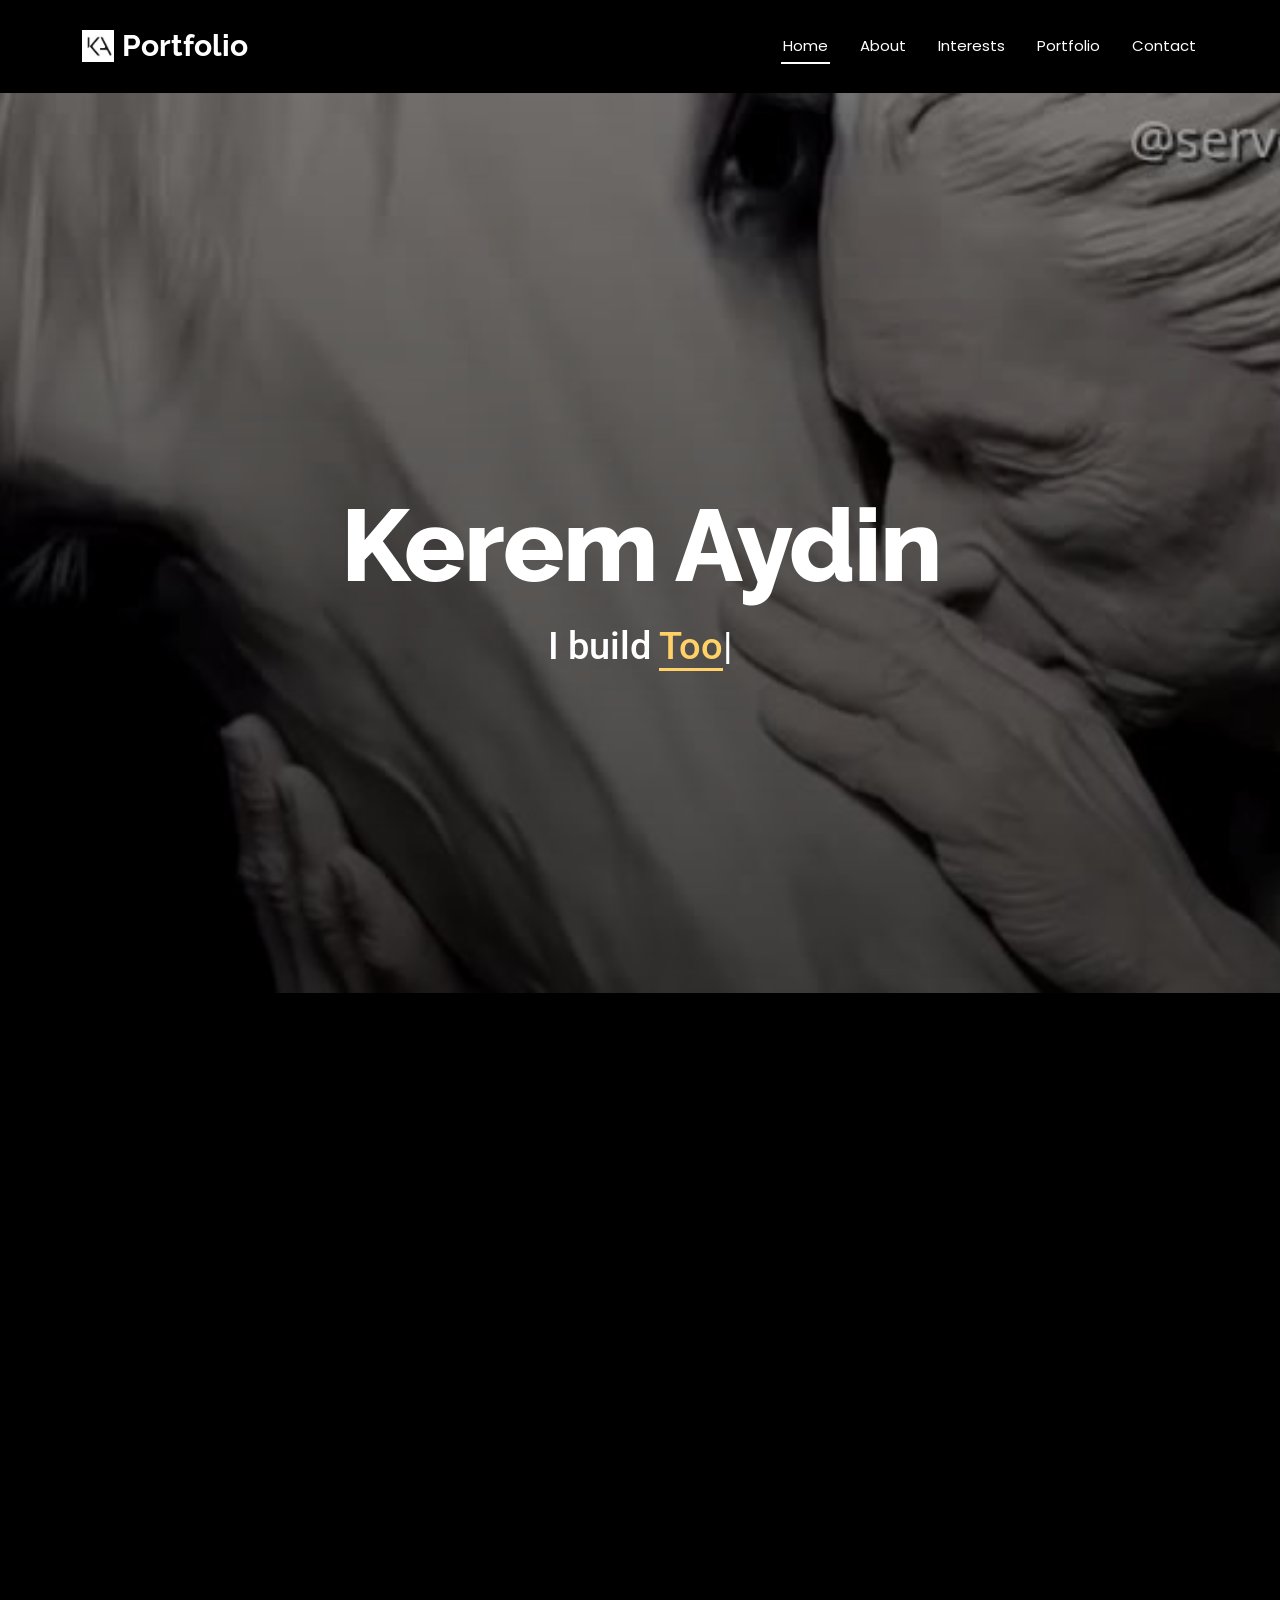
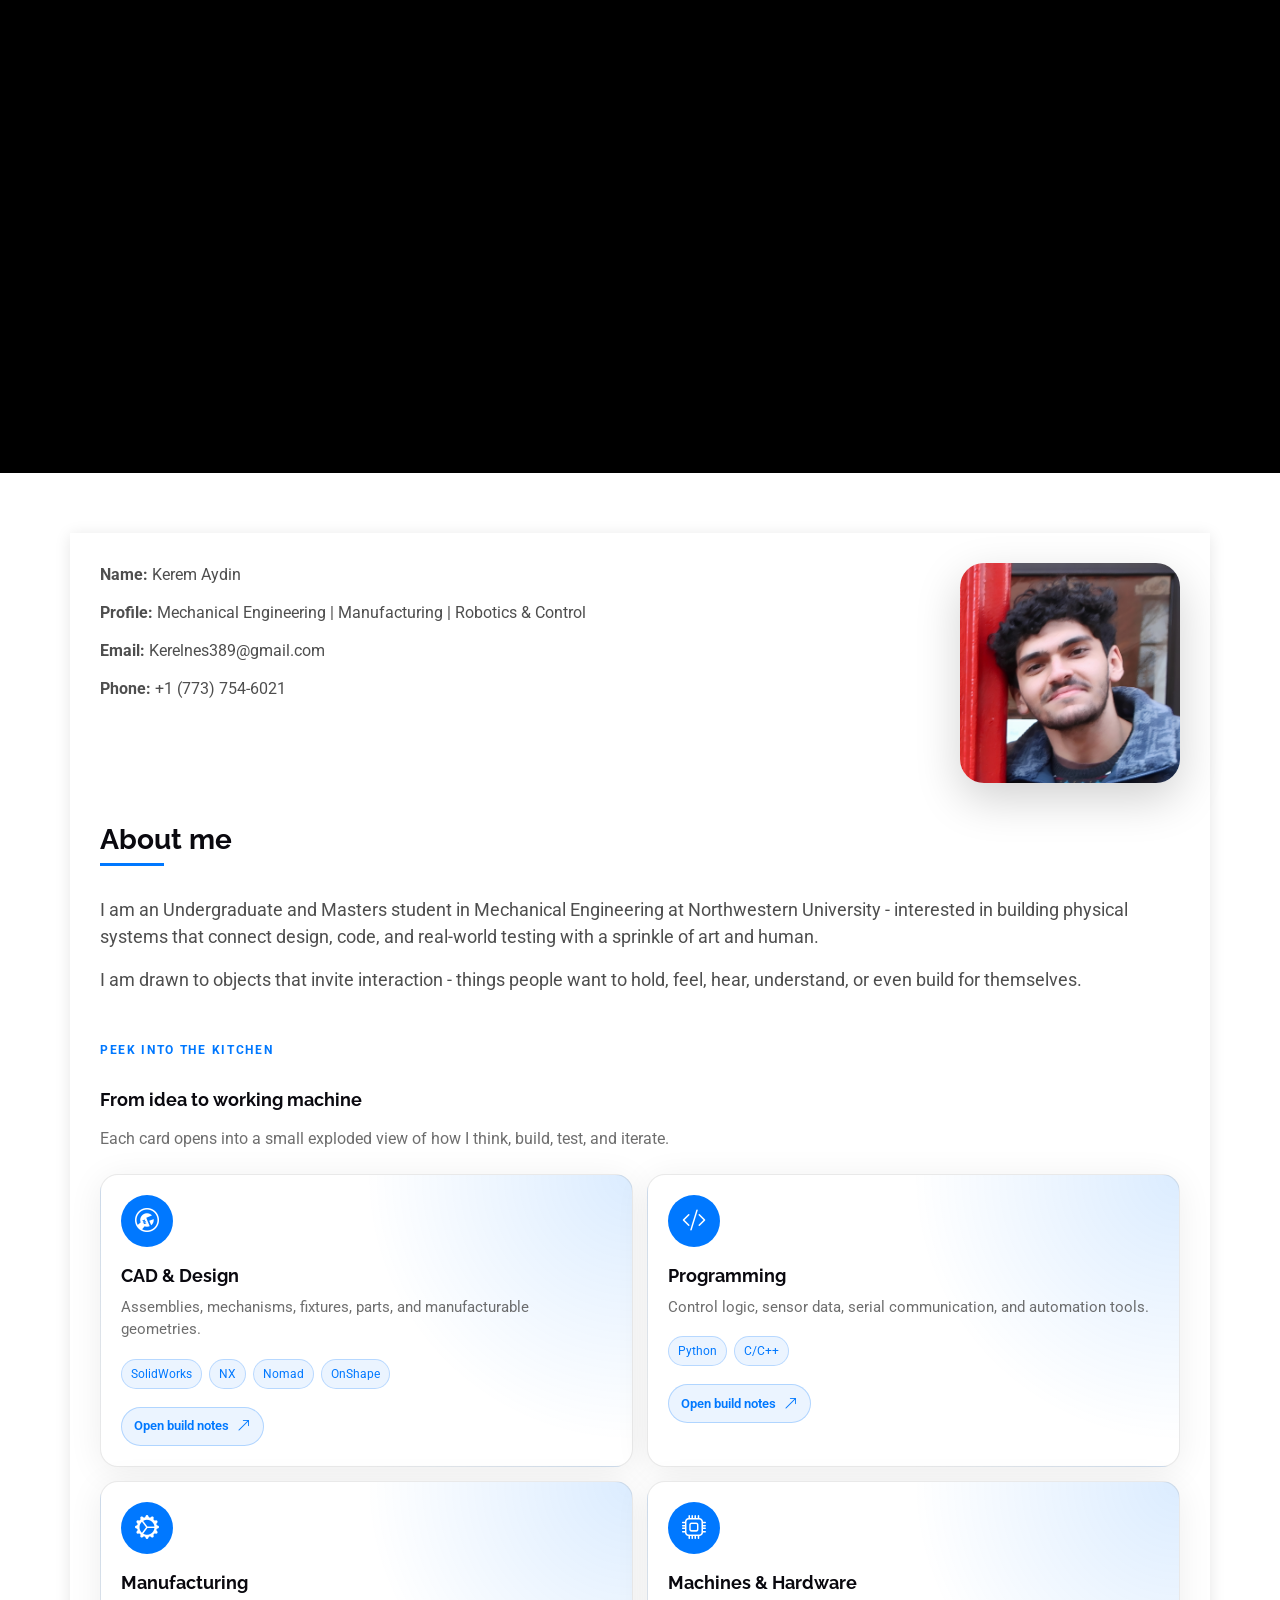
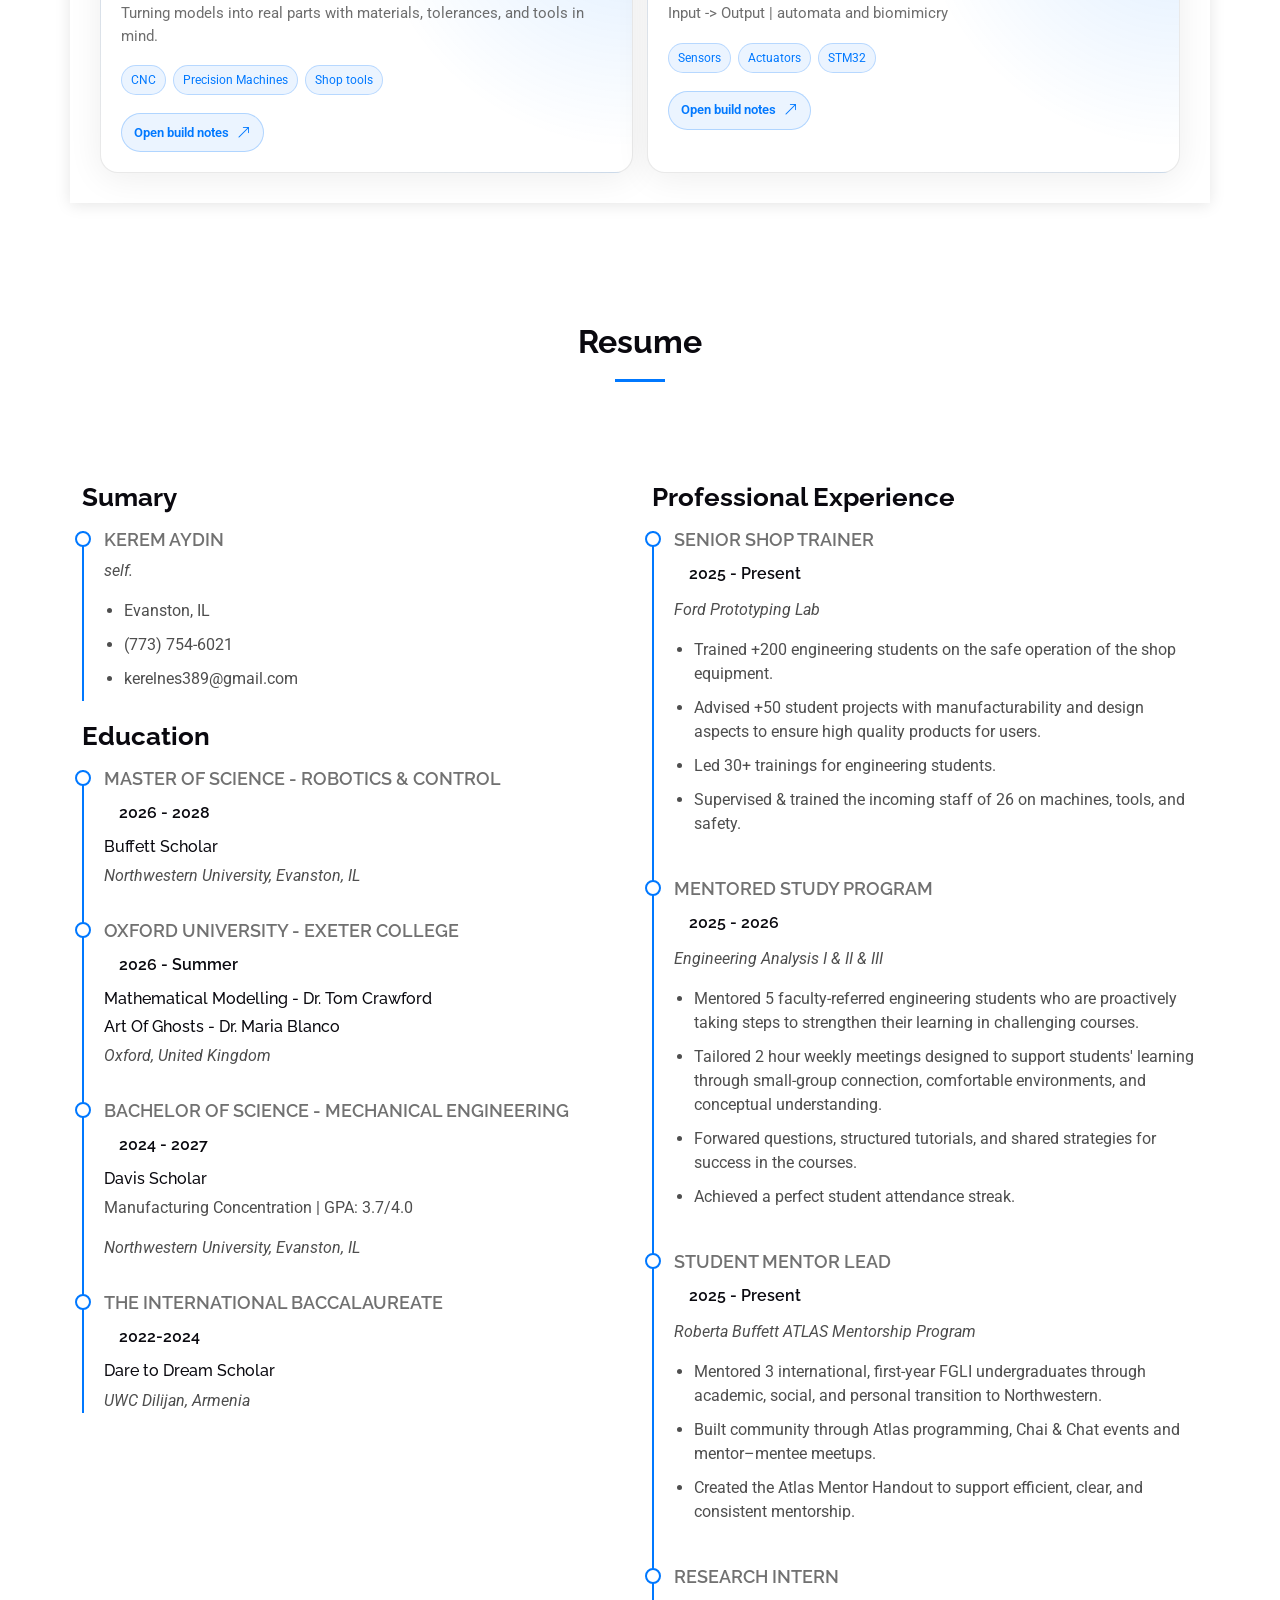
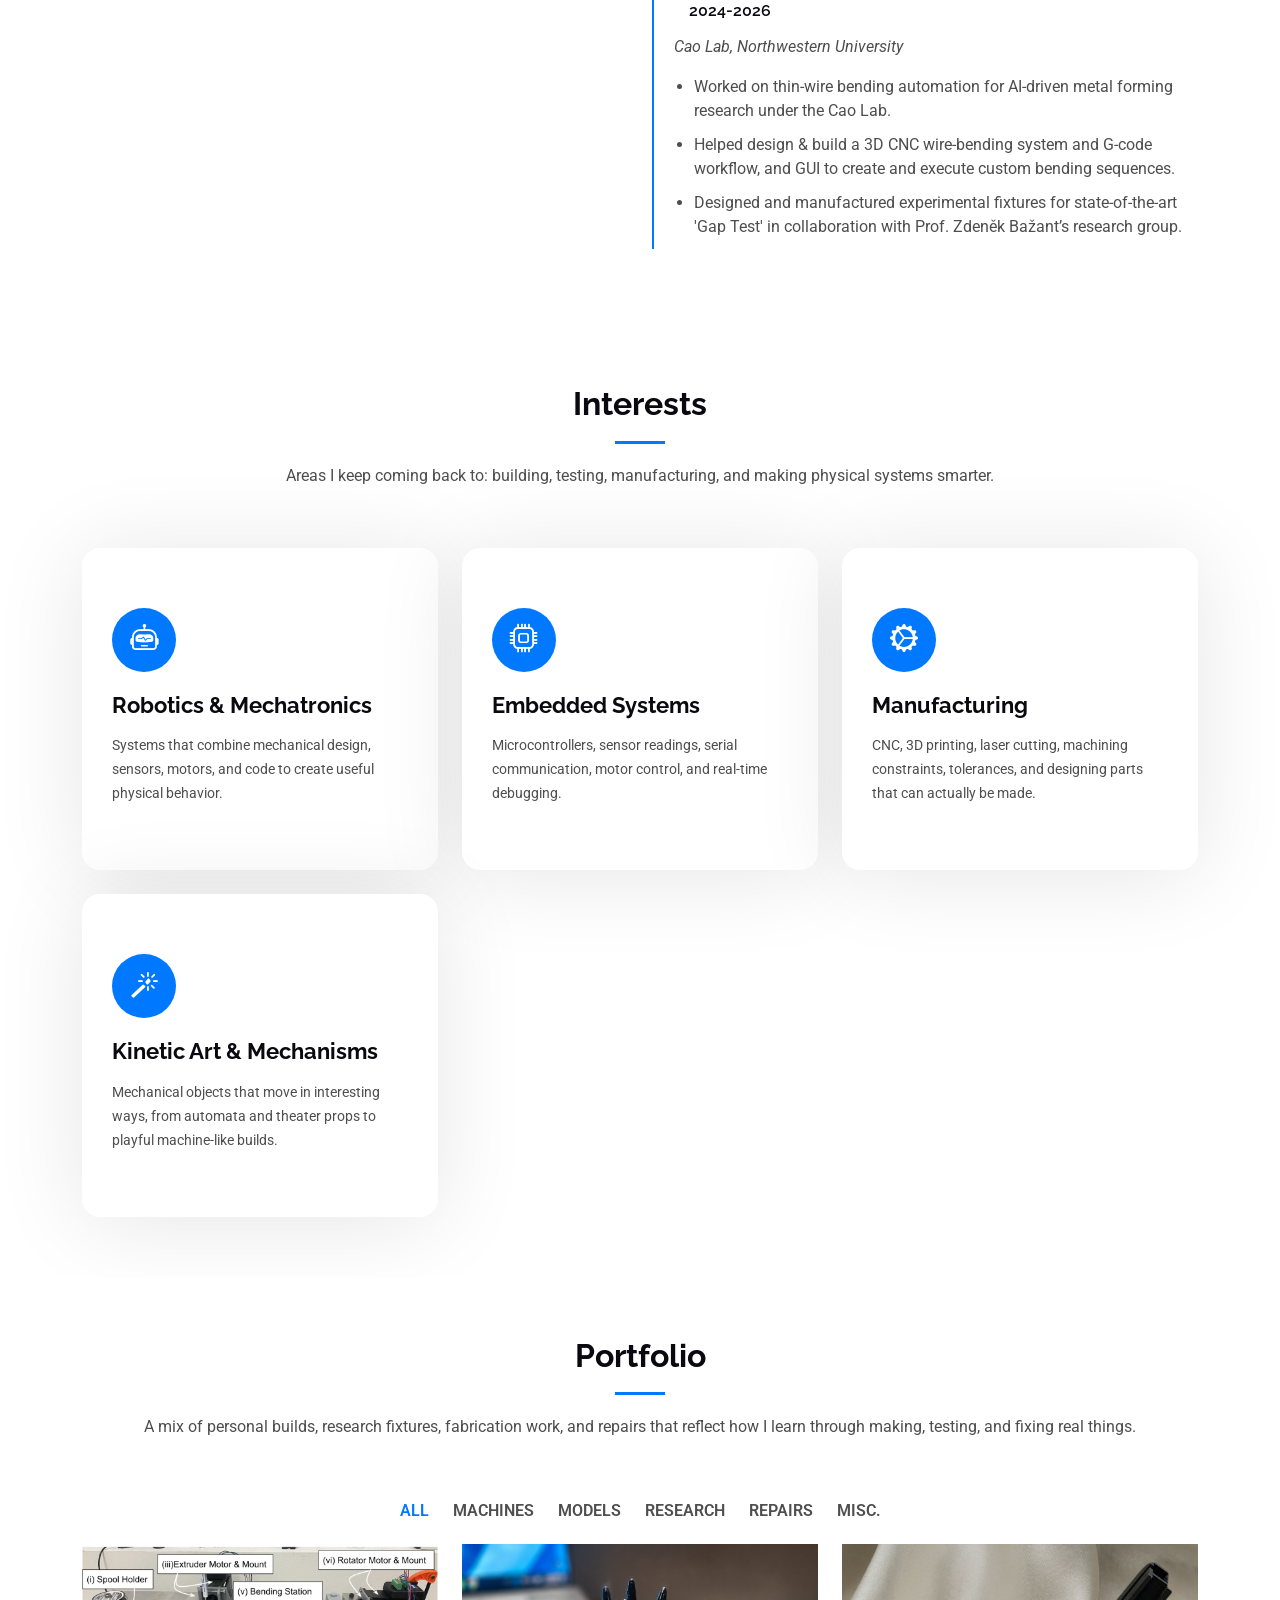
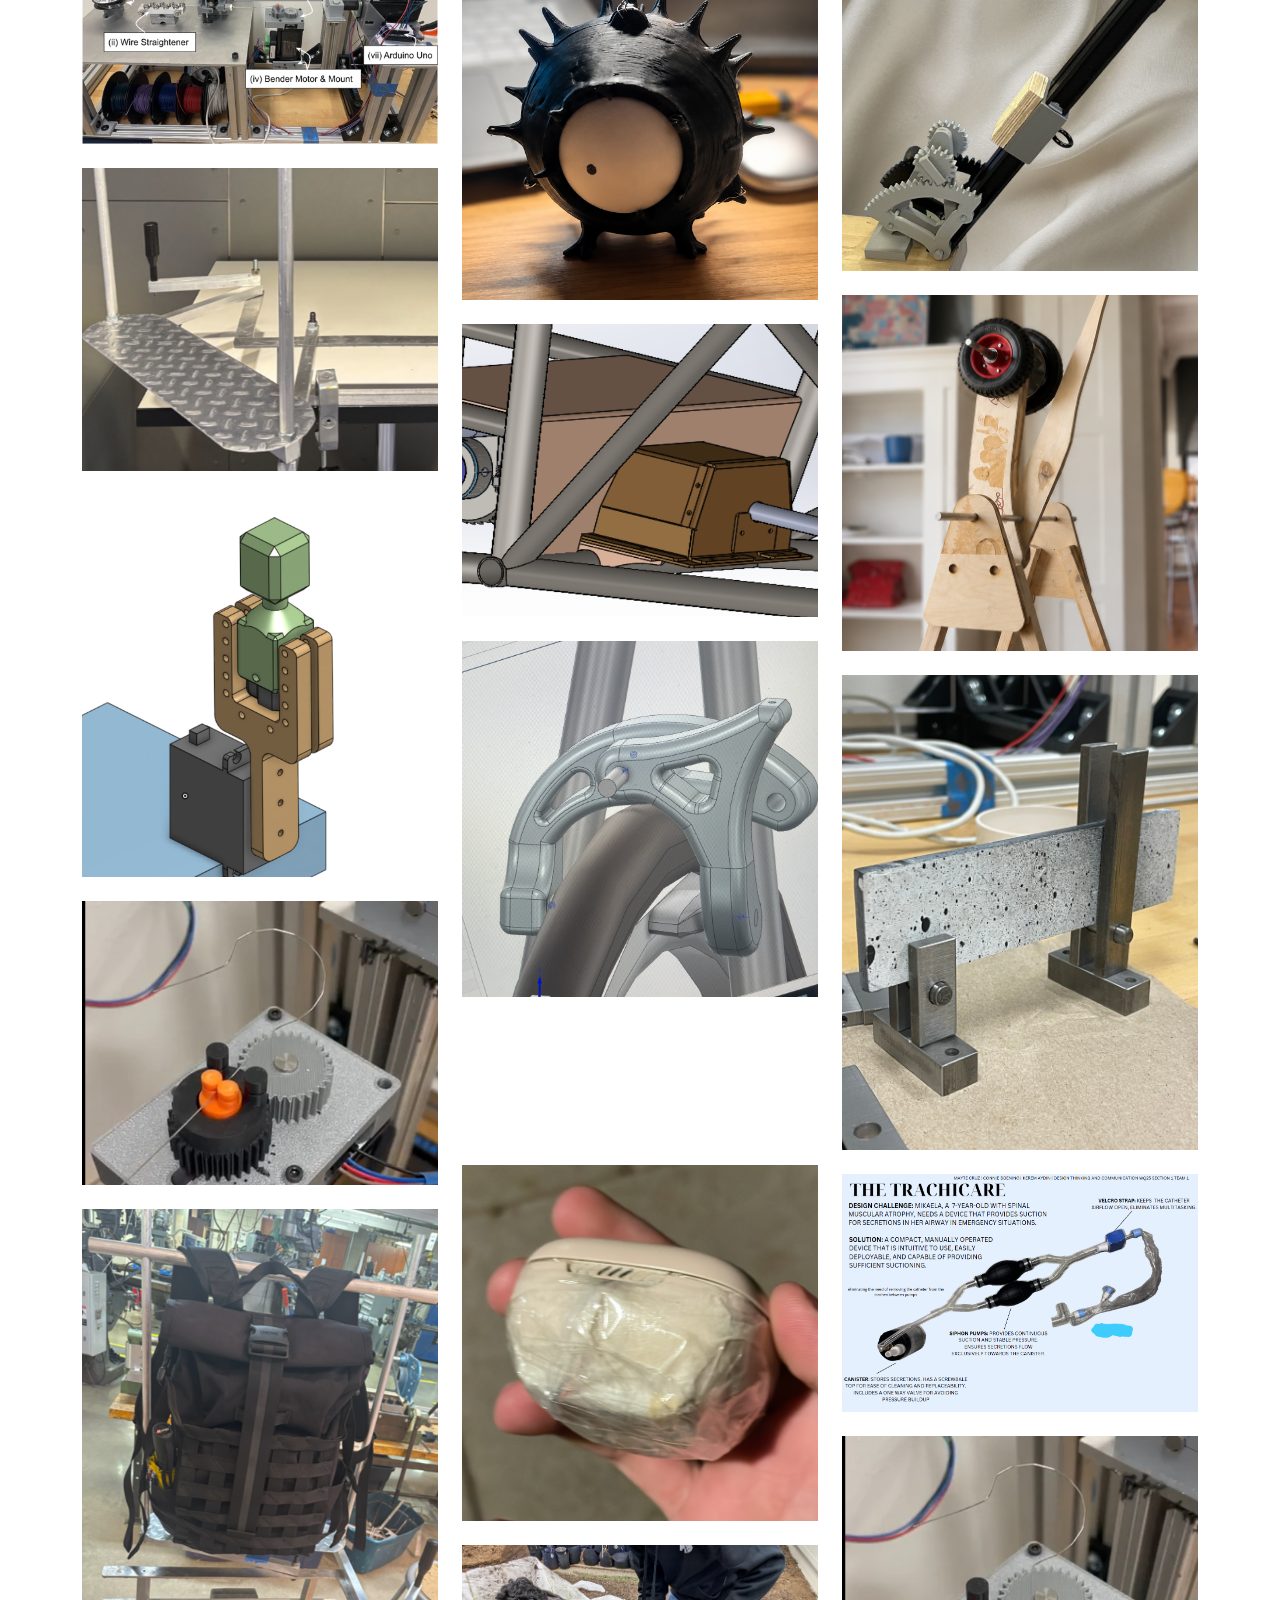
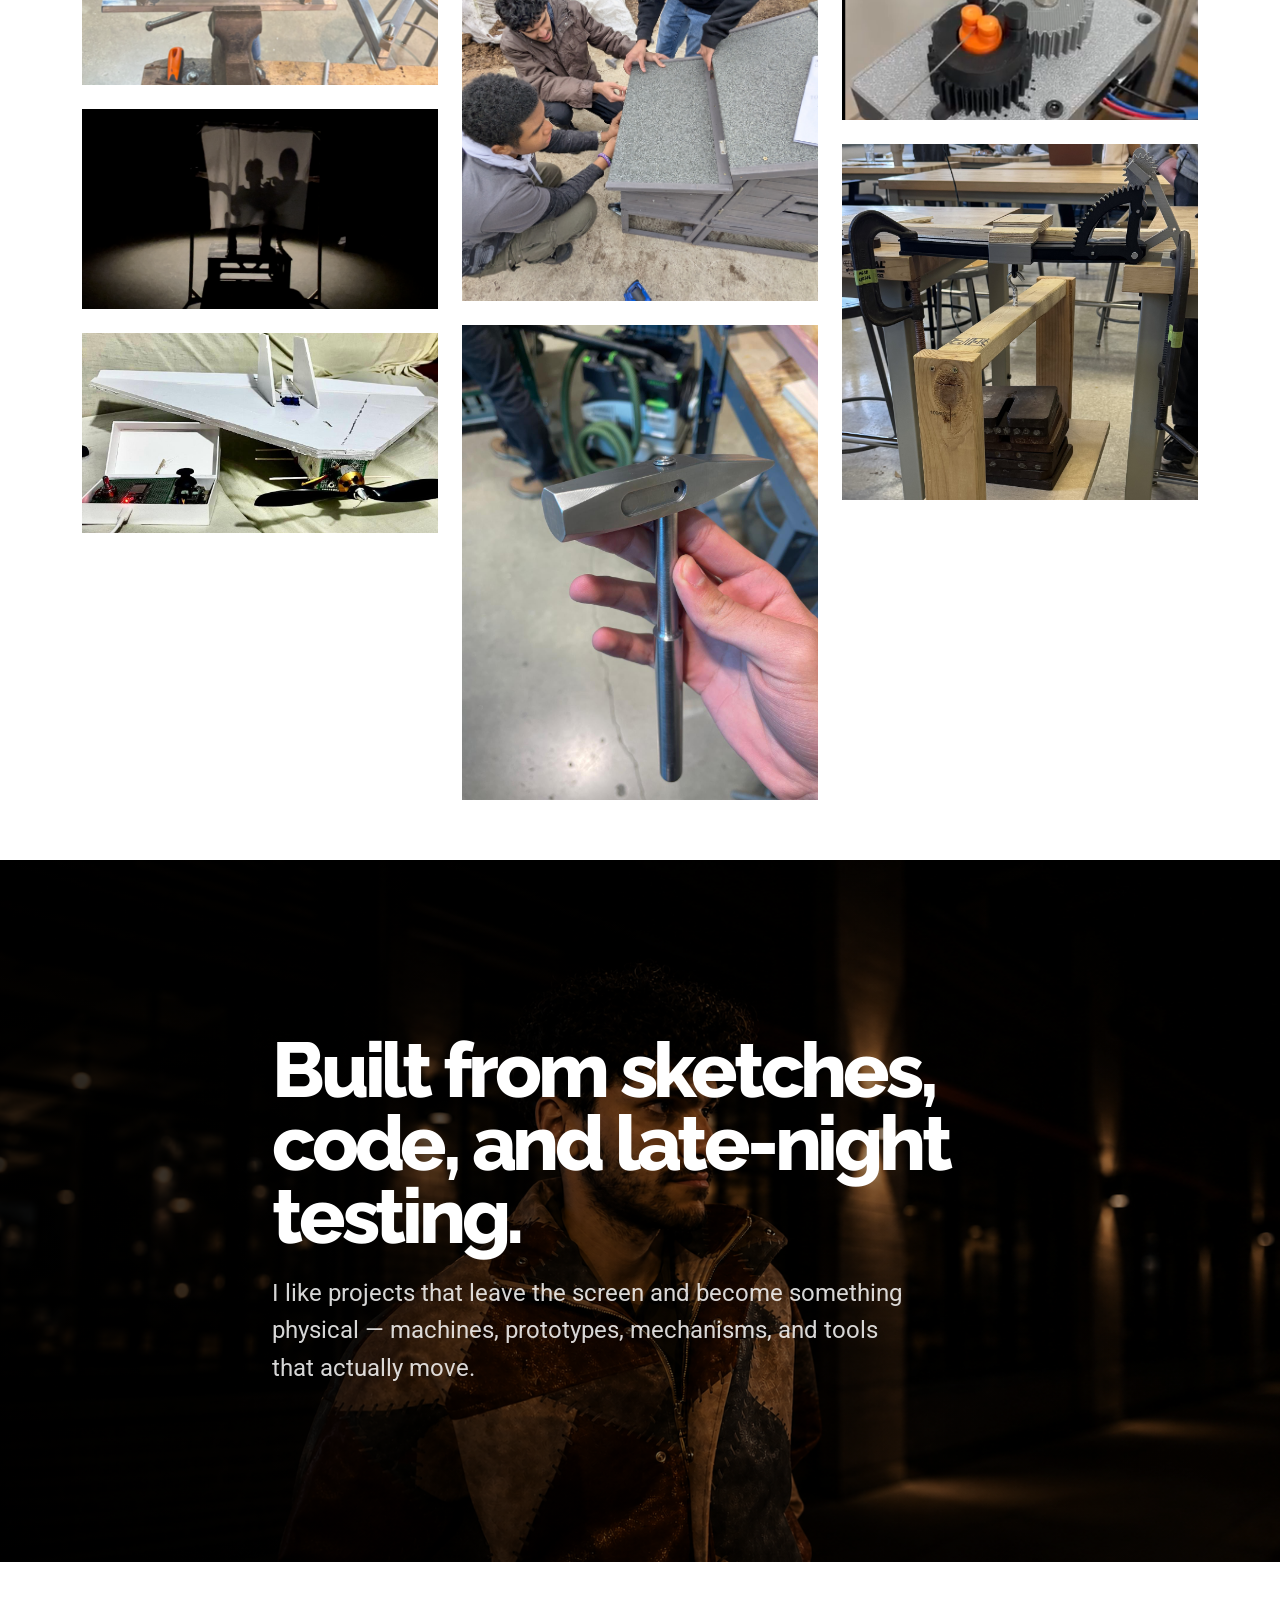
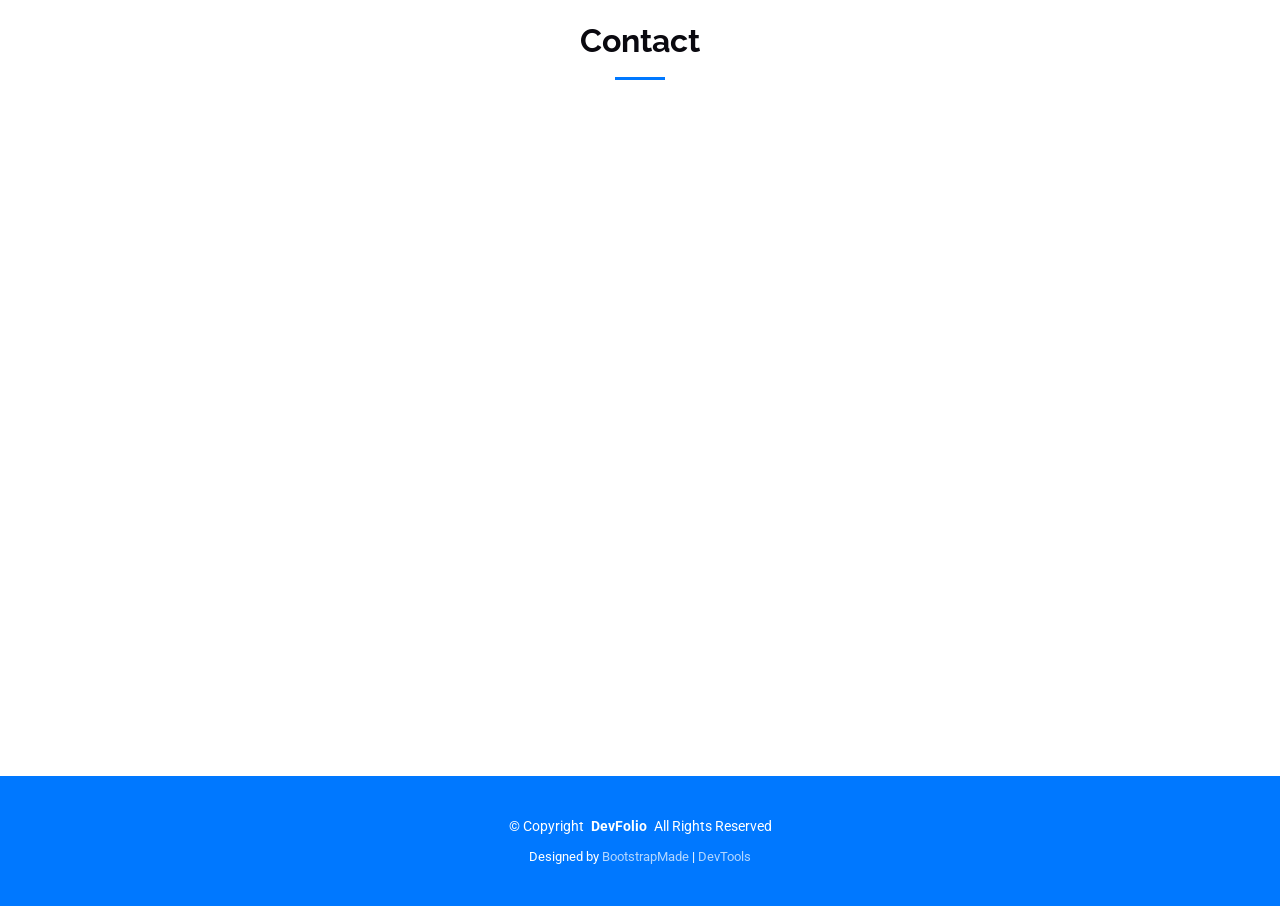
==== index.html @ 0a6cc21c "Update index.html" ====
<!DOCTYPE html>
<html lang="en">

<head>
  <meta charset="utf-8">
  <meta content="width=device-width, initial-scale=1.0" name="viewport">
  <title>Kerem Aydin | Portfolio</title>
  <meta name="description" content="">
  <meta name="keywords" content="">

  <!-- Favicons -->
  <link href="assets/img/favicon.jpg" rel="icon">
  <link href="assets/img/apple-touch-icon.jpg" rel="apple-touch-icon">

  <!-- Fonts -->
  <link href="https://fonts.googleapis.com" rel="preconnect">
  <link href="https://fonts.gstatic.com" rel="preconnect" crossorigin>
  <link href="https://fonts.googleapis.com/css2?family=Roboto:ital,wght@0,100;0,300;0,400;0,500;0,700;0,900;1,100;1,300;1,400;1,500;1,700;1,900&family=Poppins:ital,wght@0,100;0,200;0,300;0,400;0,500;0,600;0,700;0,800;0,900;1,100;1,200;1,300;1,400;1,500;1,600;1,700;1,800;1,900&family=Raleway:ital,wght@0,100;0,200;0,300;0,400;0,500;0,600;0,700;0,800;0,900;1,100;1,200;1,300;1,400;1,500;1,600;1,700;1,800;1,900&display=swap" rel="stylesheet">

  <!-- Vendor CSS Files -->
  <link href="assets/vendor/bootstrap/css/bootstrap.min.css" rel="stylesheet">
  <link href="assets/vendor/bootstrap-icons/bootstrap-icons.css" rel="stylesheet">
  <link href="assets/vendor/aos/aos.css" rel="stylesheet">
  <link href="assets/vendor/glightbox/css/glightbox.min.css" rel="stylesheet">
  <link href="assets/vendor/swiper/swiper-bundle.min.css" rel="stylesheet">

  <!-- Main CSS File -->
  <link href="assets/css/main.css" rel="stylesheet">

  <!-- =======================================================
  * Template Name: DevFolio
  * Template URL: https://bootstrapmade.com/devfolio-bootstrap-portfolio-html-template/
  * Updated: Aug 07 2024 with Bootstrap v5.3.3
  * Author: BootstrapMade.com
  * License: https://bootstrapmade.com/license/
  ======================================================== -->
</head>

<!-- Form Start -->
<script>
  const contactForm = document.getElementById("contact-form");

  contactForm.addEventListener("submit", async function (event) {
    event.preventDefault();

    const loading = contactForm.querySelector(".loading");
    const errorMessage = contactForm.querySelector(".error-message");
    const sentMessage = contactForm.querySelector(".sent-message");
    const submitButton = contactForm.querySelector("button[type='submit']");

    loading.style.display = "block";
    errorMessage.style.display = "none";
    sentMessage.style.display = "none";
    submitButton.disabled = true;

    const formData = new FormData(contactForm);

    try {
      const response = await fetch(contactForm.action, {
        method: "POST",
        body: formData,
        headers: {
          "Accept": "application/json"
        }
      });

      if (response.ok) {
        sentMessage.style.display = "block";
        contactForm.reset();
      } else {
        const data = await response.json();
        errorMessage.textContent = data.errors
          ? data.errors.map(error => error.message).join(", ")
          : "Something went wrong. Please try again.";
        errorMessage.style.display = "block";
      }
    } catch (error) {
      errorMessage.textContent = "Could not send message. Please try again later.";
      errorMessage.style.display = "block";
    }

    loading.style.display = "none";
    submitButton.disabled = false;
  });
</script>
<!-- Form End -->
<body class="index-page">

  <header id="header" class="header d-flex align-items-center sticky-top">
    <div class="container-fluid container-xl position-relative d-flex align-items-center justify-content-between">

      <a href="index.html" class="logo d-flex align-items-center">
        <!-- Uncomment the line below if you also wish to use an image logo -->
        <img src="assets/img/logo.jpg" alt="">
        <h1 class="sitename">Portfolio</h1>
      </a>

      <nav id="navmenu" class="navmenu">
        <ul>
          <li><a href="#hero" class="active">Home<br></a></li>
          <li><a href="#about">About</a></li>
          <li><a href="#interests">Interests</a></li>
          <li><a href="#portfolio">Portfolio</a></li>
          <li><a href="#contact">Contact</a></li>
        </ul>
        <i class="mobile-nav-toggle d-xl-none bi bi-list"></i>
      </nav>

    </div>
  </header>

  <main class="main">

    <section id="hero" class="scroll-hero">

      <img id="scrollHeroBg" class="scroll-hero-bg" src="assets/img/scroll/01.jpg" alt="Kerem Aydin background visual">

      <div class="scroll-hero-overlay"></div>

      <div class="container scroll-hero-text d-flex flex-column align-items-center justify-content-center text-center">
        <h2>Kerem Aydin</h2>

        <p>
          I build
          <span class="typed" data-typed-items="Things, Tools, Toys, Trebuchet, Steel Hammer, Haptic Paddle, Wire Bender, Retracting Bridge, Baja Car, Automata, Theater Props, Knives, RF24 Receiver, Brake Calipers, Testing Fixture, Art, RC Delta Wing, RF24 Transceiver"></span>
        </p>
      </div>

    </section>

<!-- About Section -->
<section id="about" class="about section">

  <div class="container" data-aos="fade-up" data-aos-delay="100">

    <!-- TOP NAME + PHOTO STRIP -->
    <div class="about-top-strip">

      <div class="about-info">
        <p><strong>Name: </strong> <span>Kerem Aydin</span></p>
        <p><strong>Profile: </strong> <span>Mechanical Engineering | Manufacturing | Robotics & Control</span></p>
        <p><strong>Email: </strong> <span>Kerelnes389@gmail.com</span></p>
        <p><strong>Phone: </strong> <span>+1 (773) 754-6021</span></p>
      </div>

      <div class="about-profile-photo">
        <img src="assets/img/profile-img.png" alt="Kerem Aydin">
      </div>

    </div>

    <!-- ABOUT ME TEXT -->
    <div class="about-me mb-5">
      <h4>About me</h4>
      <p>
        I am an Undergraduate and Masters student in Mechanical Engineering at Northwestern University - interested in building physical systems that connect design, code,
        and real-world testing with a sprinkle of art and human.
      </p>
      <p>
      I am drawn to objects that invite interaction - things people want to hold,
      feel, hear, understand, or even build for themselves.
      </p>
    </div>

    <!-- BUILDER SKILLS -->
    <div class="skills-content builder-skills">

      <div class="builder-skills-header">
        <div class="builder-skills-kicker">PEEK INTO THE KITCHEN</div>
        <h5>From idea to working machine</h5>
        <p>
        Each card opens into a small exploded view of how I think, build, test, and iterate.
        </p>
      </div>

      <div class="builder-skill-grid">

        <article class="builder-skill-card" data-builder-skill="cad">
          <div class="builder-skill-icon"><i class="bi bi-wrench-adjustable-circle"></i></div>

          <h6>CAD & Design</h6>

          <p>Assemblies, mechanisms, fixtures, parts, and manufacturable geometries.</p>

          <div class="builder-skill-tags">
            <span>SolidWorks</span>
            <span>NX</span>
            <span>Nomad</span>
            <span>OnShape</span>
          </div>

          <div class="builder-card-cta">
            <span>Open build notes</span>
            <i class="bi bi-arrow-up-right"></i>
          </div>
        </article>

        <article class="builder-skill-card" data-builder-skill="programming">
          <div class="builder-skill-icon"><i class="bi bi-code-slash"></i></div>
          <h6>Programming</h6>
          <p>Control logic, sensor data, serial communication, and automation tools.</p>
          <div class="builder-skill-tags">
            <span>Python</span>
            <span>C/C++</span>
          </div>
          
        <div class="builder-card-cta">
          <span>Open build notes</span>
          <i class="bi bi-arrow-up-right"></i>
        </div>

        </article>

        <article class="builder-skill-card" data-builder-skill="manufacturing">
          <div class="builder-skill-icon"><i class="bi bi-gear-wide-connected"></i></div>
          <h6>Manufacturing</h6>
          <p>Turning models into real parts with materials, tolerances, and tools in mind.</p>
          <div class="builder-skill-tags">
            <span>CNC</span>
            <span>Precision Machines</span>
            <span>Shop tools</span>
          </div>

        <div class="builder-card-cta">
          <span>Open build notes</span>
          <i class="bi bi-arrow-up-right"></i>
        </div>

        </article>


        <article class="builder-skill-card" data-builder-skill="hardware">
          <div class="builder-skill-icon"><i class="bi bi-cpu"></i></div>
          <h6>Machines & Hardware</h6>
          <p>Input -> Output | automata and biomimicry</p>
          <div class="builder-skill-tags">
            <span>Sensors</span>
            <span>Actuators</span>
            <span>STM32</span>
          </div>

            <div class="builder-card-cta">
              <span>Open build notes</span>
              <i class="bi bi-arrow-up-right"></i>
            </div>
        </article>



      </div>
    </div>

  </div>

</section>
<!-- /About Section -->


    <!-- Resume Section -->
    <section id="resume" class="resume section">

      <!-- Section Title -->
      <div class="container section-title" data-aos="fade-up">
        <h2>Resume</h2>
        <p></p>
      </div><!-- End Section Title -->

      <div class="container">

        <div class="row">

          <div class="col-lg-6" data-aos="fade-up" data-aos-delay="100">
            <h3 class="resume-title">Sumary</h3>

            <div class="resume-item pb-0">
              <h4>Kerem Aydin</h4>
              <p><em>self.</em></p>
              <ul>
                <li>Evanston, IL</li>
                <li>(773) 754-6021</li>
                <li>kerelnes389@gmail.com</li>
              </ul>
            </div><!-- End Resume Item -->

            <h3 class="resume-title">Education</h3>
            <div class="resume-item">
              <h4>Master of Science - Robotics & Control</h4>
              <h5>2026 - 2028</h5>
              <h6>Buffett Scholar</h6>
              <p><em>Northwestern University, Evanston, IL</em></p>
            </div><!-- Edn Resume Item -->
           
            <div class="resume-item">
              <h4>Oxford University - Exeter College</h4>
              <h5>2026 - Summer</h5>
              <h6>Mathematical Modelling - Dr. Tom Crawford</h6>
              <h6>Art Of Ghosts - Dr. Maria Blanco</h6>
              <p><em>Oxford, United Kingdom</em></p>
            </div><!-- End Resume Item -->

            <div class="resume-item">
              <h4>Bachelor of Science - Mechanical Engineering</h4>
              <h5>2024 - 2027</h5>
              <h6>Davis Scholar</h6>
              <p>Manufacturing Concentration | GPA: 3.7/4.0</p>
              <p><em>Northwestern University, Evanston, IL</em></p>
            </div><!-- End Resume Item -->
            

            <div class="resume-item">
              <h4>The International Baccalaureate</h4>
              <h5>2022-2024</h5>
              <h6>Dare to Dream Scholar</h6>
              <p><em>UWC Dilijan, Armenia</em></p>
            </div><!-- End Resume Item -->
          </div>

          <div class="col-lg-6" data-aos="fade-up" data-aos-delay="200">
            <h3 class="resume-title">Professional Experience</h3>
            <div class="resume-item">
              <h4>Senior Shop Trainer</h4>
              <h5>2025 - Present</h5>
              <p><em>Ford Prototyping Lab</em></p>
              <ul>
                <li>Trained +200 engineering students on the safe operation of the shop equipment.</li>
                <li>Advised +50 student projects with manufacturability and design aspects to ensure high quality products for users.</li>
                <li>Led 30+ trainings for engineering students.</li>
                <li>Supervised & trained the incoming staff of 26 on machines, tools, and safety.</li>
              </ul>
            </div><!-- End Resume Item -->

            <div class="resume-item">
              <h4>Mentored Study Program</h4>
              <h5>2025 - 2026</h5>
              <p><em>Engineering Analysis I & II & III</em></p>
              <ul>
                <li>Mentored 5 faculty-referred engineering students who are proactively taking steps to strengthen their learning in challenging courses.</li>
                <li>Tailored 2 hour weekly meetings designed to support students' learning through small-group connection, comfortable environments, and conceptual understanding.</li>
                <li>Forwared questions, structured tutorials, and shared strategies for success in the courses. </li>
                <li>Achieved a perfect student attendance streak.</li>
              </ul>
            </div><!-- End Resume Item -->

            <div class="resume-item">
              <h4>Student Mentor Lead</h4>
              <h5>2025 - Present</h5>
              <p><em>Roberta Buffett ATLAS Mentorship Program</em></p>
              <ul>
                <li>Mentored 3 international, first-year FGLI undergraduates through academic, social, and personal transition to Northwestern.</li>
                <li>Built community through Atlas programming, Chai & Chat events and mentor–mentee meetups.</li>
                <li>Created the Atlas Mentor Handout to support efficient, clear, and consistent mentorship.</li>
              </ul>
            </div><!-- End Resume Item -->

            <div class="resume-item">
              <h4>Research Intern</h4>
              <h5>2024-2026</h5>
              <p><em>Cao Lab, Northwestern University</em></p>
              <ul>
                <li>Worked on thin-wire bending automation for AI-driven metal forming research under the Cao Lab.</li>
                <li>Helped design & build a 3D CNC wire-bending system and G-code workflow, and GUI to create and execute custom bending sequences.</li>               
                <li>Designed and manufactured experimental fixtures for state-of-the-art 'Gap Test' in collaboration with Prof. Zdeněk Bažant’s research group.</li>
              </ul>
            </div><!-- End Resume Item -->

          </div>

        </div>

      </div>

    </section><!-- /Resume Section -->

<!-- Interests Section -->
<section id="interests" class="services section">
      <!-- Section Title -->
      <div class="container section-title" data-aos="fade-up">
        <h2>Interests</h2>
        <p>Areas I keep coming back to: building, testing, manufacturing, and making physical systems smarter.</p>
      </div><!-- End Section Title -->

      <div class="container">

        <div class="row gy-4">

          <div class="col-lg-4 col-md-6" data-aos="fade-up" data-aos-delay="100">
  <div class="service-item position-relative">
    <div class="icon">
      <i class="bi bi-robot"></i>
    </div>
    <h3>Robotics & Mechatronics</h3>
    <p>Systems that combine mechanical design, sensors, motors, and code to create useful physical behavior.</p>
  </div>
</div>

<div class="col-lg-4 col-md-6" data-aos="fade-up" data-aos-delay="200">
  <div class="service-item position-relative">
    <div class="icon">
      <i class="bi bi-cpu"></i>
    </div>
    <h3>Embedded Systems</h3>
    <p>Microcontrollers, sensor readings, serial communication, motor control, and real-time debugging.</p>
  </div>
</div>

<div class="col-lg-4 col-md-6" data-aos="fade-up" data-aos-delay="300">
  <div class="service-item position-relative">
    <div class="icon">
      <i class="bi bi-gear-wide-connected"></i>
    </div>
    <h3>Manufacturing</h3>
    <p>CNC, 3D printing, laser cutting, machining constraints, tolerances, and designing parts that can actually be made.</p>
  </div>
</div>



<div class="col-lg-4 col-md-6" data-aos="fade-up" data-aos-delay="500">
  <div class="service-item position-relative">
    <div class="icon">
      <i class="bi bi-magic"></i>
    </div>
    <h3>Kinetic Art & Mechanisms</h3>
    <p>Mechanical objects that move in interesting ways, from automata and theater props to playful machine-like builds.</p>
  </div>
</div>


        </div>

      </div>

    </section><!-- /Interests Section -->

    <!-- Portfolio Section -->
    <section id="portfolio" class="portfolio section">

      <!-- Section Title -->
      <div class="container section-title" data-aos="fade-up">
        <h2>Portfolio</h2>
        <p>A mix of personal builds, research fixtures, fabrication work, and repairs that reflect how I learn through making, testing, and fixing real things.</p>
      </div><!-- End Section Title -->

      <div class="container">

        <div class="isotope-layout" data-default-filter="*" data-layout="masonry" data-sort="original-order">

          <ul class="portfolio-filters isotope-filters" data-aos="fade-up" data-aos-delay="100">
            <li data-filter="*" class="filter-active">All</li>
            <li data-filter=".filter-machine">Machines</li>
            <li data-filter=".filter-model">Models</li>
            <li data-filter=".filter-research">Research</li>
            <li data-filter=".filter-repairs">Repairs</li>
            <li data-filter=".filter-misc">Misc.</li>


          </ul><!-- End Portfolio Filters -->

          <div class="row gy-4 isotope-container" data-aos="fade-up" data-aos-delay="200">

            <div class="col-lg-4 col-md-6 portfolio-item isotope-item filter-machine">
              <img src="assets/img/portfolio/machines1.png" class="img-fluid" alt="">
              <div class="portfolio-info">
                <h4>Wire Bender Machine</h4>
                <p>3-Axis Computer Controlled Wire Bender Machine Made From Scratch. </p>
                <a href="assets/img/portfolio/machines1.png" title="App 1" data-gallery="portfolio-gallery-machine" class="glightbox preview-link"><i class="bi bi-zoom-in"></i></a>
                <a href="portfolio-details.html" title="More Details" class="details-link"><i class="bi bi-link-45deg"></i></a>
              </div>
            </div><!-- End Portfolio Item -->
            
            <div class="col-lg-4 col-md-6 portfolio-item isotope-item filter-machine">
              <img src="assets/img/portfolio/machines2.png" class="img-fluid" alt="">
              <div class="portfolio-info">
                <h4>DeBurrBurr</h4>
                <p>A PLA Desktop Pet - 0 Fasteners | All Snap-Fit/Twist-Fit Joints</p>
                <a href="assets/img/portfolio/machines2.png" title="App 2" data-gallery="portfolio-gallery-machine" class="glightbox preview-link"><i class="bi bi-zoom-in"></i></a>
                <a href="portfolio-details.html" title="More Details" class="details-link"><i class="bi bi-link-45deg"></i></a>
              </div>
            </div><!-- End Portfolio Item -->

            <div class="col-lg-4 col-md-6 portfolio-item isotope-item filter-machine">
              <img src="assets/img/portfolio/machines3.png" class="img-fluid" alt="">
              <div class="portfolio-info">
                <h4>Machine 3</h4>
                <p>Retracting Bridge. Best performing design, lasted all weights available in the lab.</p>
                <a href="assets/img/portfolio/machines3.png" title="App 3" data-gallery="portfolio-gallery-machine" class="glightbox preview-link"><i class="bi bi-zoom-in"></i></a>
                <a href="portfolio-details.html" title="More Details" class="details-link"><i class="bi bi-link-45deg"></i></a>
              </div>
            </div><!-- End Portfolio Item -->

            <div class="col-lg-4 col-md-6 portfolio-item isotope-item filter-machine">
              <img src="assets/img/portfolio/machines4.png" class="img-fluid" alt="">
              <div class="portfolio-info">
                <h4>Machine 4</h4>
                <p>StellaSwing During Stowing - Demo Picture Without a Backpack.</p>
                <a href="assets/img/portfolio/machines4.png" title="App 3" data-gallery="portfolio-gallery-machine" class="glightbox preview-link"><i class="bi bi-zoom-in"></i></a>
                <a href="portfolio-details.html" title="More Details" class="details-link"><i class="bi bi-link-45deg"></i></a>
              </div>
            </div><!-- End Portfolio Item -->
            
            <div class="col-lg-4 col-md-6 portfolio-item isotope-item filter-machine">
              <img src="assets/img/portfolio/machines5.png" class="img-fluid" alt="">
              <div class="portfolio-info">
                <h4>Machine 5</h4>
                <p>Human-sized trebuchet - Built to Destroy the Dorm Next Door.</p>
                <a href="assets/img/portfolio/machines5.png" title="App 3" data-gallery="portfolio-gallery-machine" class="glightbox preview-link"><i class="bi bi-zoom-in"></i></a>
                <a href="portfolio-details.html" title="More Details" class="details-link"><i class="bi bi-link-45deg"></i></a>
              </div>
            </div><!-- End Portfolio Item -->


            <div class="col-lg-4 col-md-6 portfolio-item isotope-item filter-model">
              <img src="assets/img/portfolio/cad1.png" class="img-fluid" alt="">
              <div class="portfolio-info">
                <h4>Powertrain Guarding</h4>
                <p>Reduced Assembly Time by a Fraction of 20. Passed BAJA SAE - HROE Requirements. </p>
                <a href="assets/img/portfolio/cad1.png" title="model 1" data-gallery="portfolio-gallery-model" class="glightbox preview-link"><i class="bi bi-zoom-in"></i></a>
                <a href="portfolio-details.html" title="More Details" class="details-link"><i class="bi bi-link-45deg"></i></a>
              </div>
            </div><!-- End Portfolio Item -->

            <div class="col-lg-4 col-md-6 portfolio-item isotope-item filter-model">
              <img src="assets/img/portfolio/cad2.png" class="img-fluid" alt="">
              <div class="portfolio-info">
                <h4>Haptic Paddle</h4>
                <p>Features a Homemade Motor Driver, Hacked Servo, and Kitchen Scale for Cost Efficiency (~$20).</p>
                <a href="assets/img/portfolio/cad2.png" title="model 2" data-gallery="portfolio-gallery-model" class="glightbox preview-link"><i class="bi bi-zoom-in"></i></a>
                <a href="portfolio-details.html" title="More Details" class="details-link"><i class="bi bi-link-45deg"></i></a>
              </div>
            </div><!-- End Portfolio Item -->

            <div class="col-lg-4 col-md-6 portfolio-item isotope-item filter-model">
              <img src="assets/img/portfolio/cad3.png" class="img-fluid" alt="">
              <div class="portfolio-info">
                <h4>Nylon 12 Brake Calipers</h4>
                <p>The Best Design for Weight to Stopping Distance Ratio. Made By Iterative TO and FEA.</p>
                <a href="assets/img/portfolio/cad3.png" title="model 3" data-gallery="portfolio-gallery-model" class="glightbox preview-link"><i class="bi bi-zoom-in"></i></a>
                <a href="portfolio-details.html" title="More Details" class="details-link"><i class="bi bi-link-45deg"></i></a>
              </div>
            </div><!-- End Portfolio Item -->

            <div class="col-lg-4 col-md-6 portfolio-item isotope-item filter-research">
              <img src="assets/img/portfolio/research1.png" class ="img-fluid" alt="">
              <div class="portfolio-info">
                <h4>Gap Test Fixture</h4>
                <p>Providing Simply Supporting Boundary Condition In Real Life Applications.</p>
                <a href="assets/img/portfolio/research1.png" title="research 1" data-gallery="portfolio-gallery-research" class="glightbox preview-link"><i class="bi bi-zoom-in"></i></a>
                <a href="portfolio-details.html" title="More Details" class="details-link"><i class="bi bi-link-45deg"></i></a>
              </div>
            </div><!-- End Portfolio Item -->

            <div class="col-lg-4 col-md-6 portfolio-item isotope-item filter-research">
              <img src="assets/img/portfolio/research2.png" class="img-fluid" alt="">
              <div class="portfolio-info">
                <h4>Wire Bender - Bending Station</h4>
                <p>Bending Thin Gauge Wire For Shock Absorbing Lattice Research.</p>
                <a href="assets/img/portfolio/research2.png" title="research 2" data-gallery="portfolio-gallery-book" class="glightbox preview-link"><i class="bi bi-zoom-in"></i></a>
                <a href="portfolio-details.html" title="More Details" class="details-link"><i class="bi bi-link-45deg"></i></a>
              </div>
            </div><!-- End Portfolio Item -->

            <div class="col-lg-4 col-md-6 portfolio-item isotope-item filter-research">
              <img src="assets/img/portfolio/research3.png" class="img-fluid" alt="">
              <div class="portfolio-info">
                <h4>Gap Testing Full Kit</h4>
                <p>Interchangable Parallels for Minimizing Buckling.</p>
                <a href="assets/img/portfolio/research3.png" title="research 3" data-gallery="portfolio-gallery-book" class="glightbox preview-link"><i class="bi bi-zoom-in"></i></a>
                <a href="portfolio-details.html" title="More Details" class="details-link"><i class="bi bi-link-45deg"></i></a>
              </div>
            </div><!-- End Portfolio Item -->


            <div class="col-lg-4 col-md-6 portfolio-item isotope-item filter-repairs">
              <img src="assets/img/portfolio/repair1.png" class="img-fluid" alt="">
              <div class="portfolio-info">
                <h4>Repairs 1</h4>
                <p>*UNDER CONSTRUCTION* Lorem ipsum, dolor sit amet consectetur</p>
                <a href="assets/img/portfolio/repair1.png" title="repair 1" data-gallery="portfolio-gallery-book" class="glightbox preview-link"><i class="bi bi-zoom-in"></i></a>
                <a href="portfolio-details.html" title="More Details" class="details-link"><i class="bi bi-link-45deg"></i></a>
              </div>
            </div><!-- End Portfolio Item -->

            <div class="col-lg-4 col-md-6 portfolio-item isotope-item filter-repairs">
              <img src="assets/img/portfolio/repair2.png" class="img-fluid" alt="">
              <div class="portfolio-info">
                <h4>Repairs 2</h4>
                <p>*UNDER CONSTRUCTION* Lorem ipsum, dolor sit amet consectetur</p>
                <a href="assets/img/portfolio/repair2.png" title="repair 2" data-gallery="portfolio-gallery-book" class="glightbox preview-link"><i class="bi bi-zoom-in"></i></a>
                <a href="portfolio-details.html" title="More Details" class="details-link"><i class="bi bi-link-45deg"></i></a>
              </div>
            </div><!-- End Portfolio Item -->

            <div class="col-lg-4 col-md-6 portfolio-item isotope-item filter-repairs">
              <img src="assets/img/portfolio/repair3.png" class="img-fluid" alt="">
              <div class="portfolio-info">
                <h4>Repairs 3</h4>
                <p>Earbuds - Battery Swap</p>
                <a href="assets/img/portfolio/repair3.png" title="repair 3" data-gallery="portfolio-gallery-book" class="glightbox preview-link"><i class="bi bi-zoom-in"></i></a>
                <a href="portfolio-details.html" title="More Details" class="details-link"><i class="bi bi-link-45deg"></i></a>
              </div>
            </div><!-- End Portfolio Item -->

            <div class="col-lg-4 col-md-6 portfolio-item isotope-item filter-misc">
              <img src="assets/img/portfolio/misc1.png" class="img-fluid" alt="">
              <div class="portfolio-info">
                <h4>Emergency Trachea Pump</h4>
                <p>Giving a Family Peace of Mind Through Manual Trachea Care.</p>
                <a href="assets/img/portfolio/misc1.png" title="misc 1" data-gallery="portfolio-gallery-misc" class="glightbox preview-link"><i class="bi bi-zoom-in"></i></a>
                <a href="portfolio-details.html" title="More Details" class="details-link"><i class="bi bi-link-45deg"></i></a>
              </div>
            </div><!-- End Portfolio Item -->

            <div class="col-lg-4 col-md-6 portfolio-item isotope-item filter-misc">
              <img src="assets/img/portfolio/misc2.png" class="img-fluid" alt="">
              <div class="portfolio-info">
                <h4>Backpack Storage Solution - SMA</h4>
                <p>Empowering SMA Patient Student Through Linkages and Levers.</p>
                <a href="assets/img/portfolio/misc2.png" title="misc 2" data-gallery="portfolio-gallery-misc" class="glightbox preview-link"><i class="bi bi-zoom-in"></i></a>
                <a href="portfolio-details.html" title="More Details" class="details-link"><i class="bi bi-link-45deg"></i></a>
              </div>
            </div><!-- End Portfolio Item -->

            <div class="col-lg-4 col-md-6 portfolio-item isotope-item filter-misc">
              <img src="assets/img/portfolio/misc3.png" class="img-fluid" alt="">
              <div class="portfolio-info">
                <h4>Gap Test Fixture</h4>
                <p>Milled Gap Testing Fixtures for Carbon Fiber Composite Research.</p>
                <a href="assets/img/portfolio/misc3.png" title="misc 2" data-gallery="portfolio-gallery-misc" class="glightbox preview-link"><i class="bi bi-zoom-in"></i></a>
                <a href="portfolio-details.html" title="More Details" class="details-link"><i class="bi bi-link-45deg"></i></a>
              </div>
            </div><!-- End Portfolio Item -->
           
            <div class="col-lg-4 col-md-6 portfolio-item isotope-item filter-misc">
              <img src="assets/img/portfolio/misc4.png" class="img-fluid" alt="">
              <div class="portfolio-info">
                <h4>Chiken Coop</h4>
                <p>Volunteering Project for Saint Sabina - South Side Of Chicago.</p>
                <a href="assets/img/portfolio/misc4.png" title="misc 2" data-gallery="portfolio-gallery-misc" class="glightbox preview-link"><i class="bi bi-zoom-in"></i></a>
                <a href="portfolio-details.html" title="More Details" class="details-link"><i class="bi bi-link-45deg"></i></a>
              </div>
            </div><!-- End Portfolio Item -->
            
            <div class="col-lg-4 col-md-6 portfolio-item isotope-item filter-misc">
              <img src="assets/img/portfolio/misc5.png" class="img-fluid" alt="">
              <div class="portfolio-info">
                <h4>Theatre Screen Frame</h4>
                <p>A Lightweight Theater Prop for Artaudian Stagemaking.</p>
                <a href="assets/img/portfolio/misc5.png" title="misc 2" data-gallery="portfolio-gallery-misc" class="glightbox preview-link"><i class="bi bi-zoom-in"></i></a>
                <a href="portfolio-details.html" title="More Details" class="details-link"><i class="bi bi-link-45deg"></i></a>
              </div>
            </div><!-- End Portfolio Item -->
           
            <div class="col-lg-4 col-md-6 portfolio-item isotope-item filter-misc">
              <img src="assets/img/portfolio/misc6.png" class="img-fluid" alt="">
              <div class="portfolio-info">
                <h4>PLA Retracting Bridge</h4>
                <p>Strongest Bridge In Competition - Carried More Than Twice The Expected Payload.</p>
                <a href="assets/img/portfolio/misc6.png" title="misc 2" data-gallery="portfolio-gallery-misc" class="glightbox preview-link"><i class="bi bi-zoom-in"></i></a>
                <a href="portfolio-details.html" title="More Details" class="details-link"><i class="bi bi-link-45deg"></i></a>
              </div>
            </div><!-- End Portfolio Item -->

            <div class="col-lg-4 col-md-6 portfolio-item isotope-item filter-misc">
              <img src="assets/img/portfolio/misc7.png" class="img-fluid" alt="">
              <div class="portfolio-info">
                <h4>1010 Steel Hammer</h4>
                <p>100% Manually Machined Trainer's Hammer.</p>
                <a href="assets/img/portfolio/misc7.png" title="misc 2" data-gallery="portfolio-gallery-misc" class="glightbox preview-link"><i class="bi bi-zoom-in"></i></a>
                <a href="portfolio-details.html" title="More Details" class="details-link"><i class="bi bi-link-45deg"></i></a>
              </div>
            </div><!-- End Portfolio Item -->

            <div class="col-lg-4 col-md-6 portfolio-item isotope-item filter-misc">
              <img src="assets/img/portfolio/misc8.png" class="img-fluid" alt="">
              <div class="portfolio-info">
                <h4>RC Delta Wing & RF24 Transceiver</h4>
                <p>Radio Controlled Aircraft & DIY 6 Channel Transceiver.</p>
                <a href="assets/img/portfolio/misc8.png" title="misc 8" data-gallery="portfolio-gallery-misc" class="glightbox preview-link"><i class="bi bi-zoom-in"></i></a>
                <a href="portfolio-details.html" title="More Details" class="details-link"><i class="bi bi-link-45deg"></i></a>
              </div>
            </div><!-- End Portfolio Item -->            

          </div><!-- End Portfolio Container -->

        </div>

      </div>

    </section><!-- /Portfolio Section -->

<!-- Hero Me Section -->
<section id="hero-me" class="hero-me-section">

  <img src="assets/img/hero-img.PNG" alt="Kerem Aydin working on a project">

  <div class="hero-me-overlay"></div>

  <div class="container hero-me-content" data-aos="fade-up">
    <h2>Built from sketches, code, and late-night testing.</h2>
    <p>
      I like projects that leave the screen and become something physical —
      machines, prototypes, mechanisms, and tools that actually move.
    </p>
  </div>

</section>
<!-- /Hero Me Section -->

    <!-- Contact Section -->
    <section id="contact" class="contact section">

      <!-- Section Title -->
      <div class="container section-title" data-aos="fade-up">
        <h2>Contact</h2>
      </div><!-- End Section Title -->

      <div class="container" data-aos="fade-up" data-aos-delay="100">

        <div class="info-wrap" data-aos="fade-up" data-aos-delay="200">
          <div class="row gy-5">

            <div class="col-lg-4">
              <div class="info-item d-flex align-items-center">
                <i class="bi bi-geo-alt flex-shrink-0"></i>
                <div>
                  <h3>Address</h3>
                  <p>Evanston, IL</p>
                </div>
              </div>
            </div><!-- End Info Item -->

            <div class="col-lg-4">
              <div class="info-item d-flex align-items-center">
                <i class="bi bi-telephone flex-shrink-0"></i>
                <div>
                  <h3>Call Kerem</h3>
                  <p>+1 773 754 6021</p>
                </div>
              </div>
            </div><!-- End Info Item -->

            <div class="col-lg-4">
              <div class="info-item d-flex align-items-center">
                <i class="bi bi-envelope flex-shrink-0"></i>
                <div>
                  <h3>Email Kerem</h3>
                  <p>kerelnes389@gmail.com</p>
                </div>
              </div>
            </div><!-- End Info Item -->

          </div>
        </div>


    <form id="contact-form" action="https://formspree.io/f/mlgyekka" method="POST" class="php-email-form" data-aos="fade-up" data-aos-delay="300">
      <div class="row gy-4">

        <div class="col-md-6">
          <input type="text" name="name" class="form-control" placeholder="Your Name" required>
        </div>

        <div class="col-md-6">
          <input type="email" class="form-control" name="email" placeholder="Your Email" required>
        </div>

        <div class="col-md-12">
          <input type="text" class="form-control" name="subject" placeholder="Subject" required>
        </div>

        <div class="col-md-12">
          <textarea class="form-control" name="message" rows="6" placeholder="Message" required></textarea>
        </div>

        <!-- Optional spam trap -->
        <input type="text" name="_gotcha" style="display:none">

        <div class="col-md-12 text-center">
          <div class="loading">Loading</div>
          <div class="error-message"></div>
          <div class="sent-message">Your message has been sent. Thank you!</div>

          <button type="submit">Send Message</button>
        </div>

      </div>
    </form>


      </div>

    </section><!-- /Contact Section -->

  </main>

<!-- Card explode -->
    <div class="builder-explode-overlay" id="builderExplodeOverlay" aria-hidden="true">

      <div class="builder-explode-stage">
        <aside class="builder-explode-main" id="builderExplodeMain">
          <button id="builderCloseOverlay" class="builder-close" aria-label="Close overlay">&times;</button>
        </aside>
        <div class="builder-explode-cloud" id="builderExplodeCloud"></div>
      </div>
    </div>


  <footer id="footer" class="footer accent-background">

    <div class="container">
      <div class="copyright text-center ">
        <p>© <span>Copyright</span> <strong class="px-1 sitename">DevFolio</strong> <span>All Rights Reserved</span></p>
      </div>

      <div class="credits">
        <!-- All the links in the footer should remain intact. -->
        <!-- You can delete the links only if you've purchased the pro version. -->
        <!-- Licensing information: https://bootstrapmade.com/license/ -->
        <!-- Purchase the pro version with working PHP/AJAX contact form: [buy-url] -->
        Designed by <a href="https://bootstrapmade.com/">BootstrapMade</a> | <a href="https://bootstrapmade.com/tools/">DevTools</a>
      </div>
    </div>

  </footer>

  <!-- Scroll Top -->
  <a href="#" id="scroll-top" class="scroll-top d-flex align-items-center justify-content-center"><i class="bi bi-arrow-up-short"></i></a>

  <!-- Preloader -->
  <div id="preloader"></div>

  <!-- Vendor JS Files -->
  <script src="assets/vendor/bootstrap/js/bootstrap.bundle.min.js"></script>
  <script src="assets/vendor/aos/aos.js"></script>
  <script src="assets/vendor/typed.js/typed.umd.js"></script>
  <script src="assets/vendor/waypoints/noframework.waypoints.js"></script>
  <script src="assets/vendor/purecounter/purecounter_vanilla.js"></script>
  <script src="assets/vendor/glightbox/js/glightbox.min.js"></script>
  <script src="assets/vendor/imagesloaded/imagesloaded.pkgd.min.js"></script>
  <script src="assets/vendor/isotope-layout/isotope.pkgd.min.js"></script>
  <script src="assets/vendor/swiper/swiper-bundle.min.js"></script>

  <!-- Main JS File -->
  <script src="assets/js/main.js"></script>

<script>
  const builderOverlay = document.getElementById("builderExplodeOverlay");
  const builderCloseButton = document.getElementById("builderCloseOverlay");
  const builderMainPanel = document.getElementById("builderExplodeMain");
  const builderCloud = document.getElementById("builderExplodeCloud");

  if (builderCloseButton) {
    builderCloseButton.addEventListener('click', closeBuilderSkill);
  }

  const builderSkillDetails = {
    cad: {
      title: "CAD & Mechanical Design",
      icon: "bi-bounding-box-circles",
      tags: ["SolidWorks", "NX", "Nomad", "OnShape", "FreeCAD"],
      detail: "Here are some of the things I made on a computer screen. Each were modeled in a different parametric design software and was manufactured using a different medium.",
      burst: [
        { type: "photo", label: "BAJA - <br> Drivetrain Guard", image: "assets/img/portfolio/cad1.png" },
        { type: "info", title: "Design focus", text: "Manufacturable and minimal parts that are compliant and inspire confidence" },
        { type: "photo", label: '<span class="mechanisms-label">Haptics <br> Mechanism</span><br><br><br><br><br><br><br>', image: "assets/img/portfolio/cad2.png"},
        { type: "info", title: "Style", text: "Function first, clean enough to present, simple enough to fabricate." },
        { type: "photo", label: "Market Ready Bike Calipers", image: "assets/img/portfolio/cad3.png" },
        { type: "info", title: "Outputs", text: "HROE Baja car parts, ISO-compliant brakes, sub-$20 haptic paddles, fixtures for state-of-the-art materials research, and more."}

      ]
    },

    programming: {
      title: "Programming",
      icon: "bi-code-slash",
      tags: ["C/C++", "Python"],
      detail: "Codes that help one make.",
      burst: [
        { type: "photo", label: "Control Code", image: "assets/img/portfolio/programming1.png" },
        { type: "info", title: "Live Haptic Paddle Data", text: "Real-time filtering, force sensing, motor position tracking, and feedback control for a physical haptic interface." },
        { type: "photo", label: "Data tools", image: "assets/img/portfolio/programming2.png" },
        { type: "info", title: "Wire Bending Sequence Generator", text: "Custom motion logic for turning digital bend instructions into a controlled 3D wire-forming path." },
        { type: "photo", label: "Automation", image: "assets/img/portfolio/programming3.png" },
        { type: "info", title: "G-Code Based Bending Automation", text: "ATmega2560-based bending motion control - converts programmed bend instructions into coordinated movement and accounts for springback." }
      ]
    },

    manufacturing: {
      title: "Manufacturing",
      icon: "bi-gear-wide-connected",
      tags: ["Mill", "Lathe", "Woodworking", "Laser Cutter", "..."],
      detail: "CAD is only the first draft; real design in setup, fixturing, material choice, and the decisions that determine whether a part can actually be made.",
      burst: [
        { type: "photo", label: "Precision", image: "assets/img/portfolio/misc7.png" },
        { type: "info", title: "Manually Machined Steel Hammer", text: 'A steel hammer and handle produced on the mill and lathe, with features held to 0.005" tolerance.' },
        { type: "photo", label: "Shop work", image: "assets/img/portfolio/machines4.png" },
        { type: "info", title: "StellaSwing", text: "A mobility device using a three-bar linkage to help young wheelchair users with muscle atrophy access and store items behind them." },
        { type: "photo", label: "Controlled Momentum", image: "assets/img/portfolio/machines5.png" },
        { type: "info", title: "Full-Scale Whip Trebuchet", text: "A human-sized trebuchet mechanism designed, built, and tested to convert potential energy into long-distance tennis ball projectile." }
      ]
    },


    hardware: {
      title: "Machines & Hardware",
      icon: "bi-cpu",
      tags: ["Sensors", "Motors", "STM32"],

      detail: "I am interested in machines that solve problems and machines that make one feel 'something'.",
      burst: [
        { type: "photo", label: "Mechanical Automation", image: "assets/img/portfolio/machines1.png" },
        { type: "info", title: "3D CNC Wire Bender", text: "A programmable ATmega2560 wire-forming machine designed to translate digital bend paths into controlled 3D wire geometries for research." },
        { type: "photo", label: "Spiky Automaton", image: "assets/img/portfolio/machines2.png" },
        { type: "info", title: "DeBurrBurr", text: "A character-driven automaton powered by RP2040, combining 3D-printed form, playful motion, and mechanical personality in a small interactive object." },
        { type: "photo", label: "OBJECT REMOVED FOR RECONSTRUCTION", image: "assets/img/portfolio/machines2.png" },
        { type: "info", title: "OBJECT REMOVED FOR RECONSTRUCTION", text: "I will be back very soon!" }
      ]
    },


    
  };

  function openBuilderSkill(key) {
    const skill = builderSkillDetails[key];
    if (!skill) return;

    builderMainPanel.innerHTML = `
      <div class="builder-skill-icon"><i class="bi ${skill.icon}"></i></div>
      <h2>${skill.title}</h2>
      <p>${skill.detail}</p>
      <div class="builder-skill-tags">
        ${skill.tags.map(tag => `<span>${tag}</span>`).join("")}
      </div>
    `;

    builderCloud.innerHTML = skill.burst.map((item, index) => {
      const position = `builder-pos-${index + 1}`;
      const size = index % 2 === 0 ? (index === 2 ? "builder-square" : "builder-wide") : "builder-small";
      const delay = `${0.07 + index * 0.06}s`;

      if (item.type === "photo") {
        return `
          <div class="builder-burst-item builder-photo-card ${size} ${position}"
               style="--delay:${delay}; background-image: url('${item.image}')">
            <strong>${item.label}</strong>
          </div>
        `;
      }

      return `
        <div class="builder-burst-item builder-info-card ${size} ${position}" style="--delay:${delay};">
          <h3>${item.title}</h3>
          <p>${item.text}</p>
        </div>
      `;
    }).join("");

    builderOverlay.classList.add("active");
    builderOverlay.setAttribute("aria-hidden", "false");
    document.body.classList.add("builder-modal-open");
  }

  function closeBuilderSkill() {
    builderOverlay.classList.remove("active");
    builderOverlay.setAttribute("aria-hidden", "true");
    document.body.classList.remove("builder-modal-open");
  }

  document.querySelectorAll(".builder-skill-card").forEach(card => {
    card.addEventListener("click", () => {
      openBuilderSkill(card.dataset.builderSkill);
    });
  });

builderOverlay.addEventListener("click", event => {
  const clickedInsideBox = event.target.closest(
    ".builder-explode-main, .builder-burst-item"
  );

  if (!clickedInsideBox) {
    closeBuilderSkill();
  }
});

  window.addEventListener("keydown", event => {
    if (event.key === "Escape") closeBuilderSkill();
  });
</script>
<!-- SCroll pics -->
 <script>
  const hero = document.getElementById("hero");
  const heroBg = document.getElementById("scrollHeroBg");

  const heroImages = [
    "assets/img/scroll/frame_01.jpg",
    "assets/img/scroll/frame_02.jpg",
    "assets/img/scroll/frame_03.jpg",
    "assets/img/scroll/frame_04.jpg",
    "assets/img/scroll/frame_05.jpg",
    "assets/img/scroll/frame_06.jpg",
    "assets/img/scroll/frame_07.jpg",
    "assets/img/scroll/frame_08.jpg",
    "assets/img/scroll/frame_09.jpg",
    "assets/img/scroll/frame_10.jpg",
    "assets/img/scroll/frame_11.jpg",
    "assets/img/scroll/frame_12.jpg",
    "assets/img/scroll/frame_13.jpg",
    "assets/img/scroll/frame_14.jpg",
    "assets/img/scroll/frame_15.jpg",
    "assets/img/scroll/frame_16.jpg"
  ];

  heroImages.forEach((src) => {
    const img = new Image();
    img.src = src;
  });

  function updateHeroBackground() {
    const rect = hero.getBoundingClientRect();
    const scrollDistance = hero.offsetHeight - window.innerHeight;

    let progress = -rect.top / scrollDistance;
    progress = Math.max(0, Math.min(1, progress));

    const imageIndex = Math.min(
      heroImages.length - 1,
      Math.floor(progress * heroImages.length)
    );

    heroBg.src = heroImages[imageIndex];

    // This makes the background feel like it is moving forward
    heroBg.style.transform = `scale(${1 + progress * 0.18})`;
  }

  window.addEventListener("scroll", updateHeroBackground);
  window.addEventListener("resize", updateHeroBackground);
  updateHeroBackground();
</script>

</body>

</html>
---- assets/css/main.css ----
/**
* Template Name: DevFolio
* Template URL: https://bootstrapmade.com/devfolio-bootstrap-portfolio-html-template/
* Updated: Aug 07 2024 with Bootstrap v5.3.3
* Author: BootstrapMade.com
* License: https://bootstrapmade.com/license/
*/


/* TO-DO */
/* add video instad of pics for smoother transition at cinematic scroll */
/* change the how I do part to something more cohesive */


/* My own Shit */
/* Cinematic scroll hero */
.scroll-hero {
  min-height: 220vh;
  position: relative;
  padding: 0;
  overflow: clip;
  background: #000;
}

.scroll-hero-bg {
  position: sticky;
  top: 0;
  left: 0;
  width: 100%;
  height: 100vh;
  object-fit: cover;
  z-index: 1;
  display: block;
  transform: scale(1);
  transition: transform 0.08s linear;
}

.scroll-hero-overlay {
  position: sticky;
  top: 0;
  height: 100vh;
  margin-top: -100vh;
  z-index: 2;
  background:
    linear-gradient(
      rgba(0, 0, 0, 0.35),
      rgba(0, 0, 0, 0.65)
    );
  pointer-events: none;
}

.scroll-hero-text {
  position: relative;
  z-index: 3;
  min-height: 100vh;
  margin-top: -100vh;
  color: white;
  padding-top: 10vh;
}

.scroll-hero-text h2 {
  color: white;
  font-size: clamp(48px, 8vw, 110px);
  font-weight: 800;
  letter-spacing: -2px;
  margin-bottom: 10px;
}

.scroll-hero-text p {
  color: white;
  font-size: clamp(22px, 3vw, 44px);
  font-weight: 500;
}

.scroll-hero-text .typed {
  color: var(--typed-color, #66d9ff);
  border-bottom: 3px solid var(--typed-color, #66d9ff);
  transition: color 0.25s ease, border-color 0.25s ease;
}

@media (max-width: 768px) {
  .scroll-hero {
    min-height: 170vh;
  }

  .scroll-hero-text h2 {
    font-size: 44px;
  }

  .scroll-hero-text p {
    font-size: 22px;
  }
}

.scroll-profile-wrapper img {
  width: 100%;
  height: 100%;
  object-fit: cover;
  transition: opacity 0.12s ease-out, transform 0.2s ease-out;
}



/*--------------------------------------------------------------
# Font & Color Variables
# Help: https://bootstrapmade.com/color-system/
--------------------------------------------------------------*/
/* Fonts */
:root {
  --default-font: "Roboto",  system-ui, -apple-system, "Segoe UI", Roboto, "Helvetica Neue", Arial, "Noto Sans", "Liberation Sans", sans-serif, "Apple Color Emoji", "Segoe UI Emoji", "Segoe UI Symbol", "Noto Color Emoji";
  --heading-font: "Raleway",  sans-serif;
  --nav-font: "Poppins",  sans-serif;
}

/* Global Colors - The following color variables are used throughout the website. Updating them here will change the color scheme of the entire website */
:root { 
  --background-color: #ffffff; /* Background color for the entire website, including individual sections */
  --default-color: #4e4e4e; /* Default color used for the majority of the text content across the entire website */
  --heading-color: #0a090f; /* Color for headings, subheadings and title throughout the website */
  --accent-color: #0078ff; /* Accent color that represents your brand on the website. It's used for buttons, links, and other elements that need to stand out */
  --surface-color: #ffffff; /* The surface color is used as a background of boxed elements within sections, such as cards, icon boxes, or other elements that require a visual separation from the global background. */
  --contrast-color: #ffffff; /* Contrast color for text, ensuring readability against backgrounds of accent, heading, or default colors. */
}

/* Nav Menu Colors - The following color variables are used specifically for the navigation menu. They are separate from the global colors to allow for more customization options */
:root {
  --nav-color: #ffffff;  /* The default color of the main navmenu links */
  --nav-hover-color: #ffffff; /* Applied to main navmenu links when they are hovered over or active */
  --nav-mobile-background-color: #ffffff; /* Used as the background color for mobile navigation menu */
  --nav-dropdown-background-color: #ffffff; /* Used as the background color for dropdown items that appear when hovering over primary navigation items */
  --nav-dropdown-color: #212529; /* Used for navigation links of the dropdown items in the navigation menu. */
  --nav-dropdown-hover-color: #0078ff; /* Similar to --nav-hover-color, this color is applied to dropdown navigation links when they are hovered over. */
}

/* Color Presets - These classes override global colors when applied to any section or element, providing reuse of the sam color scheme. */

.light-background {
  --background-color: #f9f9f9;
  --surface-color: #ffffff;
}

.dark-background {
  --background-color: #060606;
  --default-color: #ffffff;
  --heading-color: #ffffff;
  --surface-color: #252525;
  --contrast-color: #ffffff;
}

.accent-background {
  --background-color: #0078ff;
  --default-color: #ffffff;
  --heading-color: #ffffff;
  --accent-color: #ffffff;
  --surface-color: #3393ff;
  --contrast-color: #ffffff;
}

/* Smooth scroll */
:root {
  scroll-behavior: smooth;
}

/*--------------------------------------------------------------
# General Styling & Shared Classes
--------------------------------------------------------------*/
body {
  color: var(--default-color);
  background-color: var(--background-color);
  font-family: var(--default-font);
}

a {
  color: var(--accent-color);
  text-decoration: none;
  transition: 0.3s;
}

a:hover {
  color: color-mix(in srgb, var(--accent-color), transparent 25%);
  text-decoration: none;
}

h1,
h2,
h3,
h4,
h5,
h6 {
  color: var(--heading-color);
  font-family: var(--heading-font);
}

/* PHP Email Form Messages
------------------------------*/
.php-email-form .error-message {
  display: none;
  background: #df1529;
  color: #ffffff;
  text-align: left;
  padding: 15px;
  margin-bottom: 24px;
  font-weight: 600;
}

.php-email-form .sent-message {
  display: none;
  color: #ffffff;
  background: #059652;
  text-align: center;
  padding: 15px;
  margin-bottom: 24px;
  font-weight: 600;
}

.php-email-form .loading {
  display: none;
  background: var(--surface-color);
  text-align: center;
  padding: 15px;
  margin-bottom: 24px;
}

.php-email-form .loading:before {
  content: "";
  display: inline-block;
  border-radius: 50%;
  width: 24px;
  height: 24px;
  margin: 0 10px -6px 0;
  border: 3px solid var(--accent-color);
  border-top-color: var(--surface-color);
  animation: php-email-form-loading 1s linear infinite;
}

@keyframes php-email-form-loading {
  0% {
    transform: rotate(0deg);
  }

  100% {
    transform: rotate(360deg);
  }
}

/*--------------------------------------------------------------
# Global Header
--------------------------------------------------------------*/
.header {
  --background-color: #000000;
  --default-color: #ffffff;
  --heading-color: #ffffff;
  color: var(--default-color);
  background-color: var(--background-color);
  padding: 20px 0;
  transition: all 0.5s;
  z-index: 997;
}

.header .logo {
  line-height: 1;
}

.header .logo img {
  max-height: 32px;
  margin-right: 8px;
}

.header .logo h1 {
  font-size: 30px;
  margin: 0;
  font-weight: 700;
  color: var(--heading-color);
}

.scrolled .header {
  box-shadow: 0px 0 18px rgba(0, 0, 0, 0.1);
}

/*--------------------------------------------------------------
# Navigation Menu
--------------------------------------------------------------*/
/* Desktop Navigation */
@media (min-width: 1200px) {
  .navmenu {
    padding: 0;
  }

  .navmenu ul {
    margin: 0;
    padding: 0;
    display: flex;
    list-style: none;
    align-items: center;
  }

  .navmenu li {
    position: relative;
  }

  .navmenu>ul>li {
    white-space: nowrap;
    padding: 15px 14px;
  }

  .navmenu>ul>li:last-child {
    padding-right: 0;
  }

  .navmenu a,
  .navmenu a:focus {
    color: var(--nav-color);
    font-size: 15px;
    padding: 0 2px;
    font-family: var(--nav-font);
    font-weight: 400;
    display: flex;
    align-items: center;
    justify-content: space-between;
    white-space: nowrap;
    transition: 0.3s;
    position: relative;
  }

  .navmenu a i,
  .navmenu a:focus i {
    font-size: 12px;
    line-height: 0;
    margin-left: 5px;
    transition: 0.3s;
  }

  .navmenu>ul>li>a:before {
    content: "";
    position: absolute;
    width: 100%;
    height: 2px;
    bottom: -6px;
    left: 0;
    background-color: var(--nav-hover-color);
    visibility: hidden;
    width: 0px;
    transition: all 0.3s ease-in-out 0s;
  }

  .navmenu a:hover:before,
  .navmenu li:hover>a:before,
  .navmenu .active:before {
    visibility: visible;
    width: 100%;
  }

  .navmenu li:hover>a,
  .navmenu .active,
  .navmenu .active:focus {
    color: var(--nav-hover-color);
  }

  .navmenu .dropdown ul {
    margin: 0;
    padding: 10px 0;
    background: var(--nav-dropdown-background-color);
    display: block;
    position: absolute;
    visibility: hidden;
    left: 14px;
    top: 130%;
    opacity: 0;
    transition: 0.3s;
    border-radius: 4px;
    z-index: 99;
    box-shadow: 0px 0px 30px rgba(0, 0, 0, 0.1);
  }

  .navmenu .dropdown ul li {
    min-width: 200px;
  }

  .navmenu .dropdown ul a {
    padding: 10px 20px;
    font-size: 15px;
    text-transform: none;
    color: var(--nav-dropdown-color);
  }

  .navmenu .dropdown ul a i {
    font-size: 12px;
  }

  .navmenu .dropdown ul a:hover,
  .navmenu .dropdown ul .active:hover,
  .navmenu .dropdown ul li:hover>a {
    color: var(--nav-dropdown-hover-color);
  }

  .navmenu .dropdown:hover>ul {
    opacity: 1;
    top: 100%;
    visibility: visible;
  }

  .navmenu .dropdown .dropdown ul {
    top: 0;
    left: -90%;
    visibility: hidden;
  }

  .navmenu .dropdown .dropdown:hover>ul {
    opacity: 1;
    top: 0;
    left: -100%;
    visibility: visible;
  }
}

/* Mobile Navigation */
@media (max-width: 1199px) {
  .mobile-nav-toggle {
    color: var(--nav-color);
    font-size: 28px;
    line-height: 0;
    margin-right: 10px;
    cursor: pointer;
    transition: color 0.3s;
  }

  .navmenu {
    padding: 0;
    z-index: 9997;
  }

  .navmenu ul {
    display: none;
    list-style: none;
    position: absolute;
    inset: 60px 20px 20px 20px;
    padding: 10px 0;
    margin: 0;
    border-radius: 6px;
    background-color: var(--nav-mobile-background-color);
    border: 1px solid color-mix(in srgb, var(--default-color), transparent 90%);
    box-shadow: none;
    overflow-y: auto;
    transition: 0.3s;
    z-index: 9998;
  }

  .navmenu a,
  .navmenu a:focus {
    color: var(--nav-dropdown-color);
    padding: 10px 20px;
    font-family: var(--nav-font);
    font-size: 17px;
    font-weight: 500;
    display: flex;
    align-items: center;
    justify-content: space-between;
    white-space: nowrap;
    transition: 0.3s;
  }

  .navmenu a i,
  .navmenu a:focus i {
    font-size: 12px;
    line-height: 0;
    margin-left: 5px;
    width: 30px;
    height: 30px;
    display: flex;
    align-items: center;
    justify-content: center;
    border-radius: 50%;
    transition: 0.3s;
    background-color: color-mix(in srgb, var(--accent-color), transparent 90%);
  }

  .navmenu a i:hover,
  .navmenu a:focus i:hover {
    background-color: var(--accent-color);
    color: var(--contrast-color);
  }

  .navmenu a:hover,
  .navmenu .active,
  .navmenu .active:focus {
    color: var(--nav-dropdown-hover-color);
  }

  .navmenu .active i,
  .navmenu .active:focus i {
    background-color: var(--accent-color);
    color: var(--contrast-color);
    transform: rotate(180deg);
  }

  .navmenu .dropdown ul {
    position: static;
    display: none;
    z-index: 99;
    padding: 10px 0;
    margin: 10px 20px;
    background-color: var(--nav-dropdown-background-color);
    transition: all 0.5s ease-in-out;
  }

  .navmenu .dropdown ul ul {
    background-color: rgba(33, 37, 41, 0.1);
  }

  .navmenu .dropdown>.dropdown-active {
    display: block;
    background-color: rgba(33, 37, 41, 0.03);
  }

  .mobile-nav-active {
    overflow: hidden;
  }

  .mobile-nav-active .mobile-nav-toggle {
    color: #fff;
    position: absolute;
    font-size: 32px;
    top: 15px;
    right: 15px;
    margin-right: 0;
    z-index: 9999;
  }

  .mobile-nav-active .navmenu {
    position: fixed;
    overflow: hidden;
    inset: 0;
    background: rgba(33, 37, 41, 0.8);
    transition: 0.3s;
  }

  .mobile-nav-active .navmenu>ul {
    display: block;
  }
}

/*--------------------------------------------------------------
# Global Footer
--------------------------------------------------------------*/
.footer {
  color: var(--default-color);
  background-color: var(--background-color);
  font-size: 14px;
  padding: 40px 0;
  position: relative;
}

.footer .copyright p {
  margin-bottom: 0;
}

.footer .social-links {
  margin-top: 20px;
}

.footer .social-links a {
  display: flex;
  align-items: center;
  justify-content: center;
  width: 40px;
  height: 40px;
  border-radius: 50%;
  border: 1px solid color-mix(in srgb, var(--default-color), transparent 30%);
  font-size: 16px;
  color: color-mix(in srgb, var(--default-color), transparent 40%);
  margin: 0 5px;
  transition: 0.3s;
}

.footer .social-links a:hover {
  color: var(--default-color);
  border-color: var(--default-color);
}

.footer .credits {
  margin-top: 10px;
  font-size: 13px;
  text-align: center;
}

.footer .credits a {
  color: color-mix(in srgb, var(--default-color), transparent 30%);
}

/*--------------------------------------------------------------
# Preloader
--------------------------------------------------------------*/
#preloader {
  position: fixed;
  inset: 0;
  z-index: 999999;
  overflow: hidden;
  background: var(--background-color);
  transition: all 0.6s ease-out;
}

#preloader:before {
  content: "";
  position: fixed;
  top: calc(50% - 30px);
  left: calc(50% - 30px);
  border: 6px solid #ffffff;
  border-color: var(--accent-color) transparent var(--accent-color) transparent;
  border-radius: 50%;
  width: 60px;
  height: 60px;
  animation: animate-preloader 1.5s linear infinite;
}

@keyframes animate-preloader {
  0% {
    transform: rotate(0deg);
  }

  100% {
    transform: rotate(360deg);
  }
}

/*--------------------------------------------------------------
# Scroll Top Button
--------------------------------------------------------------*/
.scroll-top {
  position: fixed;
  visibility: hidden;
  opacity: 0;
  right: 15px;
  bottom: -15px;
  z-index: 99999;
  background-color: var(--accent-color);
  width: 44px;
  height: 44px;
  border-radius: 50px;
  transition: all 0.4s;
}

.scroll-top i {
  font-size: 24px;
  color: var(--contrast-color);
  line-height: 0;
}

.scroll-top:hover {
  background-color: color-mix(in srgb, var(--accent-color), transparent 20%);
  color: var(--contrast-color);
}

.scroll-top.active {
  visibility: visible;
  opacity: 1;
  bottom: 15px;
}

/*--------------------------------------------------------------
# Disable aos animation delay on mobile devices
--------------------------------------------------------------*/
@media screen and (max-width: 768px) {
  [data-aos-delay] {
    transition-delay: 0 !important;
  }
}

/*--------------------------------------------------------------
# Global Page Titles & Breadcrumbs
--------------------------------------------------------------*/
.page-title {
  --background-color: color-mix(in srgb, var(--default-color), transparent 96%);
  color: var(--default-color);
  background-color: var(--background-color);
  padding: 25px 0;
  position: relative;
}

.page-title h1 {
  font-size: 24px;
  font-weight: 700;
}

.page-title .breadcrumbs ol {
  display: flex;
  flex-wrap: wrap;
  list-style: none;
  padding: 0;
  margin: 0;
  font-size: 14px;
  font-weight: 400;
}

.page-title .breadcrumbs ol li+li {
  padding-left: 10px;
}

.page-title .breadcrumbs ol li+li::before {
  content: "/";
  display: inline-block;
  padding-right: 10px;
  color: color-mix(in srgb, var(--default-color), transparent 70%);
}

/*--------------------------------------------------------------
# Global Sections
--------------------------------------------------------------*/
section,
.section {
  color: var(--default-color);
  background-color: var(--background-color);
  padding: 60px 0;
  scroll-margin-top: 92px;
  overflow: clip;
}

@media (max-width: 1199px) {

  section,
  .section {
    scroll-margin-top: 76px;
  }
}

/*--------------------------------------------------------------
# Global Section Titles
--------------------------------------------------------------*/
.section-title {
  text-align: center;
  padding-bottom: 60px;
  position: relative;
}

.section-title h2 {
  font-size: 32px;
  font-weight: 700;
  margin-bottom: 20px;
  padding-bottom: 20px;
  position: relative;
}

.section-title h2:after {
  content: "";
  position: absolute;
  display: block;
  width: 50px;
  height: 3px;
  background: var(--accent-color);
  left: 0;
  right: 0;
  bottom: 0;
  margin: auto;
}

.section-title p {
  margin-bottom: 0;
}

/*--------------------------------------------------------------
# Hero Section
--------------------------------------------------------------*/
.hero {
  width: 100%;
  min-height: calc(100vh - 92px);
  position: relative;
  padding: 60px 0;
  display: flex;
  align-items: center;
  justify-content: center;
}

.hero img {
  position: absolute;
  inset: 0;
  display: block;
  width: 100%;
  height: 100%;
  object-fit: cover;
  z-index: 1;
}

.hero:before {
  content: "";
  background: color-mix(in srgb, var(--background-color), transparent 30%);
  position: absolute;
  inset: 0;
  z-index: 2;
}

.hero .container {
  position: relative;
  z-index: 3;
}

.hero h2 {
  margin: 0;
  font-size: 64px;
  font-weight: 700;
}

.hero p {
  margin: 5px 0 0 0;
  font-size: 36px;
  font-weight: 600;
}

.hero p span {
  letter-spacing: 1px;
}

@media (max-width: 768px) {
  .hero h2 {
    font-size: 32px;
  }

  .hero p {
    font-size: 20px;
  }
}

/*--------------------------------------------------------------
# About Section
--------------------------------------------------------------*/
.about .container {
  background-color: var(--surface-color);
  box-shadow: 0px 2px 15px rgba(0, 0, 0, 0.1);
  padding: 30px;
}

.about .skills-content h5 {
  font-size: 18px;
  font-weight: 700;
  margin: 30px 0 15px 0;
}

.about .progress {
  height: 36px;
  display: block;
  background: none;
  border-radius: 0;
  margin-top: 15px;
}

.about .progress .skill {
  color: var(--default-color);
  padding: 0;
  margin: 0 0 6px 0;
  text-transform: uppercase;
  display: block;
  font-weight: 600;
  font-family: var(--heading-font);
}

.about .progress .skill .val {
  float: right;
  font-style: normal;
}

.about .progress-bar-wrap {
  background: color-mix(in srgb, var(--default-color), transparent 90%);
  height: 10px;
}

.about .progress-bar {
  width: 1px;
  height: 10px;
  transition: 0.9s;
  background-color: var(--accent-color);
}

.about .about-me h4 {
  font-size: 28px;
  position: relative;
  padding-bottom: 10px;
  margin-bottom: 30px;
  font-weight: 700;
}

.about .about-me h4:after {
  content: "";
  position: absolute;
  display: block;
  width: 64px;
  height: 3px;
  background: var(--accent-color);
  left: 0;
  bottom: 0;
  margin: auto;
}

.about .about-me p {
  font-size: 18px;
}

/*--------------------------------------------------------------
# Resume Section
--------------------------------------------------------------*/
.resume .resume-title {
  color: var(--heading-color);
  font-size: 26px;
  font-weight: 700;
  margin-top: 20px;
  margin-bottom: 20px;
}

.resume .resume-item {
  padding: 0 0 20px 20px;
  margin-top: -2px;
  border-left: 2px solid var(--accent-color);
  position: relative;
}

.resume .resume-item h4 {
  line-height: 18px;
  font-size: 18px;
  font-weight: 600;
  text-transform: uppercase;
  color: color-mix(in srgb, var(--default-color), transparent 20%);
  margin-bottom: 10px;
}

.resume .resume-item h5 {
  font-size: 16px;
  padding: 5px 15px;
  display: inline-block;
  font-weight: 600;
  margin-bottom: 10px;
}

.resume .resume-item ul {
  padding-left: 20px;
}

.resume .resume-item ul li {
  padding-bottom: 10px;
}

.resume .resume-item:last-child {
  padding-bottom: 0;
}

.resume .resume-item::before {
  content: "";
  position: absolute;
  width: 16px;
  height: 16px;
  border-radius: 50px;
  left: -9px;
  top: 0;
  background: var(--background-color);
  border: 2px solid var(--accent-color);
}

/*--------------------------------------------------------------
# Services Section
--------------------------------------------------------------*/
.services .service-item {
  background-color: var(--surface-color);
  box-shadow: 0px 5px 90px 0px rgba(0, 0, 0, 0.1);
  padding: 60px 30px;
  transition: all ease-in-out 0.3s;
  border-radius: 18px;
  border-bottom: 5px solid var(--surface-color);
  height: 100%;
}

.services .service-item .icon {
  color: var(--contrast-color);
  background: var(--accent-color);
  margin: 0;
  width: 64px;
  height: 64px;
  border-radius: 50px;
  display: flex;
  align-items: center;
  justify-content: center;
  margin-bottom: 20px;
  font-size: 28px;
  transition: ease-in-out 0.3s;
}

.services .service-item h3 {
  font-weight: 700;
  margin: 10px 0 15px 0;
  font-size: 22px;
  transition: ease-in-out 0.3s;
}

.services .service-item p {
  line-height: 24px;
  font-size: 14px;
  margin-bottom: 0;
}

@media (min-width: 1365px) {
  .services .service-item:hover {
    transform: translateY(-10px);
    border-color: var(--accent-color);
  }

  .services .service-item:hover h3 {
    color: var(--accent-color);
  }
}

/*--------------------------------------------------------------
# Portfolio Section
--------------------------------------------------------------*/
.portfolio .portfolio-filters {
  padding: 0;
  margin: 0 auto 20px auto;
  list-style: none;
  text-align: center;
}

.portfolio .portfolio-filters li {
  cursor: pointer;
  display: inline-block;
  padding: 0;
  font-size: 16px;
  font-weight: 600;
  margin: 0 10px;
  line-height: 1;
  text-transform: uppercase;
  margin-bottom: 5px;
  transition: all 0.3s ease-in-out;
}

.portfolio .portfolio-filters li:hover,
.portfolio .portfolio-filters li.filter-active {
  color: var(--accent-color);
}

.portfolio .portfolio-filters li:first-child {
  margin-left: 0;
}

.portfolio .portfolio-filters li:last-child {
  margin-right: 0;
}

@media (max-width: 575px) {
  .portfolio .portfolio-filters li {
    font-size: 14px;
    margin: 0 5px;
  }
}

.portfolio .portfolio-item {
  position: relative;
}

.portfolio .portfolio-item .portfolio-info {
  opacity: 0;
  position: absolute;
  left: 30px;
  right: 30px;
  bottom: 0;
  z-index: 3;
  transition: all ease-in-out 0.3s;
  background: color-mix(in srgb, var(--background-color), transparent 10%);
  padding: 15px;
}

.portfolio .portfolio-item .portfolio-info h4 {
  font-size: 18px;
  font-weight: 600;
  padding-right: 50px;
}

.portfolio .portfolio-item .portfolio-info p {
  color: color-mix(in srgb, var(--default-color), transparent 30%);
  font-size: 14px;
  margin-bottom: 0;
  padding-right: 50px;
}

.portfolio .portfolio-item .portfolio-info .preview-link,
.portfolio .portfolio-item .portfolio-info .details-link {
  position: absolute;
  right: 50px;
  font-size: 24px;
  top: calc(50% - 14px);
  color: color-mix(in srgb, var(--default-color), transparent 30%);
  transition: 0.3s;
  line-height: 0;
}

.portfolio .portfolio-item .portfolio-info .preview-link:hover,
.portfolio .portfolio-item .portfolio-info .details-link:hover {
  color: var(--accent-color);
}

.portfolio .portfolio-item .portfolio-info .details-link {
  right: 14px;
  font-size: 28px;
}

.portfolio .portfolio-item:hover .portfolio-info {
  opacity: 1;
  bottom: 20px;
}

/*--------------------------------------------------------------
# Contact Section
--------------------------------------------------------------*/
.contact .info-wrap {
  background-color: var(--surface-color);
  box-shadow: 0px 0px 20px rgba(0, 0, 0, 0.1);
  padding: 30px;
  margin-bottom: 30px;
}

.contact .info-item i {
  font-size: 20px;
  color: var(--accent-color);
  width: 56px;
  height: 56px;
  display: flex;
  justify-content: center;
  align-items: center;
  transition: all 0.3s ease-in-out;
  border-radius: 50%;
  border: 1px solid color-mix(in srgb, var(--accent-color), transparent 40%);
  margin-right: 15px;
}

.contact .info-item h3 {
  font-size: 18px;
  font-weight: 700;
  margin: 0 0 2px 0;
}

.contact .info-item p {
  padding: 0;
  margin-bottom: 0;
  font-size: 14px;
}

.contact .info-item:hover i {
  background: var(--accent-color);
  color: var(--contrast-color);
}

.contact .php-email-form {
  background-color: var(--surface-color);
  box-shadow: 0px 0px 20px rgba(0, 0, 0, 0.1);
  padding: 30px;
}

@media (max-width: 575px) {
  .contact .php-email-form {
    padding: 20px;
  }
}

.contact .php-email-form input[type=text],
.contact .php-email-form input[type=email],
.contact .php-email-form textarea {
  font-size: 14px;
  padding: 10px 15px;
  box-shadow: none;
  border-radius: 0;
  color: var(--default-color);
  background-color: color-mix(in srgb, var(--background-color), transparent 50%);
  border-color: color-mix(in srgb, var(--default-color), transparent 80%);
}

.contact .php-email-form input[type=text]:focus,
.contact .php-email-form input[type=email]:focus,
.contact .php-email-form textarea:focus {
  border-color: var(--accent-color);
}

.contact .php-email-form input[type=text]::placeholder,
.contact .php-email-form input[type=email]::placeholder,
.contact .php-email-form textarea::placeholder {
  color: color-mix(in srgb, var(--default-color), transparent 70%);
}

.contact .php-email-form button[type=submit] {
  color: var(--contrast-color);
  background: var(--accent-color);
  border: 0;
  padding: 10px 30px;
  transition: 0.4s;
  border-radius: 50px;
}

.contact .php-email-form button[type=submit]:hover {
  background: color-mix(in srgb, var(--accent-color), transparent 20%);
}

/*--------------------------------------------------------------
# Portfolio Details Section
--------------------------------------------------------------*/
.portfolio-details .portfolio-details-slider img {
  width: 100%;
}

.portfolio-details .swiper-wrapper {
  height: auto;
}

.portfolio-details .swiper-button-prev,
.portfolio-details .swiper-button-next {
  width: 48px;
  height: 48px;
}

.portfolio-details .swiper-button-prev:after,
.portfolio-details .swiper-button-next:after {
  color: rgba(255, 255, 255, 0.8);
  background-color: rgba(0, 0, 0, 0.15);
  font-size: 24px;
  border-radius: 50%;
  width: 48px;
  height: 48px;
  display: flex;
  align-items: center;
  justify-content: center;
  transition: 0.3s;
}

.portfolio-details .swiper-button-prev:hover:after,
.portfolio-details .swiper-button-next:hover:after {
  background-color: rgba(0, 0, 0, 0.3);
}

@media (max-width: 575px) {

  .portfolio-details .swiper-button-prev,
  .portfolio-details .swiper-button-next {
    display: none;
  }
}

.portfolio-details .swiper-pagination {
  margin-top: 20px;
  position: relative;
}

.portfolio-details .swiper-pagination .swiper-pagination-bullet {
  width: 10px;
  height: 10px;
  background-color: color-mix(in srgb, var(--default-color), transparent 85%);
  opacity: 1;
}

.portfolio-details .swiper-pagination .swiper-pagination-bullet-active {
  background-color: var(--accent-color);
}

.portfolio-details .portfolio-info h3 {
  font-size: 22px;
  font-weight: 700;
  margin-bottom: 20px;
  padding-bottom: 20px;
  position: relative;
}

.portfolio-details .portfolio-info h3:after {
  content: "";
  position: absolute;
  display: block;
  width: 50px;
  height: 3px;
  background: var(--accent-color);
  left: 0;
  bottom: 0;
}

.portfolio-details .portfolio-info ul {
  list-style: none;
  padding: 0;
  font-size: 15px;
}

.portfolio-details .portfolio-info ul li {
  display: flex;
  flex-direction: column;
  padding-bottom: 15px;
}

.portfolio-details .portfolio-info ul strong {
  text-transform: uppercase;
  font-weight: 400;
  color: color-mix(in srgb, var(--default-color), transparent 50%);
  font-size: 14px;
}

.portfolio-details .portfolio-info .btn-visit {
  padding: 8px 40px;
  background: var(--accent-color);
  color: var(--contrast-color);
  border-radius: 50px;
  transition: 0.3s;
}

.portfolio-details .portfolio-info .btn-visit:hover {
  background: color-mix(in srgb, var(--accent-color), transparent 20%);
}

.portfolio-details .portfolio-description h2 {
  font-size: 26px;
  font-weight: 700;
  margin-bottom: 20px;
}

.portfolio-details .portfolio-description p {
  padding: 0;
}

.portfolio-details .portfolio-description .testimonial-item {
  padding: 30px 30px 0 30px;
  position: relative;
  background: color-mix(in srgb, var(--default-color), transparent 97%);
  margin-bottom: 50px;
}

.portfolio-details .portfolio-description .testimonial-item .testimonial-img {
  width: 90px;
  border-radius: 50px;
  border: 6px solid var(--background-color);
  float: left;
  margin: 0 10px 0 0;
}

.portfolio-details .portfolio-description .testimonial-item h3 {
  font-size: 18px;
  font-weight: bold;
  margin: 15px 0 5px 0;
  padding-top: 20px;
}

.portfolio-details .portfolio-description .testimonial-item h4 {
  font-size: 14px;
  color: #6c757d;
  margin: 0;
}

.portfolio-details .portfolio-description .testimonial-item .quote-icon-left,
.portfolio-details .portfolio-description .testimonial-item .quote-icon-right {
  color: color-mix(in srgb, var(--accent-color), transparent 50%);
  font-size: 26px;
  line-height: 0;
}

.portfolio-details .portfolio-description .testimonial-item .quote-icon-left {
  display: inline-block;
  left: -5px;
  position: relative;
}

.portfolio-details .portfolio-description .testimonial-item .quote-icon-right {
  display: inline-block;
  right: -5px;
  position: relative;
  top: 10px;
  transform: scale(-1, -1);
}

.portfolio-details .portfolio-description .testimonial-item p {
  font-style: italic;
  margin: 0 0 15px 0 0 0;
  padding: 0;
}

/*--------------------------------------------------------------
# Service Details Section
--------------------------------------------------------------*/
.service-details .services-list {
  background-color: var(--surface-color);
  padding: 10px 30px;
  border: 1px solid color-mix(in srgb, var(--default-color), transparent 90%);
  margin-bottom: 20px;
}

.service-details .services-list a {
  display: block;
  line-height: 1;
  padding: 8px 0 8px 15px;
  border-left: 3px solid color-mix(in srgb, var(--default-color), transparent 70%);
  margin: 20px 0;
  color: color-mix(in srgb, var(--default-color), transparent 20%);
  transition: 0.3s;
}

.service-details .services-list a.active {
  color: var(--heading-color);
  font-weight: 700;
  border-color: var(--accent-color);
}

.service-details .services-list a:hover {
  border-color: var(--accent-color);
}

.service-details .services-img {
  margin-bottom: 20px;
}

.service-details h3 {
  font-size: 26px;
  font-weight: 700;
}

.service-details h4 {
  font-size: 20px;
  font-weight: 700;
}

.service-details p {
  font-size: 15px;
}

.service-details ul {
  list-style: none;
  padding: 0;
  font-size: 15px;
}

.service-details ul li {
  padding: 5px 0;
  display: flex;
  align-items: center;
}

.service-details ul i {
  font-size: 20px;
  margin-right: 8px;
  color: var(--accent-color);
}

/*--------------------------------------------------------------
# Starter Section Section
--------------------------------------------------------------*/


/* Explode Cards */
/*--------------------------------------------------------------
# Builder Skill Cards
--------------------------------------------------------------*/
.builder-skills-header {
  margin-top: 30px;
  margin-bottom: 20px;
  
}


.mechanisms-label {
  color: black;
}


.builder-skills-kicker {
  color: var(--accent-color);
  text-transform: uppercase;
  letter-spacing: 0.14em;
  font-size: 12px;
  font-weight: 700;
  margin-bottom: 8px;
}

.builder-skills-header h5 {
  color: var(--heading-color);
  font-size: 22px;
  font-weight: 700;
  margin: 0 0 8px;
}

.builder-skills-header p {
  color: color-mix(in srgb, var(--default-color), transparent 18%);
  line-height: 1.65;
  margin: 0;
}

.builder-skill-grid {
  display: grid;
  grid-template-columns: repeat(2, minmax(0, 1fr));
  gap: 14px;
  margin-top: 22px;
}

.builder-skill-card {
  border: 1px solid color-mix(in srgb, var(--default-color), transparent 88%);
  background:
    radial-gradient(circle at top right, color-mix(in srgb, var(--accent-color), transparent 86%), transparent 44%),
    var(--surface-color);
  border-radius: 18px;
  padding: 20px;
  min-height: 205px;
  box-shadow: 0px 5px 35px rgba(0, 0, 0, 0.07);
  cursor: pointer;
  position: relative;
  overflow: hidden;
  transition: transform 0.25s ease, box-shadow 0.25s ease, border-color 0.25s ease;
  text-align: left;
}

.builder-skill-card:hover {
  transform: translateY(-7px);
  box-shadow: 0px 18px 55px rgba(0, 120, 255, 0.14);
  border-color: color-mix(in srgb, var(--accent-color), transparent 45%);
}

.builder-skill-icon {
  width: 52px;
  height: 52px;
  border-radius: 50px;
  display: flex;
  align-items: center;
  justify-content: center;
  background: var(--accent-color);
  color: var(--contrast-color);
  font-size: 24px;
  margin-bottom: 18px;
}

.builder-skill-card h6 {
  color: var(--heading-color);
  font-family: var(--heading-font);
  font-weight: 700;
  font-size: 18px;
  margin: 0 0 10px;
}

.builder-skill-card p {
  color: color-mix(in srgb, var(--default-color), transparent 18%);
  line-height: 1.55;
  margin: 0;
  font-size: 14.5px;
}

.builder-skill-tags {
  display: flex;
  flex-wrap: wrap;
  gap: 7px;
  margin-top: 17px;
}

.builder-skill-tags span {
  font-size: 12px;
  padding: 5px 9px;
  border-radius: 999px;
  color: var(--accent-color);
  background: color-mix(in srgb, var(--accent-color), transparent 92%);
  border: 1px solid color-mix(in srgb, var(--accent-color), transparent 78%);
}

/* Fullscreen exploded view */
.builder-modal-open {
  overflow: hidden;
}

.builder-explode-overlay {
  position: fixed;
  inset: 0;
  z-index: 10000;
  display: none;
  background:
    radial-gradient(circle at 24% 18%, rgba(0, 120, 255, 0.22), transparent 28%),
    rgba(6, 10, 18, 0.82);
  backdrop-filter: blur(14px);
  padding: 28px;
  overflow-y: auto;
}

.builder-explode-overlay.active {
  display: block;
}


.builder-explode-stage {
  width: min(1180px, 100%);
  min-height: calc(100vh - 56px);
  margin: 0 auto;
  display: grid;
  grid-template-columns: 0.92fr 1.28fr;
  gap: 28px;
  align-items: center;
}

.builder-explode-main {
  background: var(--surface-color);
  color: var(--default-color);
  border-radius: 24px;
  padding: 34px;
  box-shadow: 0px 25px 90px rgba(0, 0, 0, 0.38);
  animation: builderPopIn 0.34s ease both;
}

.builder-explode-main .builder-skill-icon {
  margin-bottom: 22px;
}

.builder-explode-main h2 {
  font-size: clamp(36px, 4.8vw, 64px);
  line-height: 0.95;
  letter-spacing: -0.055em;
  margin: 0 0 18px;
}

.builder-explode-main p {
  color: color-mix(in srgb, var(--default-color), transparent 13%);
  font-size: 17px;
  line-height: 1.72;
  margin: 0 0 22px;
}

.builder-explode-cloud {
  position: relative;
  min-height: 620px;
}

.builder-burst-item {
  position: absolute;
  overflow: hidden;
  border-radius: 20px;
  background: var(--surface-color);
  border: 1px solid rgba(255, 255, 255, 0.22);
  box-shadow: 0px 25px 75px rgba(0, 0, 0, 0.32);
  opacity: 0;
  transform: scale(0.35);
  animation: builderBurstOut 0.7s cubic-bezier(.2,9,.16,1.15) forwards;
  animation-delay: var(--delay);
}

.builder-photo-card {
  min-height: 185px;
  display: flex;
  align-items: end;
  padding: 18px;
  background-size: cover;
  background-position: center;
  color: #fff;
}

.builder-photo-card:before {
  content: "";
  position: absolute;
  inset: 0;
  background: linear-gradient(to top, rgba(0, 0, 0, 0.74), transparent 60%);
}

.builder-photo-card strong {
  position: relative;
  z-index: 1;
  font-size: 17px;
}

.builder-info-card {
  padding: 22px;
}

.builder-info-card h3 {
  font-size: 18px;
  margin: 0 0 10px;
}

.builder-info-card p {
  color: color-mix(in srgb, var(--default-color), transparent 18%);
  line-height: 1.55;
  margin: 0;
  font-size: 14px;
}

.builder-wide {
  width: 320px;
  height: 240px;
}

.builder-square {
  width: 240px;
  height: 240px;
}

.builder-small {
  width: 260px;
  min-height: 180px;
}

.builder-pos-1 {
  left: 5%;
  top: 8%;
  --x: -96px;
  --y: -86px;
  --r: -8deg;
}

.builder-pos-2 {
  right: 7%;
  top: 10%;
  --x: 80px;
  --y: -52px;
  --r: 8deg;
}

.builder-pos-3 {
  left: 25%;
  top: 35%;
  --x: -28px;
  --y: 4px;
  --r: 3deg;
}

.builder-pos-4 {
  right: 12%;
  top: 43%;
  --x: 98px;
  --y: 18px;
  --r: -6deg;
}

.builder-pos-5 {
  left: 2%;
  bottom: 9%;
  --x: -82px;
  --y: 96px;
  --r: 7deg;
}

.builder-pos-6 {
  right: 2%;
  bottom: 5%;
  --x: 100px;
  --y: 106px;
  --r: 8deg;
}

@keyframes builderBurstOut {
  from {
    opacity: 0;
    transform: translate(calc(var(--x) * -0.2), calc(var(--y) * -0.2)) scale(0.3) rotate(0deg);
    filter: blur(8px);
  }

  to {
    opacity: 1;
    transform: translate(var(--x), var(--y)) scale(1) rotate(var(--r));
    filter: blur(0);
  }
}

@keyframes builderPopIn {
  from {
    opacity: 0;
    transform: scale(0.9) translateY(18px);
  }

  to {
    opacity: 1;
    transform: scale(1) translateY(0);
  }
}

@media (max-width: 992px) {
  .builder-skill-grid {
    grid-template-columns: repeat(2, minmax(0, 1fr));
  }
}

@media (max-width: 650px) {
  .builder-skill-grid {
    grid-template-columns: 1fr;
  }
}

  .builder-explode-stage {
    grid-template-columns: 1fr;
    padding-top: 62px;
  }

  .builder-explode-cloud {
    min-height: 720px;
  }


@media (max-width: 650px) {
  .builder-explode-overlay {
    padding: 18px;
  }

  .builder-explode-main {
    padding: 24px;
  }

  .builder-explode-cloud {
    display: grid;
    gap: 14px;
    min-height: auto;
  }

  .builder-burst-item {
    position: relative;
    inset: auto !important;
    width: 100% !important;
    height: auto !important;
    min-height: 150px;
    transform: none;
    animation: builderPopIn 0.35s ease both;
  }
}

/* make bg feel more clickble */
.builder-explode-overlay {
  cursor: pointer;
}

.builder-explode-main,
.builder-burst-item {
  cursor: default;
}

/*--------------------------------------------------------------
# Calmer / tighter exploded skill modal override
--------------------------------------------------------------*/

/* Make the modal fit the screen instead of creating a scroll page */
.builder-explode-overlay {
  padding: 18px 28px;
  overflow: hidden;
}

/* Shrink the main text column a bit and give more room to the exploded cards */
.builder-explode-stage {
  width: min(1180px, 100%);
  min-height: calc(100dvh - 36px);
  grid-template-columns: 0.72fr 1.28fr;
  gap: 18px;
  align-items: center;
}

/* Main text box: slightly smaller, calmer entrance */
.builder-explode-main {
  padding: 28px;
  border-radius: 22px;
  max-height: 76vh;
  overflow: hidden;
  transform-origin: center;
  animation: builderMainSettle 0.65s cubic-bezier(.22, .75, .25, 1) both;
}

.builder-explode-main h2 {
  font-size: clamp(30px, 3.6vw, 52px);
  line-height: 0.98;
  margin-bottom: 14px;
}

.builder-explode-main p {
  font-size: 15.5px;
  line-height: 1.62;
  margin-bottom: 18px;
}

.builder-explode-main .builder-skill-icon {
  width: 46px;
  height: 46px;
  font-size: 21px;
  margin-bottom: 18px;
}

/* The card field is shorter and tighter */
.builder-explode-cloud {
  min-height: 720px;
  position: relative;
}

/* Bigger cards, softer animation */
.builder-burst-item {
  border-radius: 22px;
  opacity: 0;
  transform: scale(0.78);
  animation: builderBurstOut 0.82s cubic-bezier(.18, .82, .28, 1) forwards;
  animation-delay: var(--delay);
}

/* Bigger image/text cards */
.builder-wide {
  width: 315px;
  height: 205px;
}

.builder-square {
  width: 245px;
  height: 225px;
}

.builder-small {
  width: 275px;
  min-height: 158px;
}

/* Keep the exploded cards closer together */
.builder-pos-1 {
  left: 10%;
  top: 10%;
  --x: -34px;
  --y: -28px;
  --r: -3deg;
}

.builder-pos-2 {
  right: 8%;
  top: 12%;
  --x: 34px;
  --y: -24px;
  --r: 3deg;
}

.builder-pos-3 {
  left: 31%;
  top: 35%;
  --x: -16px;
  --y: 0px;
  --r: 1.5deg;
}

.builder-pos-4 {
  right: 10%;
  top: 43%;
  --x: 36px;
  --y: 8px;
  --r: -2deg;
}

.builder-pos-5 {
  left: 8%;
  bottom: 8%;
  --x: -32px;
  --y: 28px;
  --r: 2.5deg;
}

.builder-pos-6 {
  right: 10%;
  bottom: 7%;
  --x: 36px;
  --y: 28px;
  --r: 3deg;
}

/* Softer burst: less jump, less rotation, no harsh blur */
@keyframes builderBurstOut {
  from {
    opacity: 0;
    transform:
      translate(calc(var(--x) * -0.08), calc(var(--y) * -0.08))
      scale(0.82)
      rotate(0deg);
    filter: blur(2px);
  }

  60% {
    opacity: 1;
    transform:
      translate(calc(var(--x) * 0.82), calc(var(--y) * 0.82))
      scale(1.015)
      rotate(calc(var(--r) * 0.75));
    filter: blur(0);
  }

  to {
    opacity: 1;
    transform:
      translate(var(--x), var(--y))
      scale(1)
      rotate(var(--r));
    filter: blur(0);
  }
}

/* Main text box gently settles smaller while the cards grow */
@keyframes builderMainSettle {
  from {
    opacity: 0;
    transform: scale(1.04) translateY(10px);
  }

  to {
    opacity: 1;
    transform: scale(0.96) translateY(0);
  }
}

/* Keep card text compact */
.builder-info-card {
  padding: 20px;
}

.builder-info-card h3 {
  font-size: 17px;
  margin-bottom: 8px;
}

.builder-info-card p {
  font-size: 13.5px;
  line-height: 1.45;
}

.builder-photo-card {
  min-height: 180px;
  padding: 17px;
}

.builder-photo-card strong {
  font-size: 16px;
}

/* Tablet */
@media (max-width: 992px) {
  .builder-explode-overlay {
    overflow-y: auto;
  }

  .builder-explode-stage {
    grid-template-columns: 1fr;
    min-height: auto;
    padding-top: 58px;
  }

  .builder-explode-main {
    max-height: none;
    transform: none;
  }

  .builder-explode-cloud {
    min-height: 680px;
  }
}

/* Phone: stack cards instead of exploding off-screen */
@media (max-width: 650px) {
  .builder-explode-overlay {
    padding: 18px;
    overflow-y: auto;
  }

  .builder-explode-stage {
    gap: 18px;
  }

  .builder-explode-main {
    padding: 24px;
    animation: builderMainSettleMobile 0.4s ease both;
  }

  .builder-explode-cloud {
    display: grid;
    grid-template-columns: 1fr;
    gap: 14px;
    min-height: auto;
  }

  .builder-burst-item {
    position: relative;
    inset: auto !important;
    width: 100% !important;
    height: auto !important;
    min-height: 150px;
    transform: none;
    animation: builderPopIn 0.38s ease both;
  }
}

@keyframes builderMainSettleMobile {
  from {
    opacity: 0;
    transform: translateY(12px);
  }

  to {
    opacity: 1;
    transform: translateY(0);
  }
}

/* About me photo */

/* About info photo */
.about-profile-photo {
  width: 170px;
  aspect-ratio: 1 / 1;
  border-radius: 22px;
  overflow: hidden;
  box-shadow: 0px 16px 45px rgba(0, 0, 0, 0.18);
}

.about-profile-photo img {
  width: 100%;
  height: 100%;
  object-fit: cover;
  display: block;
}

/* About top strip: info left, photo far right */
.about-top-strip {
  width: 100%;
  display: flex;
  justify-content: space-between;
  align-items: flex-start;
  gap: 40px;
  margin-bottom: 40px;
}

.about-top-strip .about-info {
  flex: 1;
  max-width: 650px;
}

.about-top-strip .about-info p {
  margin-bottom: 14px;
}

.about-profile-photo {
  width: 220px;
  aspect-ratio: 1 / 1;
  border-radius: 24px;
  overflow: hidden;
  flex-shrink: 0;
  box-shadow: 0px 16px 45px rgba(0, 0, 0, 0.18);
}

.about-profile-photo img {
  width: 100%;
  height: 100%;
  object-fit: cover;
  display: block;
}

/* Mobile */
@media (max-width: 768px) {
  .about-top-strip {
    flex-direction: column-reverse;
    align-items: center;
    text-align: center;
  }

  .about-top-strip .about-info {
    max-width: 100%;
  }

  .about-profile-photo {
    width: 220px;
  }
}

/* More clickable builder skill cards */
.builder-skill-card {
  cursor: pointer;
  isolation: isolate;
}

.builder-skill-card::after {
  content: "";
  position: absolute;
  inset: auto 18px 18px auto;
  width: 70px;
  height: 70px;
  border-radius: 999px;
  background: color-mix(in srgb, var(--accent-color), transparent 82%);
  filter: blur(14px);
  opacity: 0;
  transform: scale(0.6);
  transition: opacity 0.25s ease, transform 0.25s ease;
  z-index: -1;
}

.builder-skill-card:hover::after {
  opacity: 1;
  transform: scale(1);
}

.builder-skill-card:hover .builder-skill-icon {
  transform: rotate(-6deg) scale(1.08);
}

.builder-skill-icon {
  transition: transform 0.25s ease;
}

.builder-card-cta {
  display: inline-flex;
  align-items: center;
  gap: 8px;
  margin-top: 18px;
  padding: 8px 12px;
  border-radius: 999px;
  color: var(--accent-color);
  background: color-mix(in srgb, var(--accent-color), transparent 92%);
  border: 1px solid color-mix(in srgb, var(--accent-color), transparent 75%);
  font-size: 13px;
  font-weight: 600;
  transition: transform 0.25s ease, background 0.25s ease, color 0.25s ease;
}

.builder-card-cta i {
  font-size: 14px;
  transition: transform 0.25s ease;
}

.builder-skill-card:hover .builder-card-cta {
  transform: translateY(-2px);
  color: var(--contrast-color);
  background: var(--accent-color);
}

.builder-skill-card:hover .builder-card-cta i {
  transform: translate(3px, -3px);
}

/*--------------------------------------------------------------
# Hero Me Section
--------------------------------------------------------------*/
.hero-me-section {
  position: relative;
  min-height: 78vh;
  display: flex;
  align-items: center;
  overflow: hidden;
  background: #000;
  padding: 0;
}

.hero-me-section img {
  position: absolute;
  inset: 0;
  width: 100%;
  height: 100%;
  object-fit: cover;
  transform: scale(1.03);
  z-index: 1;
}

.hero-me-overlay {
  position: absolute;
  inset: 0;
  z-index: 2;
  background:
    linear-gradient(
      90deg,
      rgba(0, 0, 0, 0.78) 0%,
      rgba(0, 0, 0, 0.55) 42%,
      rgba(0, 0, 0, 0.18) 100%
    );
}

.hero-me-content {
  position: relative;
  z-index: 3;
  max-width: 760px;
  color: white;
}

.hero-me-content h2 {
  color: white;
  font-size: clamp(38px, 6vw, 86px);
  line-height: 0.95;
  letter-spacing: -0.055em;
  font-weight: 800;
  margin-bottom: 22px;
}

.hero-me-content p {
  color: rgba(255, 255, 255, 0.84);
  font-size: clamp(17px, 2vw, 24px);
  line-height: 1.55;
  max-width: 640px;
  margin: 0;
}

@media (max-width: 768px) {
  .hero-me-section {
    min-height: 70vh;
    text-align: center;
  }

  .hero-me-overlay {
    background: rgba(0, 0, 0, 0.58);
  }

  .hero-me-content {
    margin: 0 auto;
  }
}
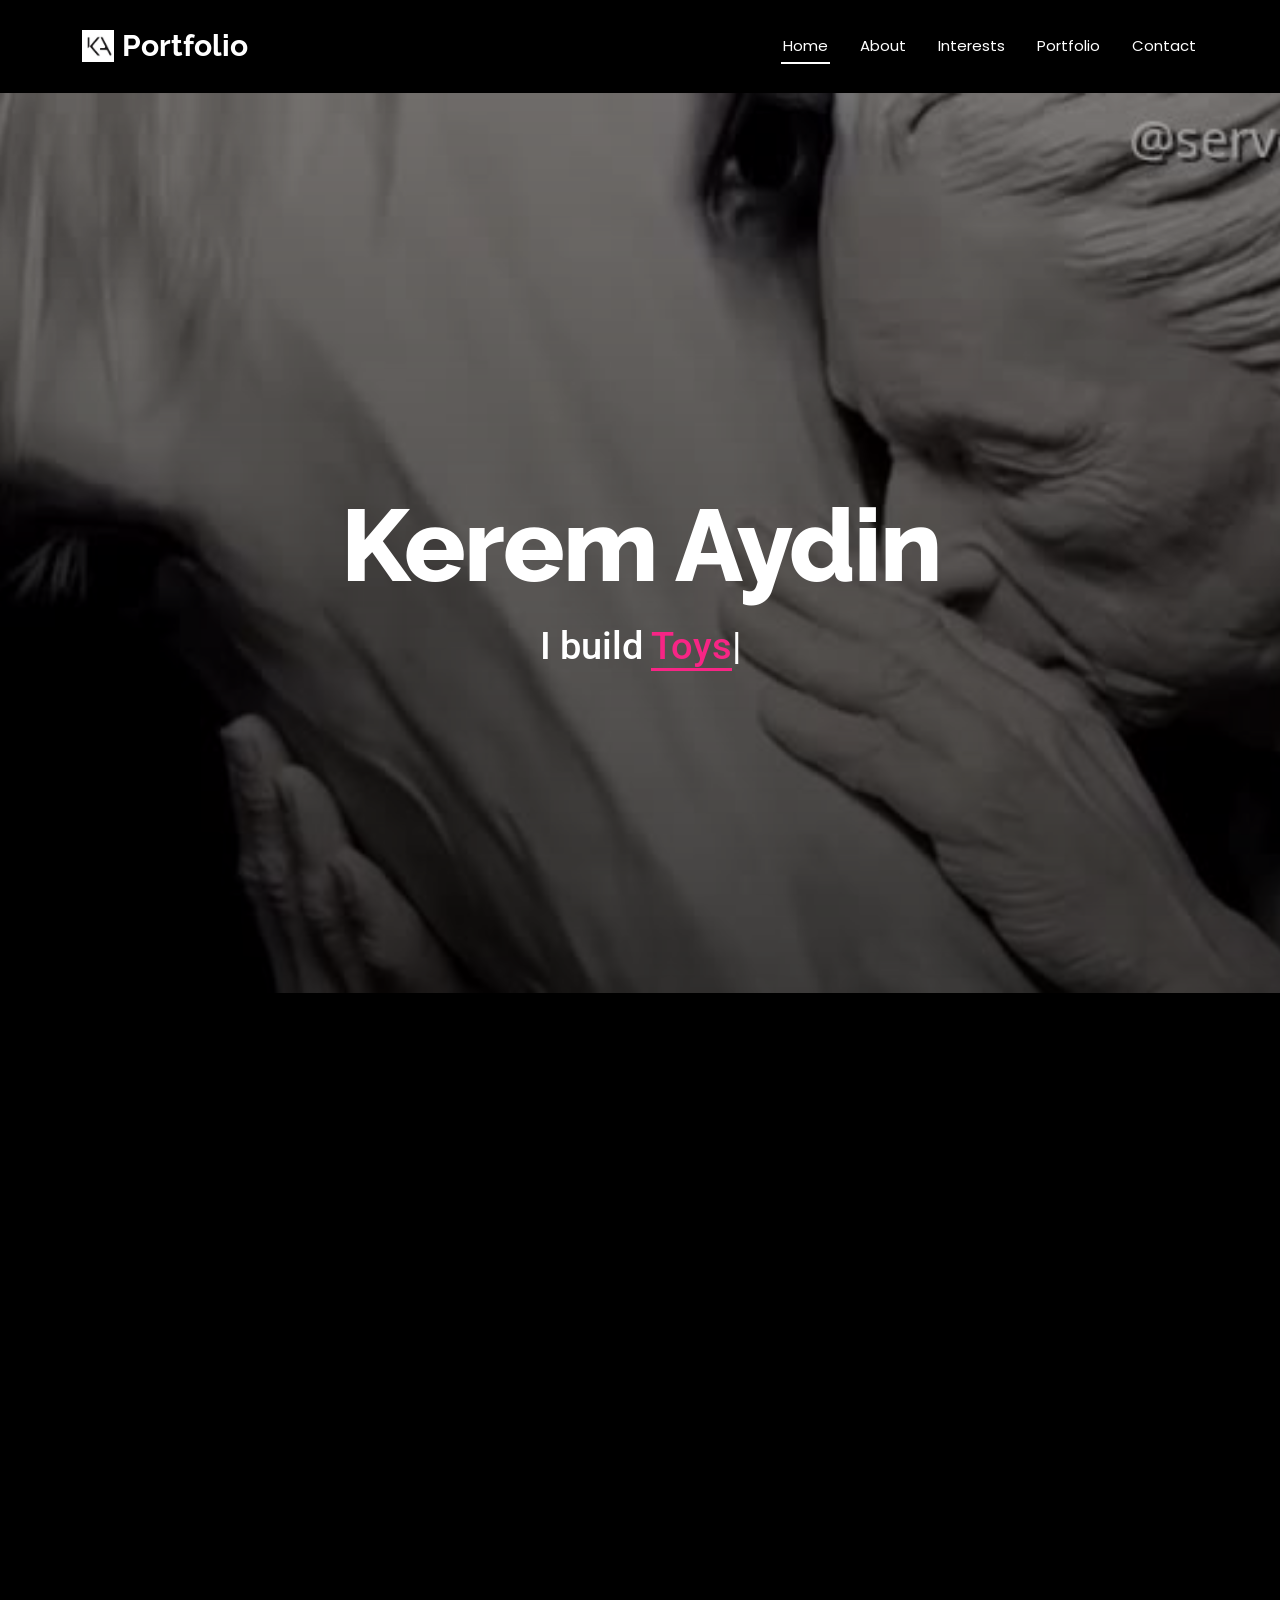
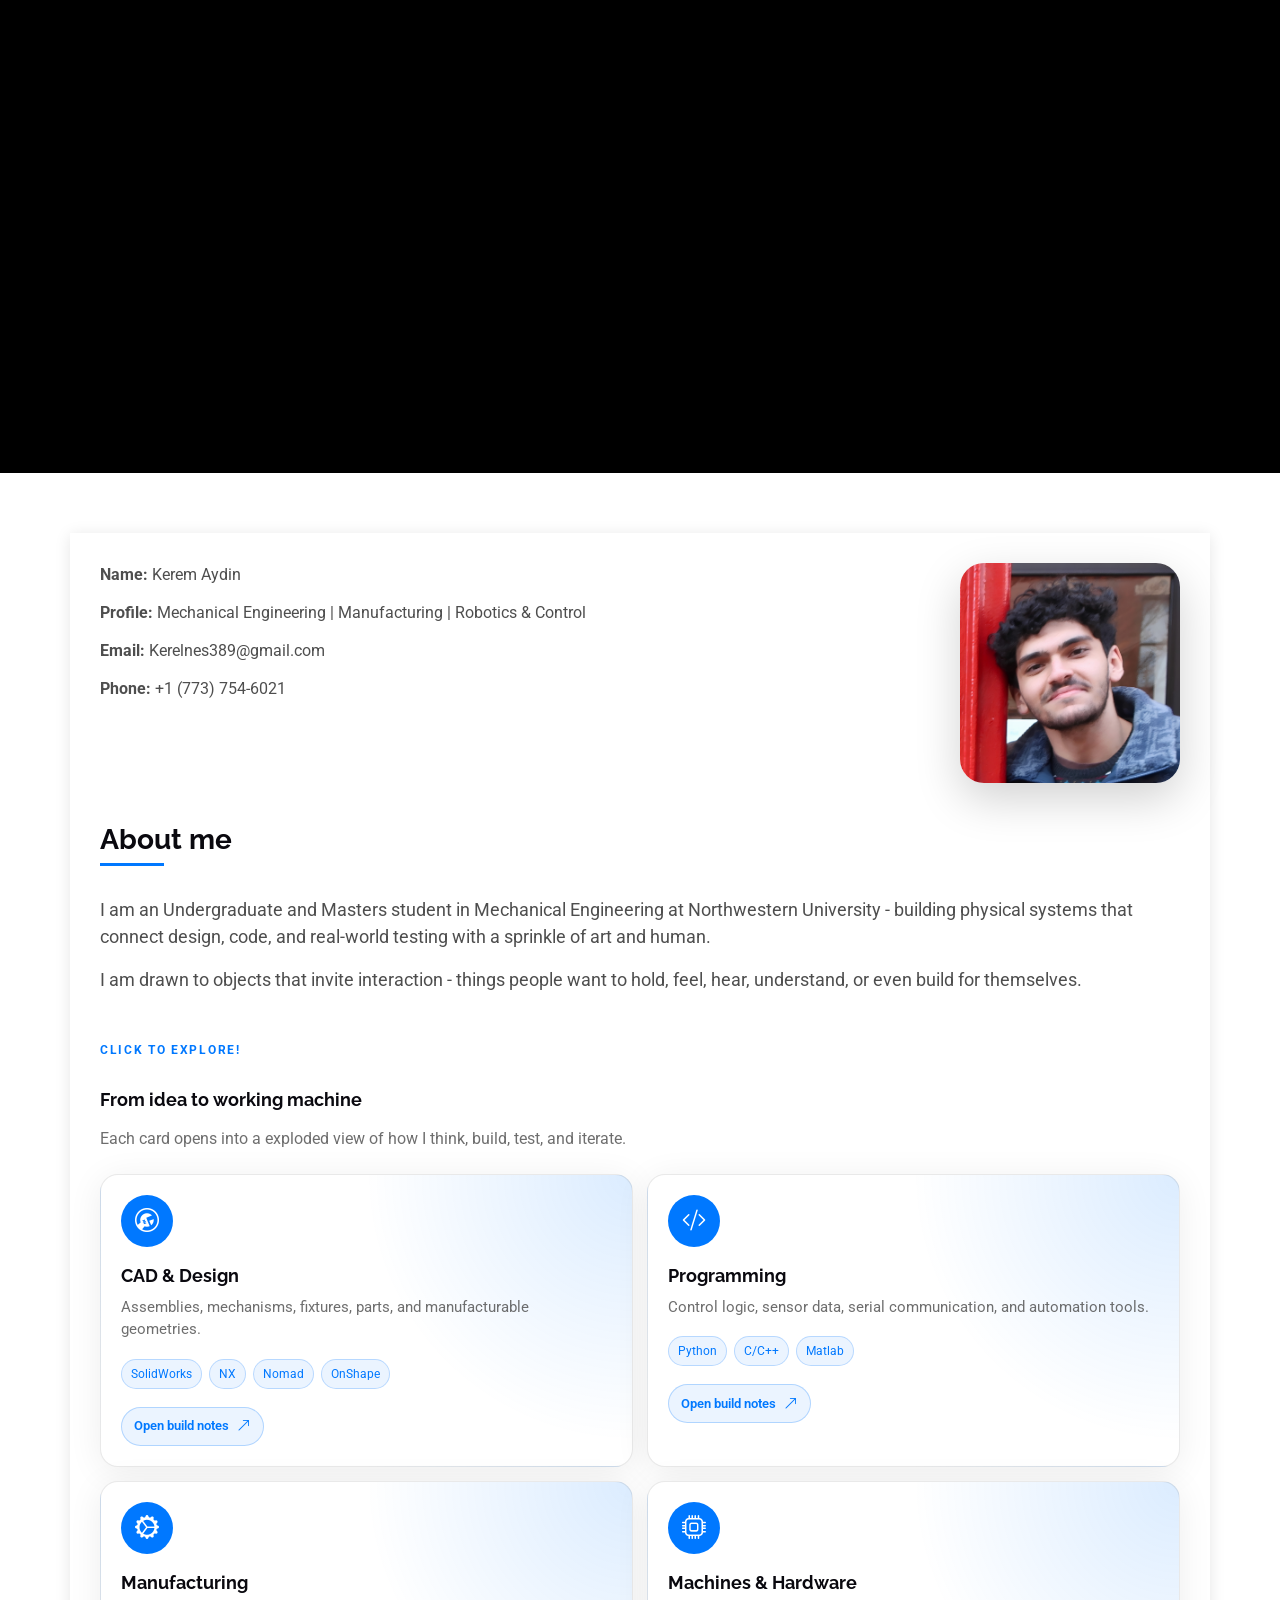
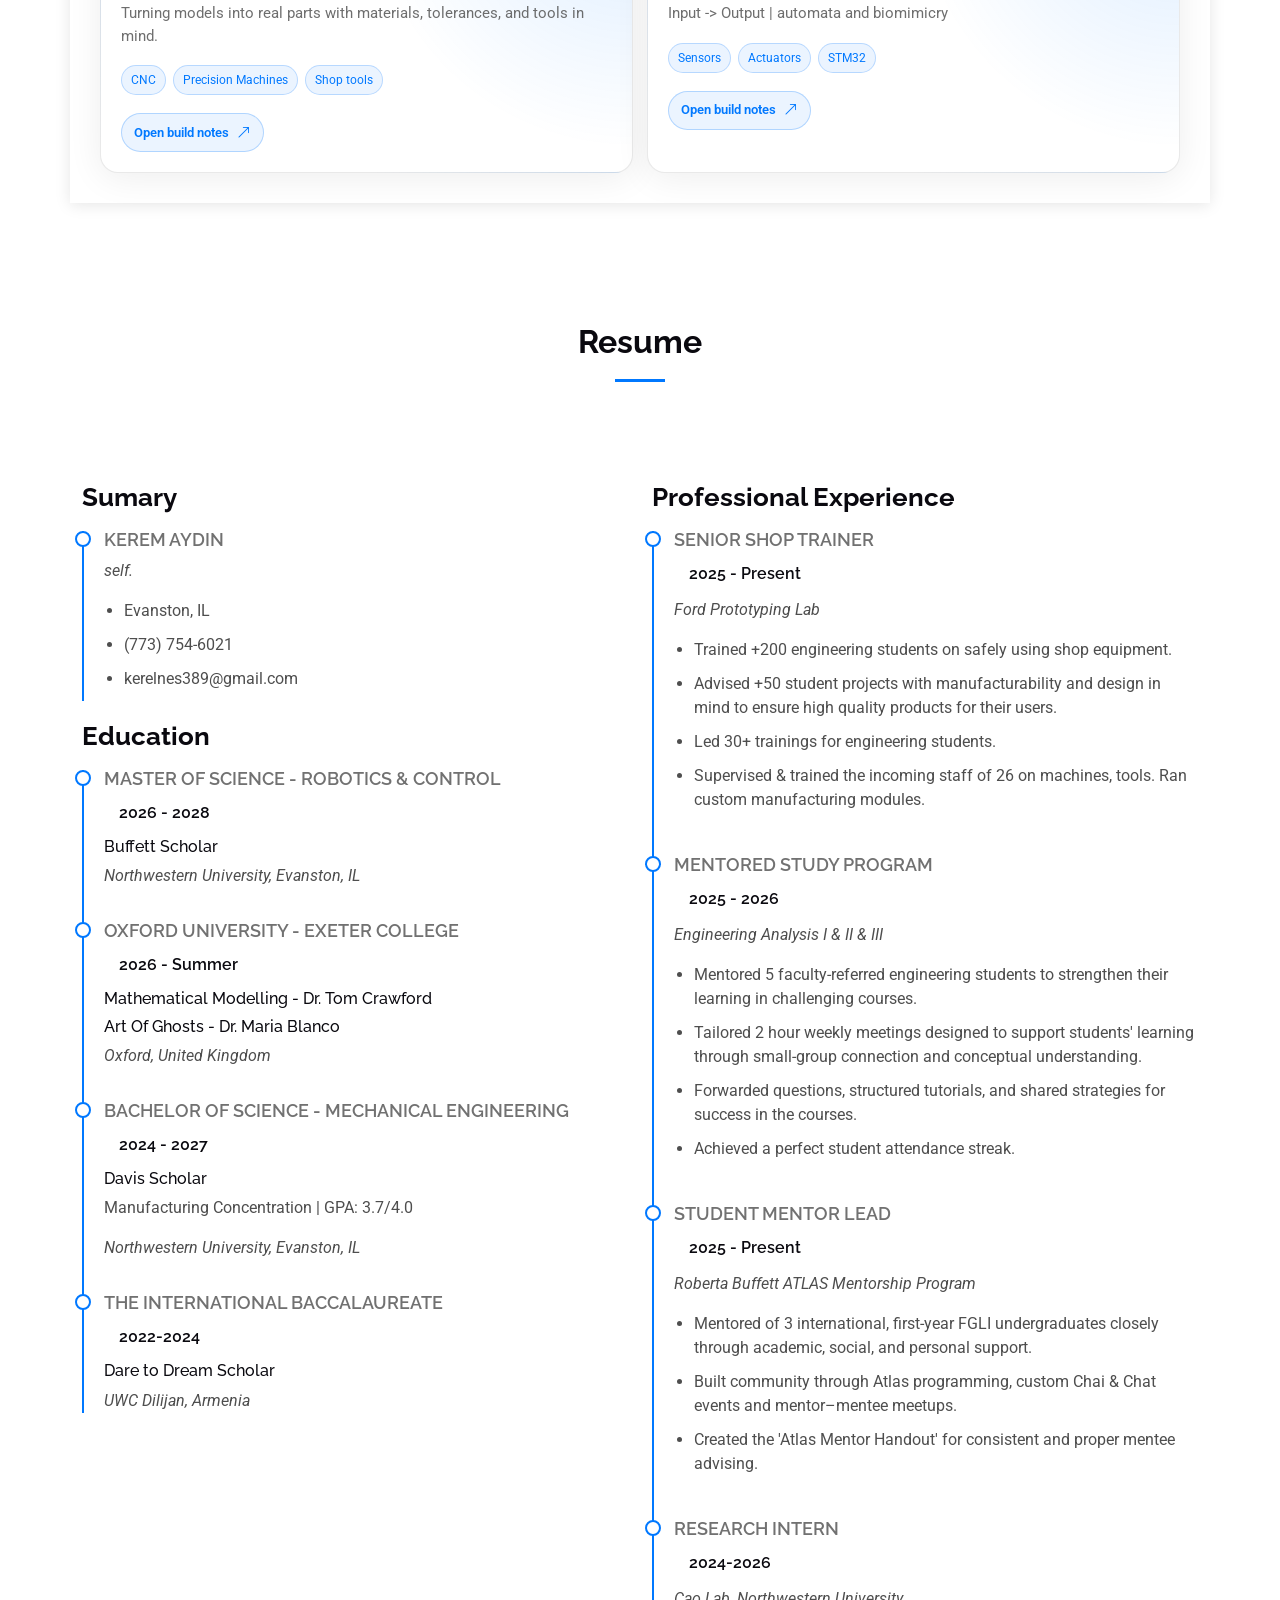
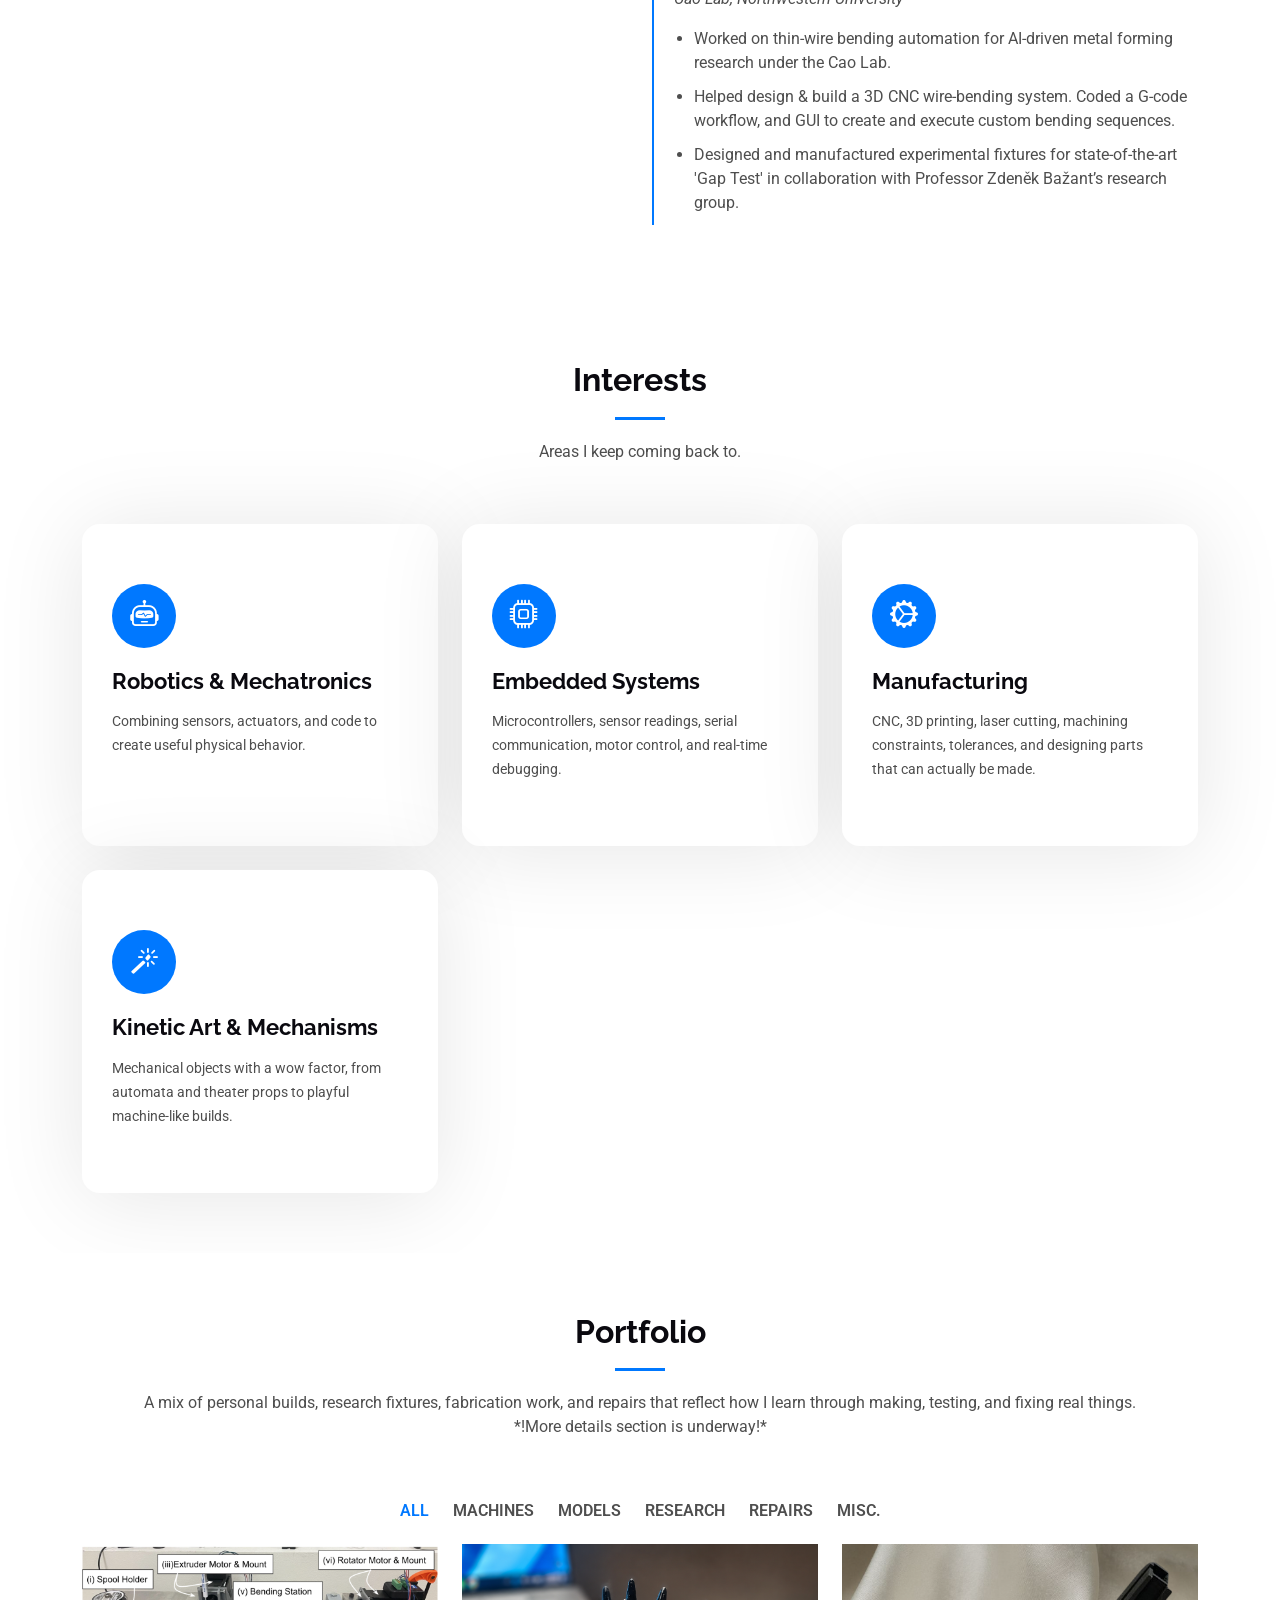
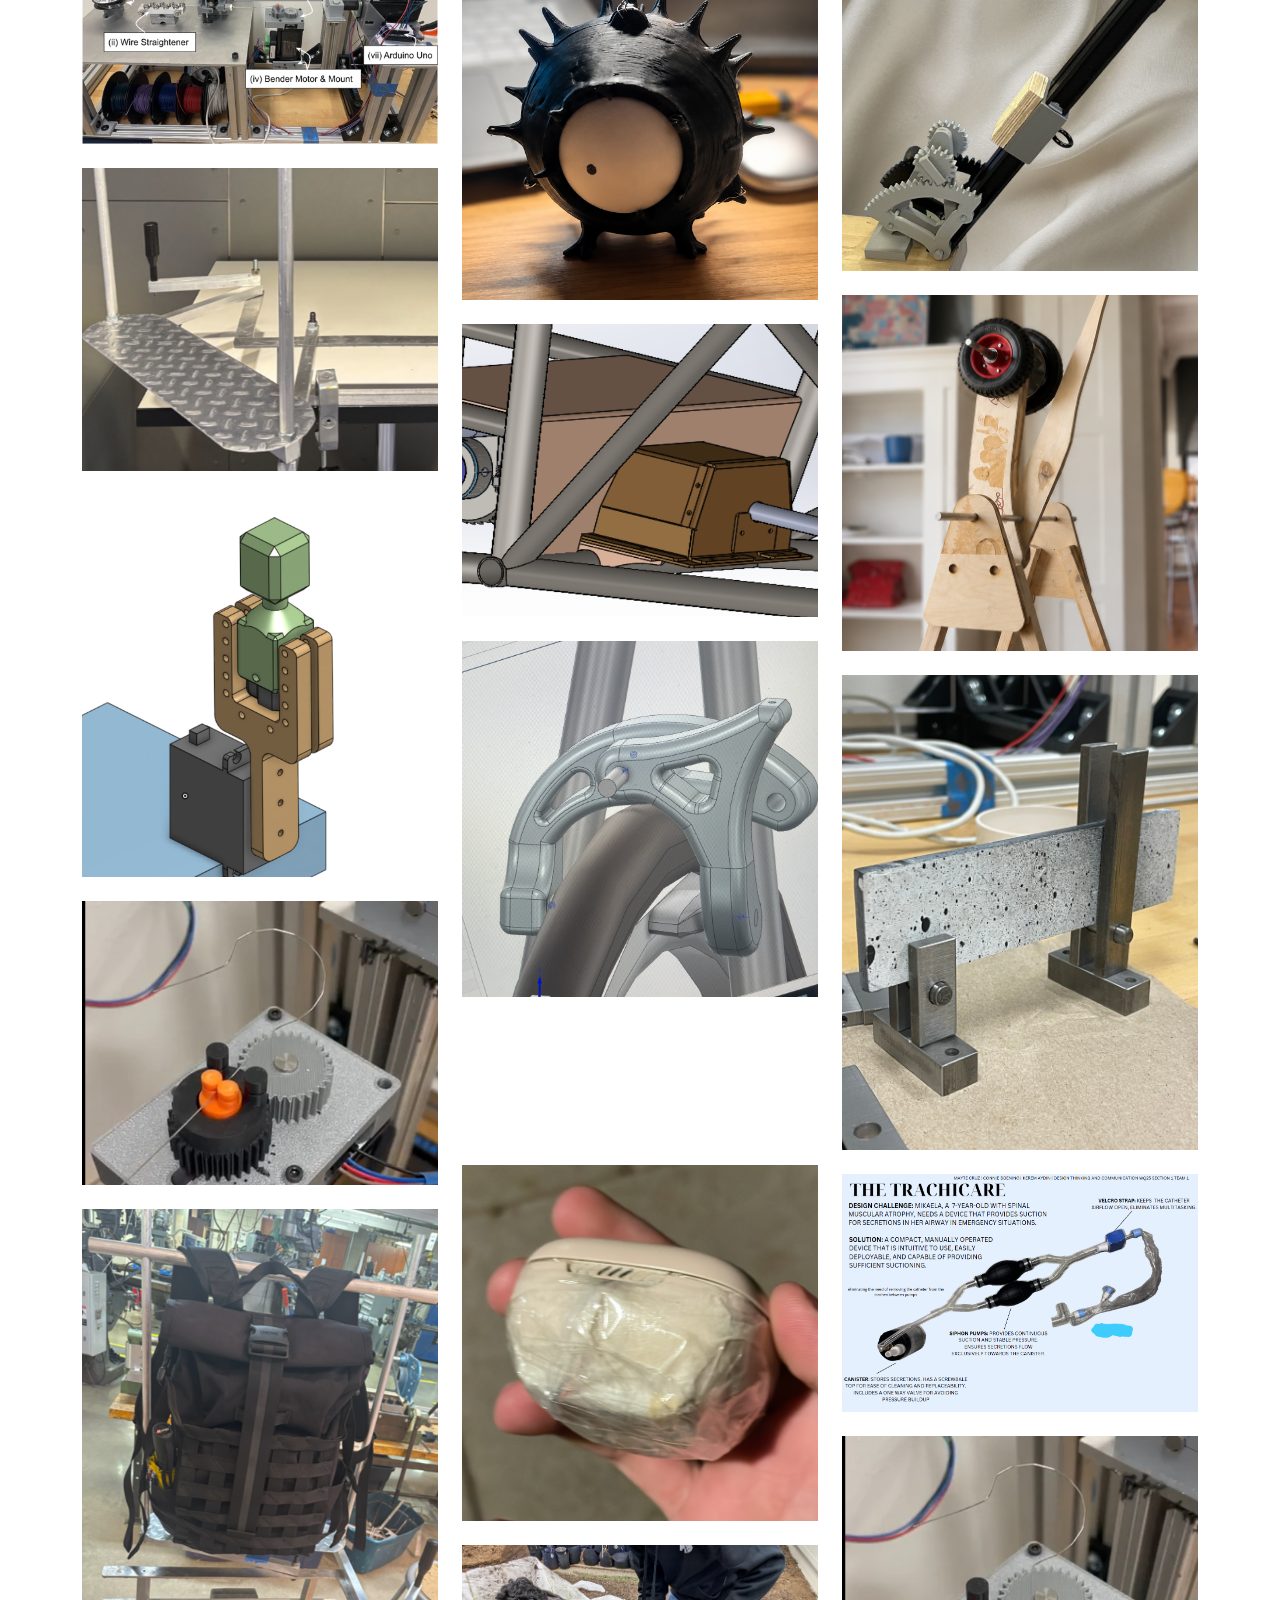
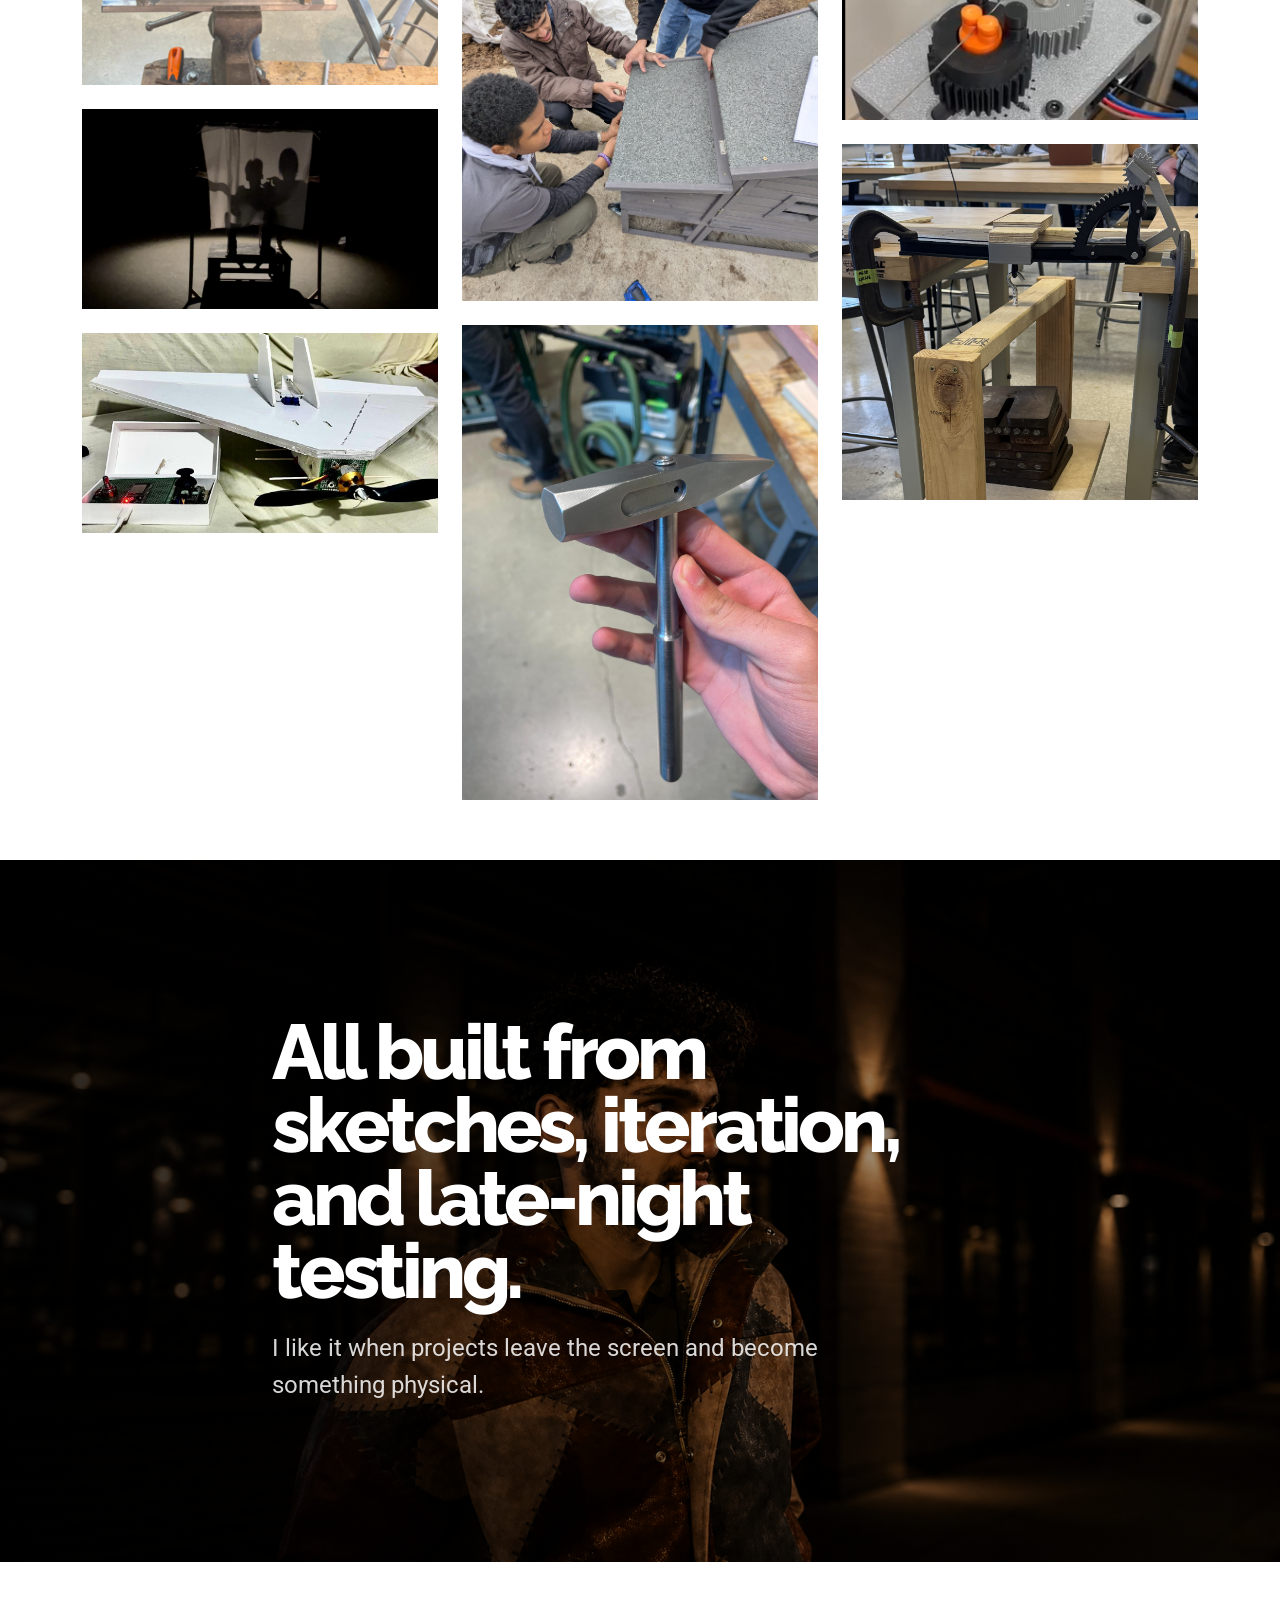
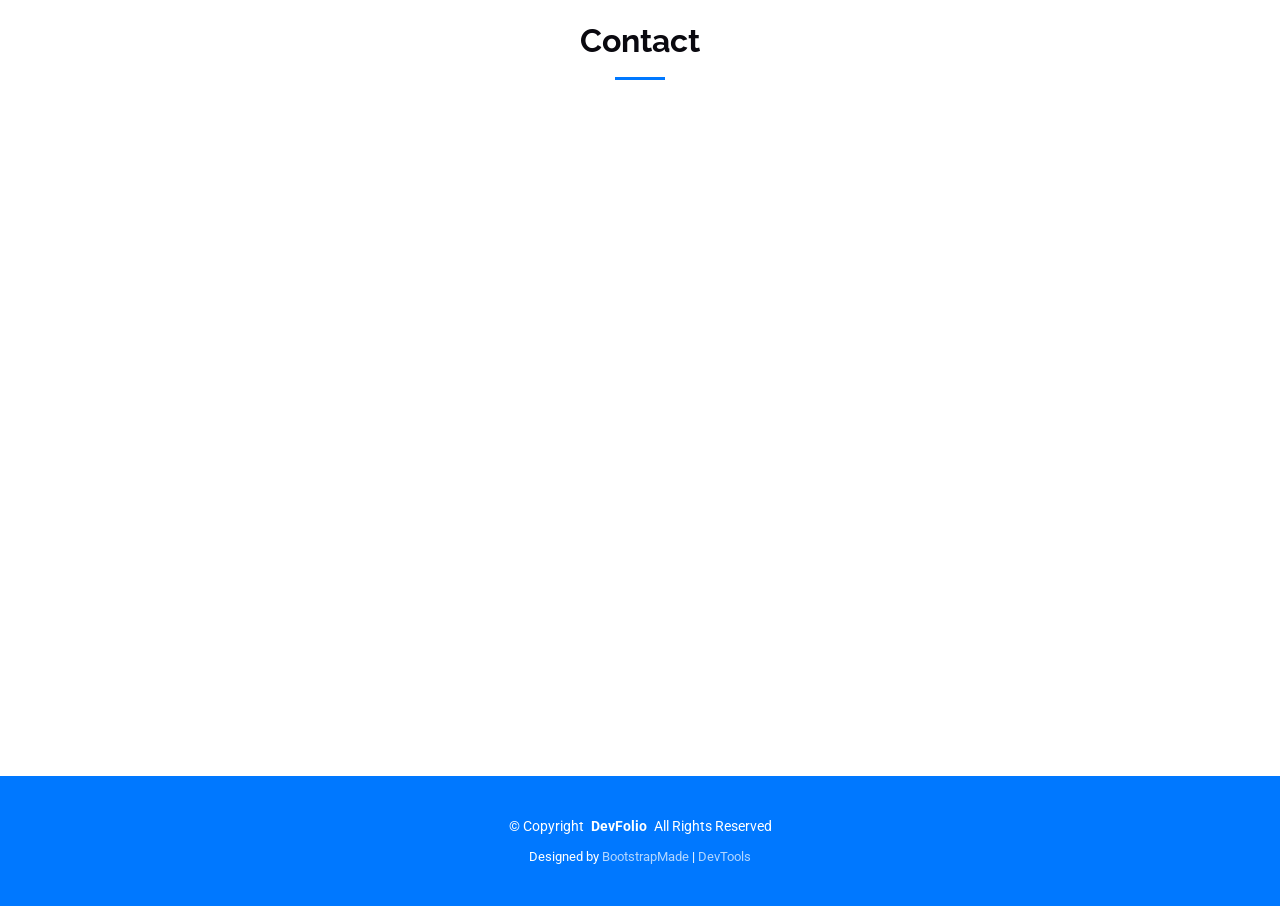
==== commit c79cf676: "couple AI deslopifying improvements" ====
--- a/index.html
+++ b/index.html
@@ -122,7 +122,7 @@
 
         <p>
           I build
-          <span class="typed" data-typed-items="Things, Tools, Toys, Trebuchet, Steel Hammer, Haptic Paddle, Wire Bender, Retracting Bridge, Baja Car, Automata, Theater Props, Knives, RF24 Receiver, Brake Calipers, Testing Fixture, Art, RC Delta Wing, RF24 Transceiver"></span>
+          <span class="typed" data-typed-items="Things, Tools, Toys, Trebuchet, Steel Hammer, Haptic Paddle, Wire Bender, Retracting Bridge, Baja Car, Automata, Theater Props, Knives, RF24 Receiver, Brake Calipers, Testing Fixture, Art, RC Delta Wing Model, RF24 Transceiver"></span>
         </p>
       </div>
 
@@ -153,7 +153,8 @@
     <div class="about-me mb-5">
       <h4>About me</h4>
       <p>
-        I am an Undergraduate and Masters student in Mechanical Engineering at Northwestern University - interested in building physical systems that connect design, code,
+        I am an Undergraduate and Masters student in Mechanical Engineering at Northwestern University - 
+        building physical systems that connect design, code,
         and real-world testing with a sprinkle of art and human.
       </p>
       <p>
@@ -166,10 +167,10 @@
     <div class="skills-content builder-skills">
 
       <div class="builder-skills-header">
-        <div class="builder-skills-kicker">PEEK INTO THE KITCHEN</div>
+        <div class="builder-skills-kicker">CLICK TO EXPLORE!</div>
         <h5>From idea to working machine</h5>
         <p>
-        Each card opens into a small exploded view of how I think, build, test, and iterate.
+        Each card opens into a exploded view of how I think, build, test, and iterate.
         </p>
       </div>
 
@@ -202,6 +203,7 @@
           <div class="builder-skill-tags">
             <span>Python</span>
             <span>C/C++</span>
+            <span>Matlab</span>
           </div>
           
         <div class="builder-card-cta">
@@ -322,10 +324,10 @@
               <h5>2025 - Present</h5>
               <p><em>Ford Prototyping Lab</em></p>
               <ul>
-                <li>Trained +200 engineering students on the safe operation of the shop equipment.</li>
-                <li>Advised +50 student projects with manufacturability and design aspects to ensure high quality products for users.</li>
+                <li>Trained +200 engineering students on safely using shop equipment.</li>
+                <li>Advised +50 student projects with manufacturability and design in mind to ensure high quality products for their users.</li>
                 <li>Led 30+ trainings for engineering students.</li>
-                <li>Supervised & trained the incoming staff of 26 on machines, tools, and safety.</li>
+                <li>Supervised & trained the incoming staff of 26 on machines, tools. Ran custom manufacturing modules.</li>
               </ul>
             </div><!-- End Resume Item -->
 
@@ -334,9 +336,9 @@
               <h5>2025 - 2026</h5>
               <p><em>Engineering Analysis I & II & III</em></p>
               <ul>
-                <li>Mentored 5 faculty-referred engineering students who are proactively taking steps to strengthen their learning in challenging courses.</li>
-                <li>Tailored 2 hour weekly meetings designed to support students' learning through small-group connection, comfortable environments, and conceptual understanding.</li>
-                <li>Forwared questions, structured tutorials, and shared strategies for success in the courses. </li>
+                <li>Mentored 5 faculty-referred engineering students to strengthen their learning in challenging courses.</li>
+                <li>Tailored 2 hour weekly meetings designed to support students' learning through small-group connection and conceptual understanding.</li>
+                <li>Forwarded questions, structured tutorials, and shared strategies for success in the courses. </li>
                 <li>Achieved a perfect student attendance streak.</li>
               </ul>
             </div><!-- End Resume Item -->
@@ -346,9 +348,9 @@
               <h5>2025 - Present</h5>
               <p><em>Roberta Buffett ATLAS Mentorship Program</em></p>
               <ul>
-                <li>Mentored 3 international, first-year FGLI undergraduates through academic, social, and personal transition to Northwestern.</li>
-                <li>Built community through Atlas programming, Chai & Chat events and mentor–mentee meetups.</li>
-                <li>Created the Atlas Mentor Handout to support efficient, clear, and consistent mentorship.</li>
+                <li>Mentored of 3 international, first-year FGLI undergraduates closely through academic, social, and personal support.</li>
+                <li>Built community through Atlas programming, custom Chai & Chat events and mentor–mentee meetups.</li>
+                <li>Created the 'Atlas Mentor Handout' for consistent and proper mentee advising.</li>
               </ul>
             </div><!-- End Resume Item -->
 
@@ -358,8 +360,8 @@
               <p><em>Cao Lab, Northwestern University</em></p>
               <ul>
                 <li>Worked on thin-wire bending automation for AI-driven metal forming research under the Cao Lab.</li>
-                <li>Helped design & build a 3D CNC wire-bending system and G-code workflow, and GUI to create and execute custom bending sequences.</li>               
-                <li>Designed and manufactured experimental fixtures for state-of-the-art 'Gap Test' in collaboration with Prof. Zdeněk Bažant’s research group.</li>
+                <li>Helped design & build a 3D CNC wire-bending system. Coded a G-code workflow, and GUI to create and execute custom bending sequences.</li>               
+                <li>Designed and manufactured experimental fixtures for state-of-the-art 'Gap Test' in collaboration with Professor Zdeněk Bažant’s research group.</li>
               </ul>
             </div><!-- End Resume Item -->
 
@@ -376,7 +378,7 @@
       <!-- Section Title -->
       <div class="container section-title" data-aos="fade-up">
         <h2>Interests</h2>
-        <p>Areas I keep coming back to: building, testing, manufacturing, and making physical systems smarter.</p>
+        <p>Areas I keep coming back to.</p>
       </div><!-- End Section Title -->
 
       <div class="container">
@@ -389,7 +391,7 @@
       <i class="bi bi-robot"></i>
     </div>
     <h3>Robotics & Mechatronics</h3>
-    <p>Systems that combine mechanical design, sensors, motors, and code to create useful physical behavior.</p>
+    <p>Combining sensors, actuators, and code to create useful physical behavior.</p>
   </div>
 </div>
 
@@ -421,7 +423,7 @@
       <i class="bi bi-magic"></i>
     </div>
     <h3>Kinetic Art & Mechanisms</h3>
-    <p>Mechanical objects that move in interesting ways, from automata and theater props to playful machine-like builds.</p>
+    <p>Mechanical objects with a wow factor, from automata and theater props to playful machine-like builds.</p>
   </div>
 </div>
 
@@ -439,6 +441,8 @@
       <div class="container section-title" data-aos="fade-up">
         <h2>Portfolio</h2>
         <p>A mix of personal builds, research fixtures, fabrication work, and repairs that reflect how I learn through making, testing, and fixing real things.</p>
+        <p>*!More details section is underway!*</p>
+
       </div><!-- End Section Title -->
 
       <div class="container">
@@ -696,10 +700,9 @@
   <div class="hero-me-overlay"></div>
 
   <div class="container hero-me-content" data-aos="fade-up">
-    <h2>Built from sketches, code, and late-night testing.</h2>
+    <h2>All built from sketches, iteration, and late-night testing.</h2>
     <p>
-      I like projects that leave the screen and become something physical —
-      machines, prototypes, mechanisms, and tools that actually move.
+      I like it when projects leave the screen and become something physical.
     </p>
   </div>
 
@@ -873,7 +876,7 @@
     programming: {
       title: "Programming",
       icon: "bi-code-slash",
-      tags: ["C/C++", "Python"],
+      tags: ["C/C++", "Python", "Matlab"],
       detail: "Codes that help one make.",
       burst: [
         { type: "photo", label: "Control Code", image: "assets/img/portfolio/programming1.png" },
@@ -889,10 +892,10 @@
       title: "Manufacturing",
       icon: "bi-gear-wide-connected",
       tags: ["Mill", "Lathe", "Woodworking", "Laser Cutter", "..."],
-      detail: "CAD is only the first draft; real design in setup, fixturing, material choice, and the decisions that determine whether a part can actually be made.",
+      detail: "CAD is only a rough draft draft; fixturing, material choice, and the decisions that determine whether a part can actually be made are shown.",
       burst: [
         { type: "photo", label: "Precision", image: "assets/img/portfolio/misc7.png" },
-        { type: "info", title: "Manually Machined Steel Hammer", text: 'A steel hammer and handle produced on the mill and lathe, with features held to 0.005" tolerance.' },
+        { type: "info", title: "Manually Machined 1010 Steel Hammer", text: 'A steel hammer and handle produced on the mill and lathe, with features held to 0.005" tolerance.' },
         { type: "photo", label: "Shop work", image: "assets/img/portfolio/machines4.png" },
         { type: "info", title: "StellaSwing", text: "A mobility device using a three-bar linkage to help young wheelchair users with muscle atrophy access and store items behind them." },
         { type: "photo", label: "Controlled Momentum", image: "assets/img/portfolio/machines5.png" },
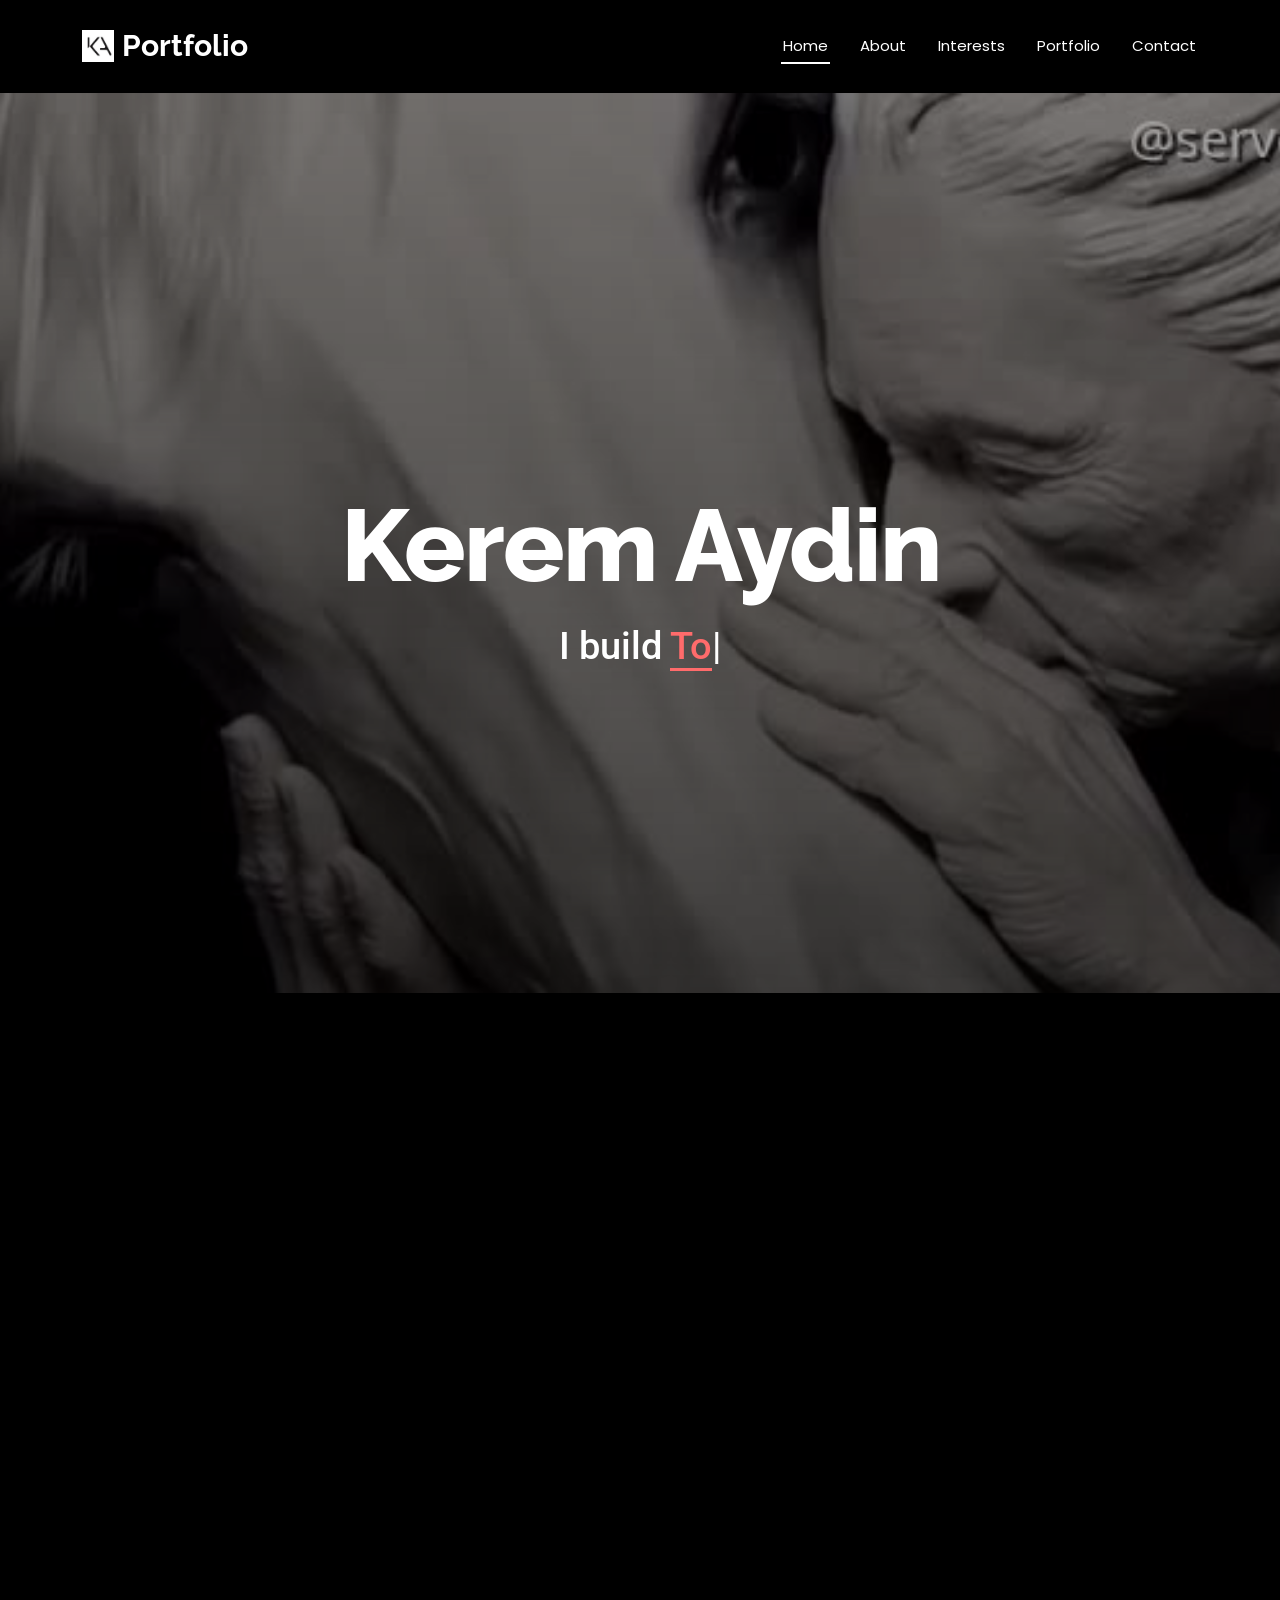
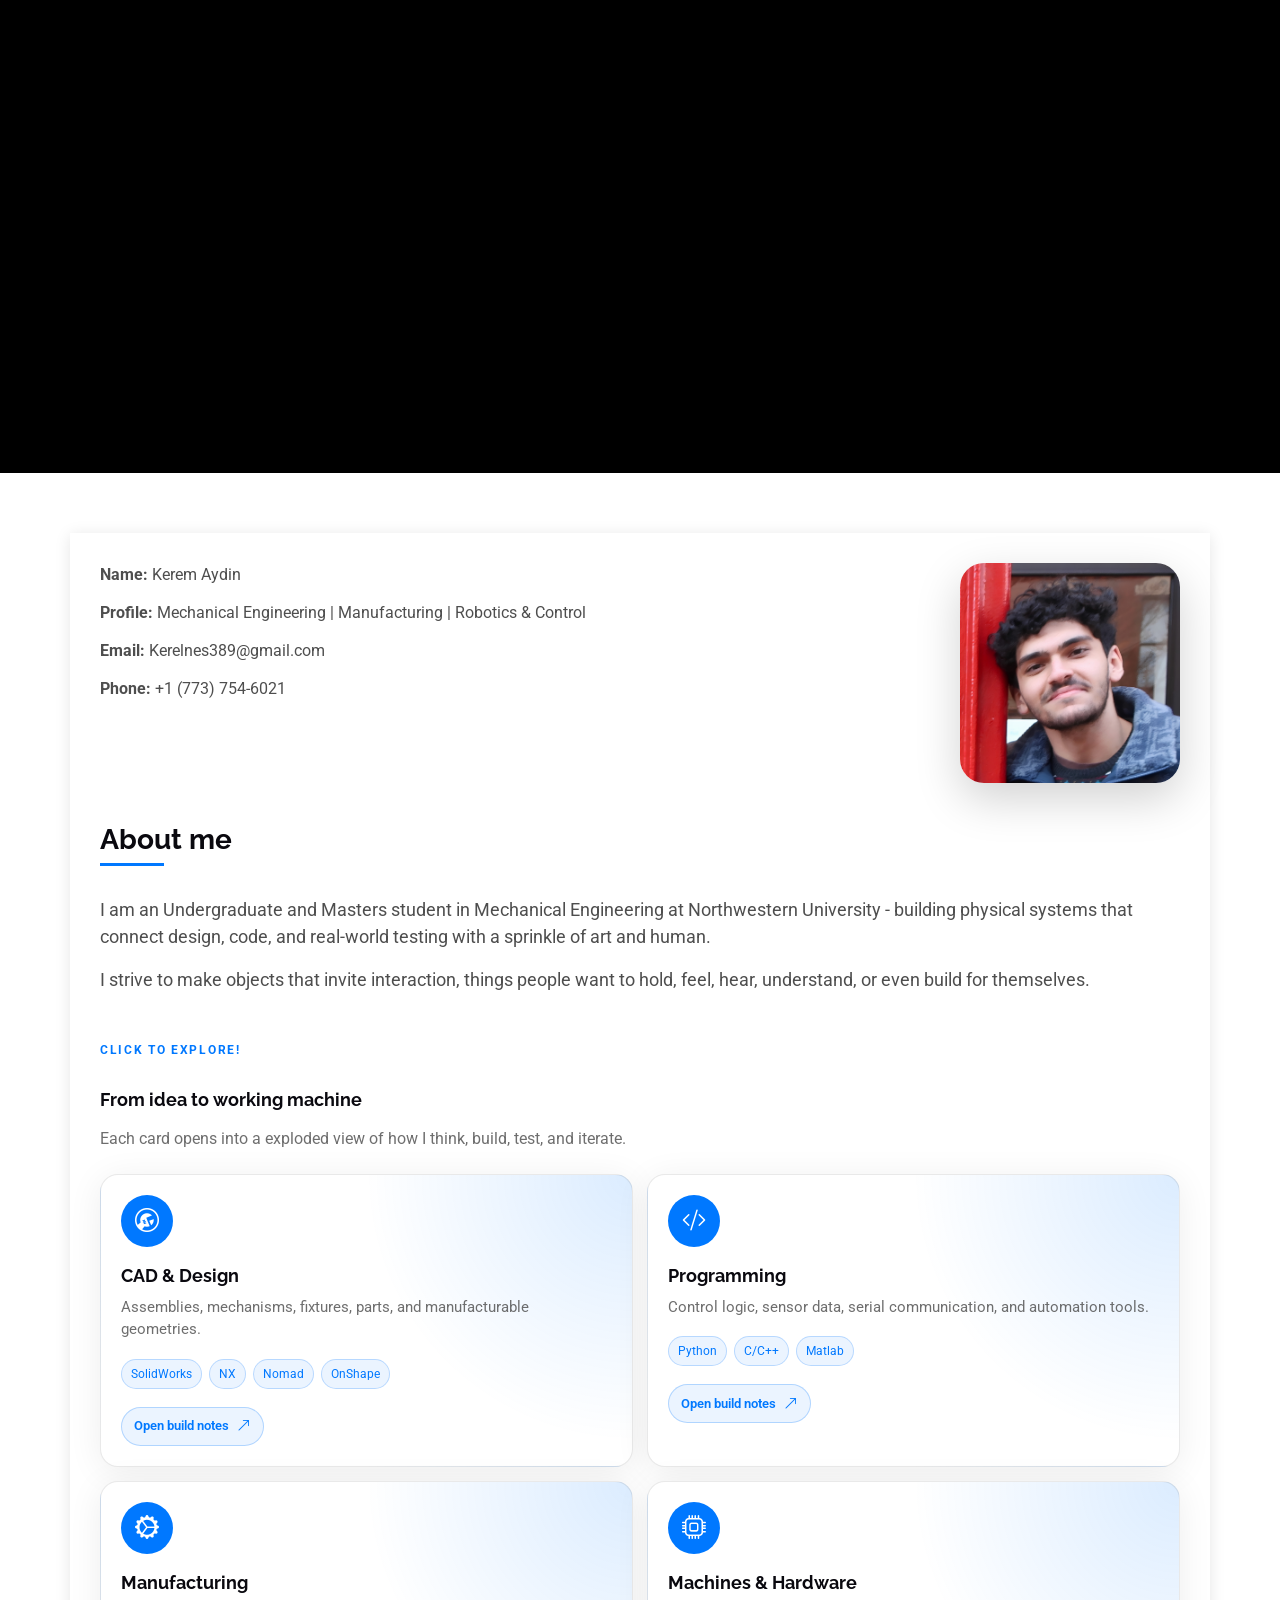
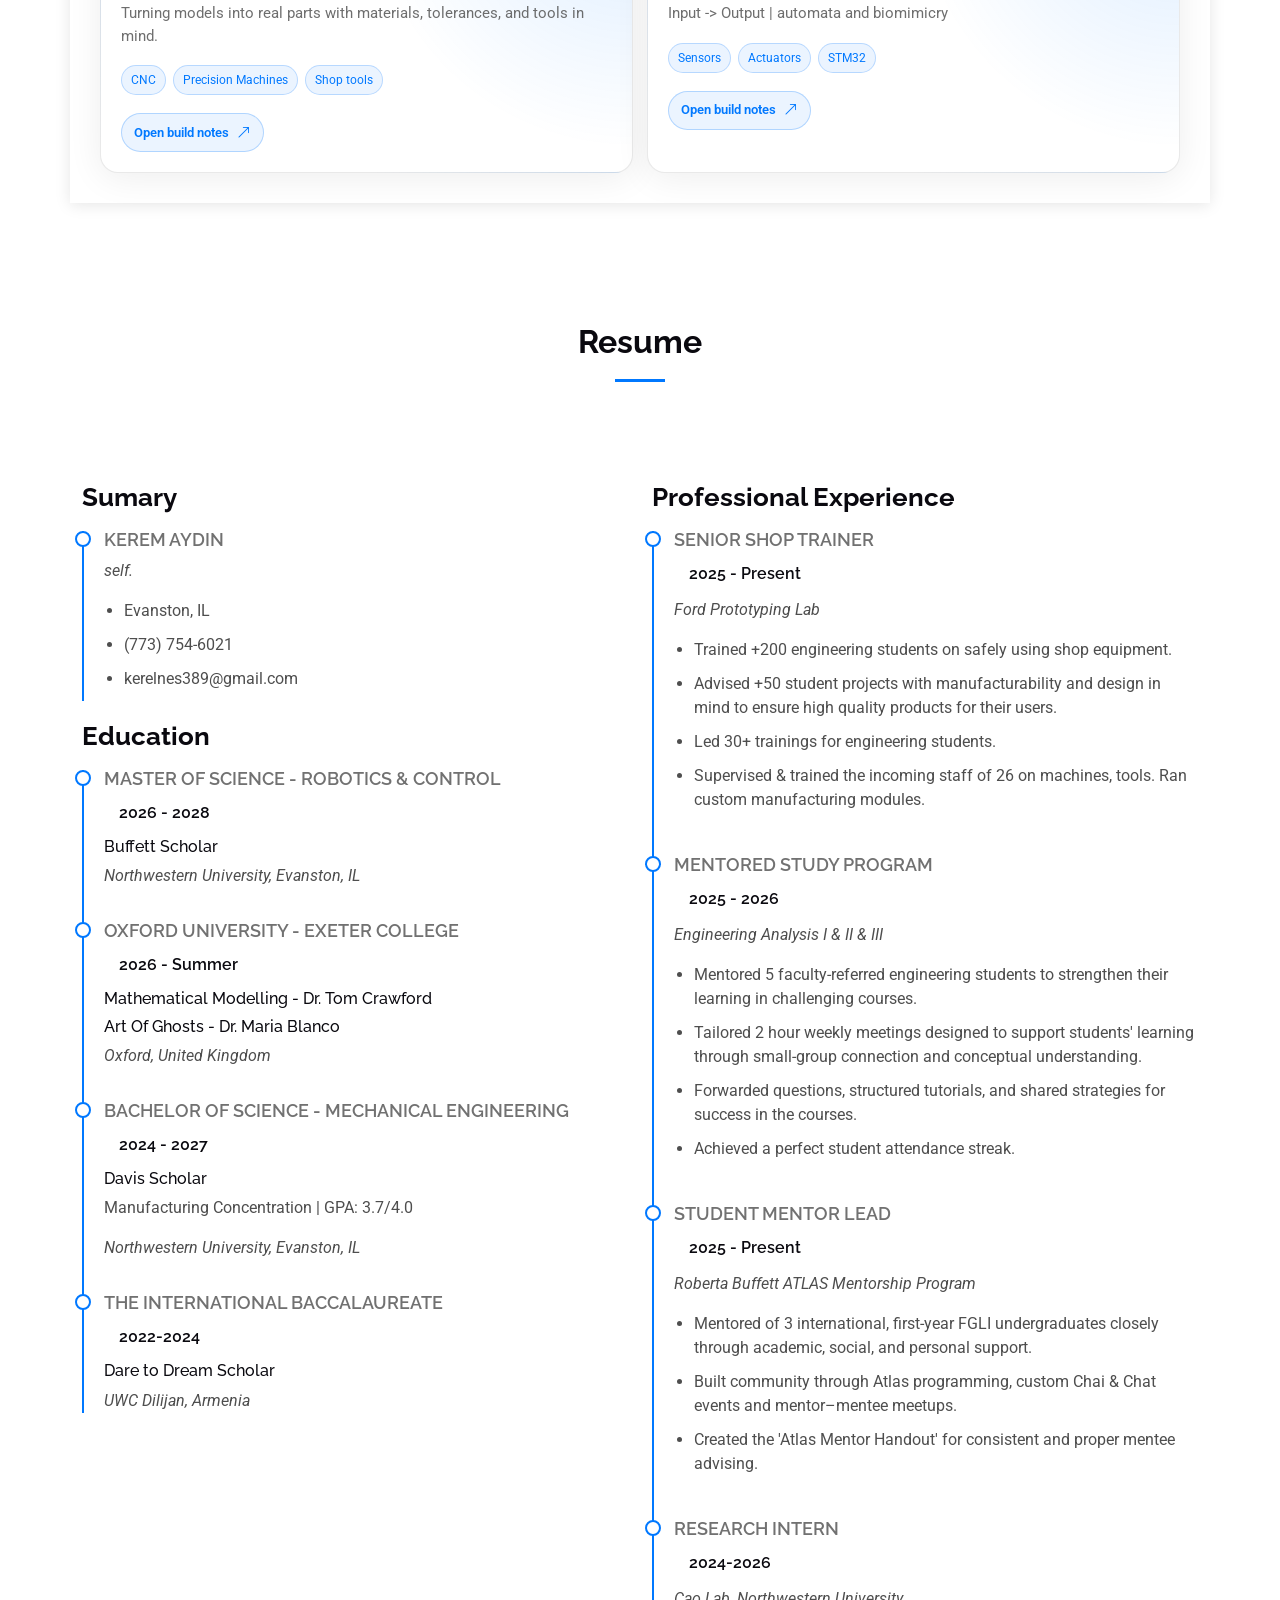
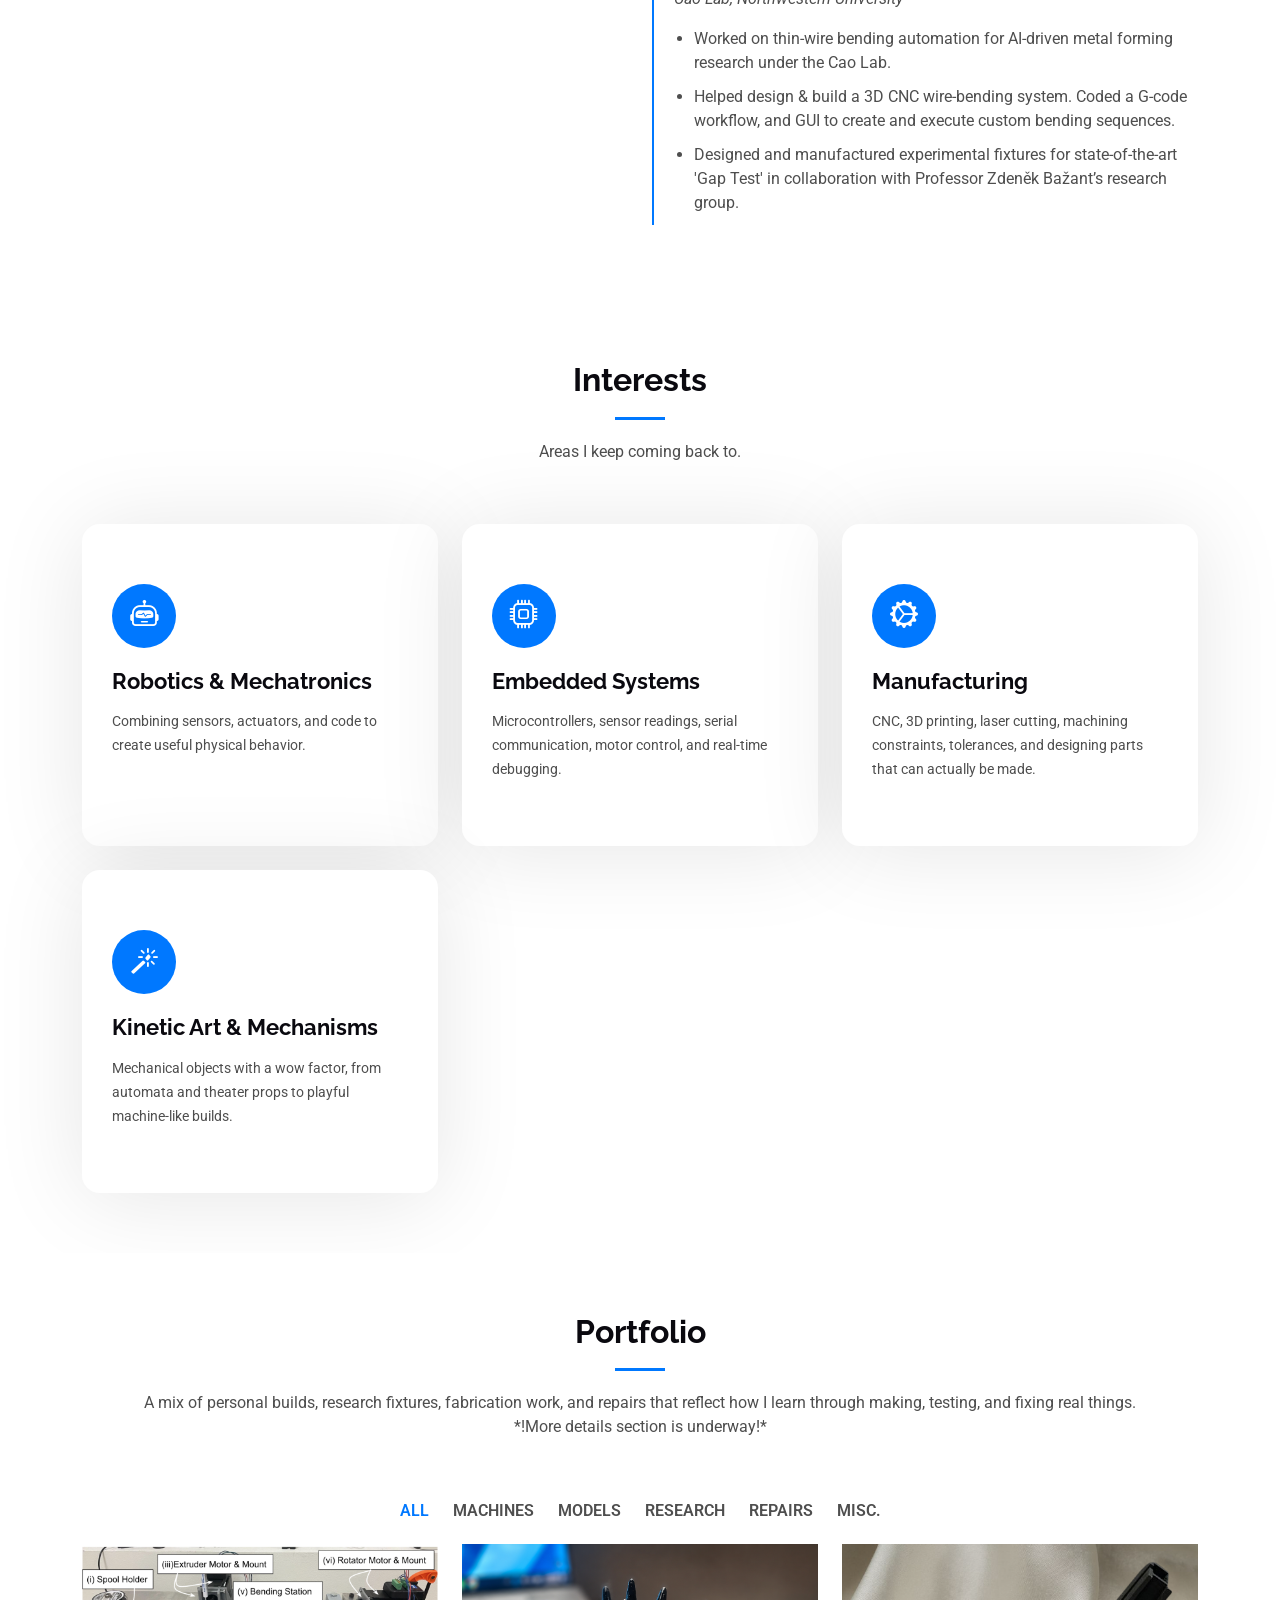
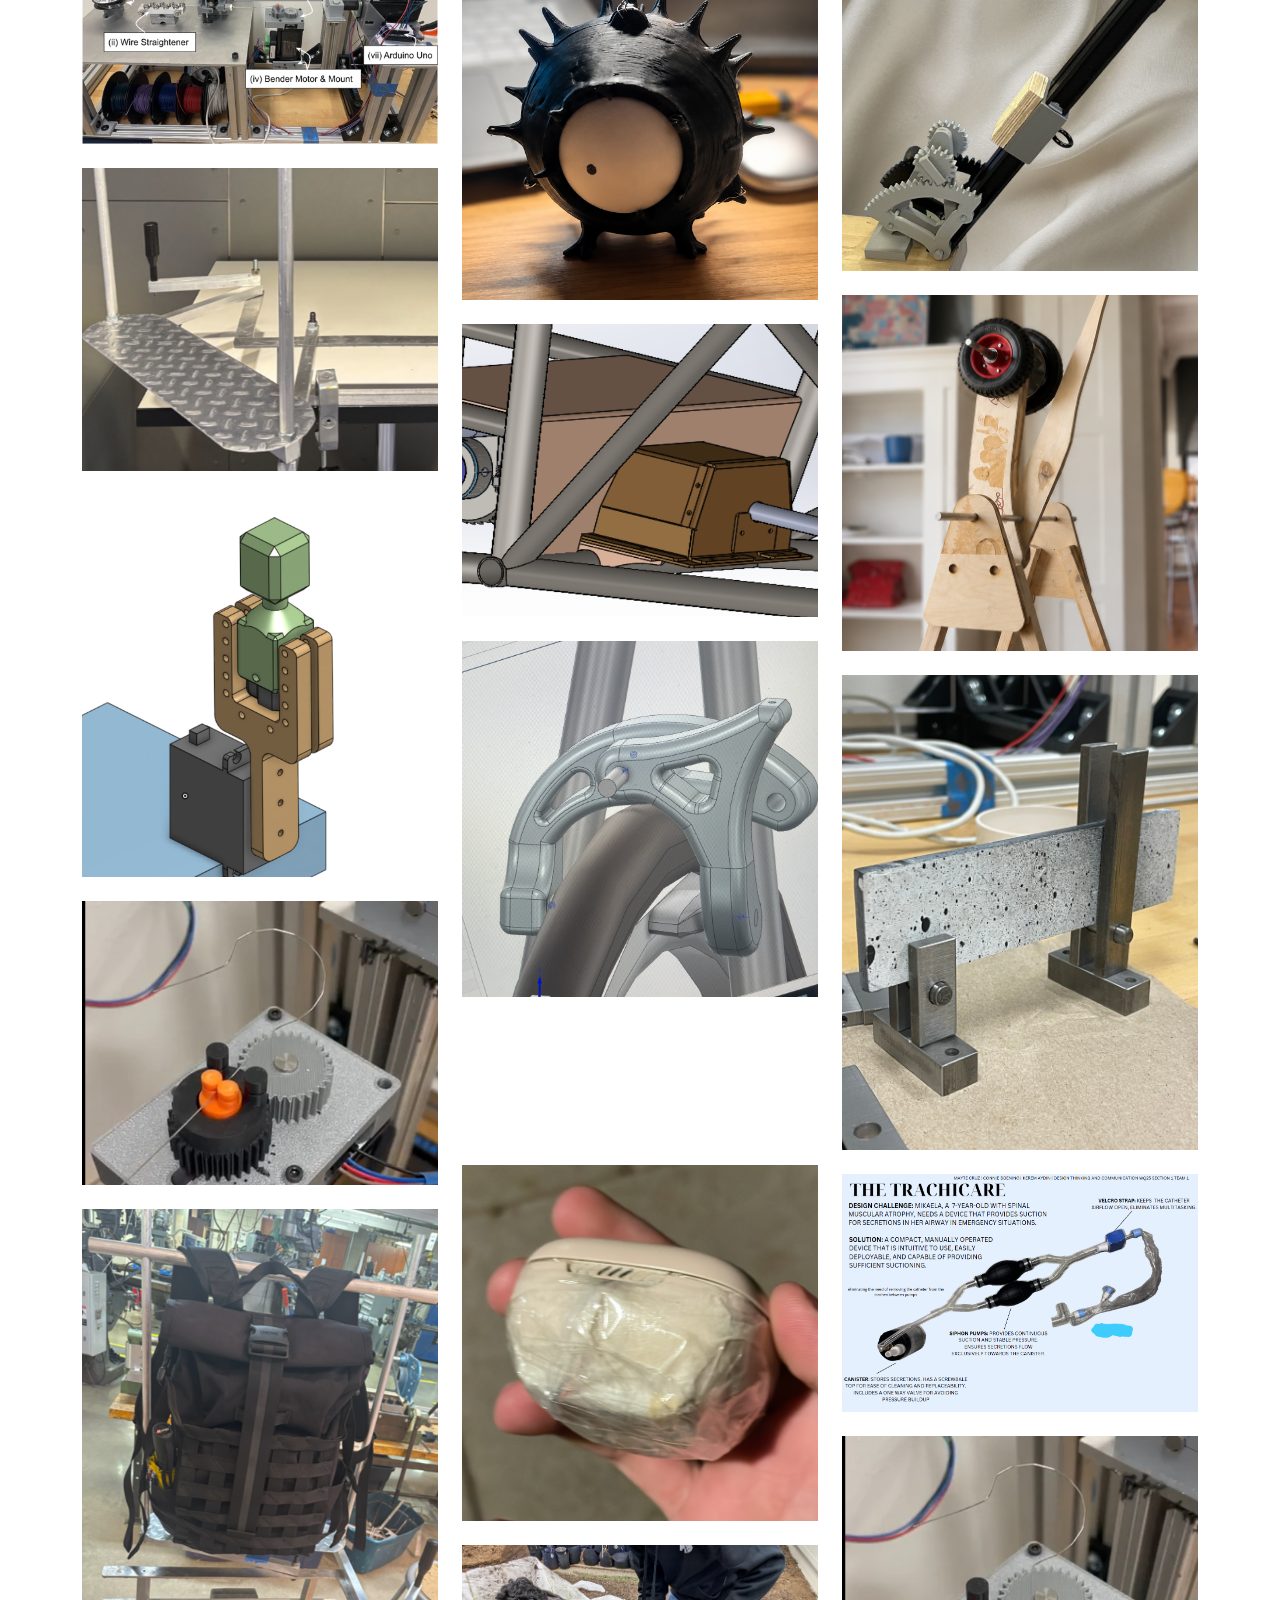
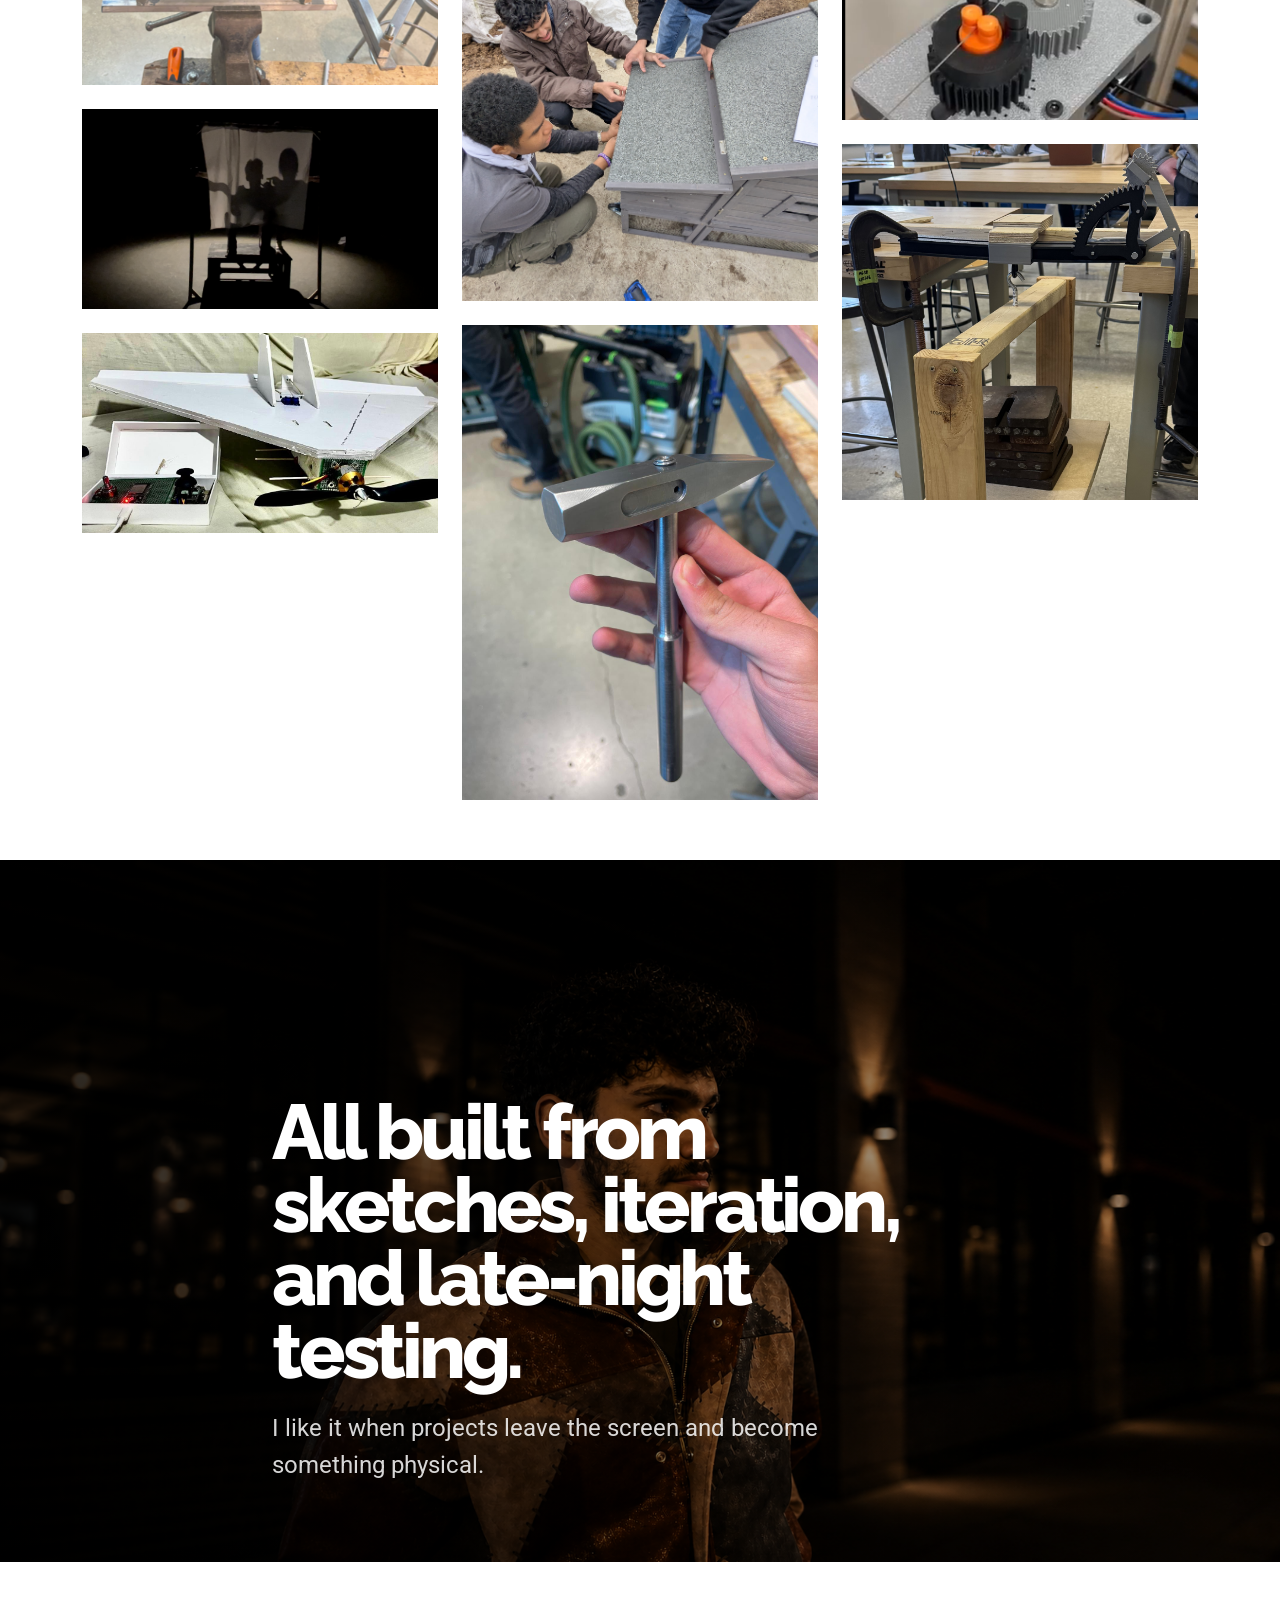
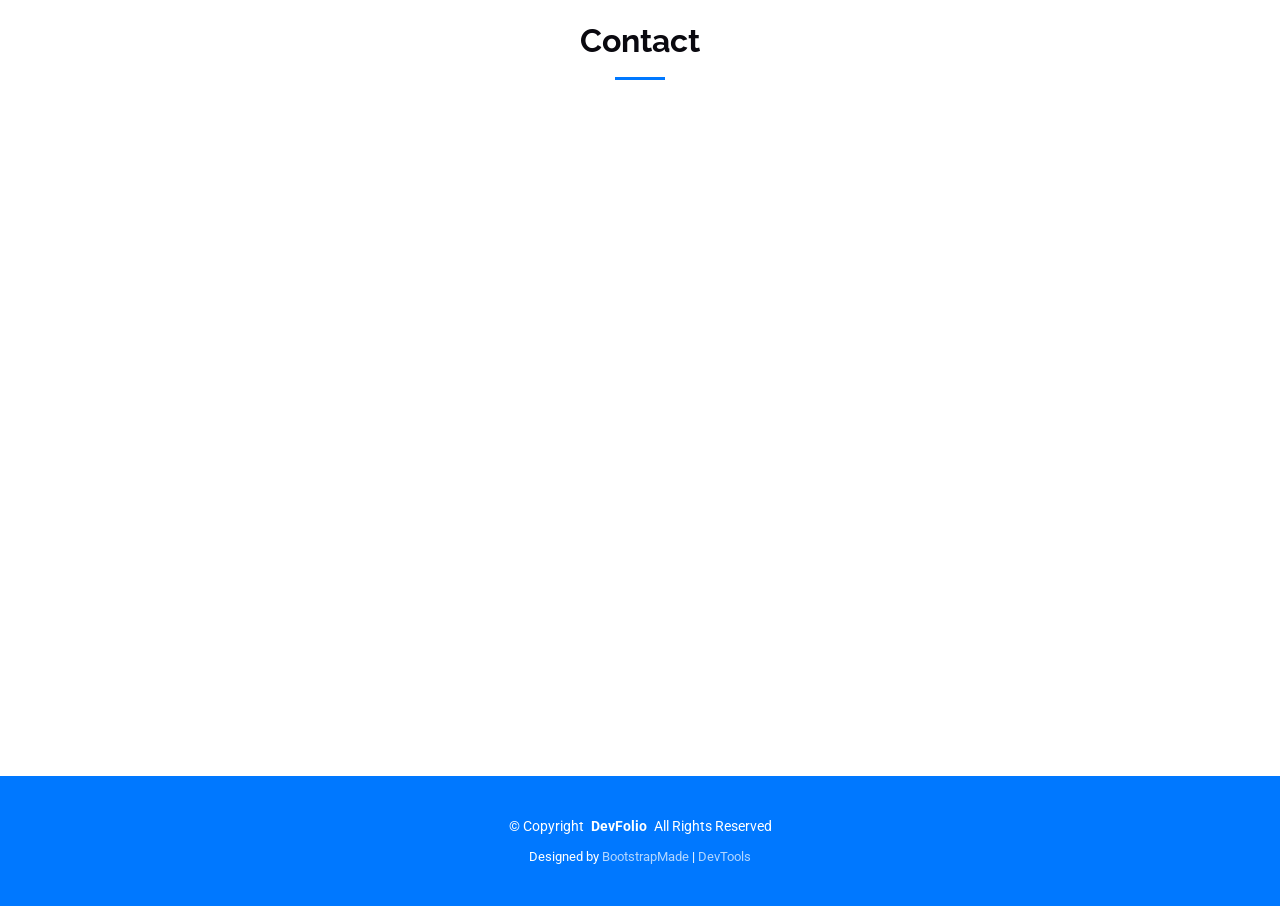
==== commit fb8005d9: "deslopified the first section, celared out my face" ====
--- a/index.html
+++ b/index.html
@@ -158,7 +158,7 @@
         and real-world testing with a sprinkle of art and human.
       </p>
       <p>
-      I am drawn to objects that invite interaction - things people want to hold,
+      I strive to make objects that invite interaction, things people want to hold,
       feel, hear, understand, or even build for themselves.
       </p>
     </div>
@@ -695,11 +695,16 @@
 <!-- Hero Me Section -->
 <section id="hero-me" class="hero-me-section">
 
-  <img src="assets/img/hero-img.PNG" alt="Kerem Aydin working on a project">
+  <img src="assets/img/hero-img.PNG" alt="Kerem Aydin lookin' hot fr.">
 
   <div class="hero-me-overlay"></div>
 
-  <div class="container hero-me-content" data-aos="fade-up">
+  <div class="container hero-me-content" 
+  data-aos="fade-up"
+  data-aos-easing="linear" 
+  data-aos-duration="3000"
+  data-aos-once = "false">
+
     <h2>All built from sketches, iteration, and late-night testing.</h2>
     <p>
       I like it when projects leave the screen and become something physical.
--- a/assets/css/main.css
+++ b/assets/css/main.css
@@ -2224,7 +2224,8 @@
 
 .hero-me-section img {
   position: absolute;
-  inset: 0;
+  bottom: 0px;
+  inset: 0px 0px 0px 0px;
   width: 100%;
   height: 100%;
   object-fit: cover;
@@ -2234,7 +2235,7 @@
 
 .hero-me-overlay {
   position: absolute;
-  inset: 0;
+  inset: 0px;
   z-index: 2;
   background:
     linear-gradient(
@@ -2253,6 +2254,8 @@
 }
 
 .hero-me-content h2 {
+  position: relative;
+  top: 80px;
   color: white;
   font-size: clamp(38px, 6vw, 86px);
   line-height: 0.95;
@@ -2262,6 +2265,8 @@
 }
 
 .hero-me-content p {
+  position: relative;
+  top: 80px;
   color: rgba(255, 255, 255, 0.84);
   font-size: clamp(17px, 2vw, 24px);
   line-height: 1.55;
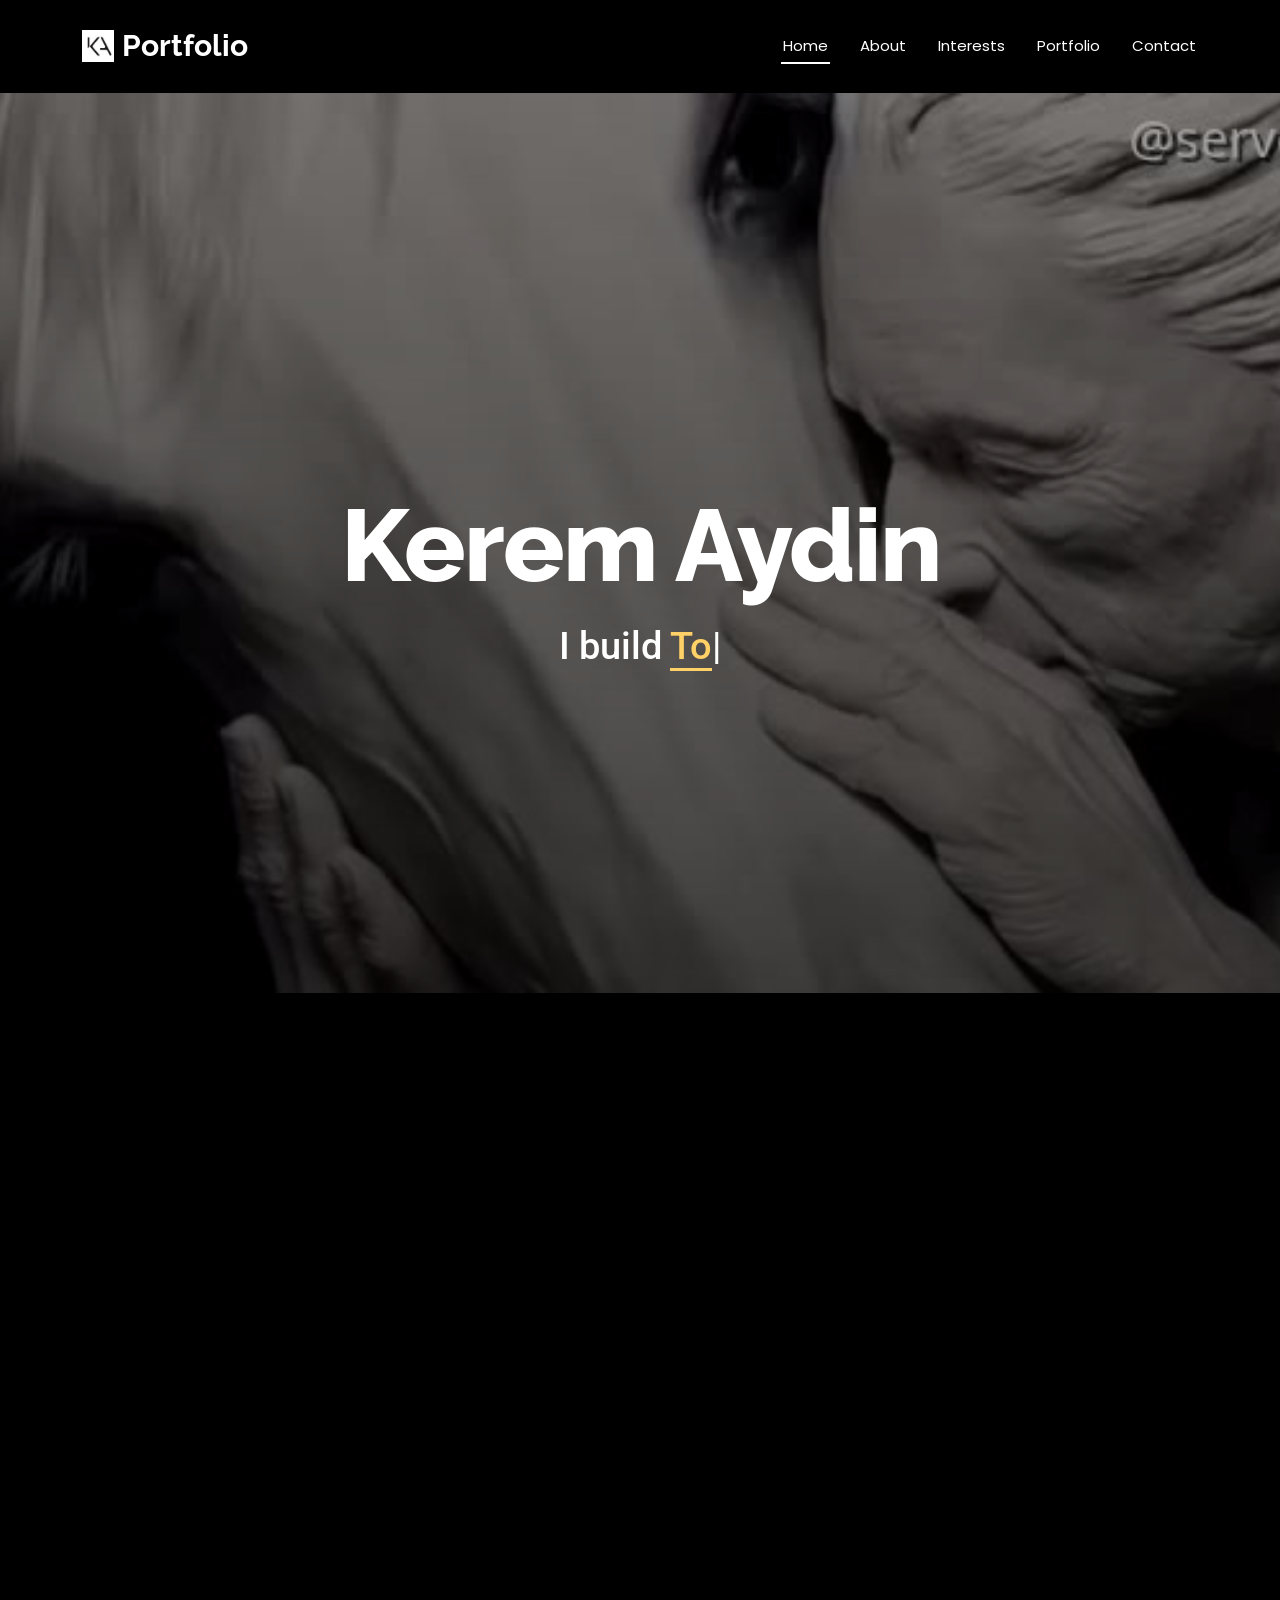
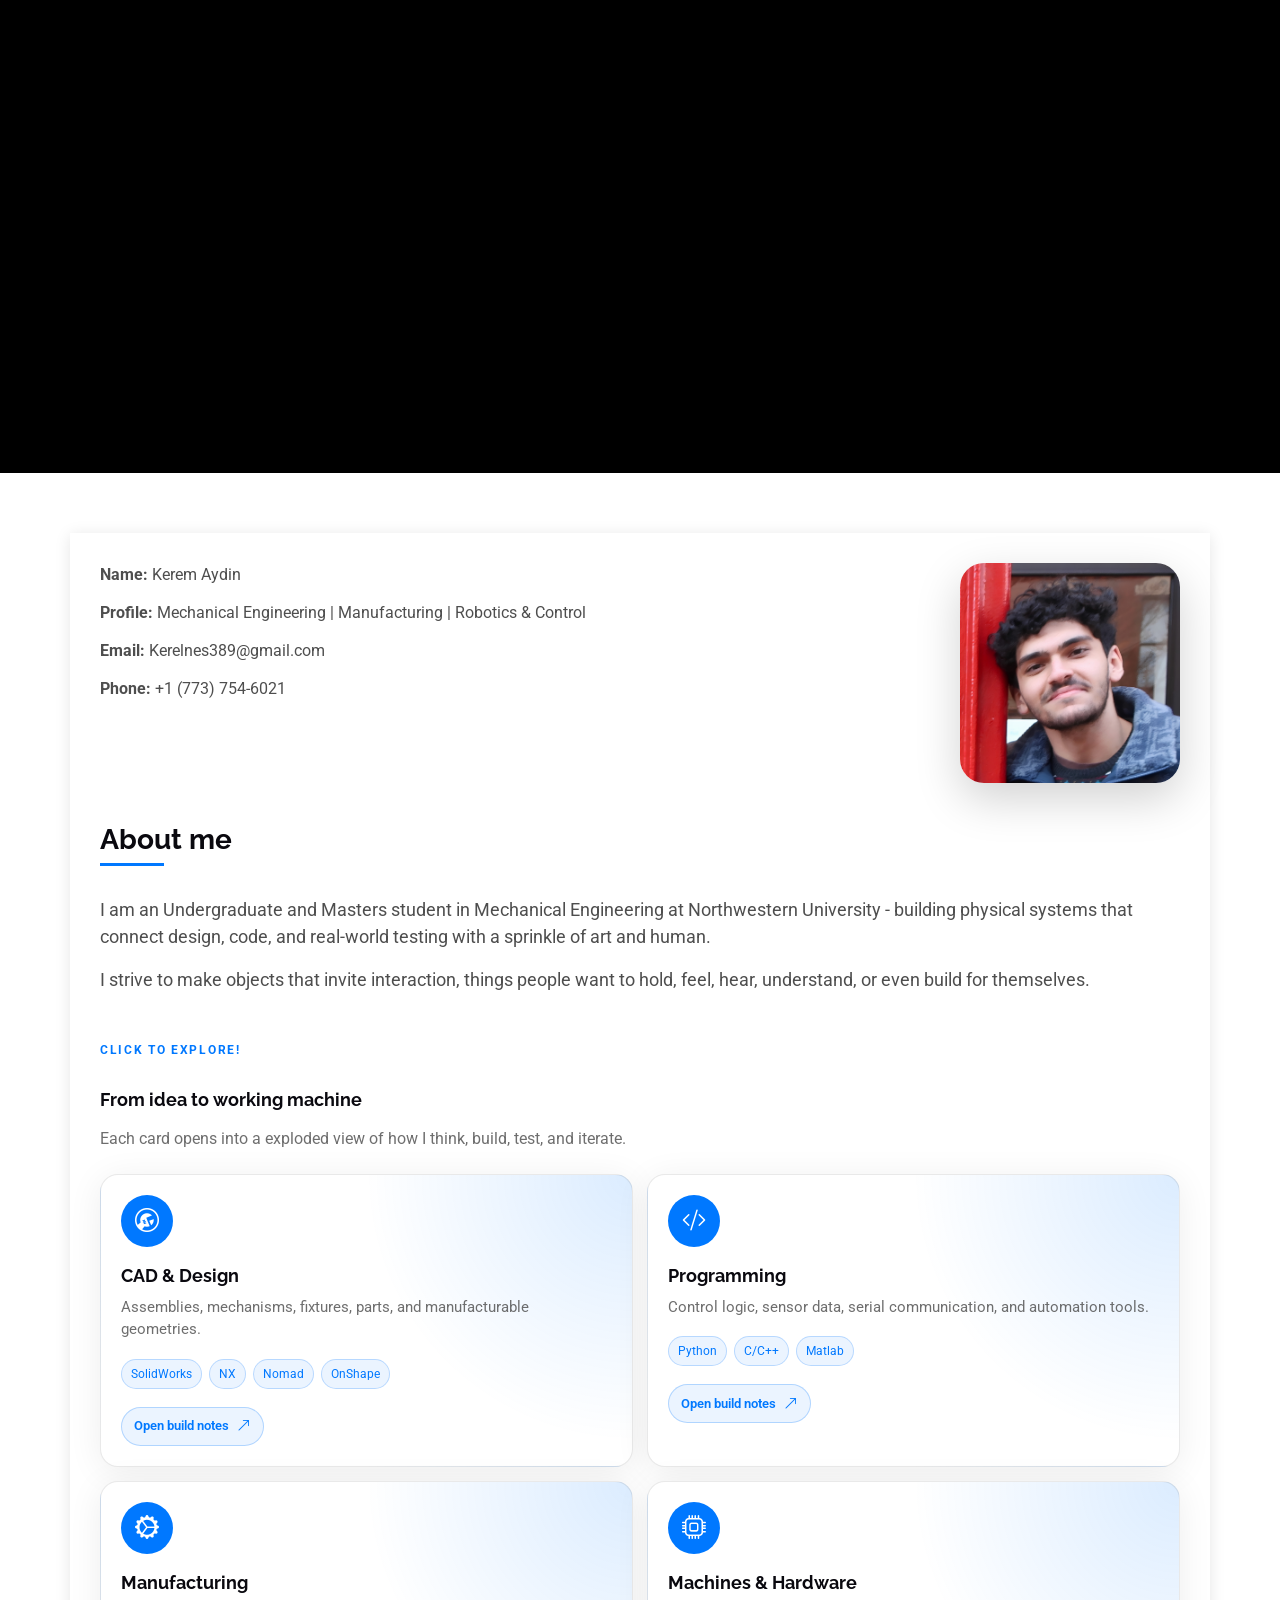
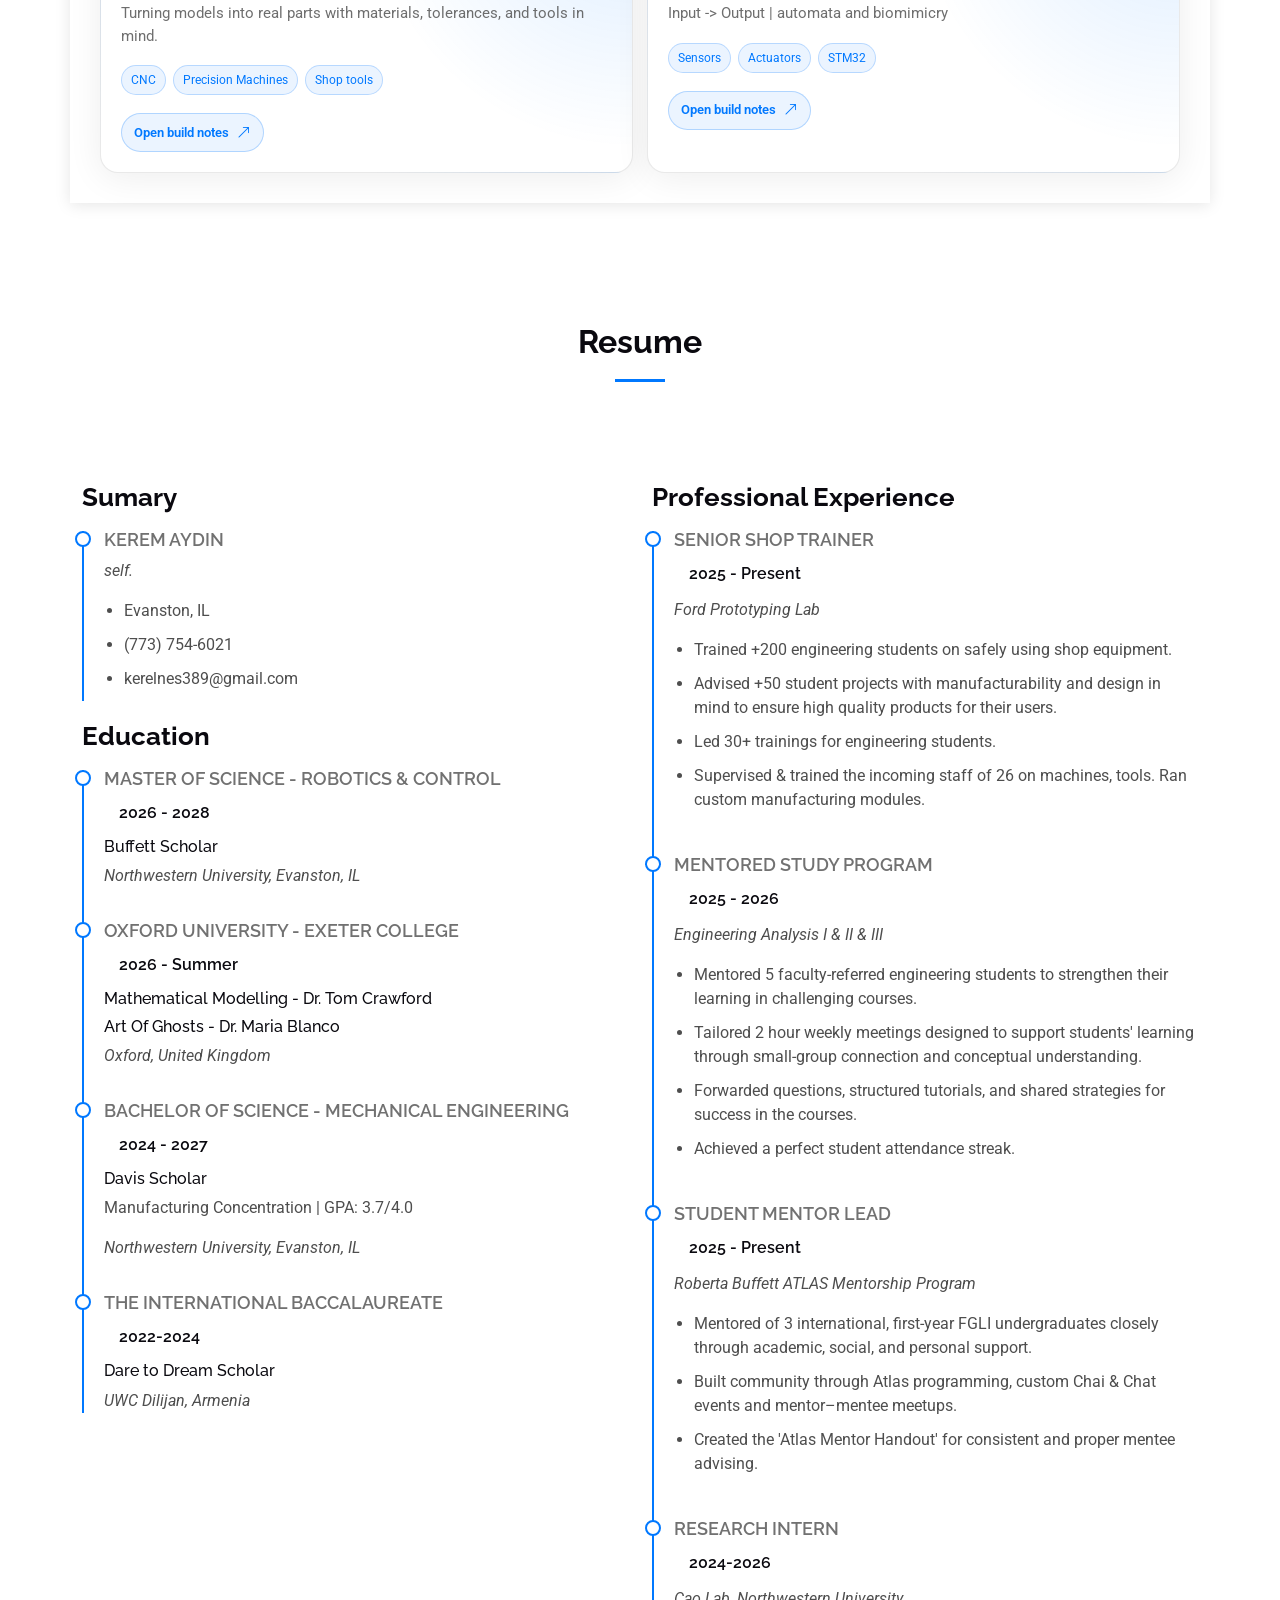
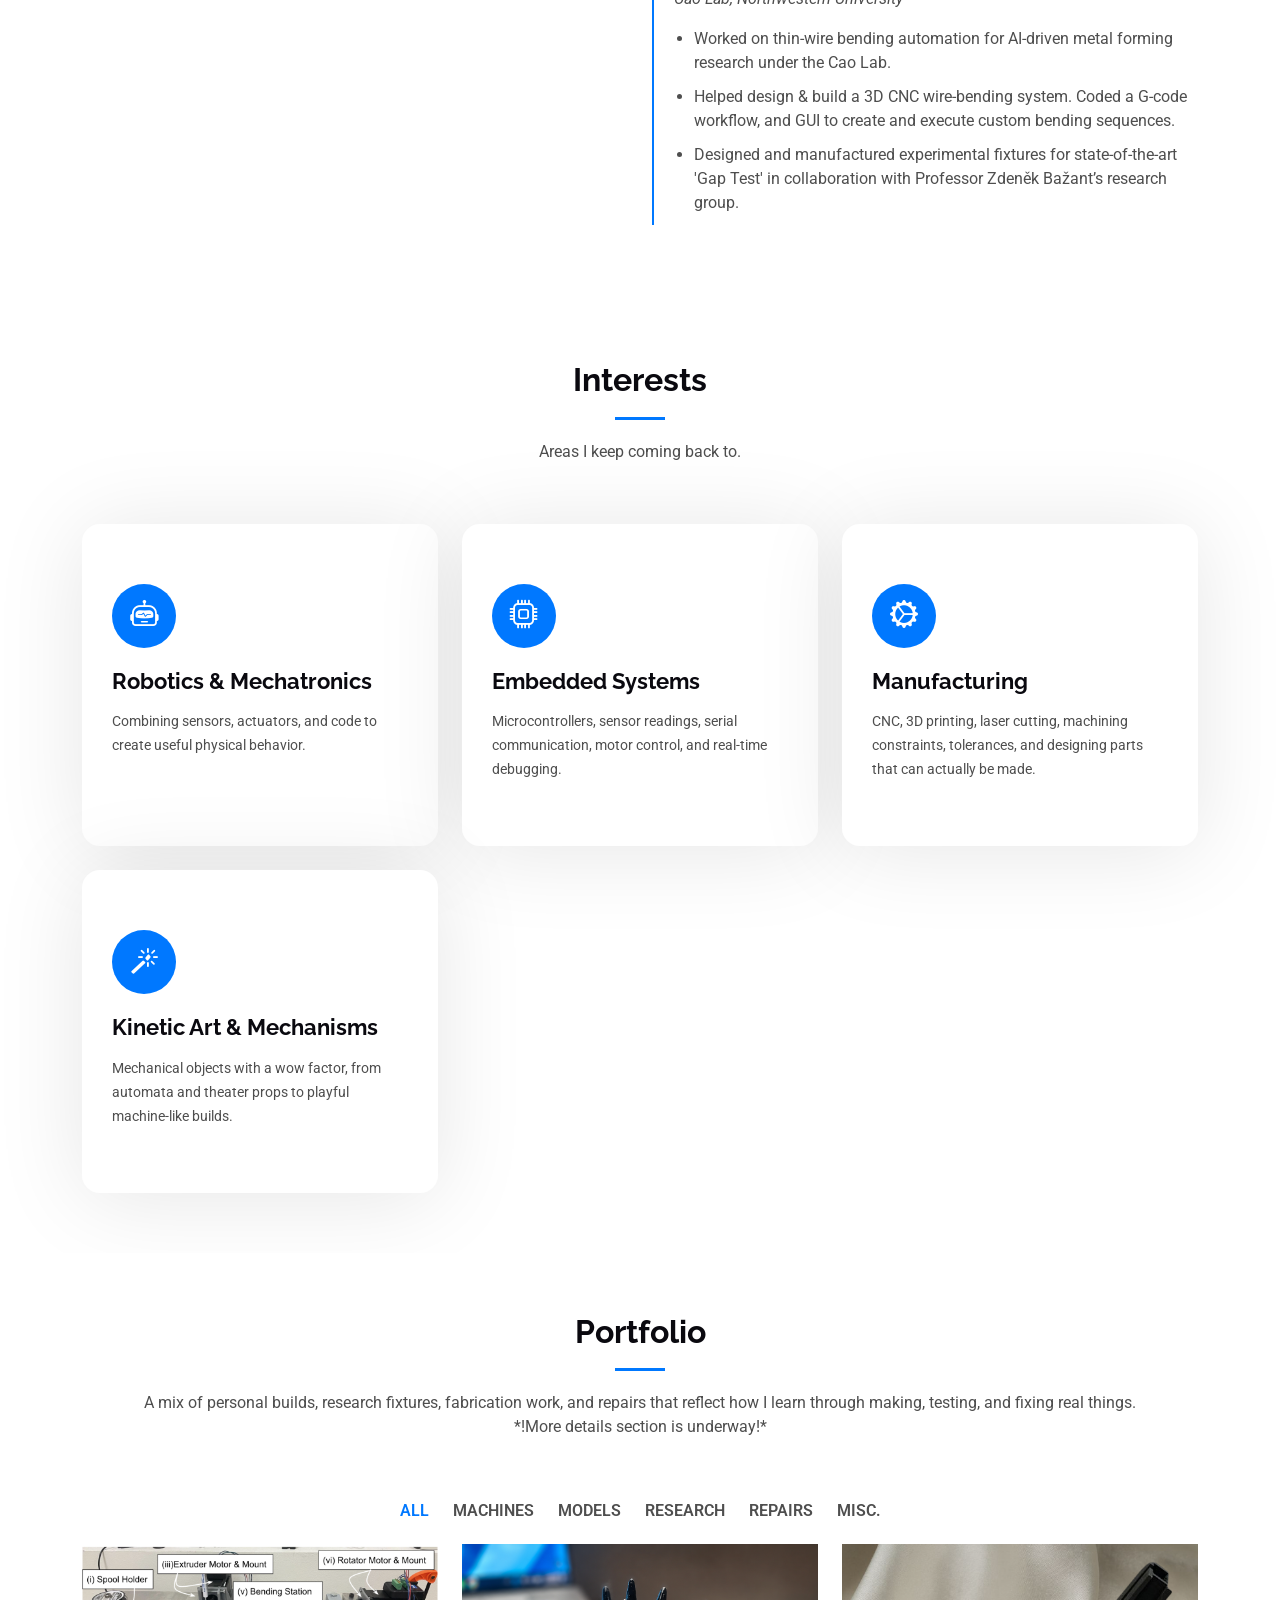
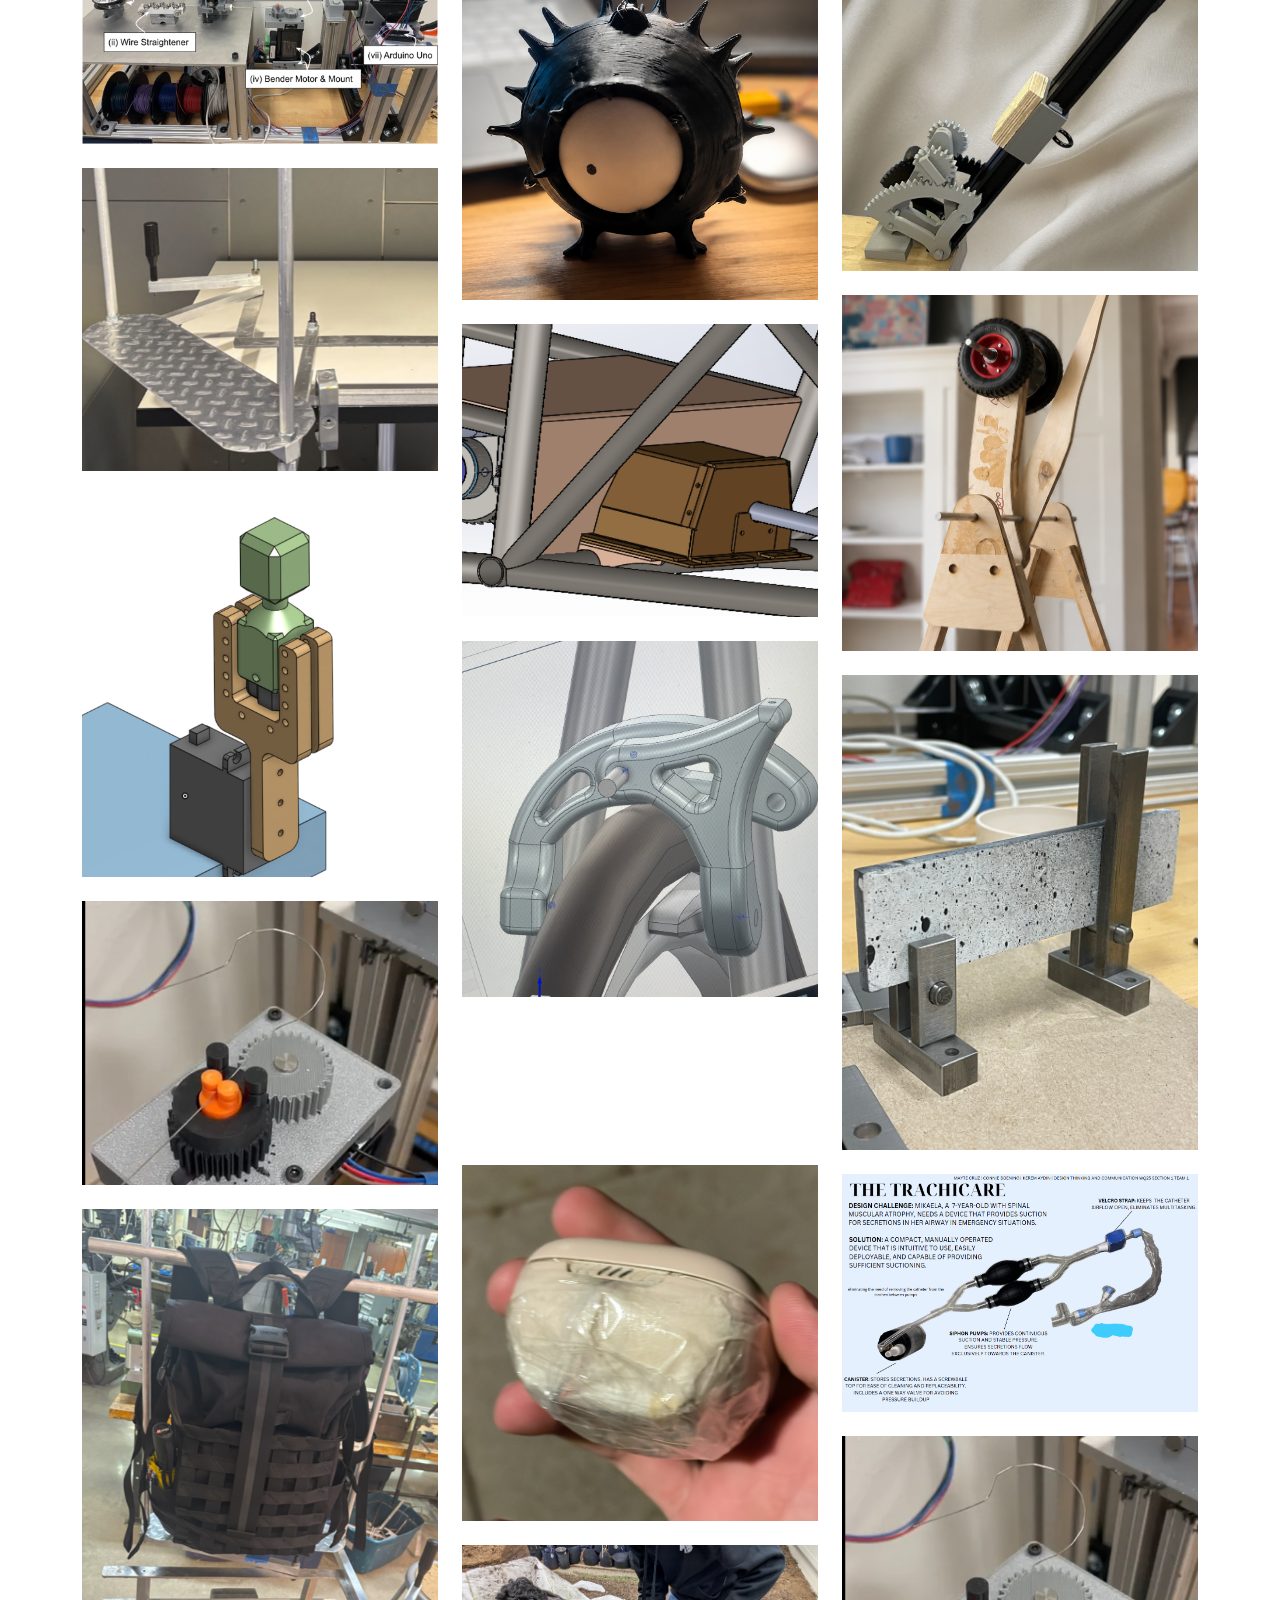
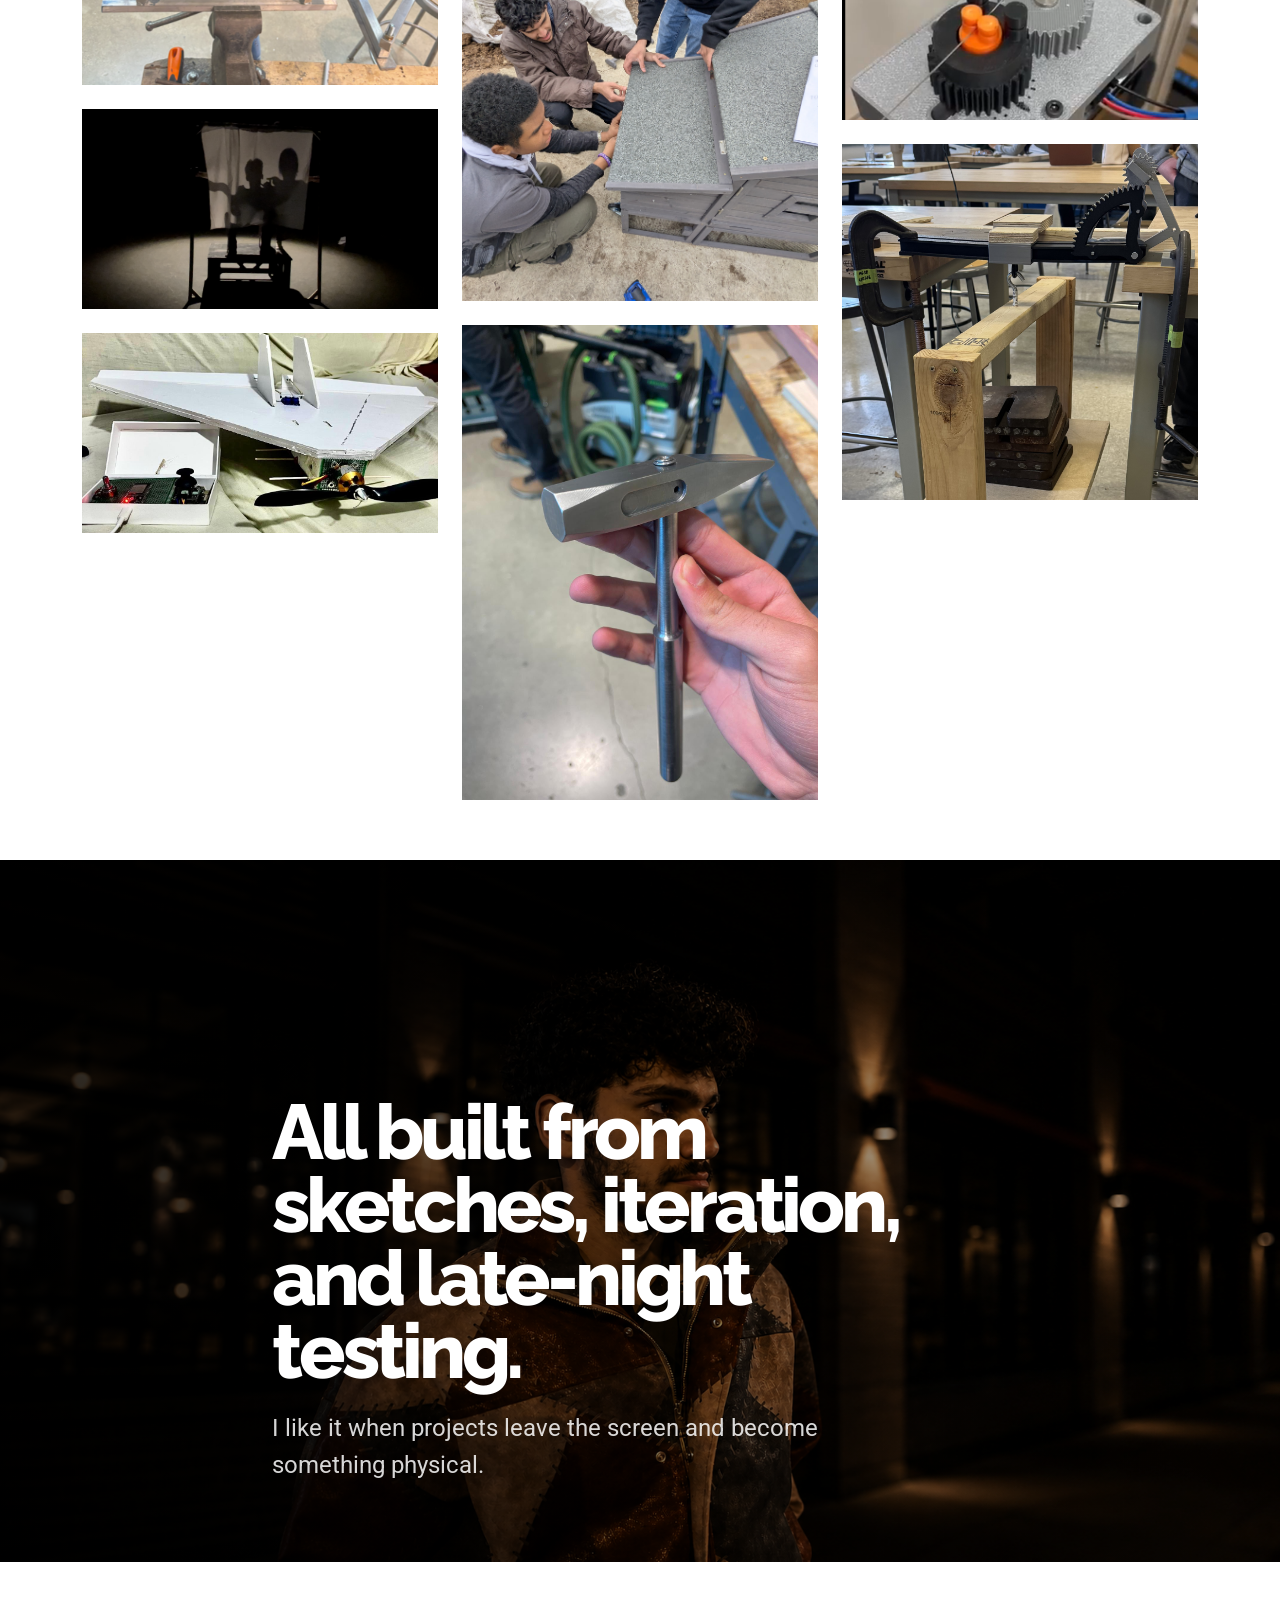
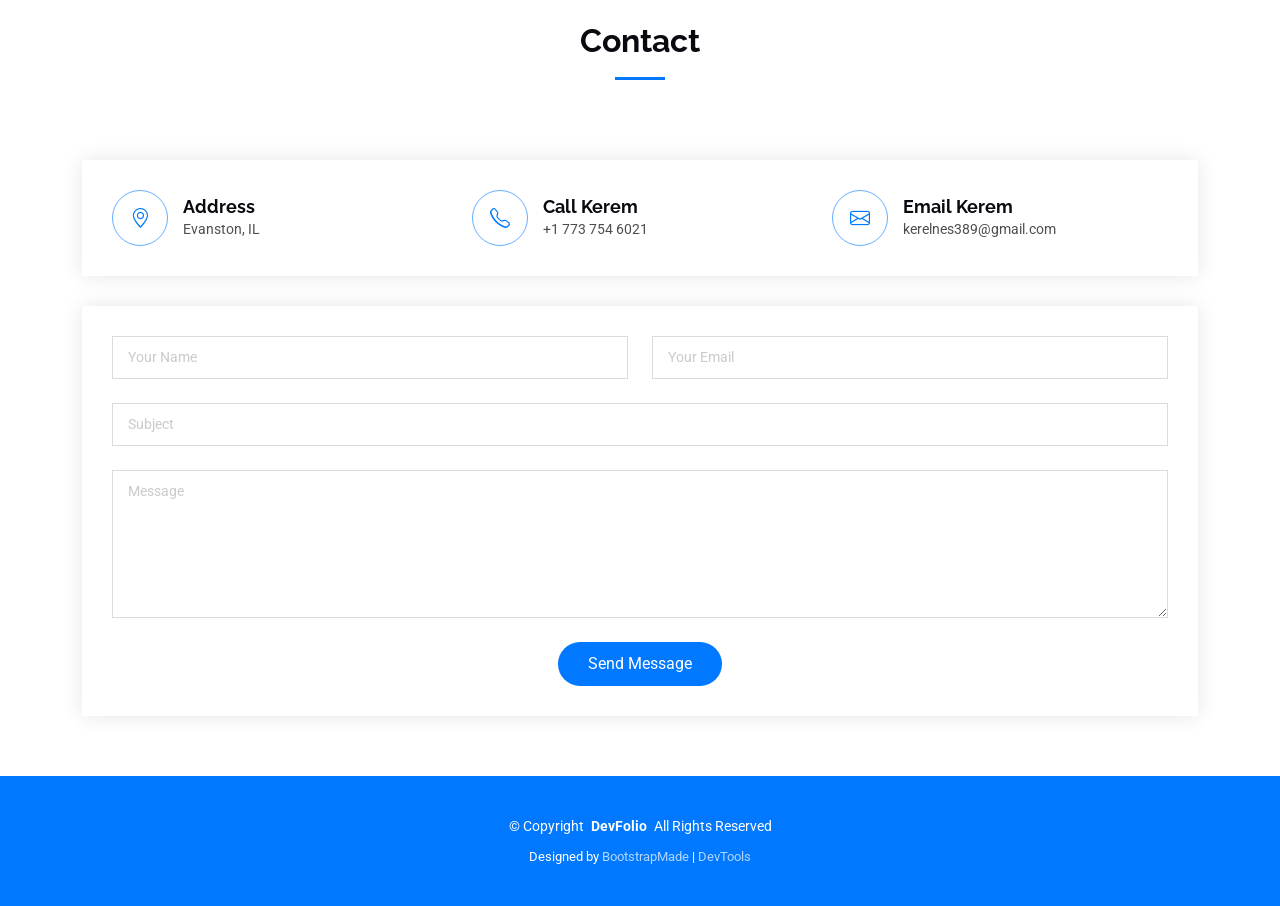
==== commit 3b2536c8: "idk" ====
--- a/index.html
+++ b/index.html
@@ -711,8 +711,7 @@
     </p>
   </div>
 
-</section>
-<!-- /Hero Me Section -->
+</section><!-- /Hero Me Section -->
 
     <!-- Contact Section -->
     <section id="contact" class="contact section">
--- a/assets/css/main.css
+++ b/assets/css/main.css
@@ -2232,8 +2232,8 @@
   transform: scale(1.03);
   z-index: 1;
 }
-
-.hero-me-overlay {
+/* this makes the img look opaque */
+.hero-me-overlay { 
   position: absolute;
   inset: 0px;
   z-index: 2;
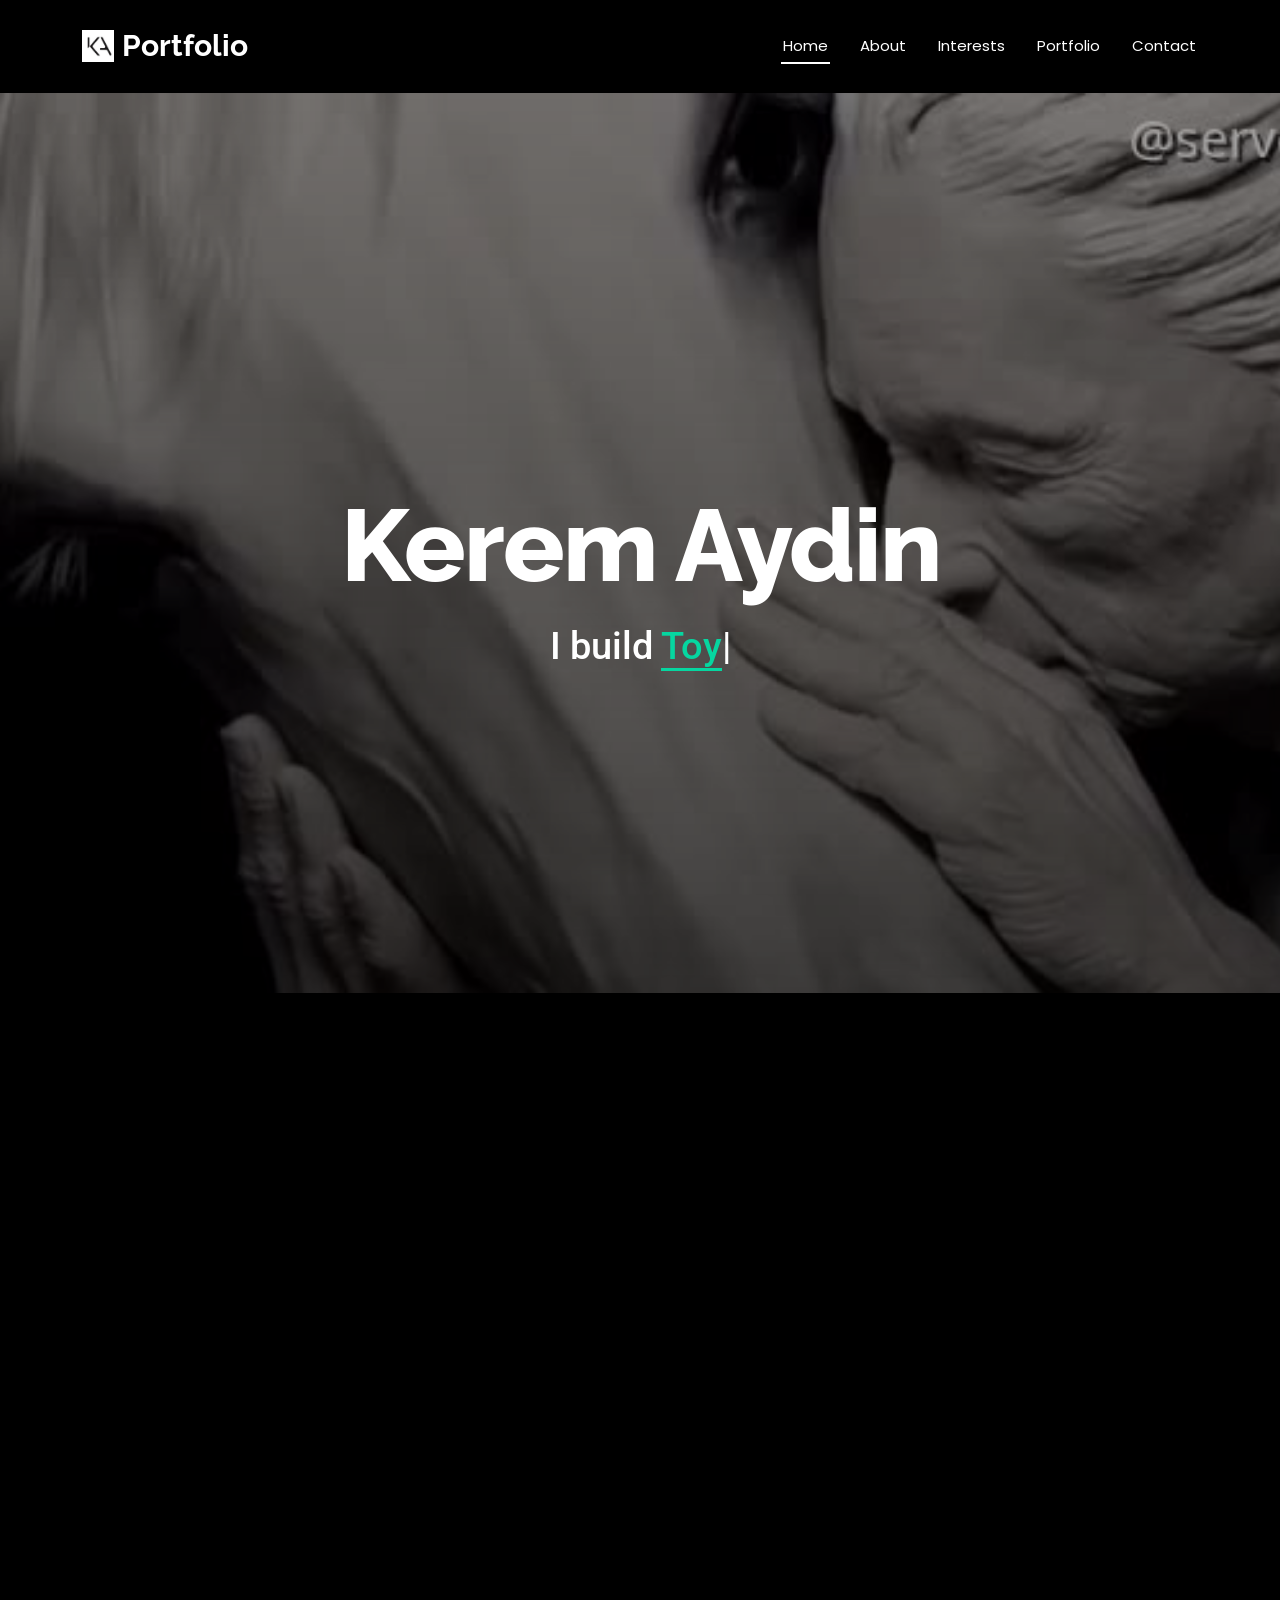
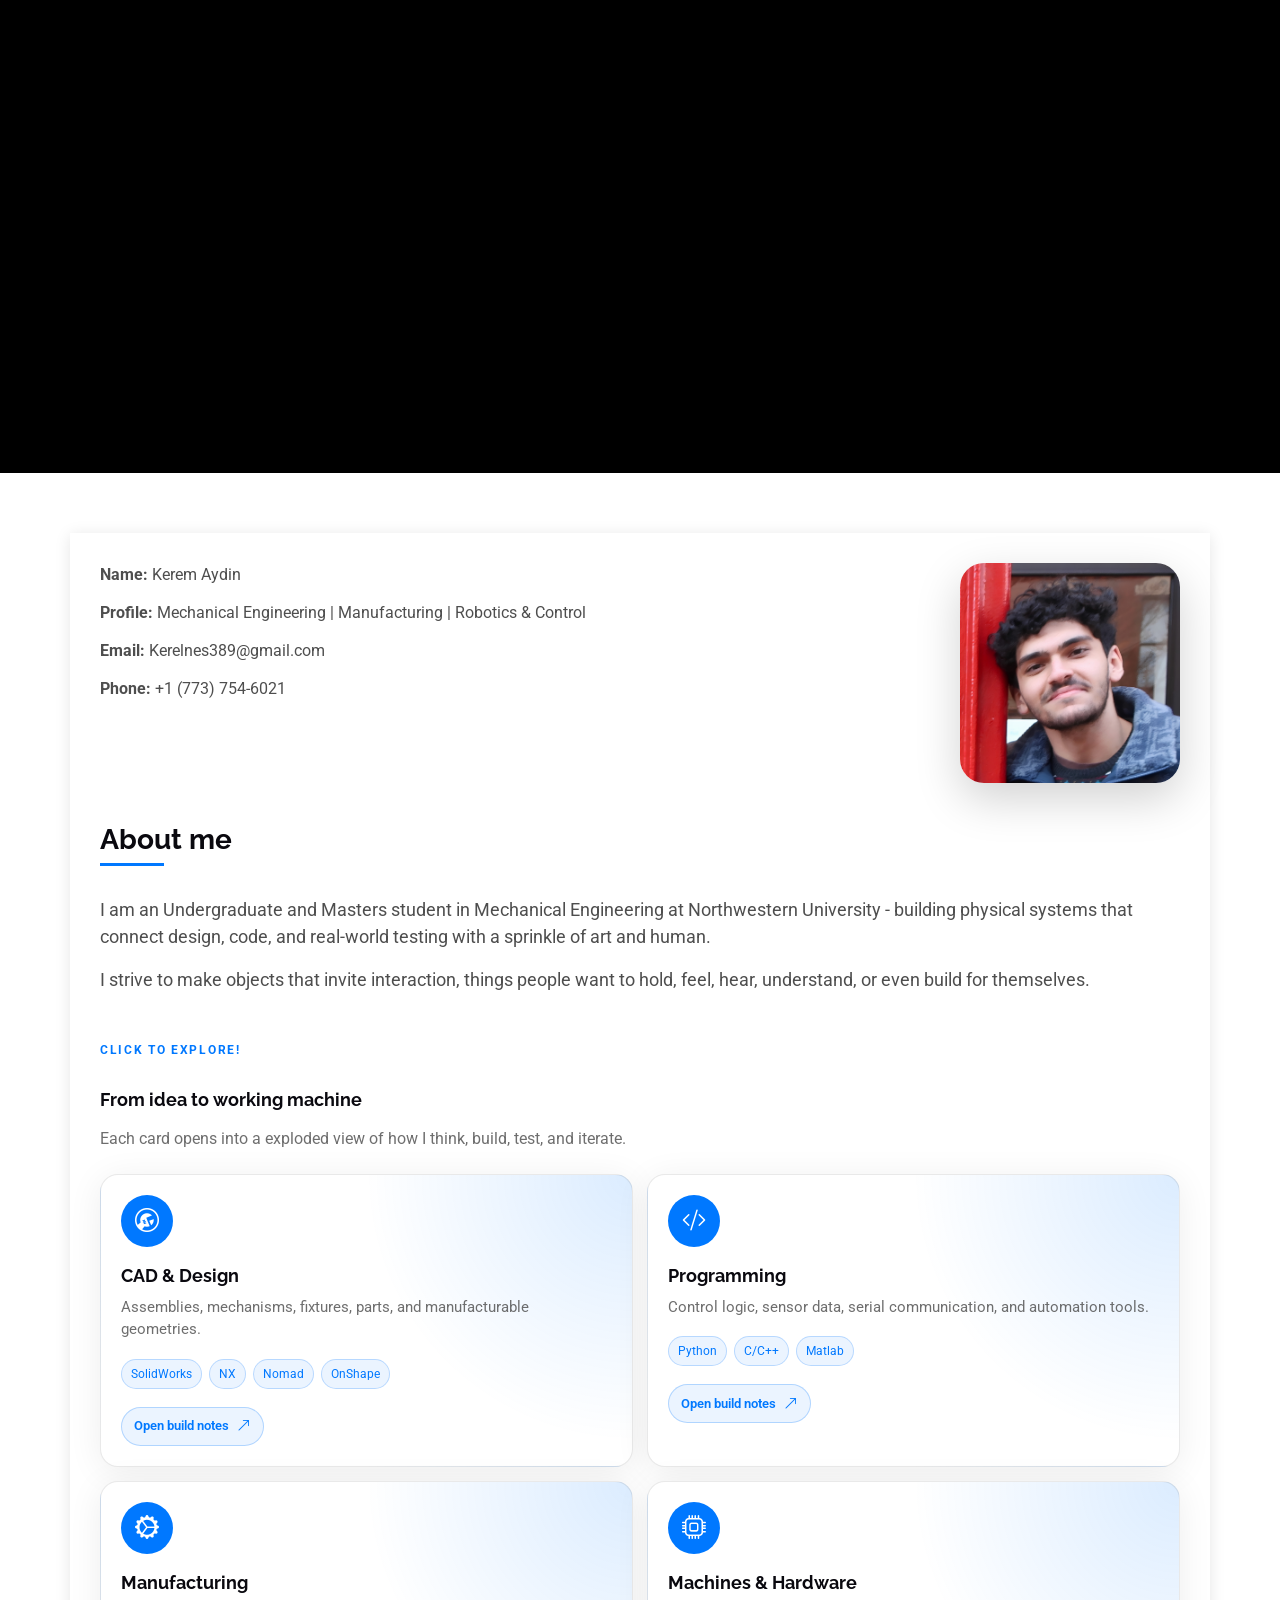
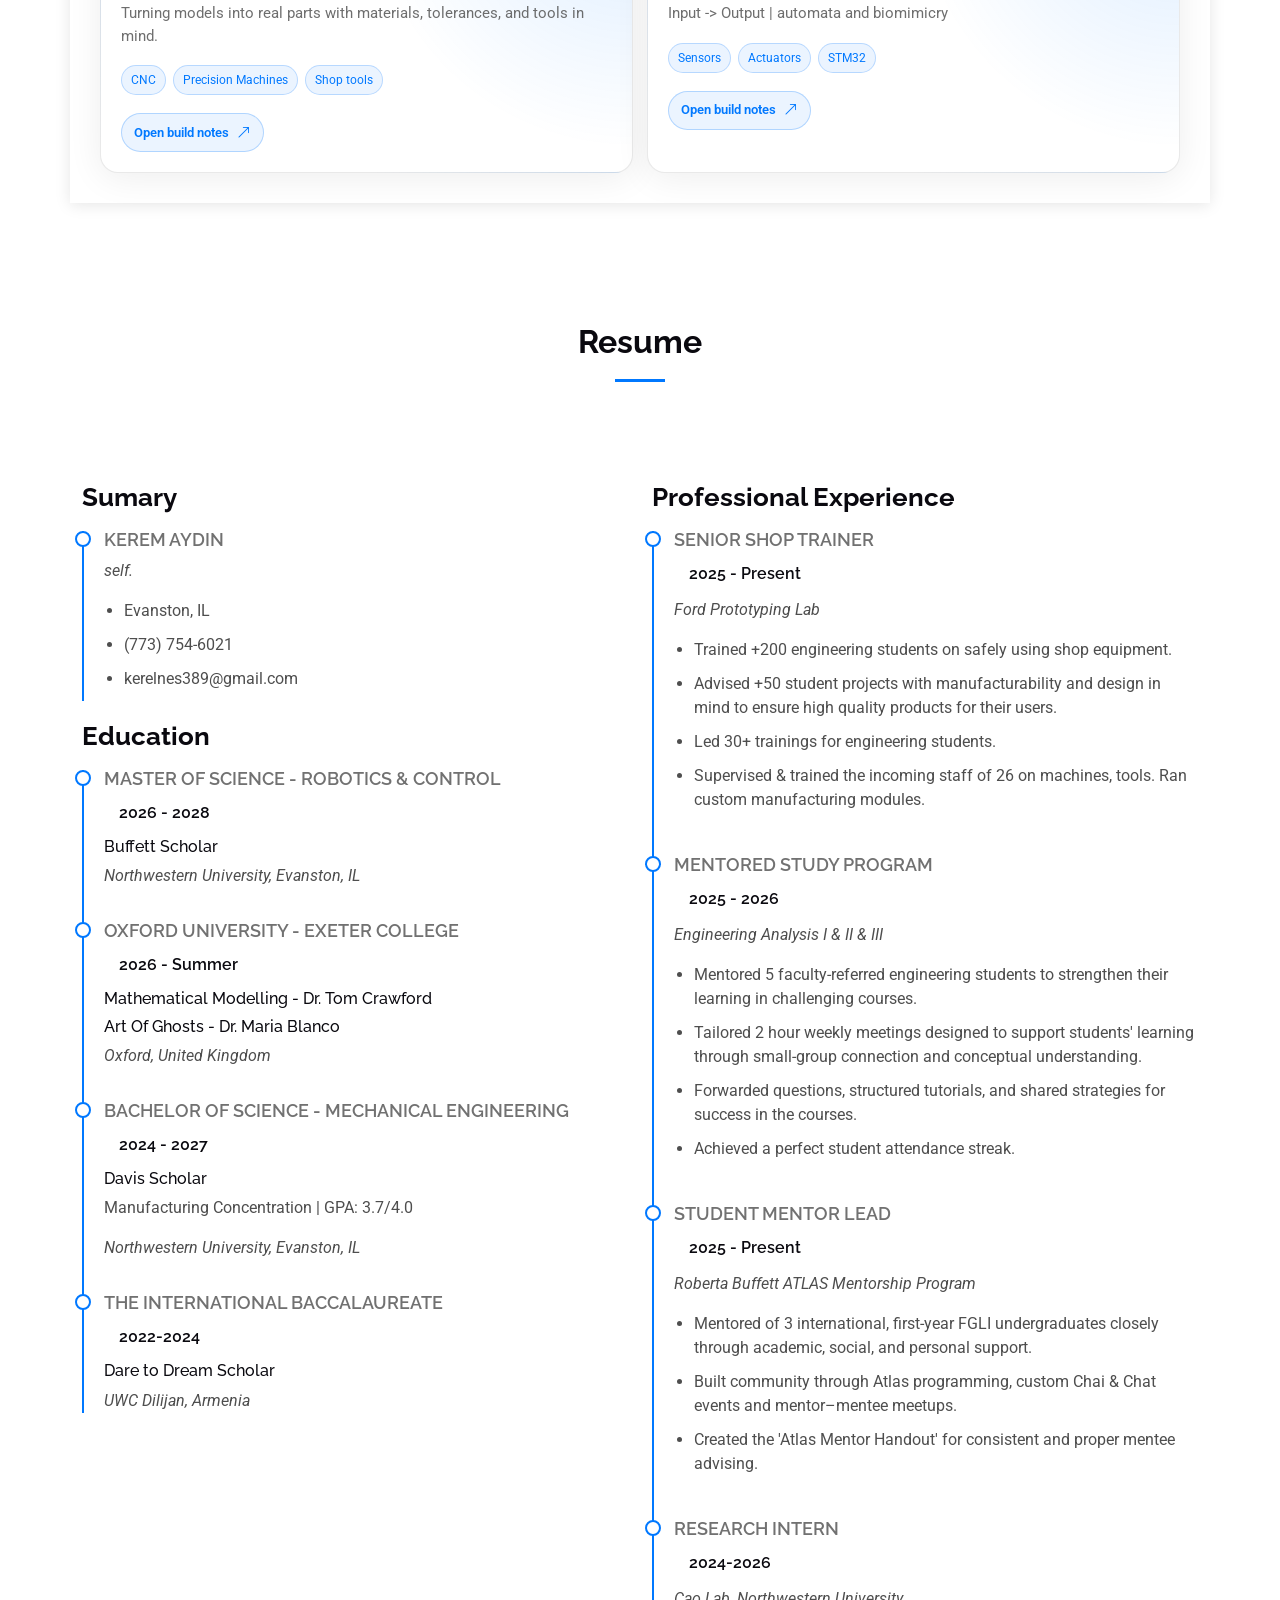
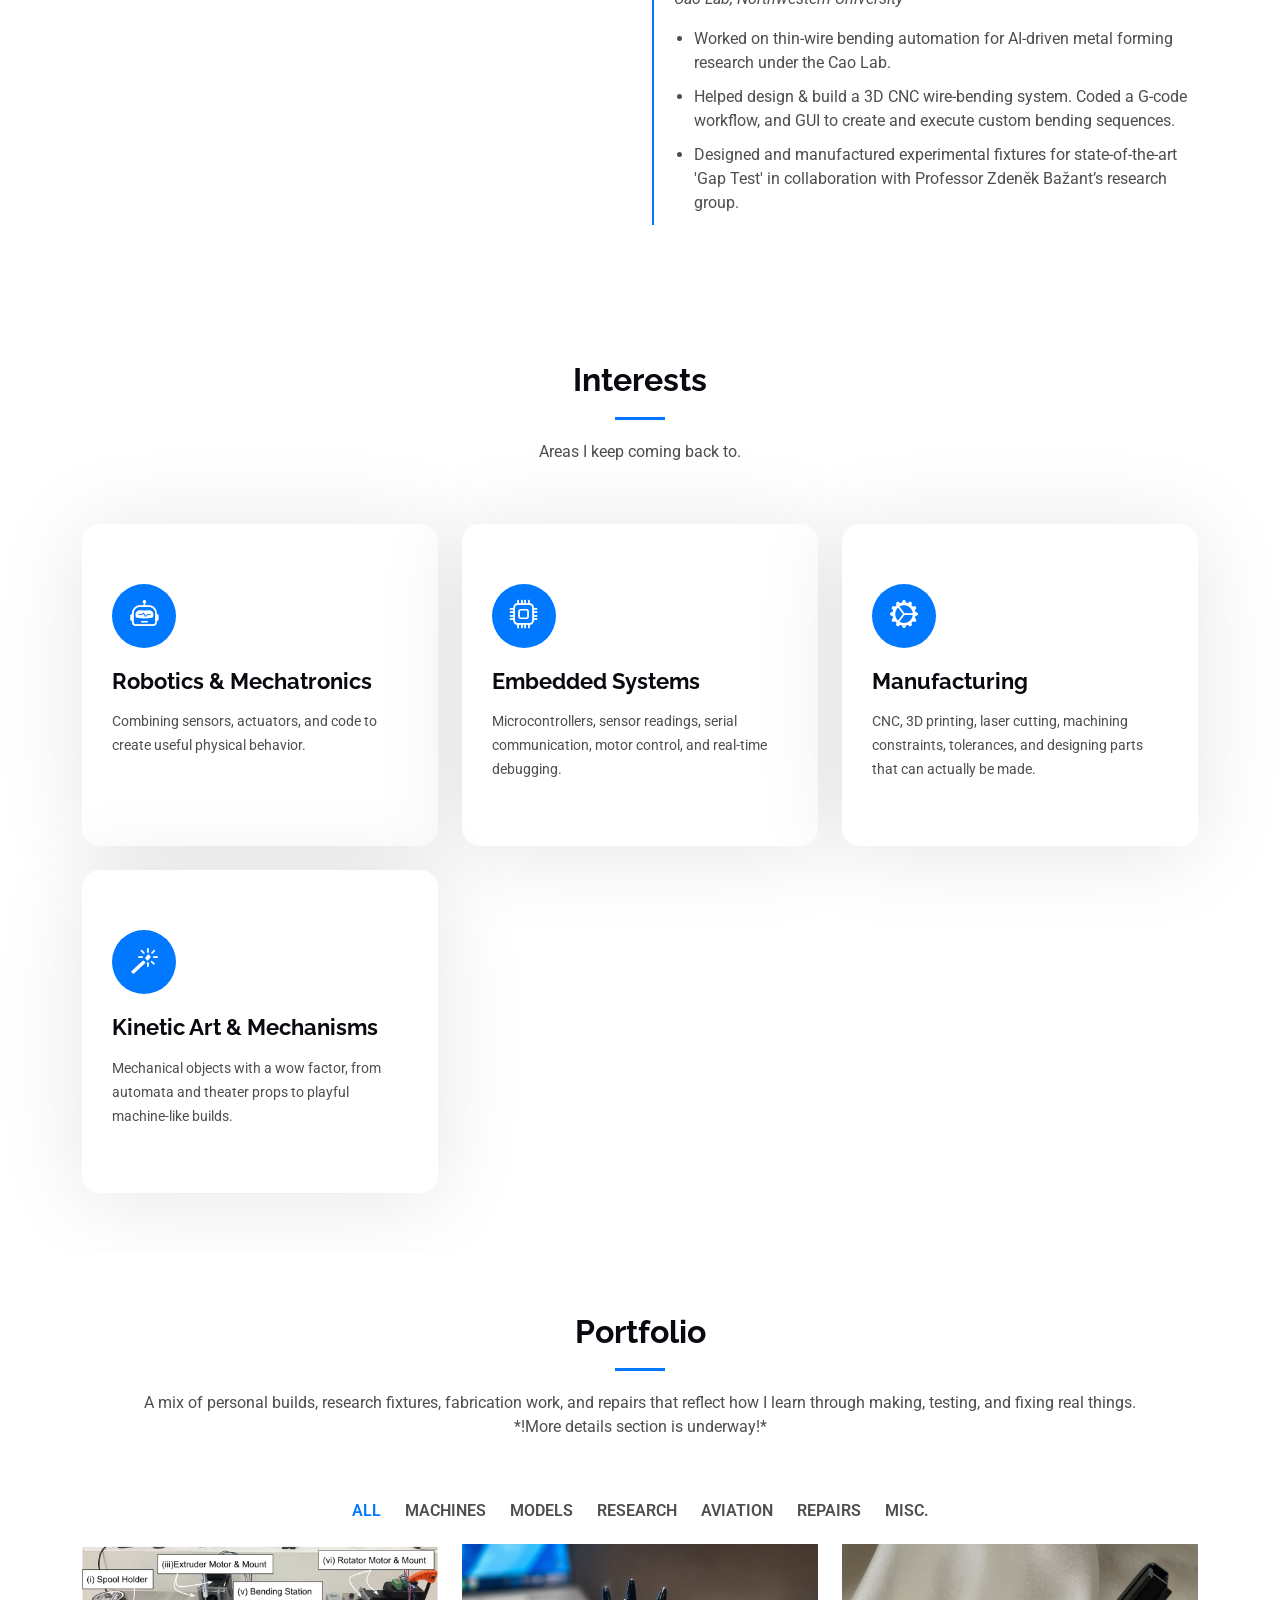
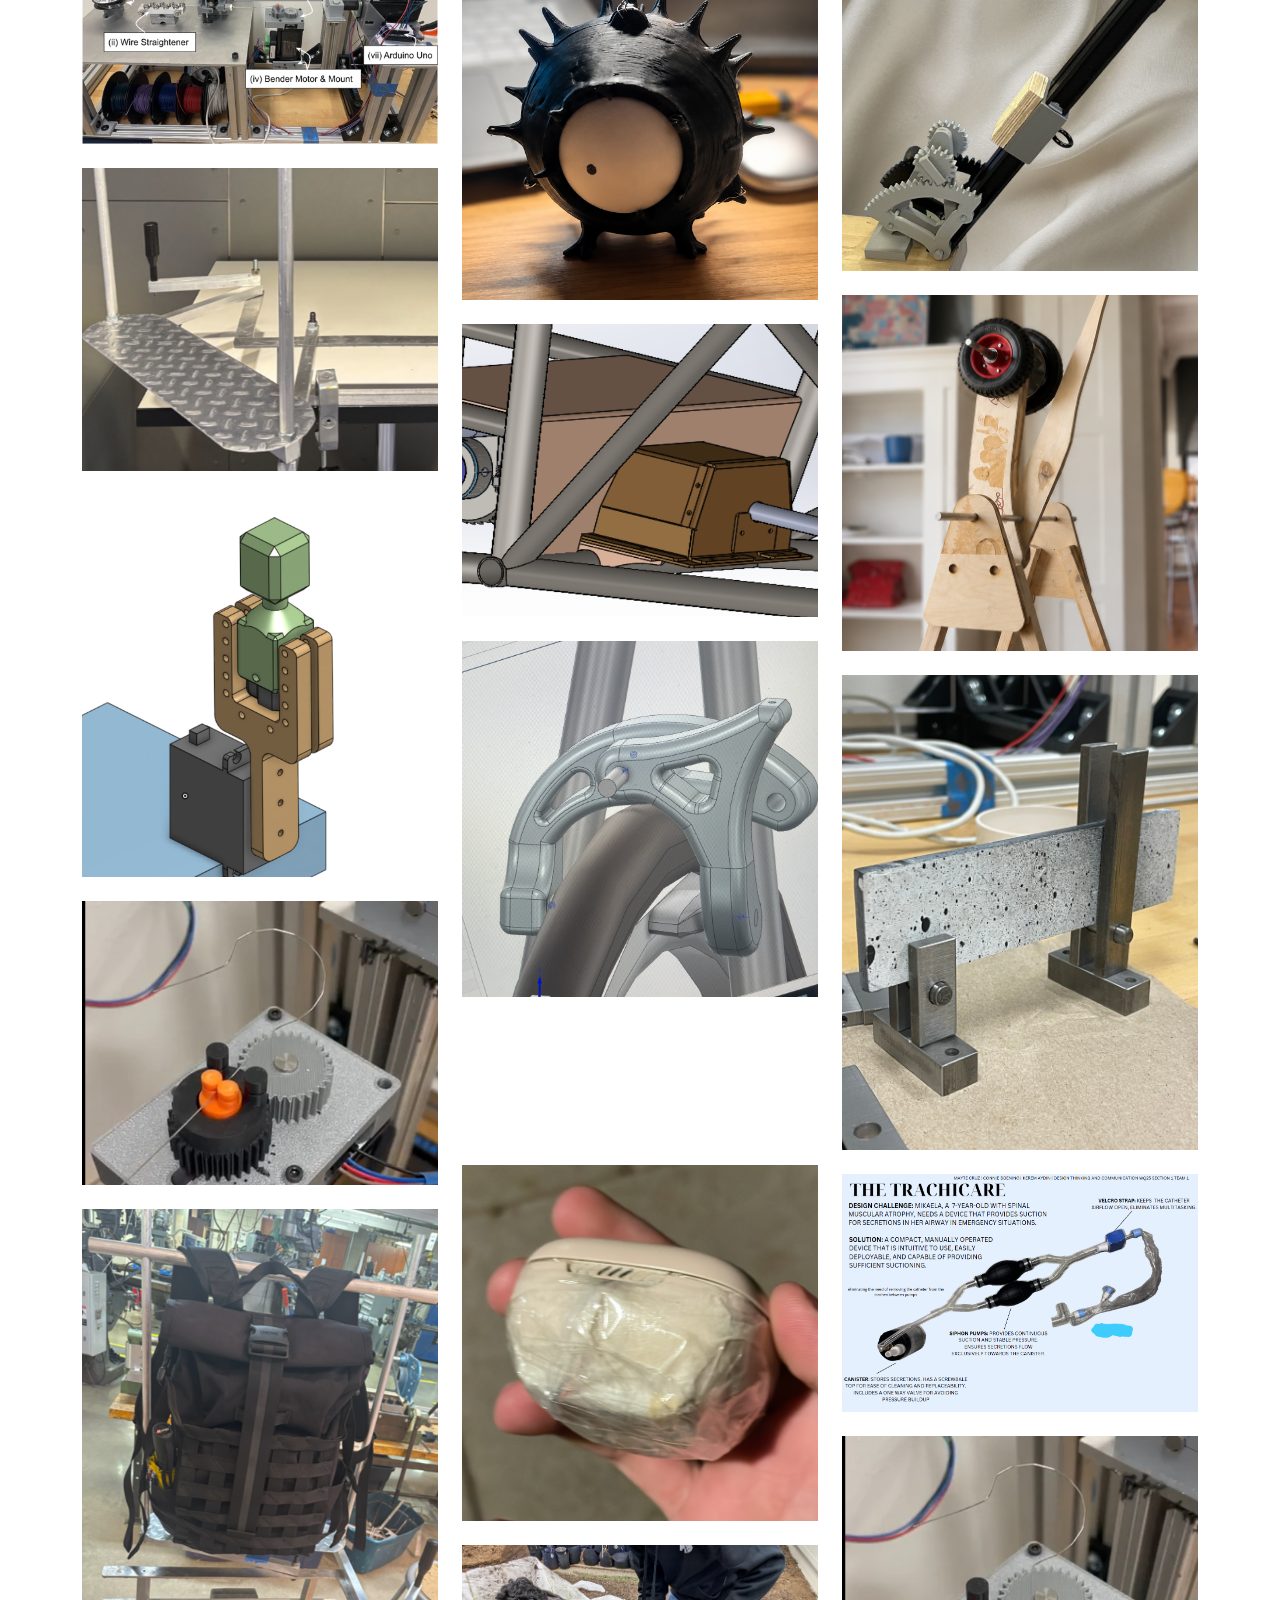
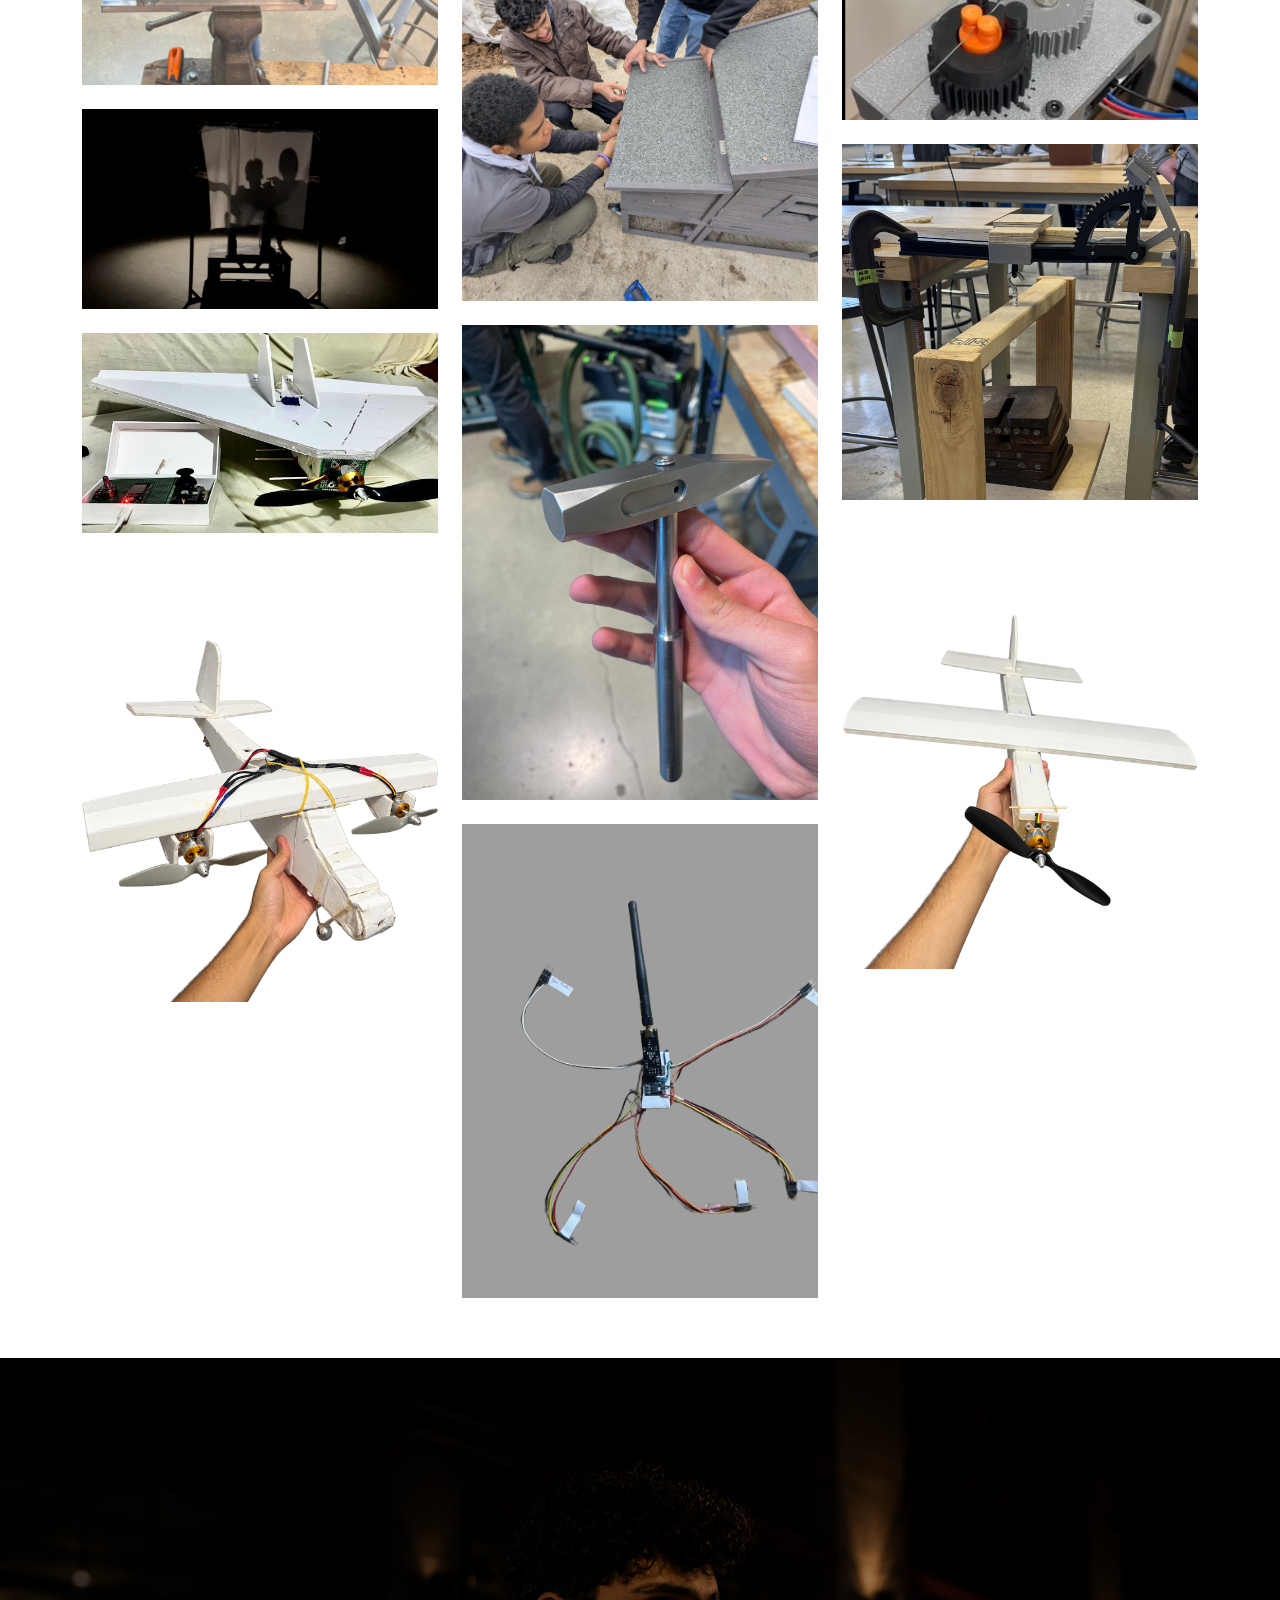
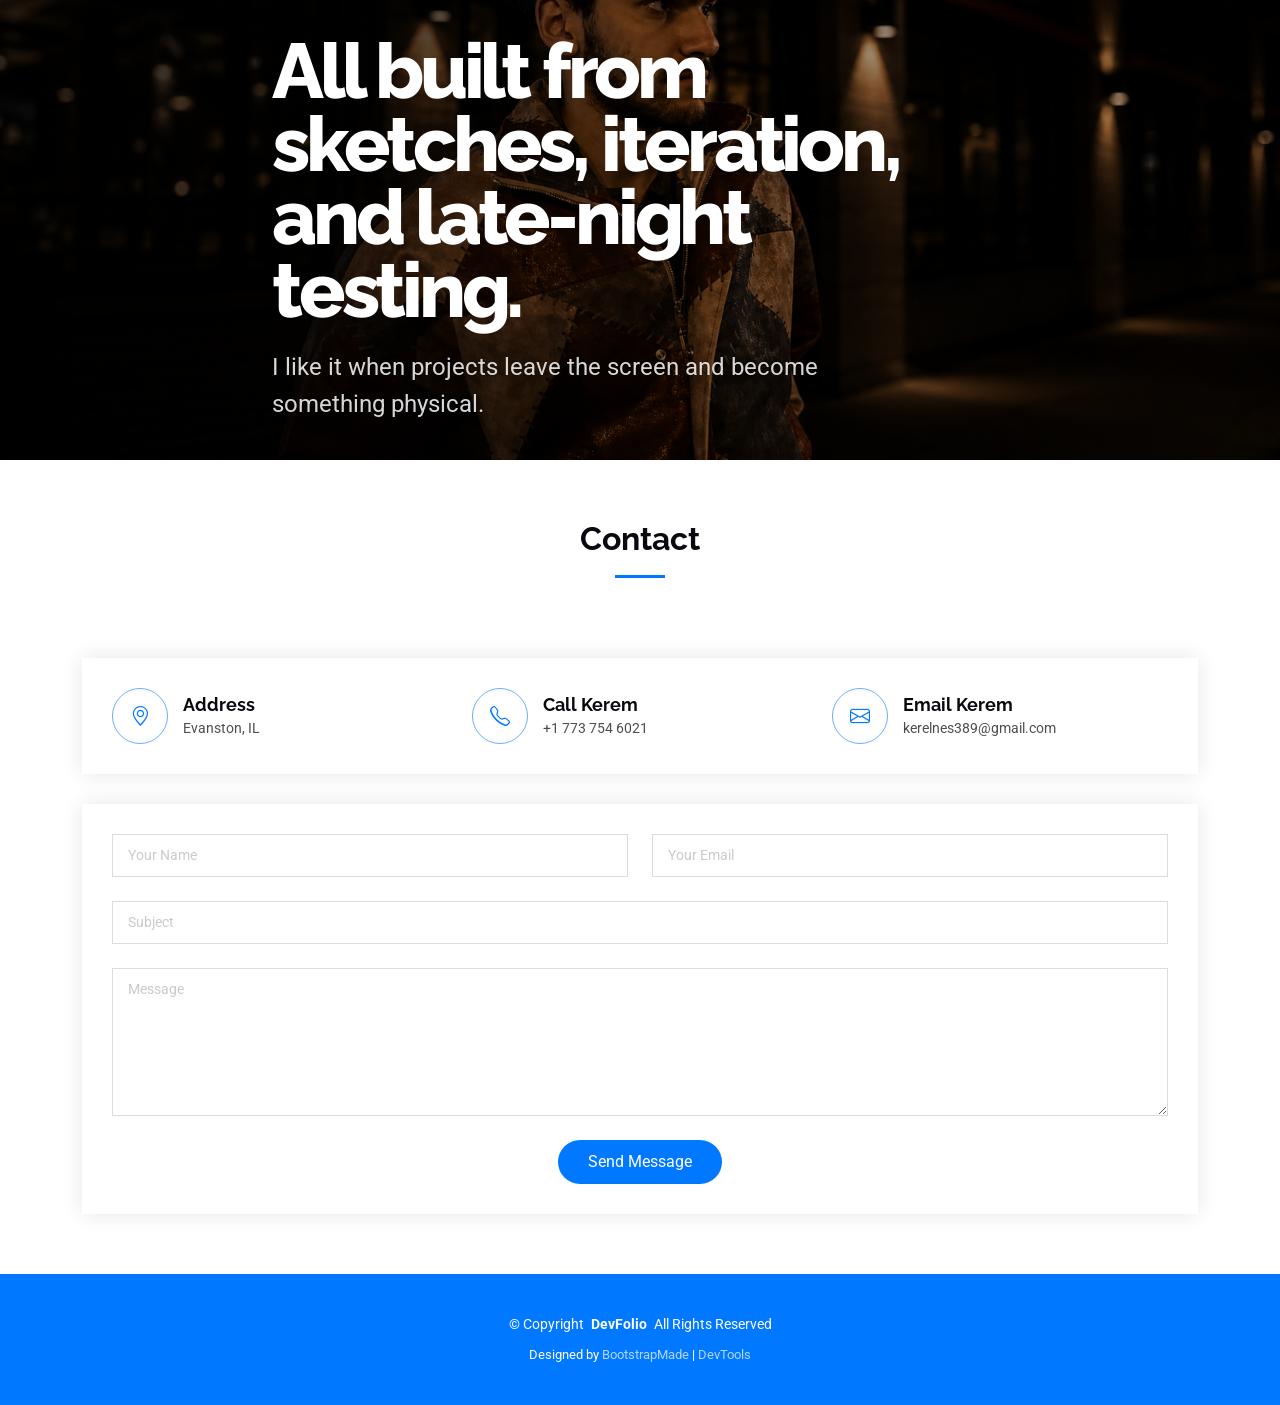
==== commit a3536f1c: "Added Aviation" ====
--- a/index.html
+++ b/index.html
@@ -122,7 +122,7 @@
 
         <p>
           I build
-          <span class="typed" data-typed-items="Things, Tools, Toys, Trebuchet, Steel Hammer, Haptic Paddle, Wire Bender, Retracting Bridge, Baja Car, Automata, Theater Props, Knives, RF24 Receiver, Brake Calipers, Testing Fixture, Art, RC Delta Wing Model, RF24 Transceiver"></span>
+          <span class="typed" data-typed-items="Things, Tools, Toys, Trebuchet, Steel Hammer, Haptic Paddle, Wire Bender, Retracting Bridge, Baja Car, Automata, Theater Props, Knives, nRF24L01 Receiver, Brake Calipers, Testing Fixture, Art, RC Delta Wing Model, nRF24L01 Transceiver"></span>
         </p>
       </div>
 
@@ -454,6 +454,7 @@
             <li data-filter=".filter-machine">Machines</li>
             <li data-filter=".filter-model">Models</li>
             <li data-filter=".filter-research">Research</li>
+            <li data-filter=".filter-aviation">Aviation</li>
             <li data-filter=".filter-repairs">Repairs</li>
             <li data-filter=".filter-misc">Misc.</li>
 
@@ -674,15 +675,44 @@
               </div>
             </div><!-- End Portfolio Item -->
 
-            <div class="col-lg-4 col-md-6 portfolio-item isotope-item filter-misc">
-              <img src="assets/img/portfolio/misc8.png" class="img-fluid" alt="">
-              <div class="portfolio-info">
-                <h4>RC Delta Wing & RF24 Transceiver</h4>
-                <p>Radio Controlled Aircraft & DIY 6 Channel Transceiver.</p>
-                <a href="assets/img/portfolio/misc8.png" title="misc 8" data-gallery="portfolio-gallery-misc" class="glightbox preview-link"><i class="bi bi-zoom-in"></i></a>
-                <a href="portfolio-details.html" title="More Details" class="details-link"><i class="bi bi-link-45deg"></i></a>
-              </div>
-            </div><!-- End Portfolio Item -->            
+            <div class="col-lg-4 col-md-6 portfolio-item isotope-item filter-aviation">
+              <img src="assets/img/portfolio/aviation1.png" class="img-fluid" alt="">
+              <div class="portfolio-info">
+                <h4>RC Delta Wing & nRF24L01 Transceiver</h4>
+                <p>Radio Controlled Aircraft & DIY 5 Channel Transceiver.</p>
+                <a href="assets/img/portfolio/aviation1.png" title="Aviation1" data-gallery="portfolio-gallery-misc" class="glightbox preview-link"><i class="bi bi-zoom-in"></i></a>
+                <a href="portfolio-details.html" title="More Details" class="details-link"><i class="bi bi-link-45deg"></i></a>
+              </div>
+            </div><!-- End Portfolio Item -->     
+
+            <div class="col-lg-4 col-md-6 portfolio-item isotope-item filter-aviation">
+              <img src="assets/img/portfolio/aviation2.png" class="img-fluid" alt="">
+              <div class="portfolio-info">
+                <h4>RC Model CASA C-212</h4>
+                <p>Radio Controlled Aircraft & DIY 5 Channel Transceiver.</p>
+                <a href="assets/img/portfolio/aviation2.png" title="Aviation2" data-gallery="portfolio-gallery-misc" class="glightbox preview-link"><i class="bi bi-zoom-in"></i></a>
+                <a href="portfolio-details.html" title="More Details" class="details-link"><i class="bi bi-link-45deg"></i></a>
+              </div>
+            </div><!-- End Portfolio Item -->    
+
+            <div class="col-lg-4 col-md-6 portfolio-item isotope-item filter-aviation">
+              <img src="assets/img/portfolio/aviation3.png" class="img-fluid" alt="">
+              <div class="portfolio-info">
+                <h4>RC Model DumbTube </h4>
+                <p>Radio Controlled Aircraft & DIY 5 Channel Transceiver.</p>
+                <a href="assets/img/portfolio/aviation3.png" title="Aviation1" data-gallery="portfolio-gallery-misc" class="glightbox preview-link"><i class="bi bi-zoom-in"></i></a>
+                <a href="portfolio-details.html" title="More Details" class="details-link"><i class="bi bi-link-45deg"></i></a>
+              </div>
+            </div><!-- End Portfolio Item -->     
+            <div class="col-lg-4 col-md-6 portfolio-item isotope-item filter-aviation">
+              <img src="assets/img/portfolio/aviation4.png" class="img-fluid" alt="">
+              <div class="portfolio-info">
+                <h4>nRF24L01 Transceiver</h4>
+                <p>Radio Controlled Aircraft & DIY 5 Channel Transceiver.</p>
+                <a href="assets/img/portfolio/aviation4.png" title="Aviation1" data-gallery="portfolio-gallery-misc" class="glightbox preview-link"><i class="bi bi-zoom-in"></i></a>
+                <a href="portfolio-details.html" title="More Details" class="details-link"><i class="bi bi-link-45deg"></i></a>
+              </div>
+            </div><!-- End Portfolio Item -->                        
 
           </div><!-- End Portfolio Container -->
 
--- a/assets/css/main.css
+++ b/assets/css/main.css
@@ -2255,7 +2255,7 @@
 
 .hero-me-content h2 {
   position: relative;
-  top: 80px;
+  top: 120px;
   color: white;
   font-size: clamp(38px, 6vw, 86px);
   line-height: 0.95;
@@ -2266,7 +2266,7 @@
 
 .hero-me-content p {
   position: relative;
-  top: 80px;
+  top: 120px;
   color: rgba(255, 255, 255, 0.84);
   font-size: clamp(17px, 2vw, 24px);
   line-height: 1.55;
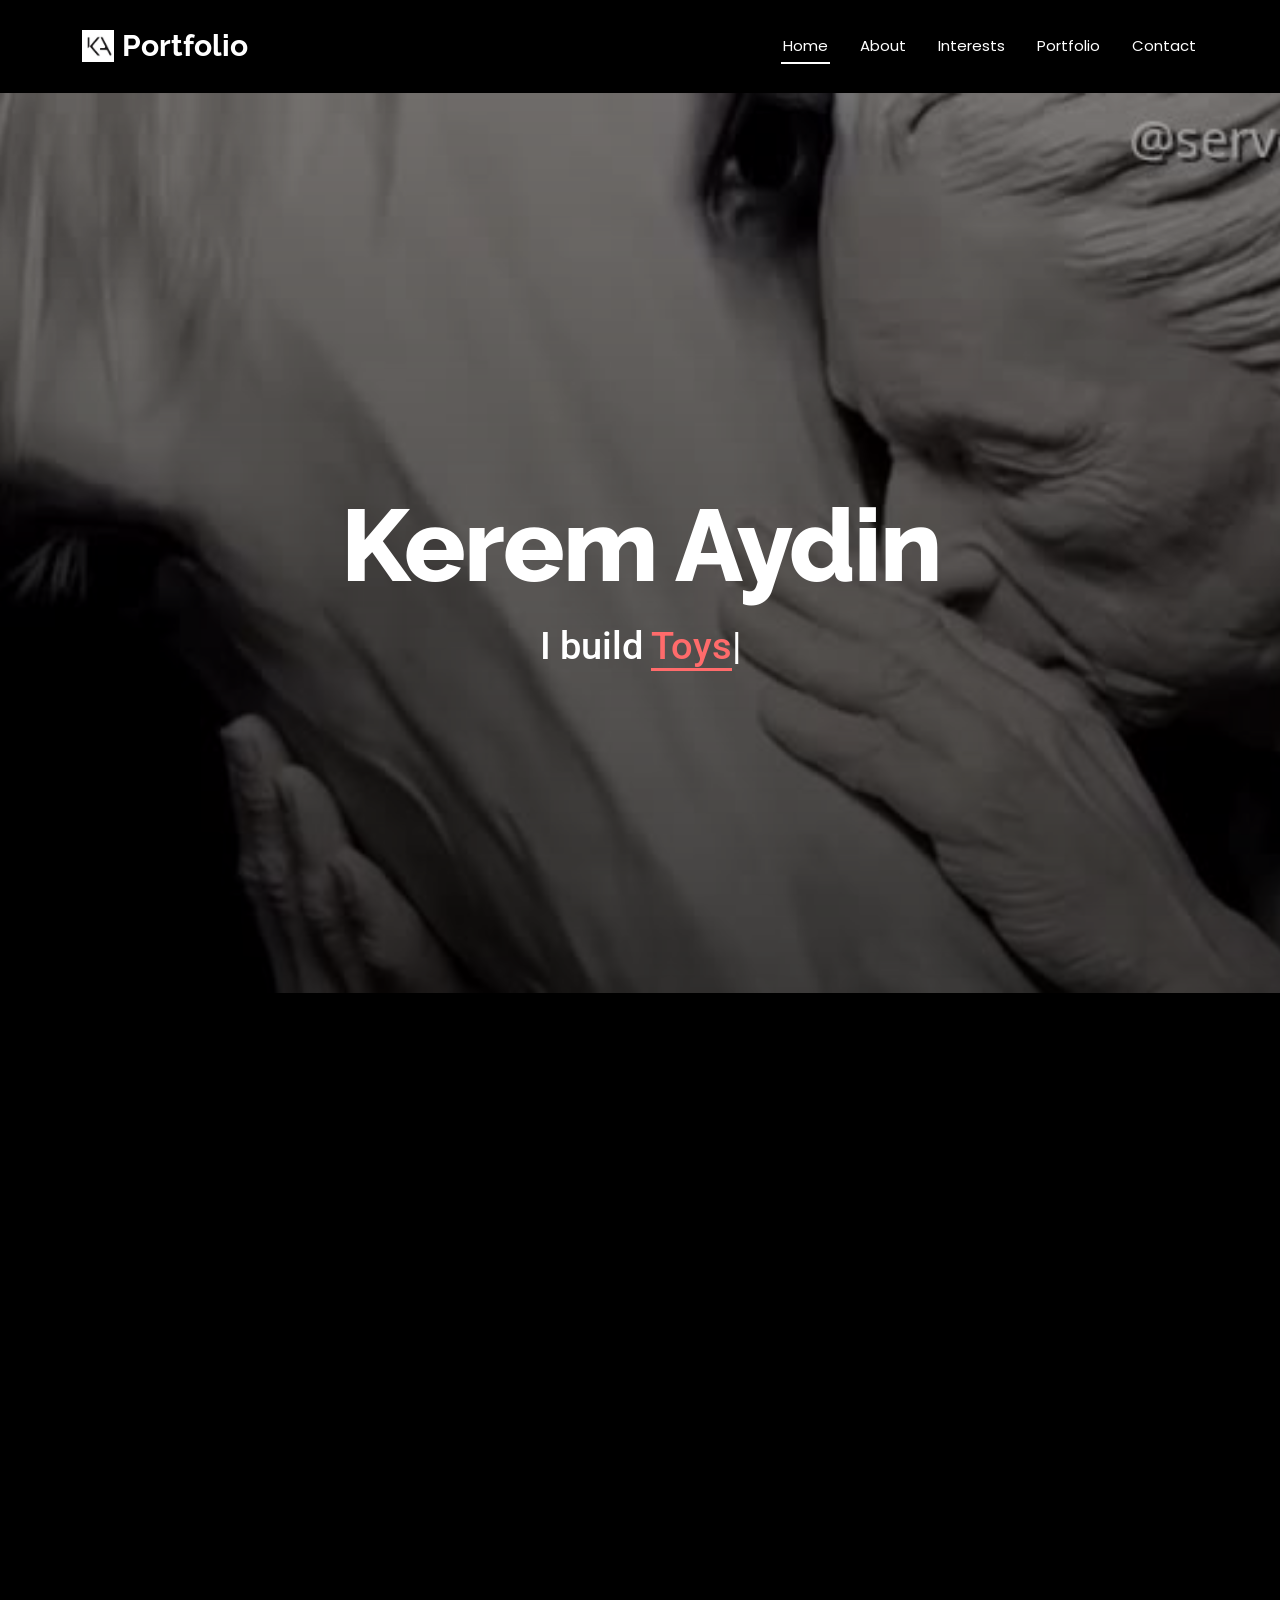
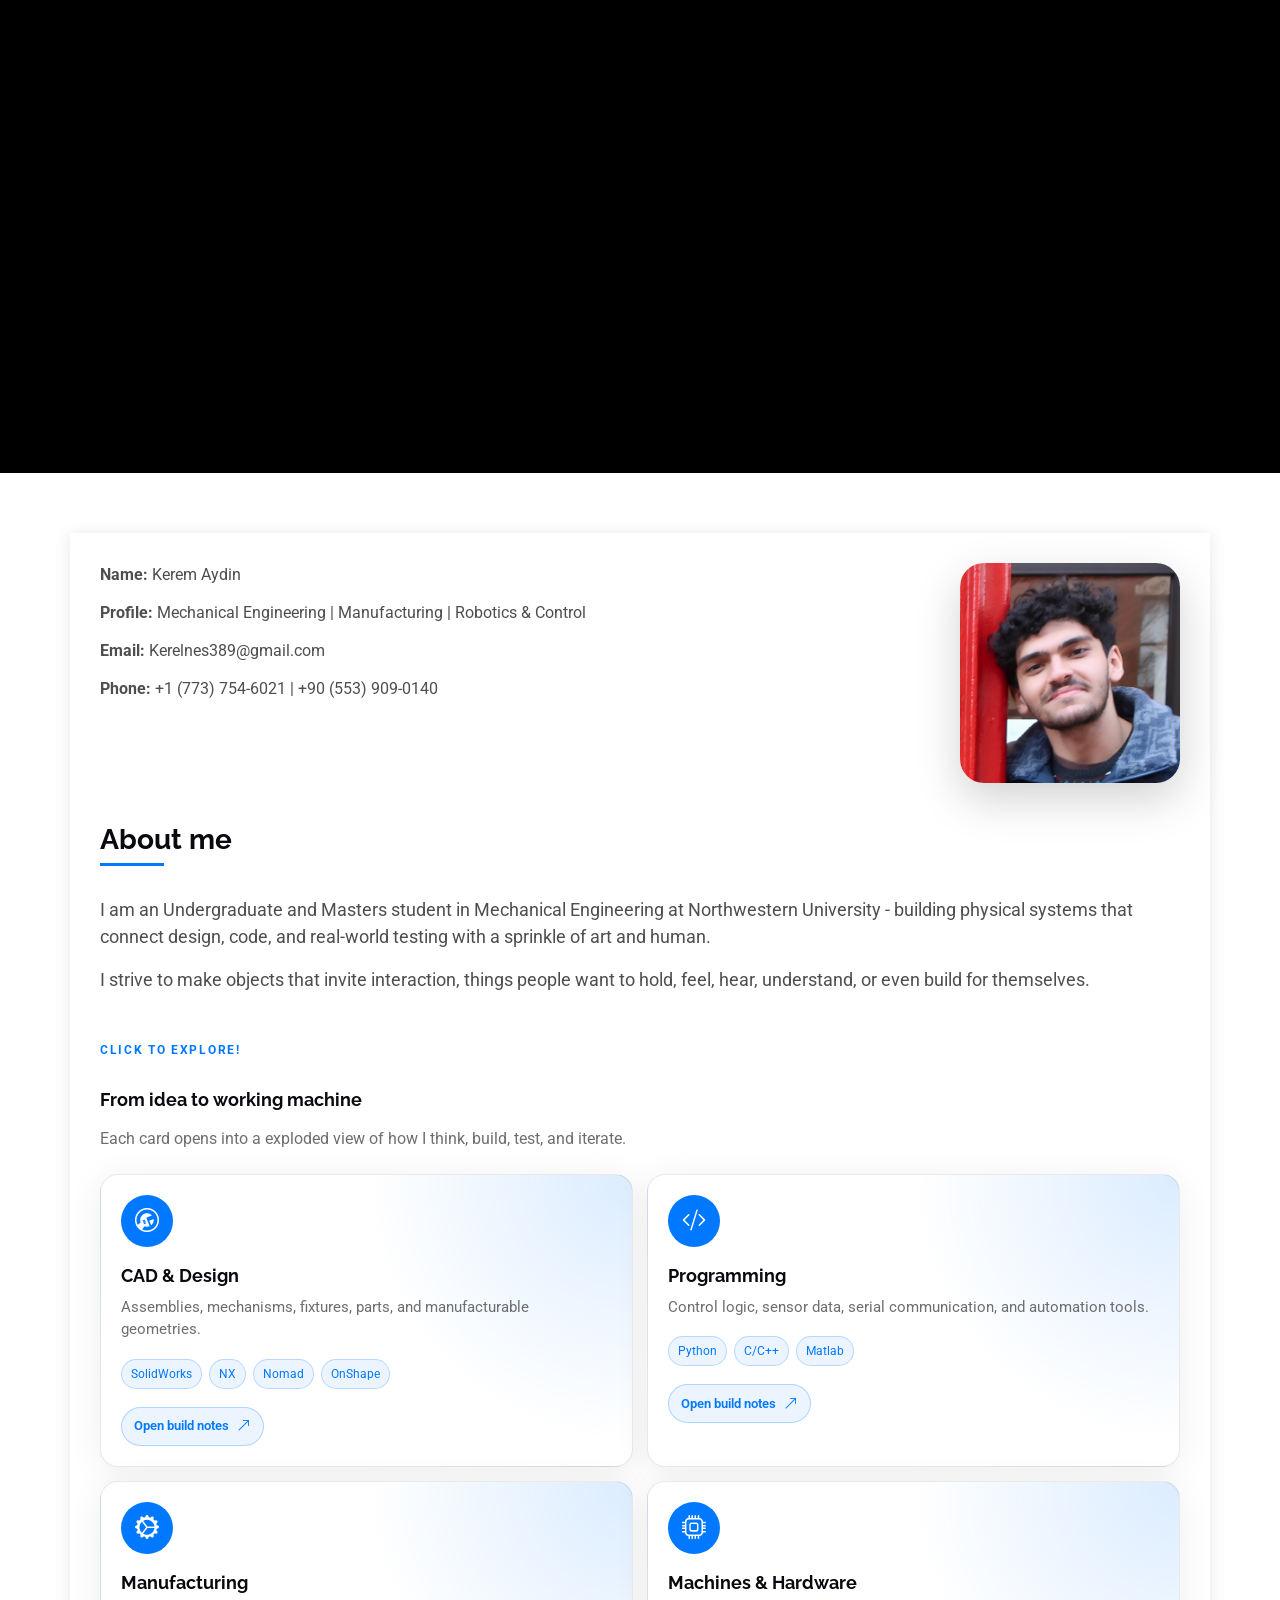
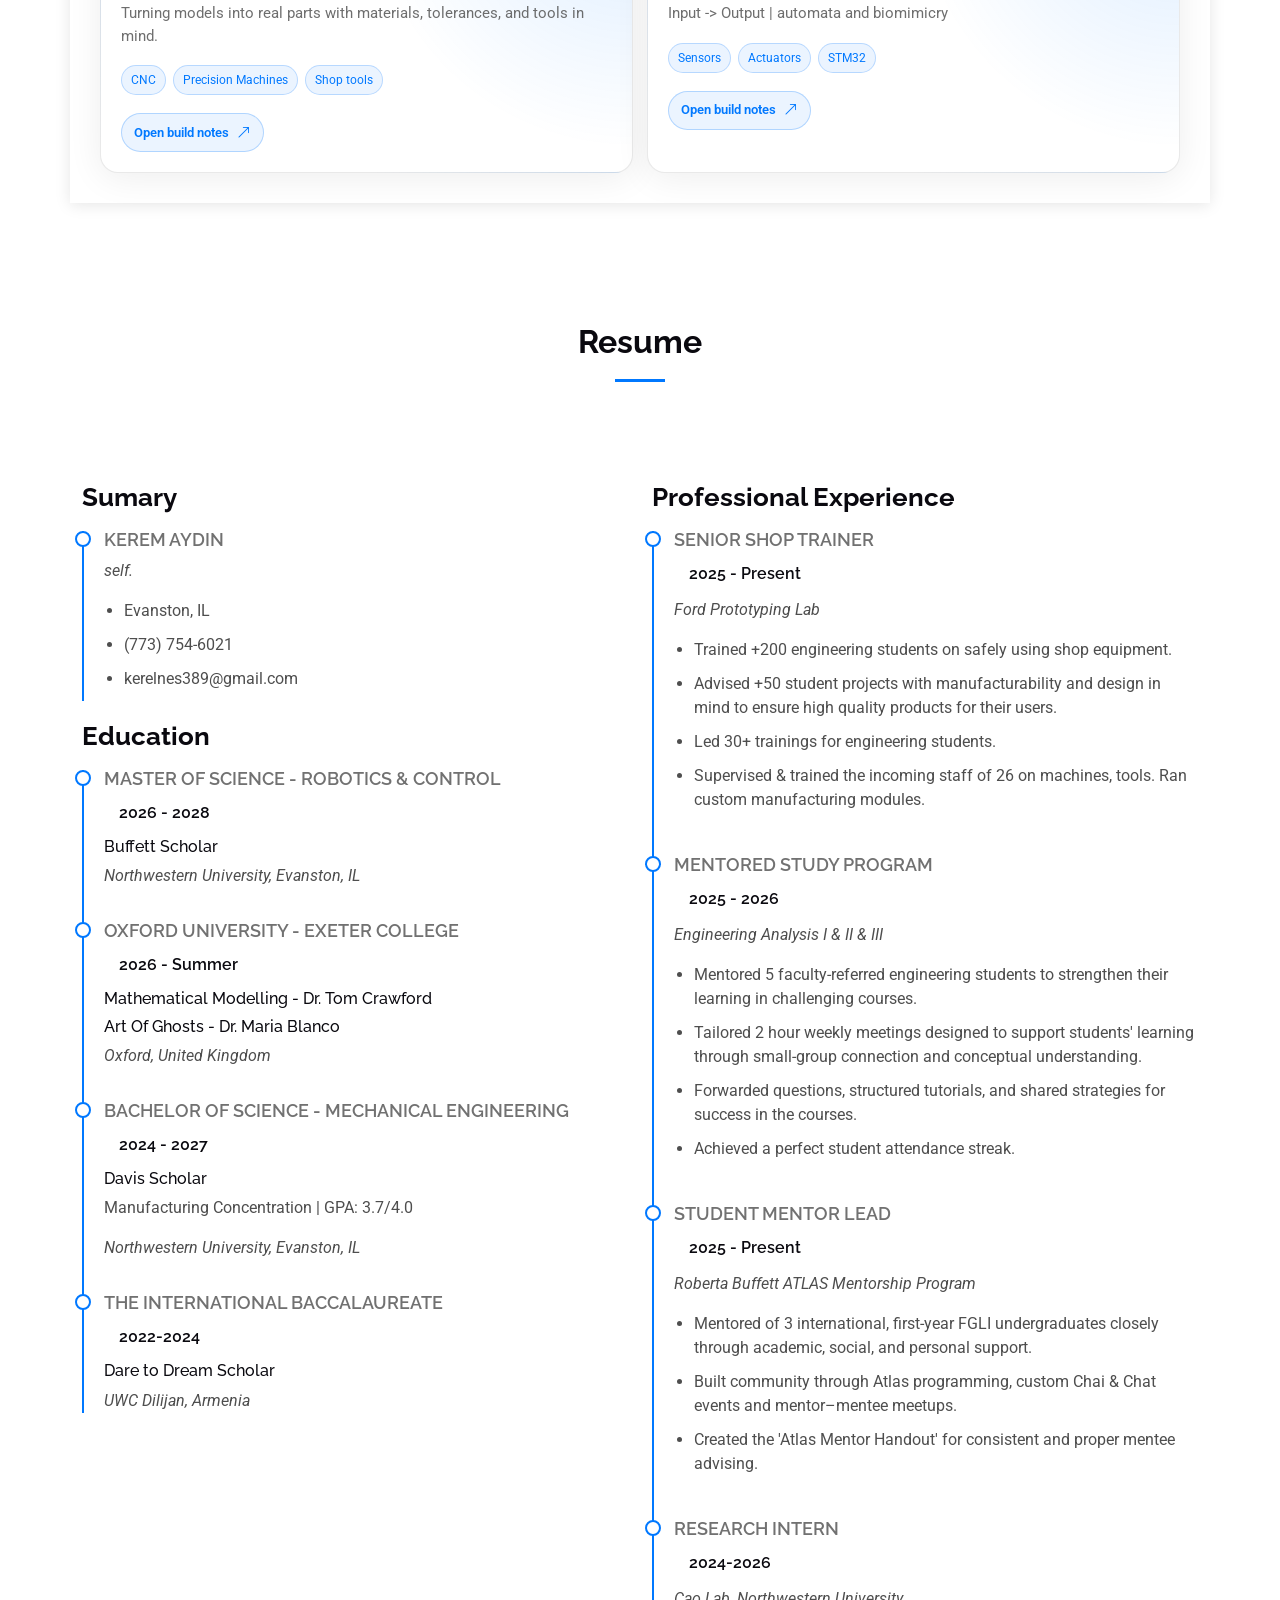
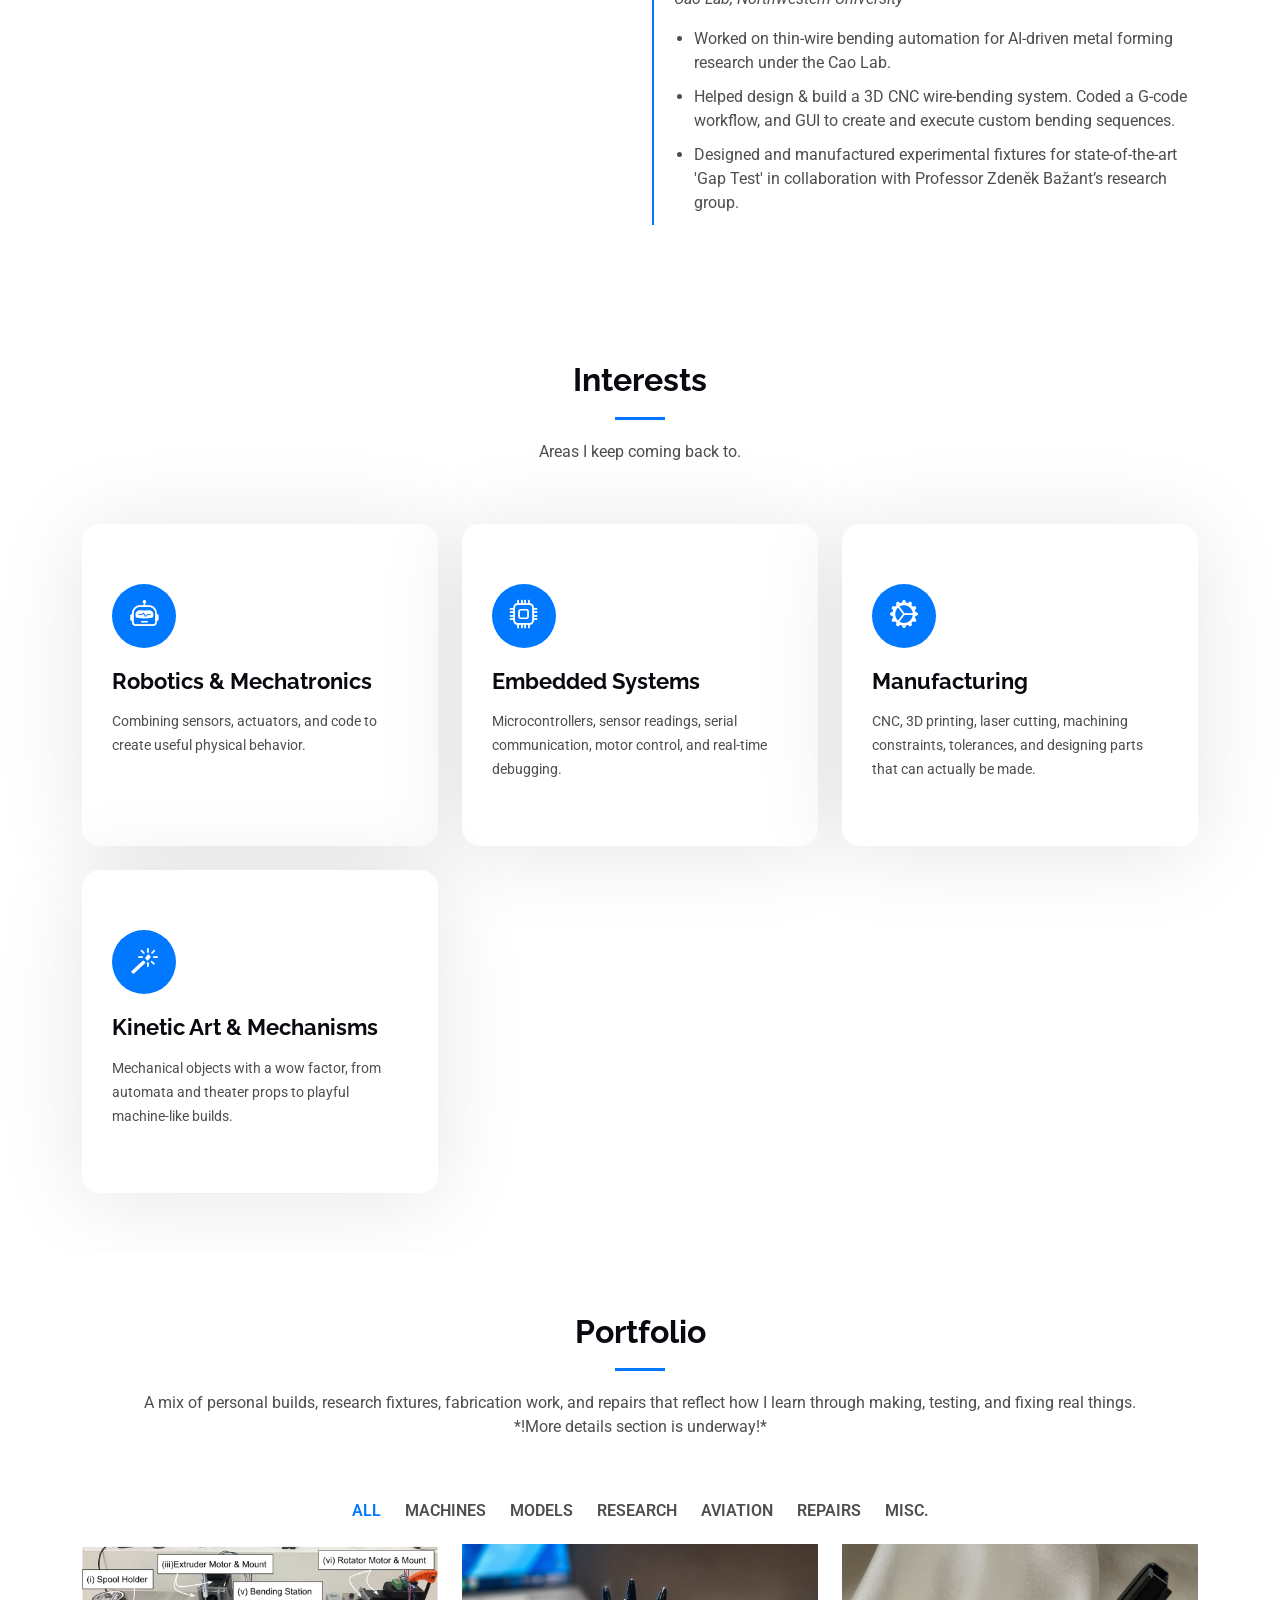
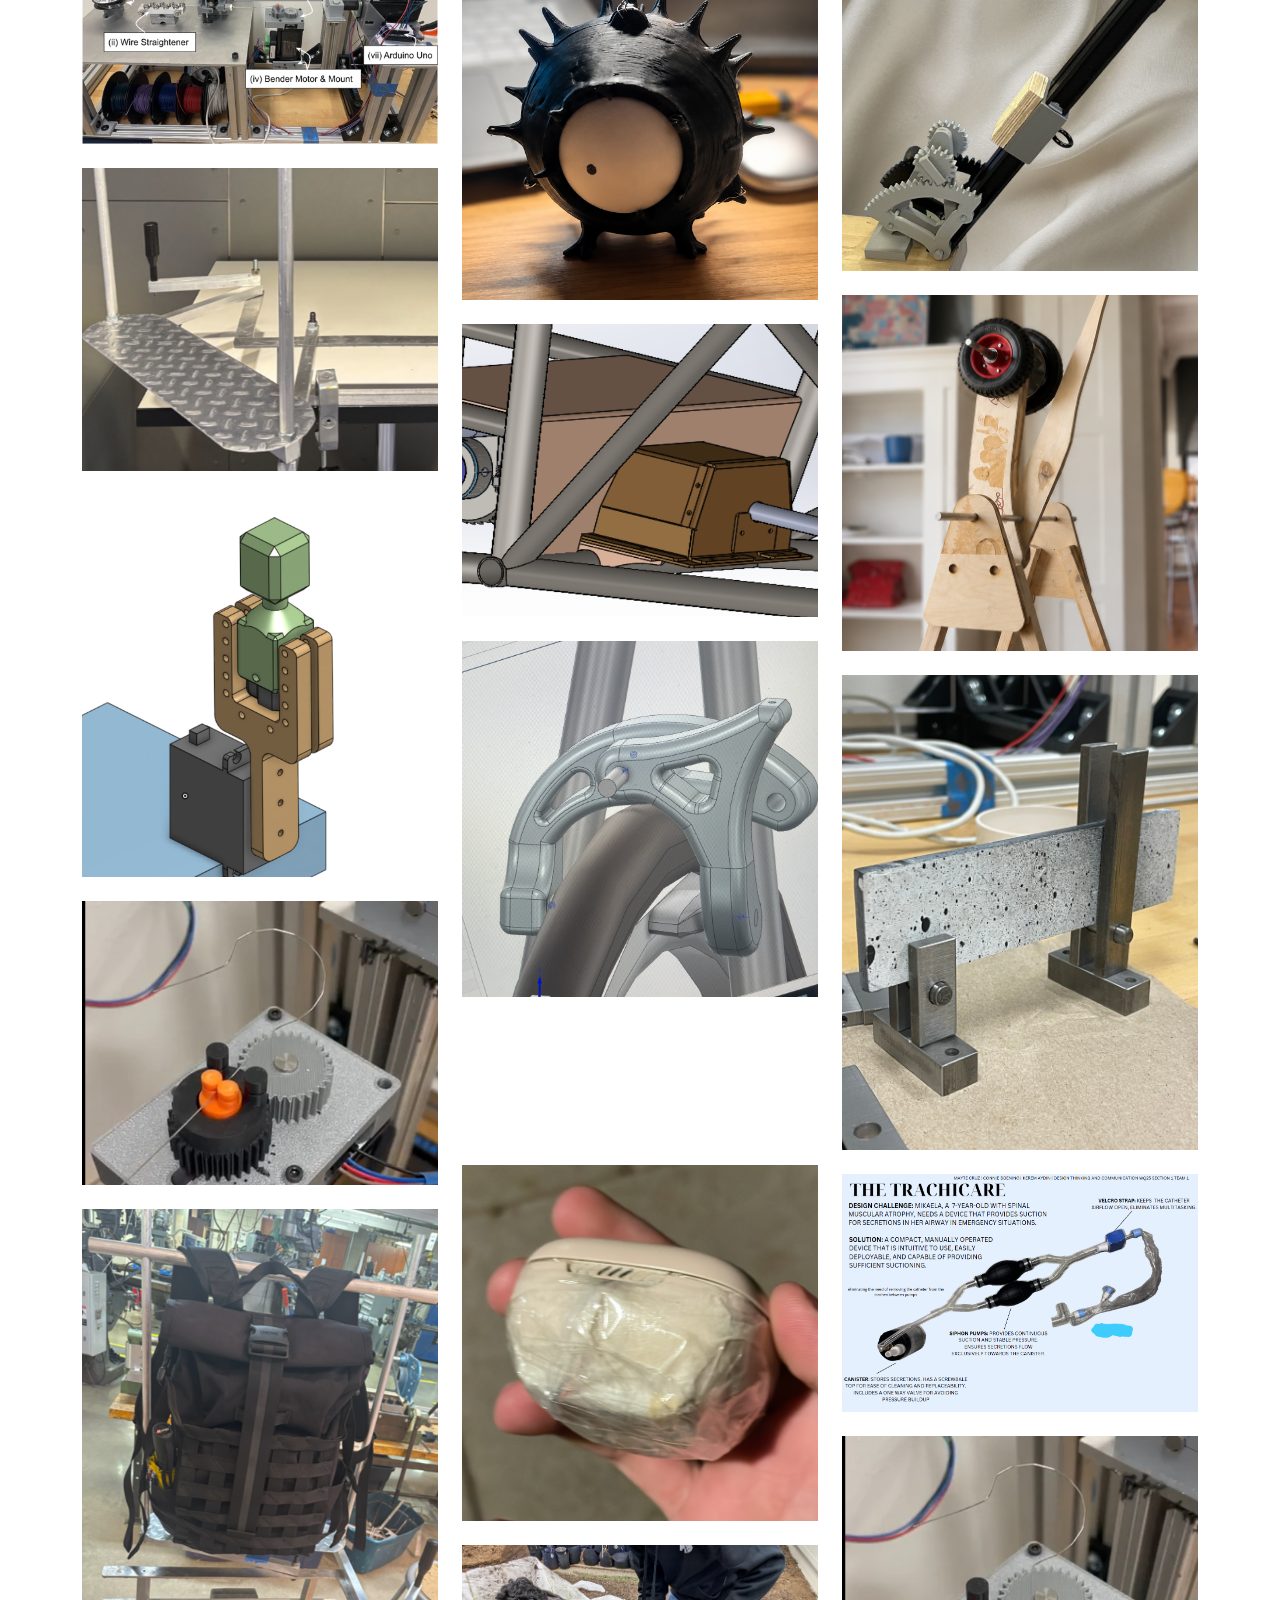
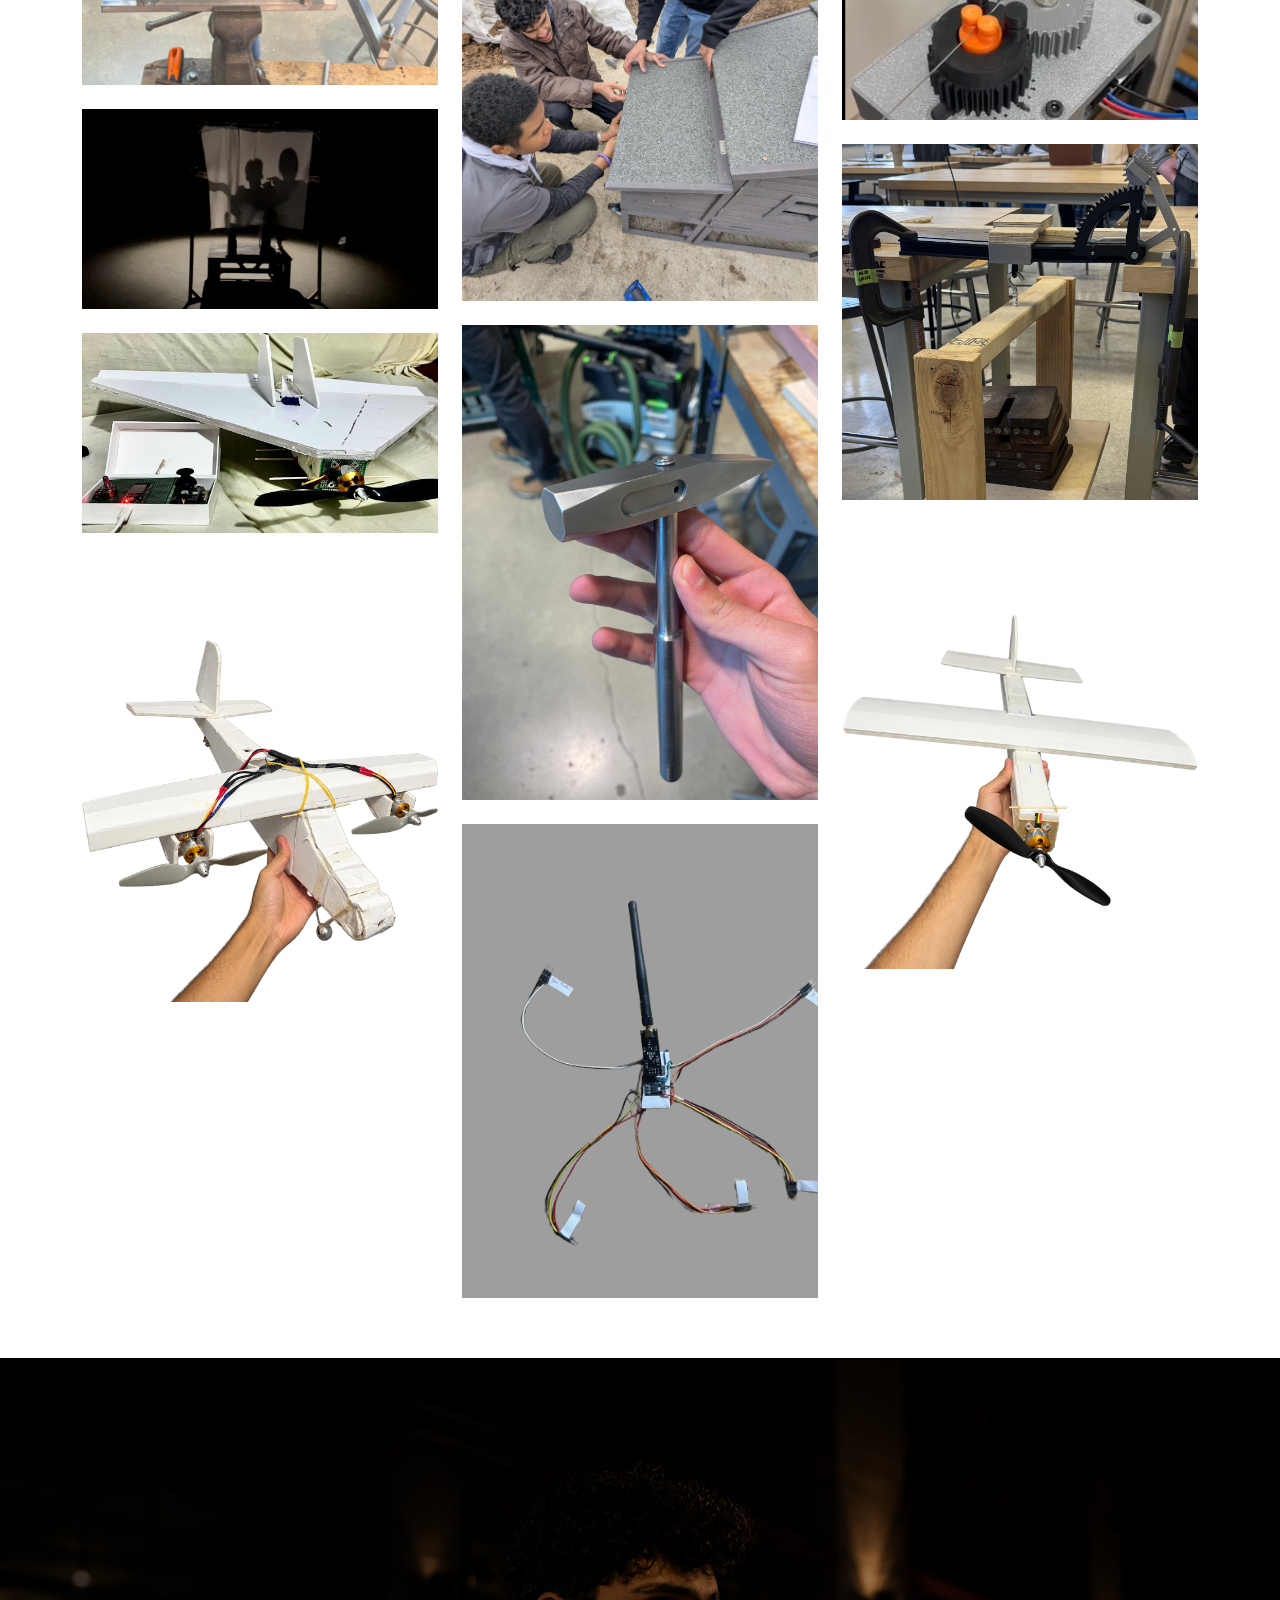
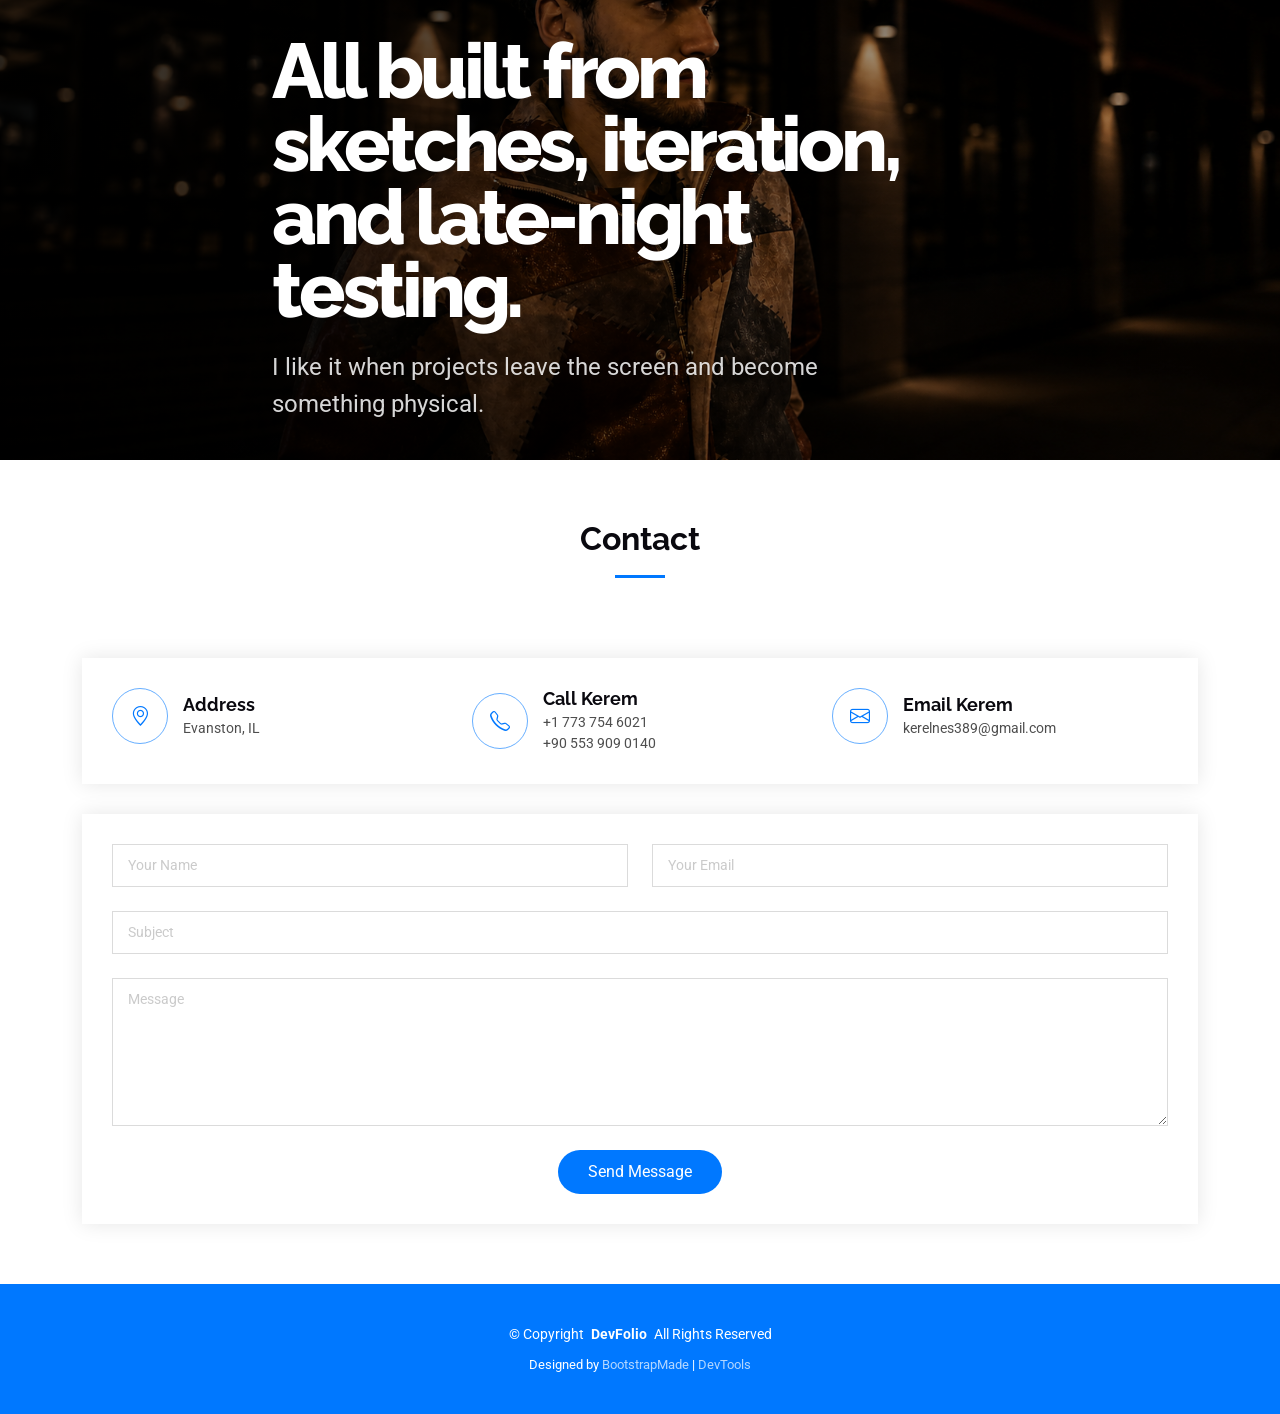
==== commit 38ff85ca: "add turkish num" ====
--- a/index.html
+++ b/index.html
@@ -140,7 +140,7 @@
         <p><strong>Name: </strong> <span>Kerem Aydin</span></p>
         <p><strong>Profile: </strong> <span>Mechanical Engineering | Manufacturing | Robotics & Control</span></p>
         <p><strong>Email: </strong> <span>Kerelnes389@gmail.com</span></p>
-        <p><strong>Phone: </strong> <span>+1 (773) 754-6021</span></p>
+        <p><strong>Phone: </strong> <span>+1 (773) 754-6021 | </span><span>+90 (553) 909-0140</span></p>
       </div>
 
       <div class="about-profile-photo">
@@ -772,6 +772,7 @@
                 <div>
                   <h3>Call Kerem</h3>
                   <p>+1 773 754 6021</p>
+                  <p>+90 553 909 0140</p>
                 </div>
               </div>
             </div><!-- End Info Item -->
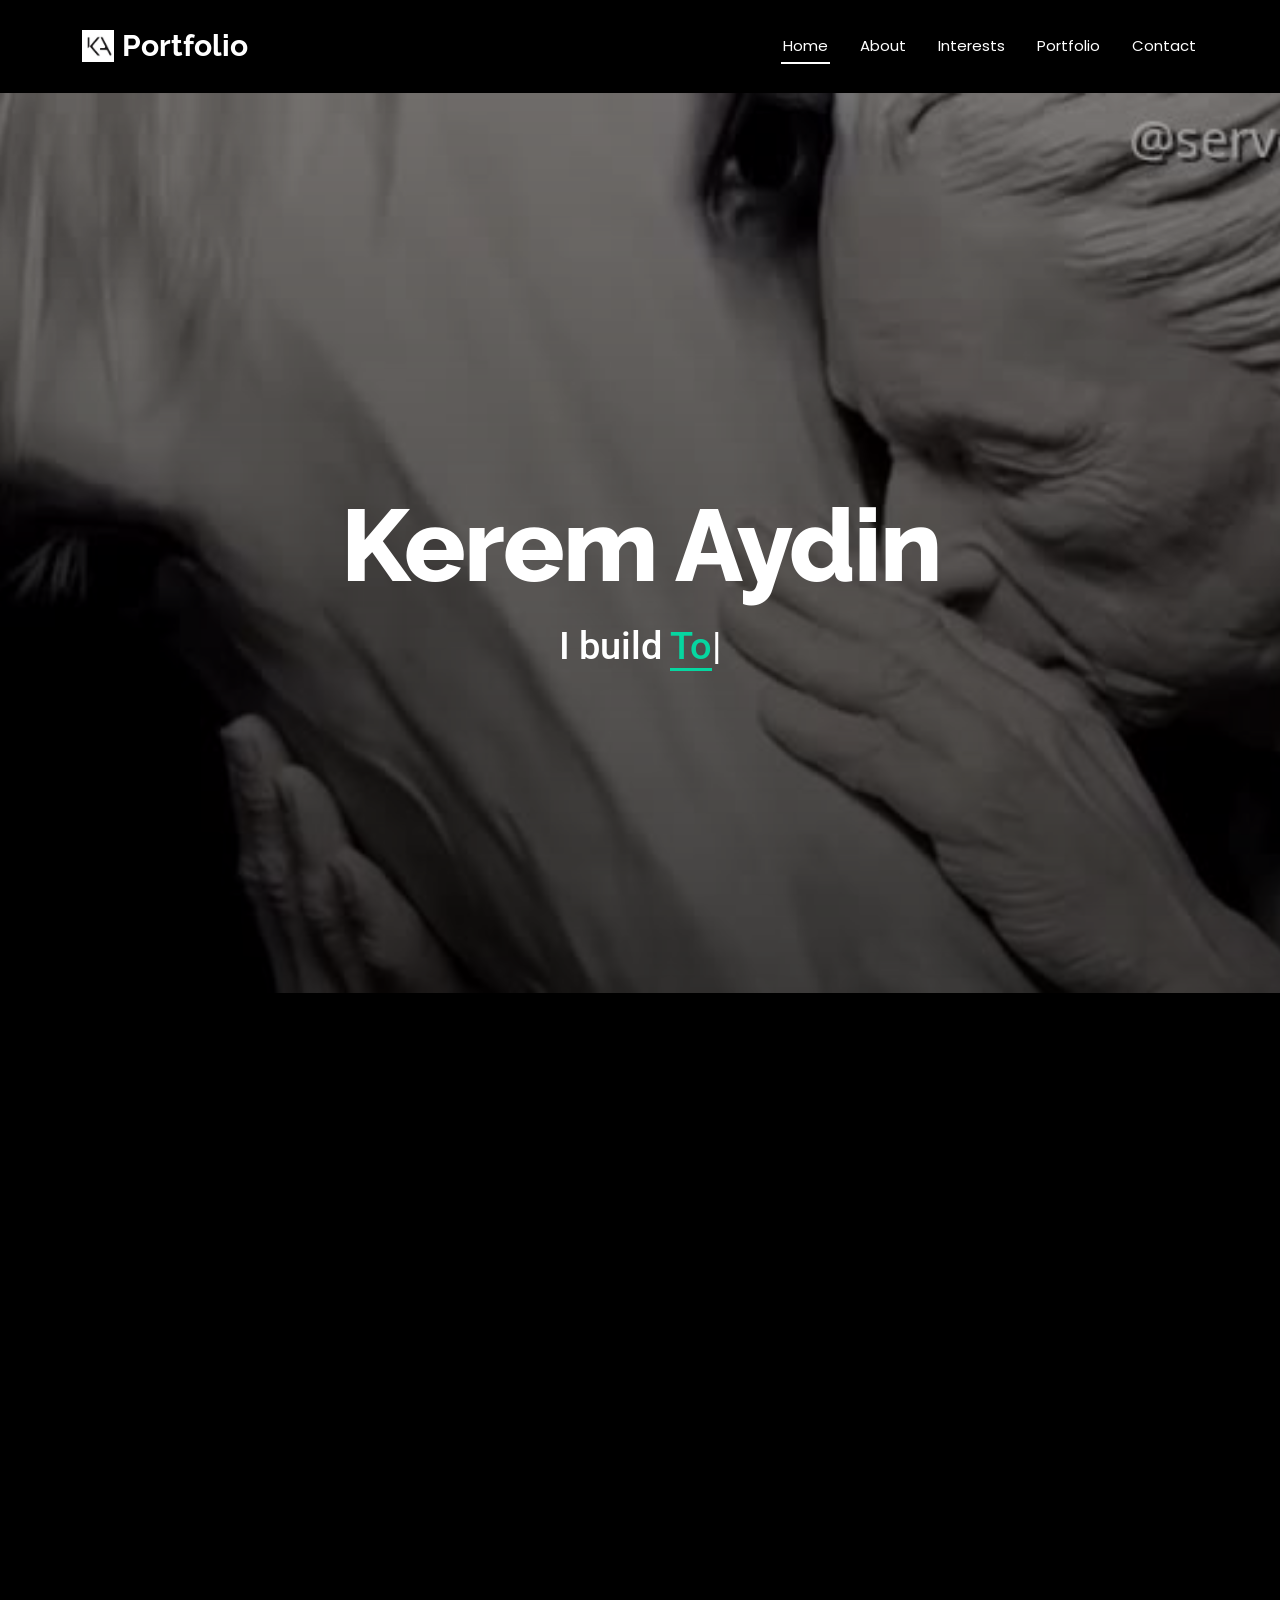
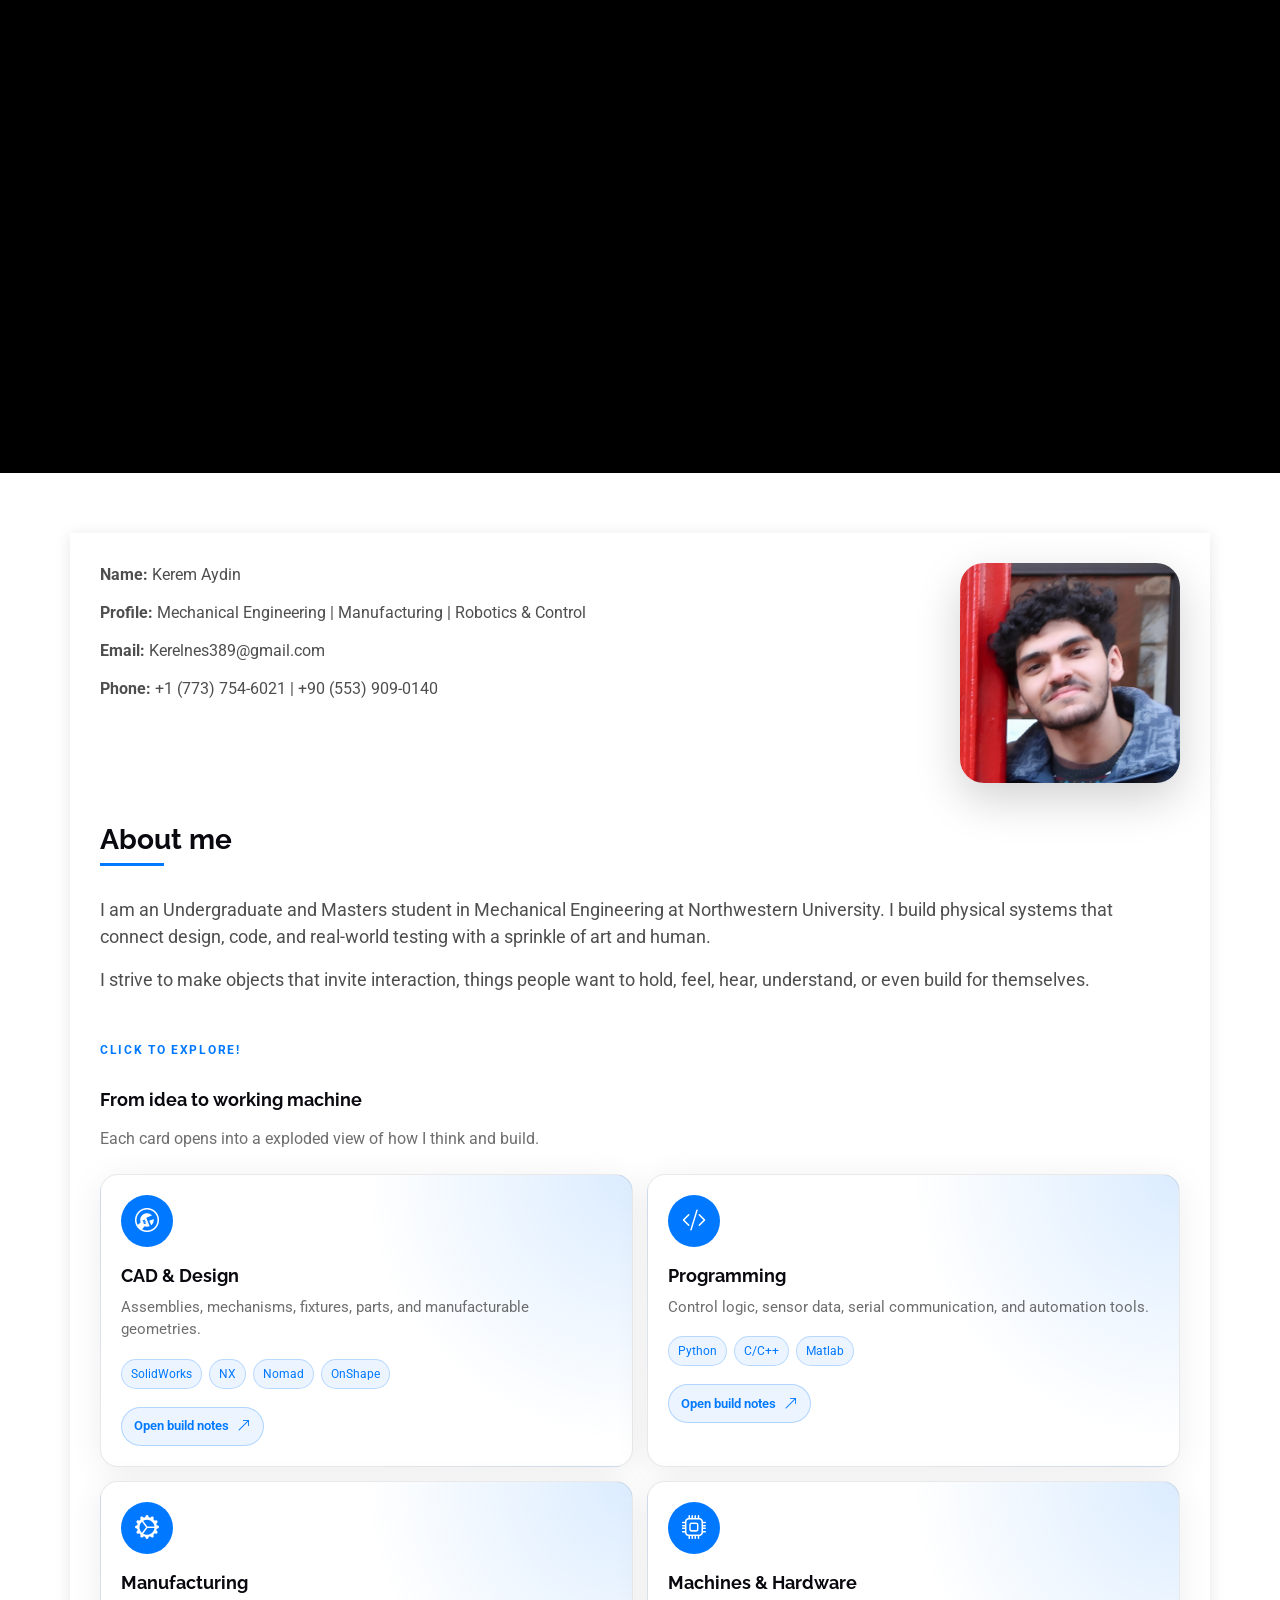
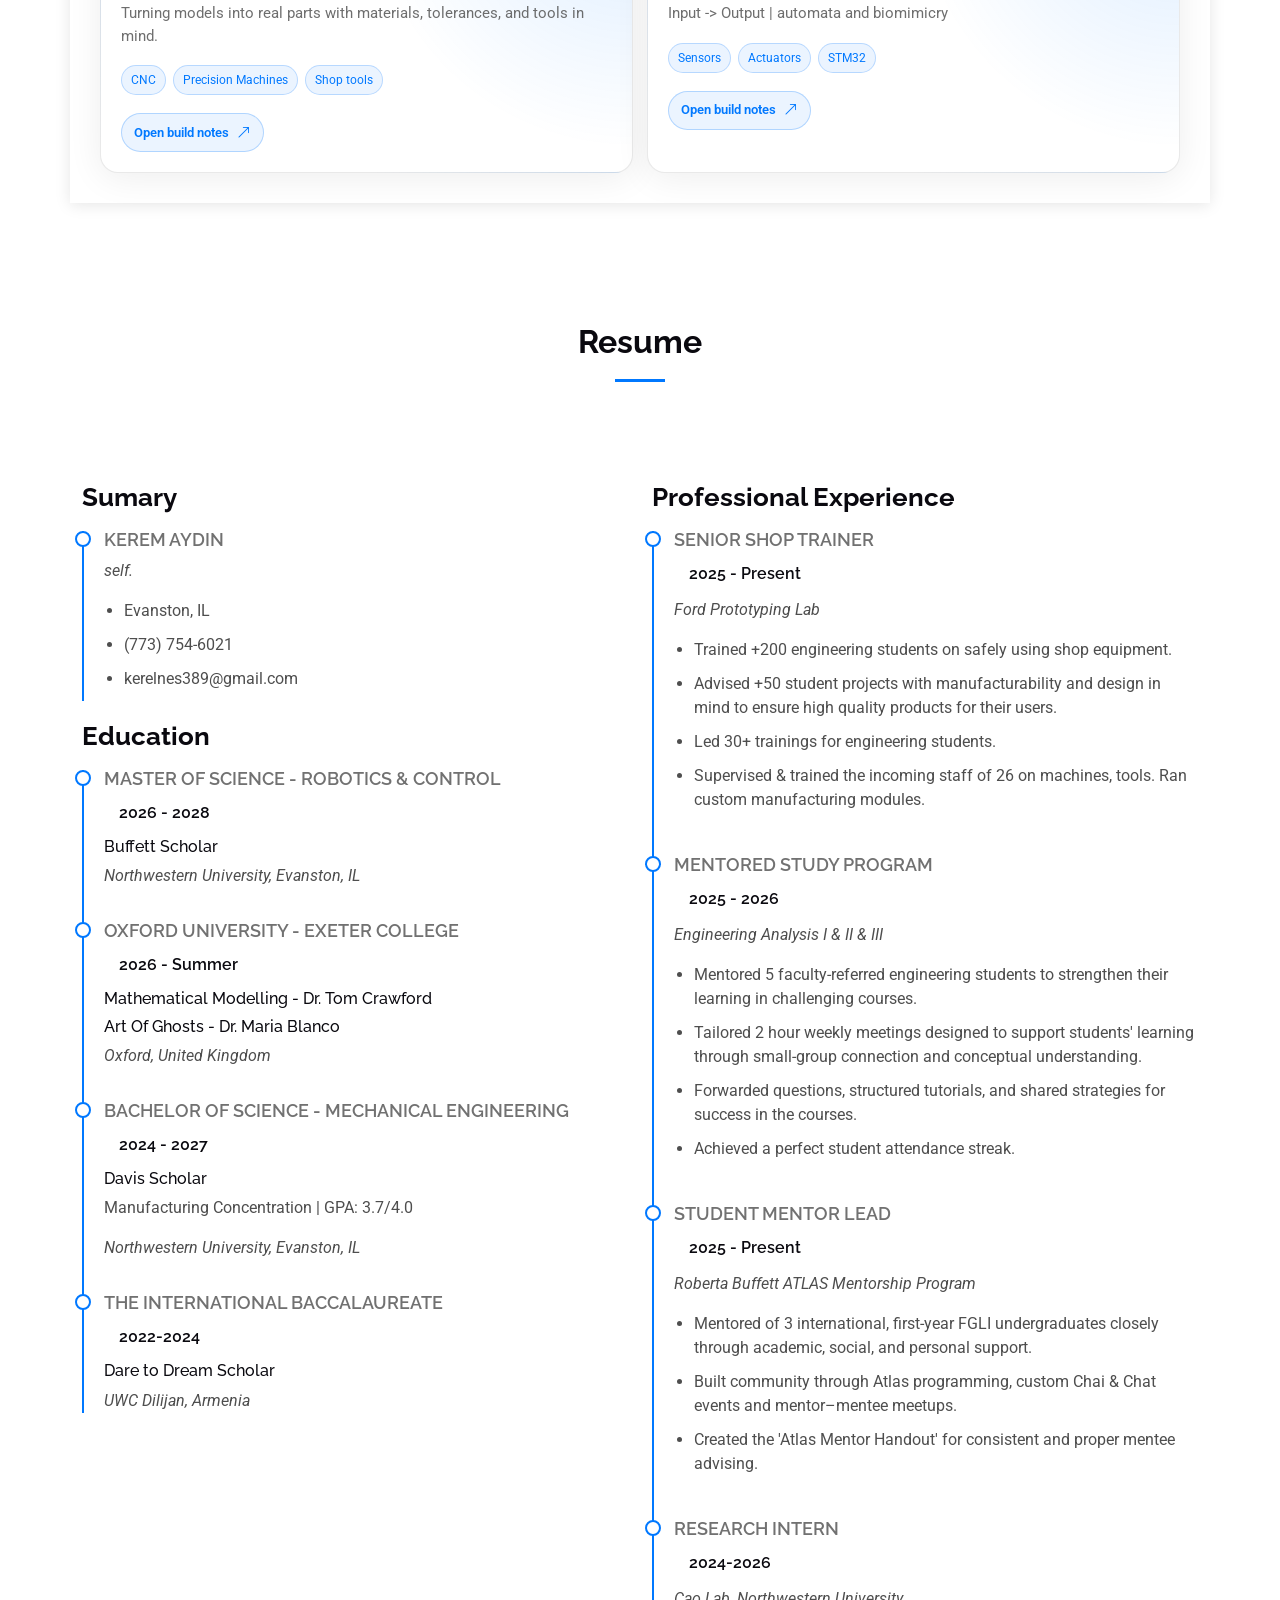
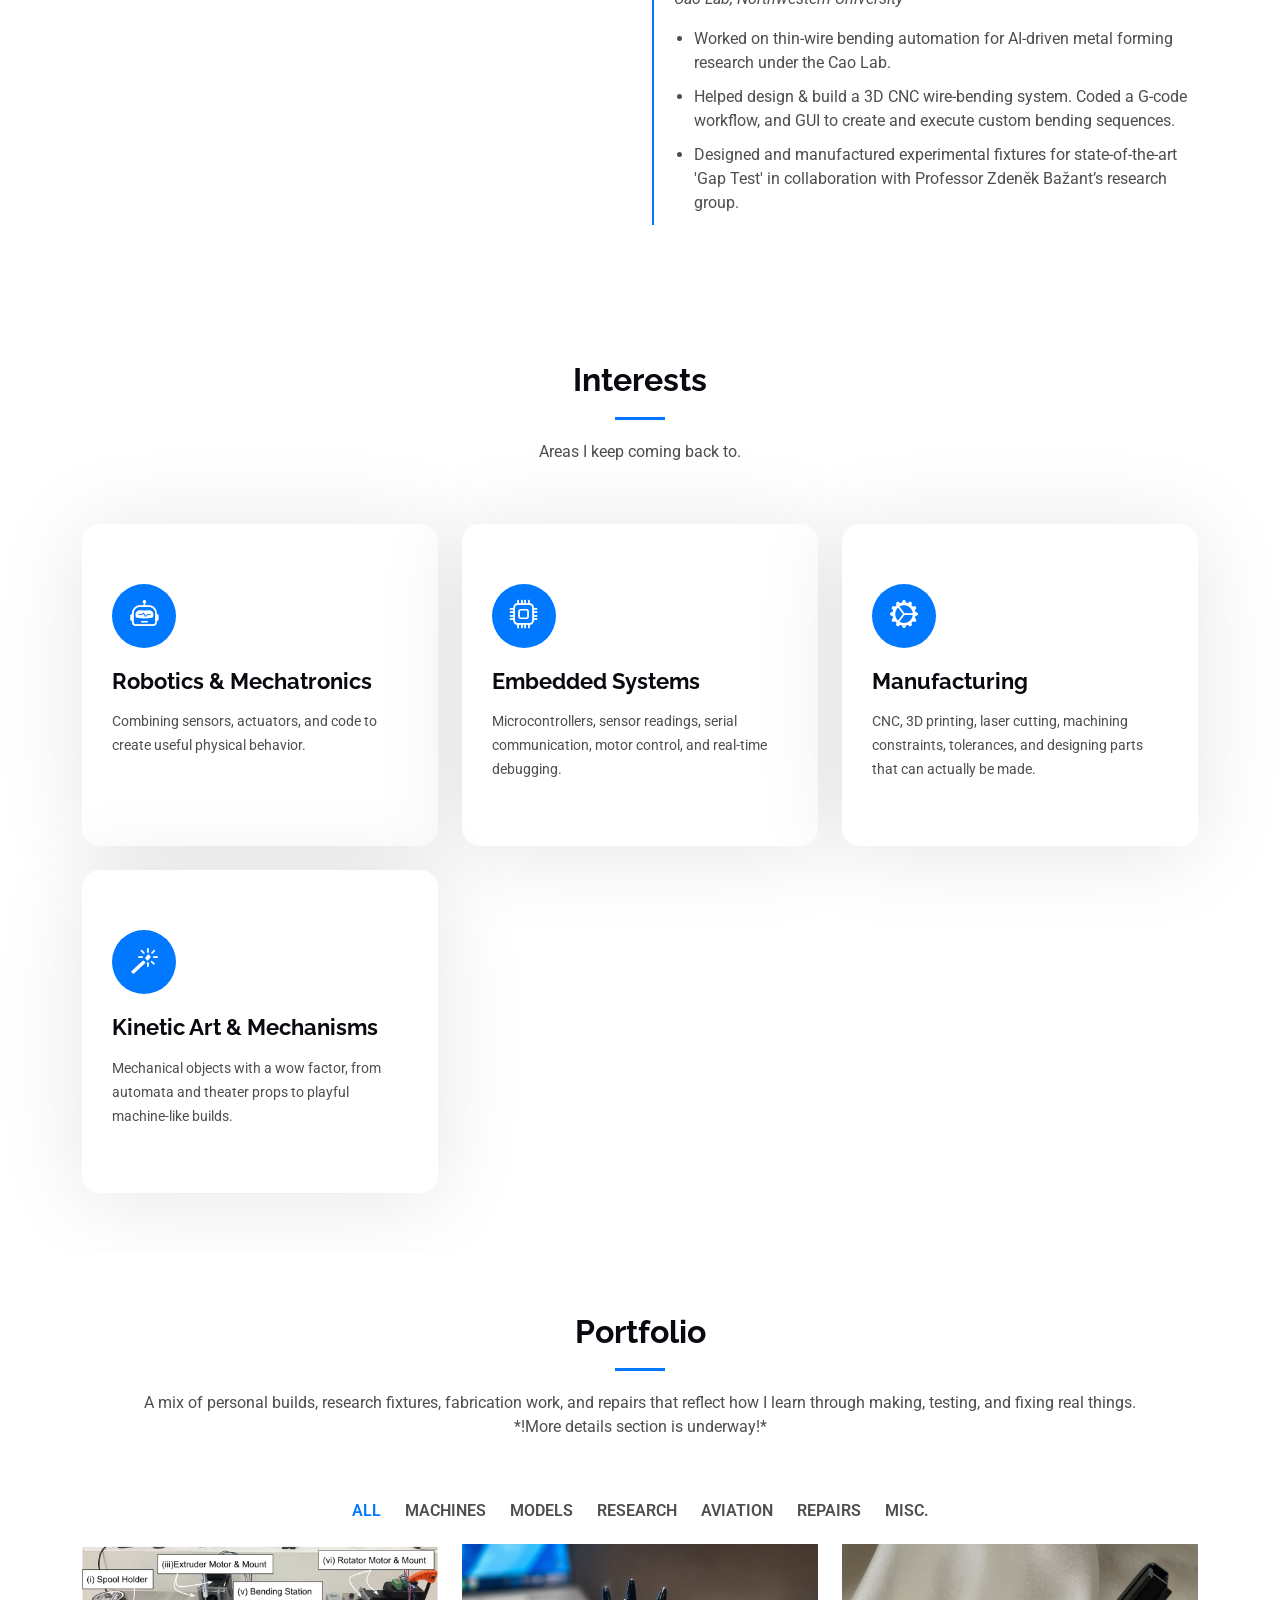
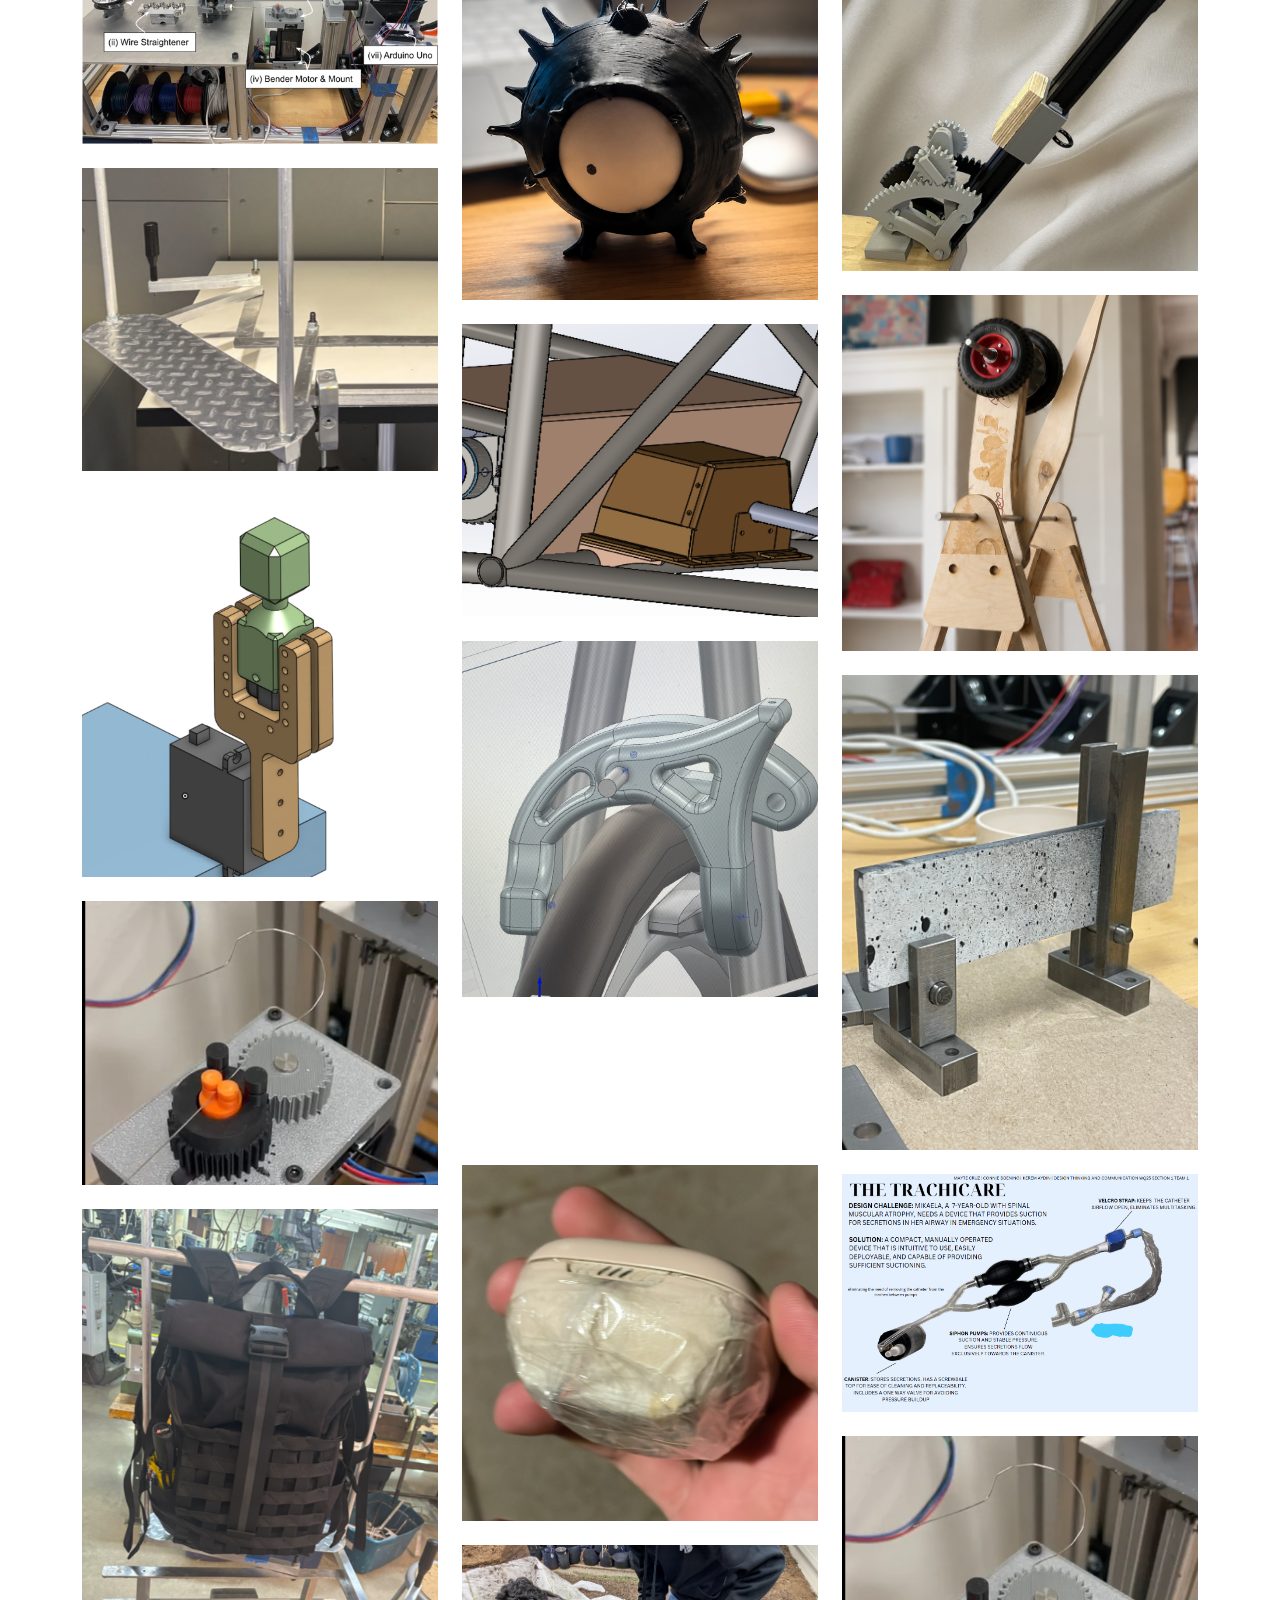
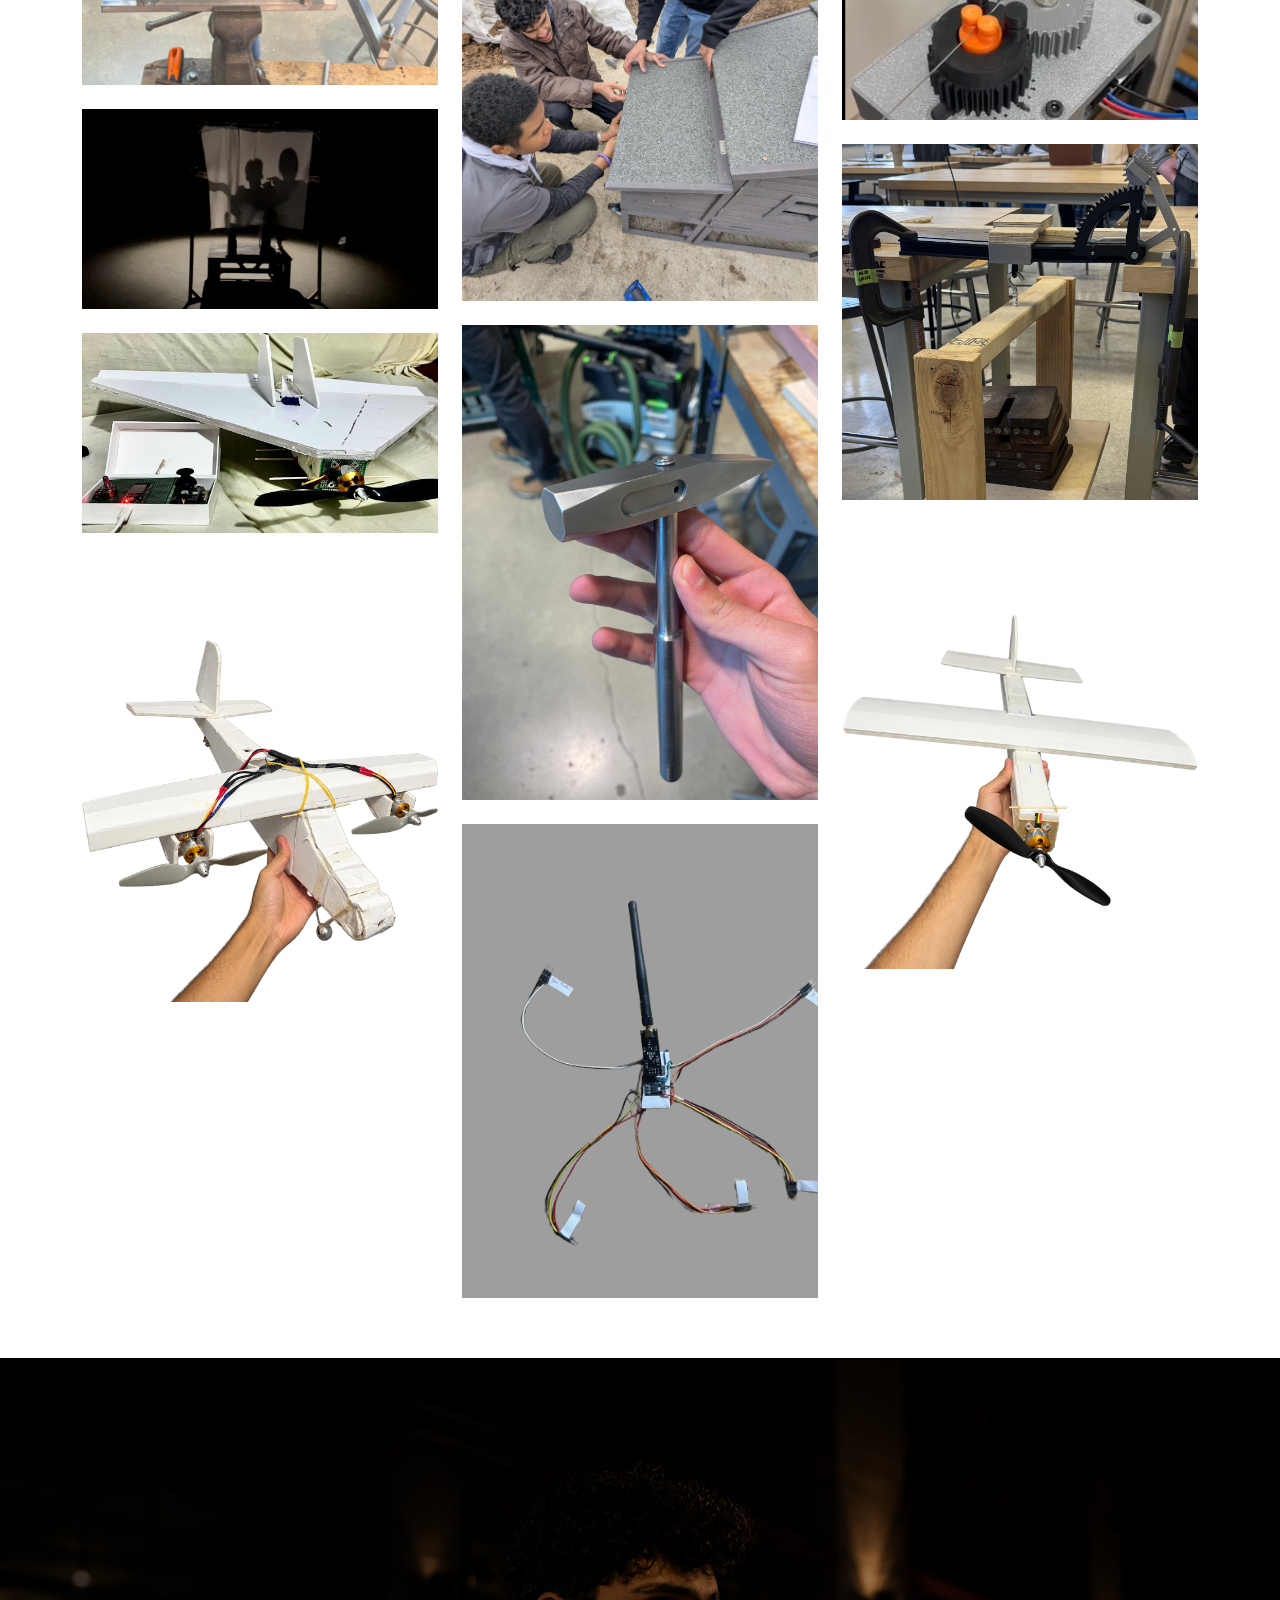
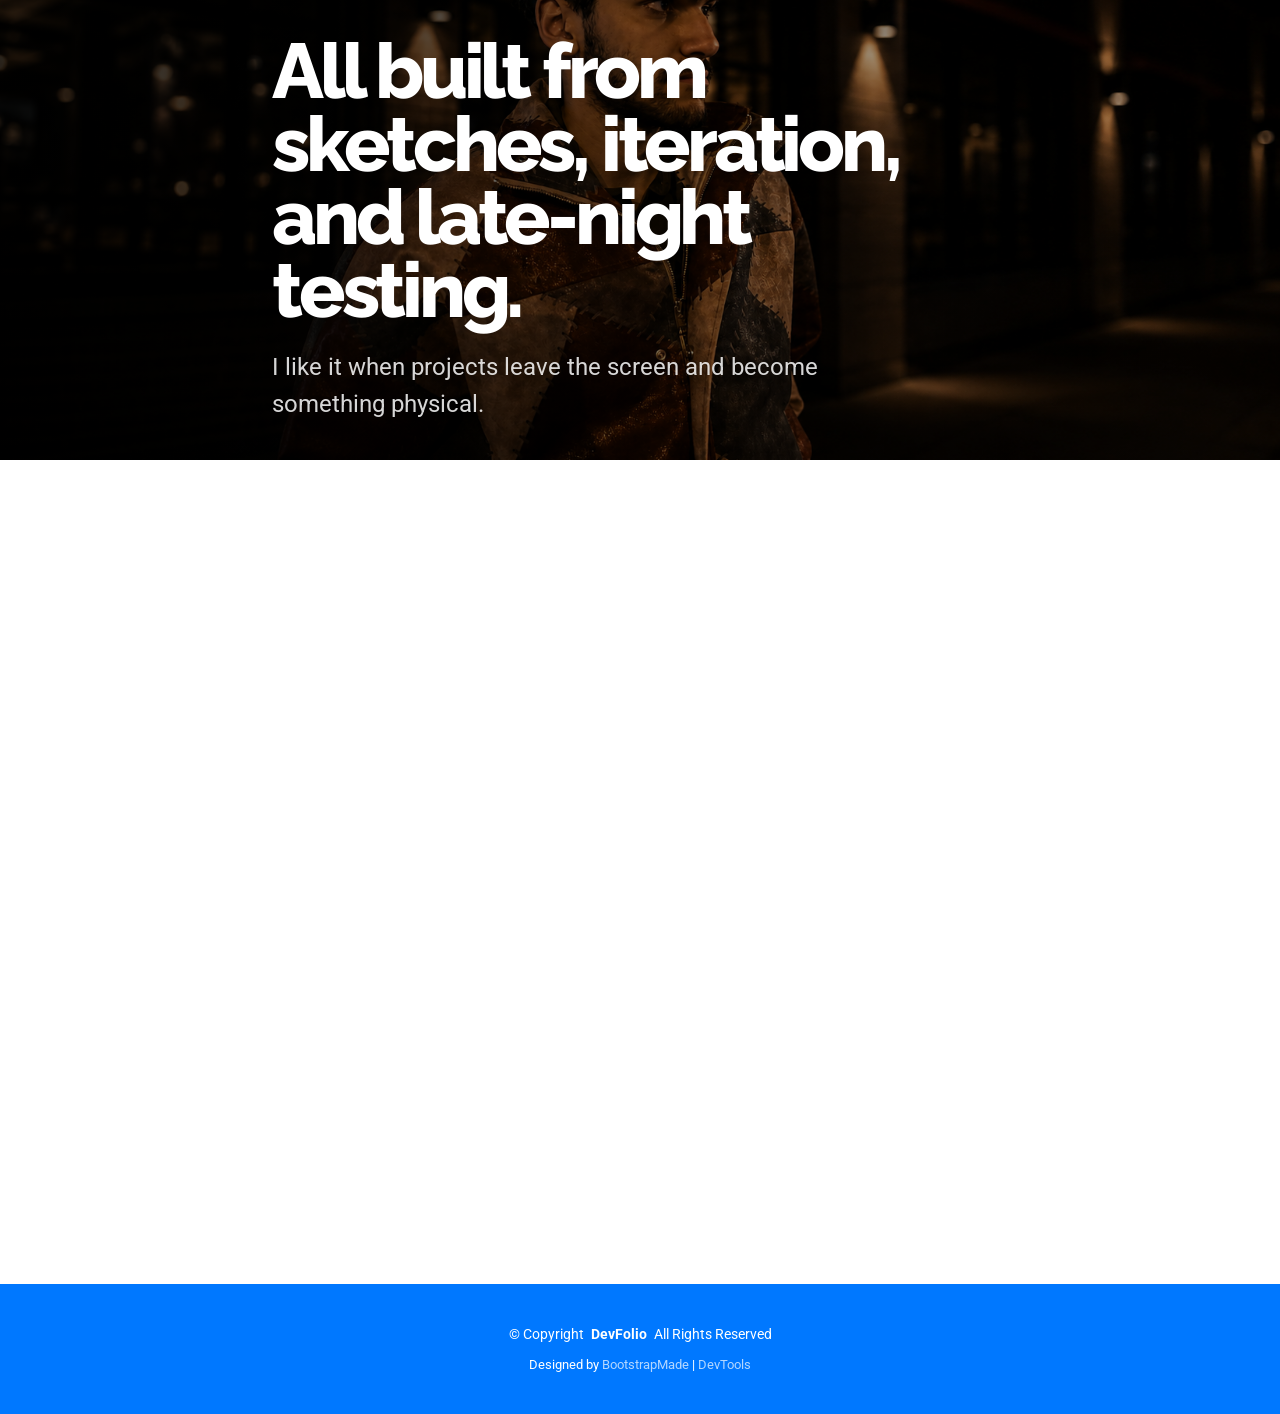
==== commit 8bb81512: "added hop to the about me section cards" ====
--- a/index.html
+++ b/index.html
@@ -153,8 +153,8 @@
     <div class="about-me mb-5">
       <h4>About me</h4>
       <p>
-        I am an Undergraduate and Masters student in Mechanical Engineering at Northwestern University - 
-        building physical systems that connect design, code,
+        I am an Undergraduate and Masters student in Mechanical Engineering at Northwestern University. 
+        I build physical systems that connect design, code,
         and real-world testing with a sprinkle of art and human.
       </p>
       <p>
@@ -170,7 +170,7 @@
         <div class="builder-skills-kicker">CLICK TO EXPLORE!</div>
         <h5>From idea to working machine</h5>
         <p>
-        Each card opens into a exploded view of how I think, build, test, and iterate.
+        Each card opens into a exploded view of how I think and build.
         </p>
       </div>
 
--- a/assets/css/main.css
+++ b/assets/css/main.css
@@ -1812,6 +1812,39 @@
   cursor: default;
 }
 
+/* Builder card click hint */
+.builder-skill-card {
+  cursor: pointer;
+}
+
+/* Temporary hop animation */
+.builder-skill-card.hint-hop {
+  animation: builderHop 0.55s ease;
+}
+
+@keyframes builderHop {
+  0% {
+    translate: 0 0;
+  }
+
+  35% {
+    translate: 0 -10px;
+  }
+
+  60% {
+    translate: 0 2px;
+  }
+
+  80% {
+    translate: 0 -3px;
+  }
+
+  100% {
+    translate: 0 0;
+  }
+}
+
+
 /*--------------------------------------------------------------
 # Calmer / tighter exploded skill modal override
 --------------------------------------------------------------*/
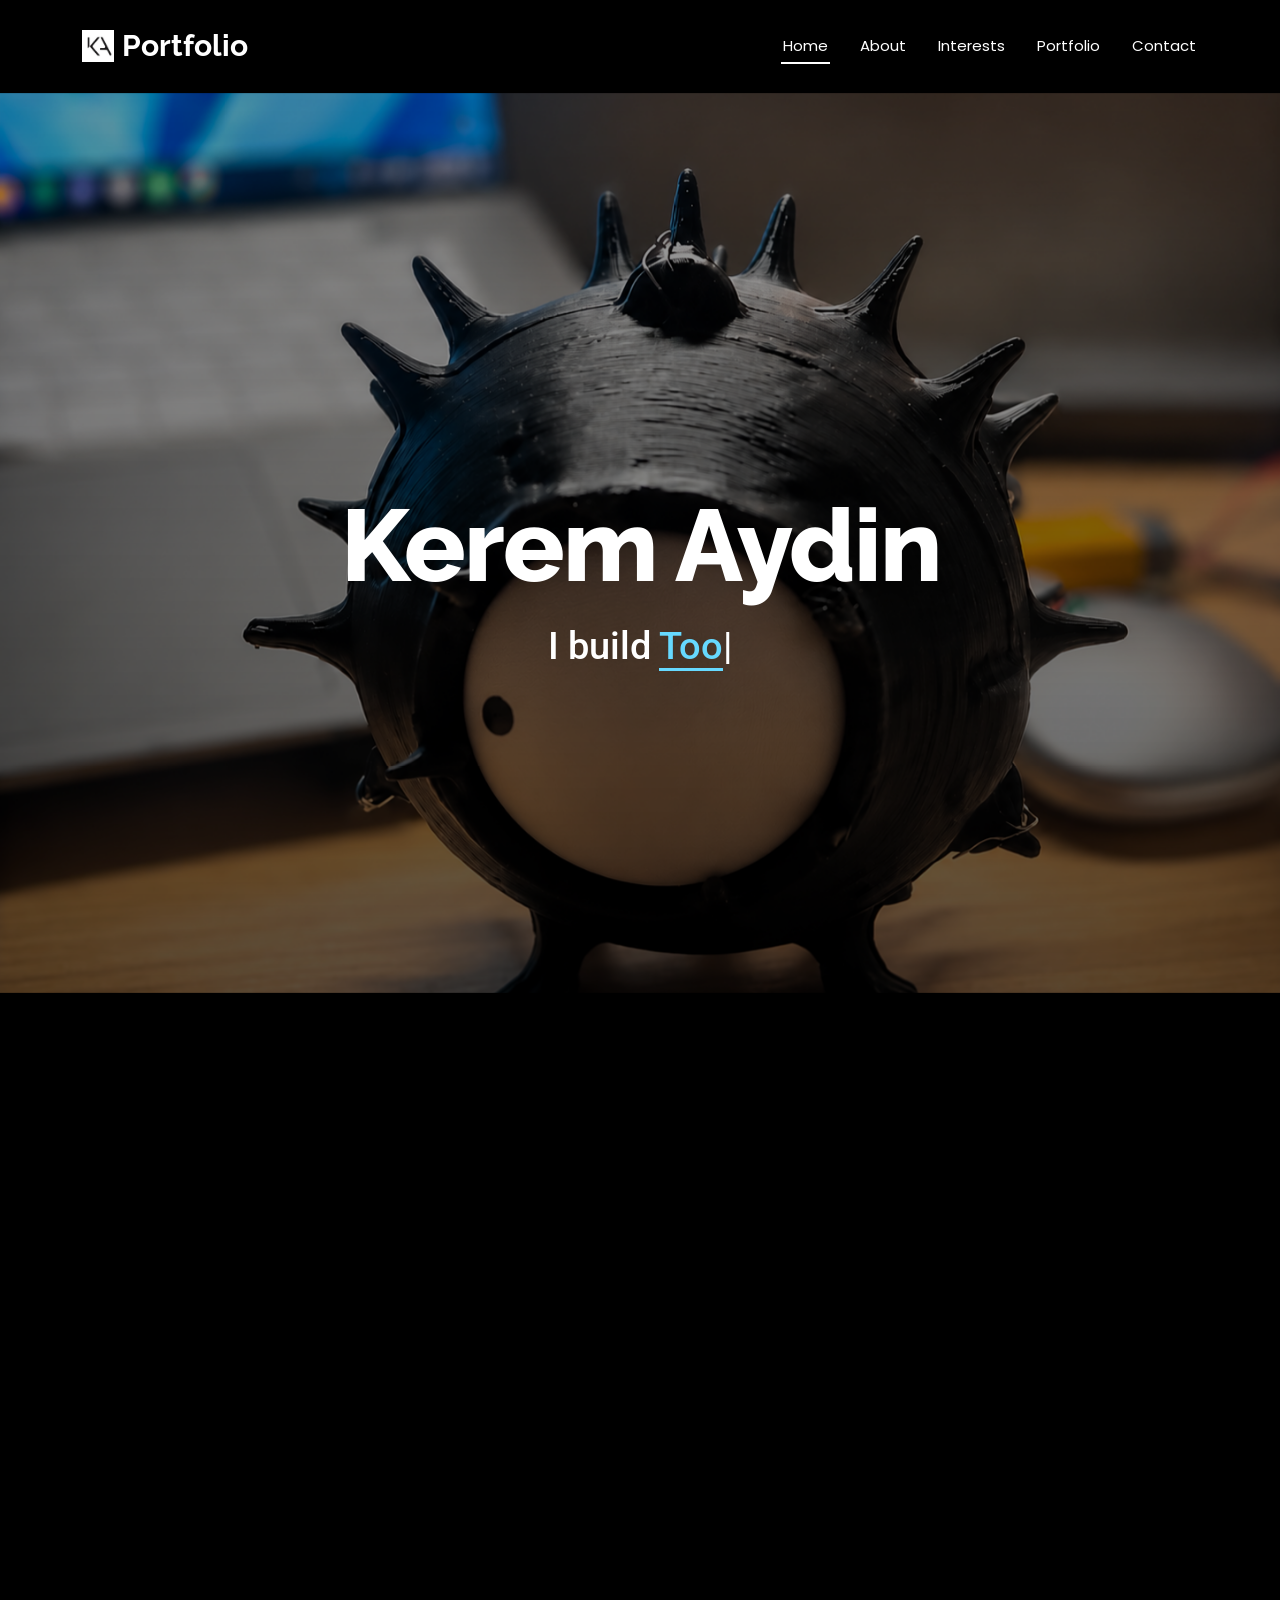
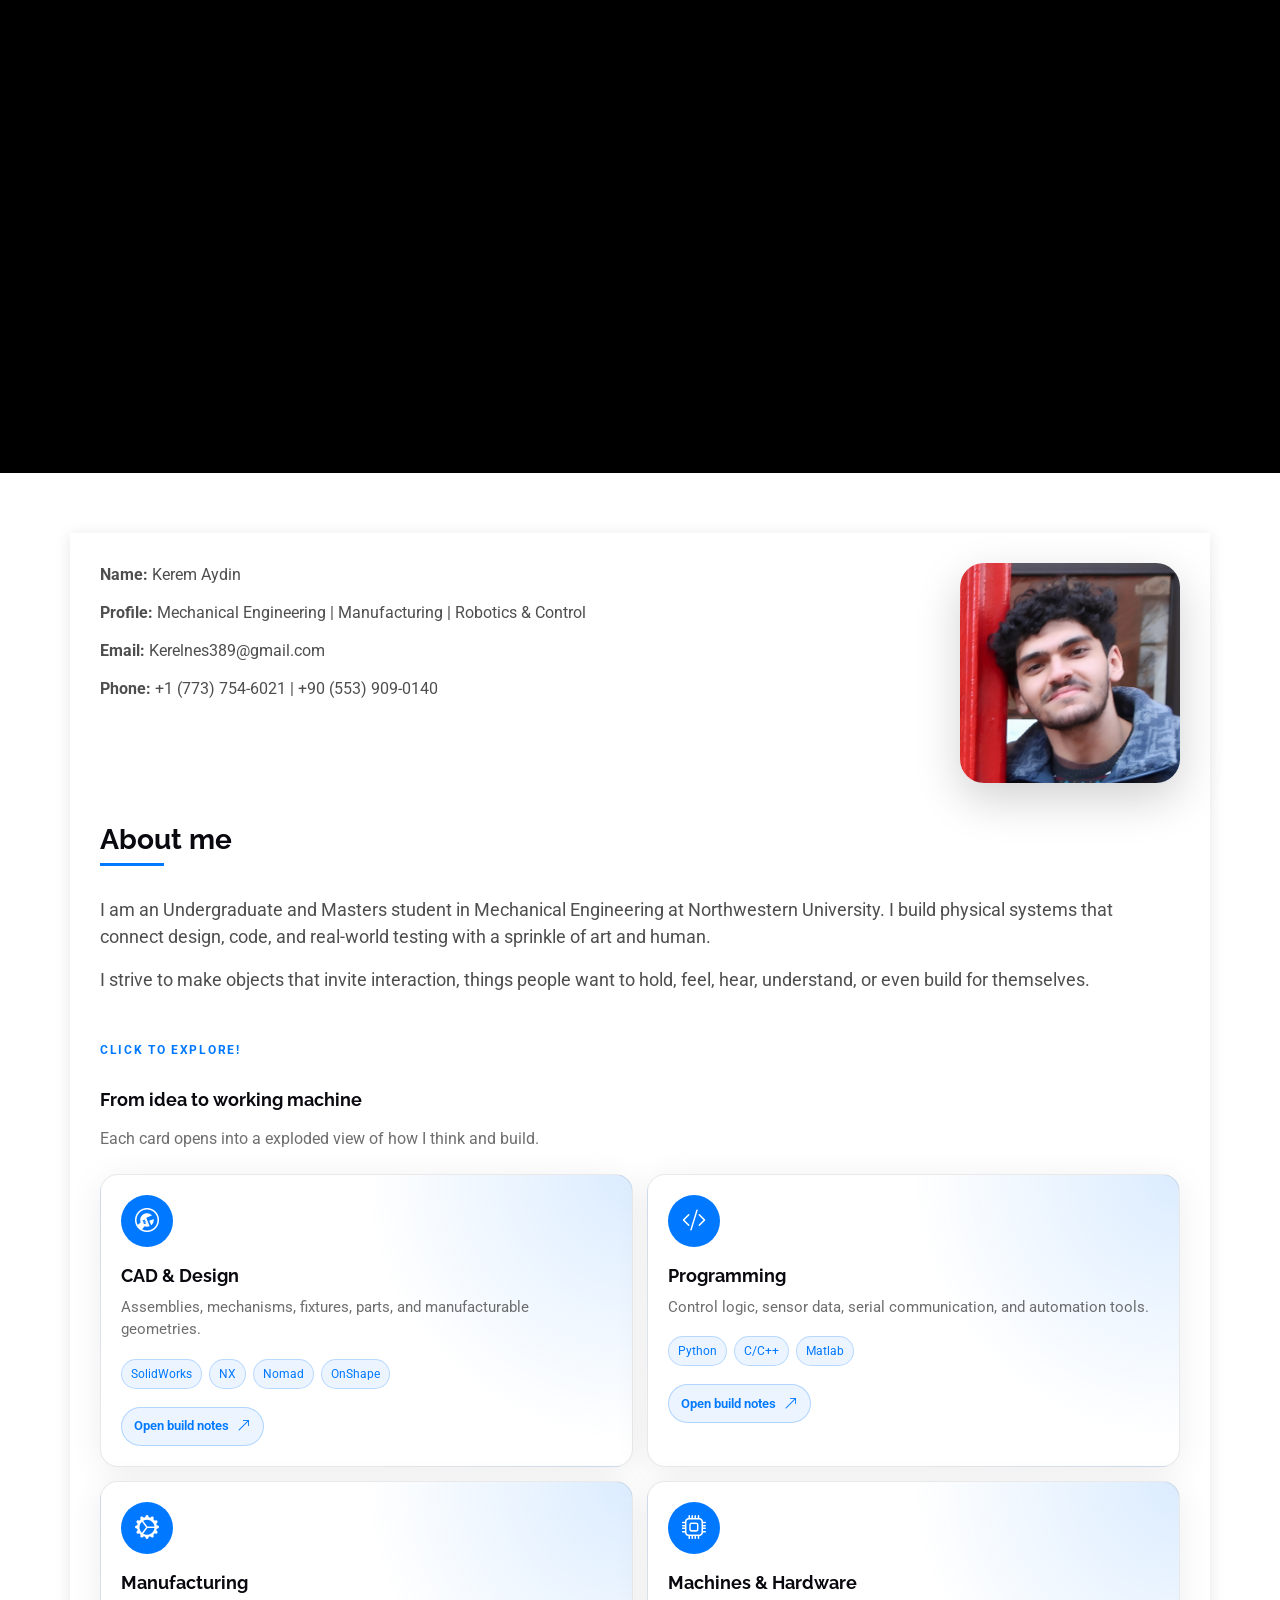
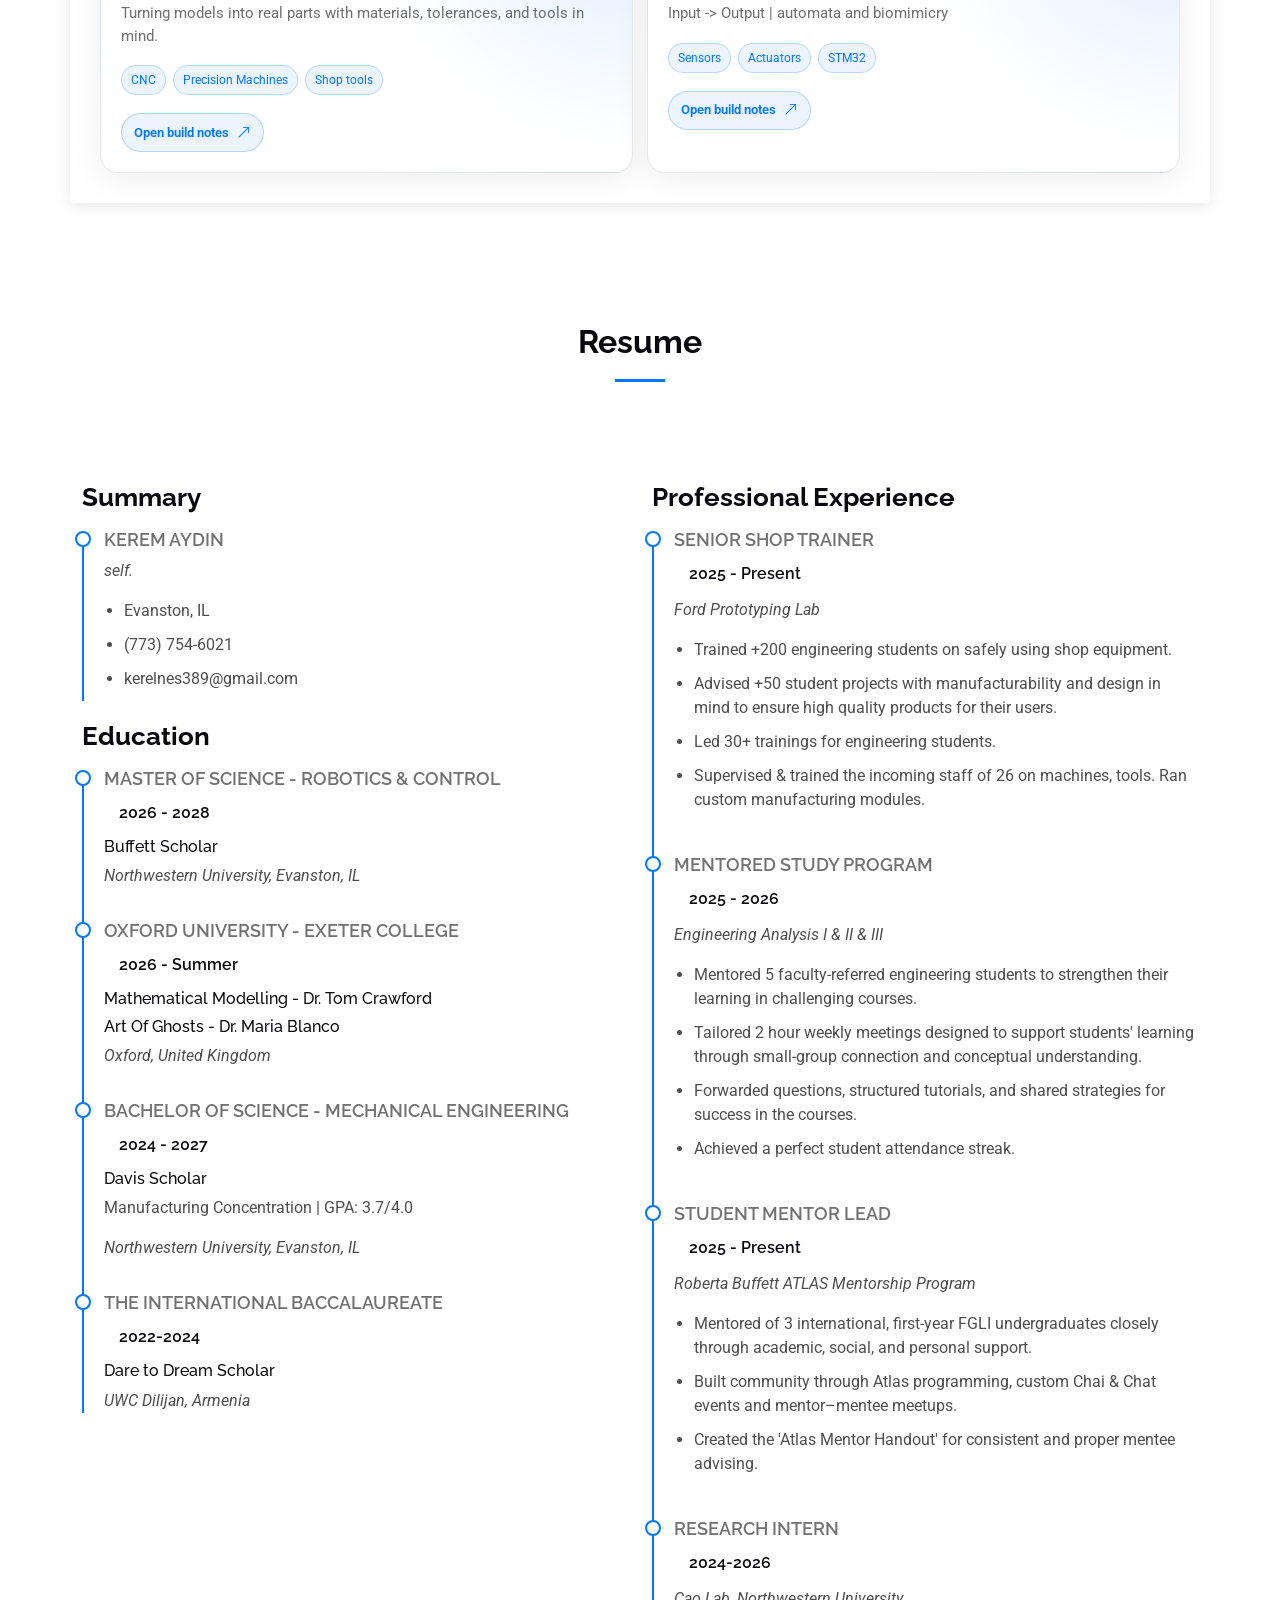
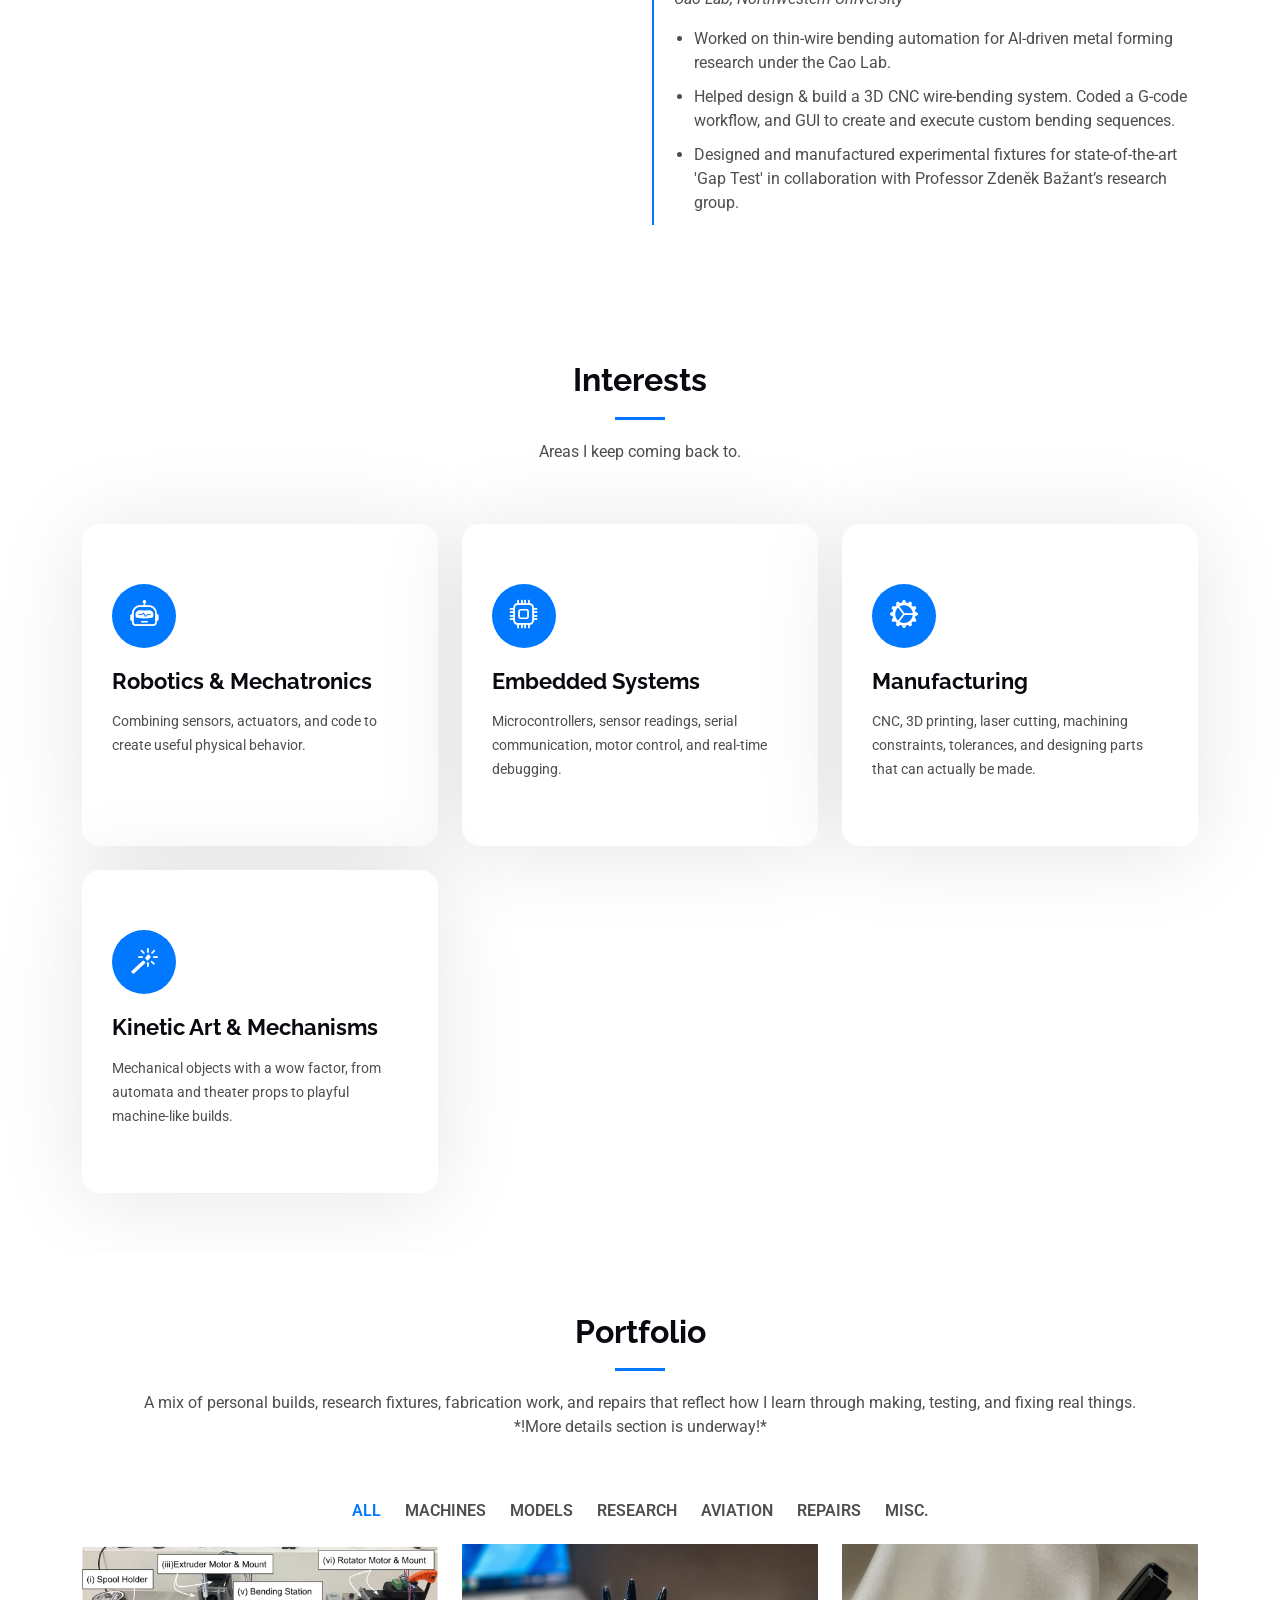
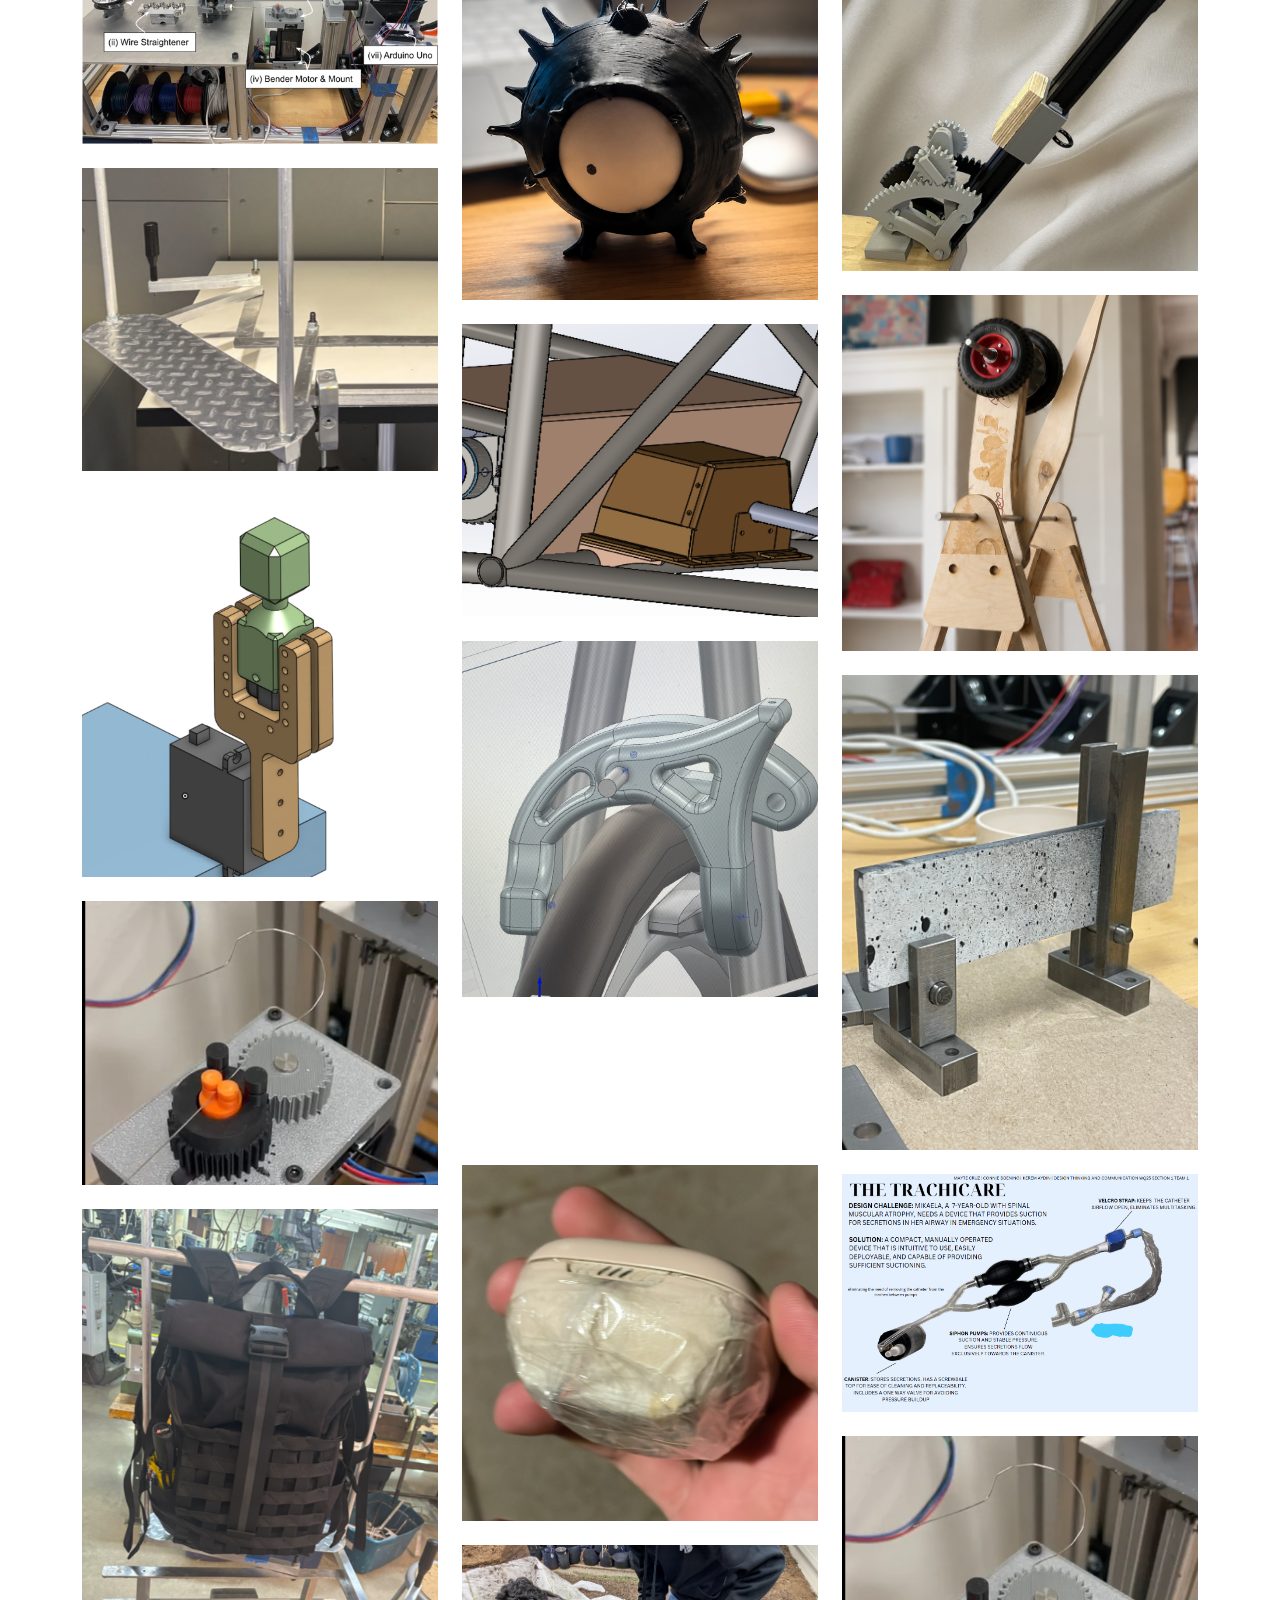
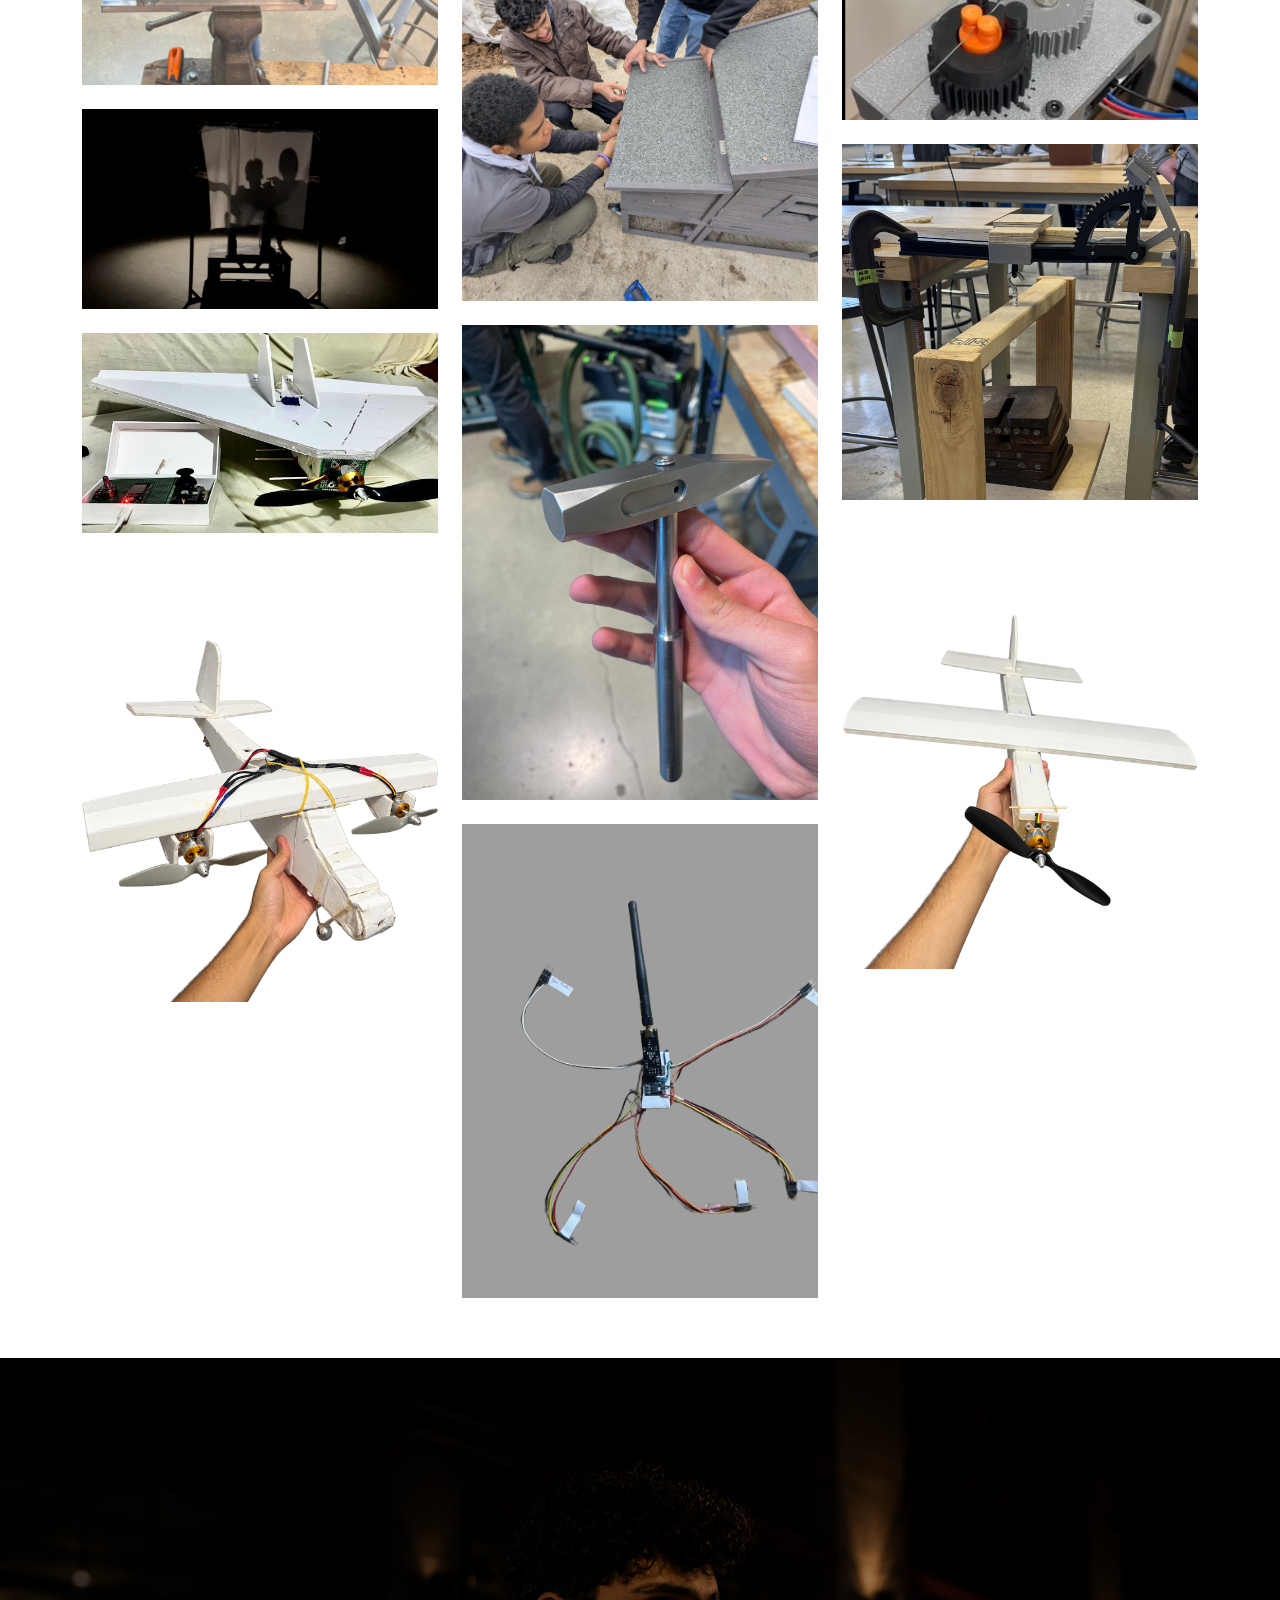
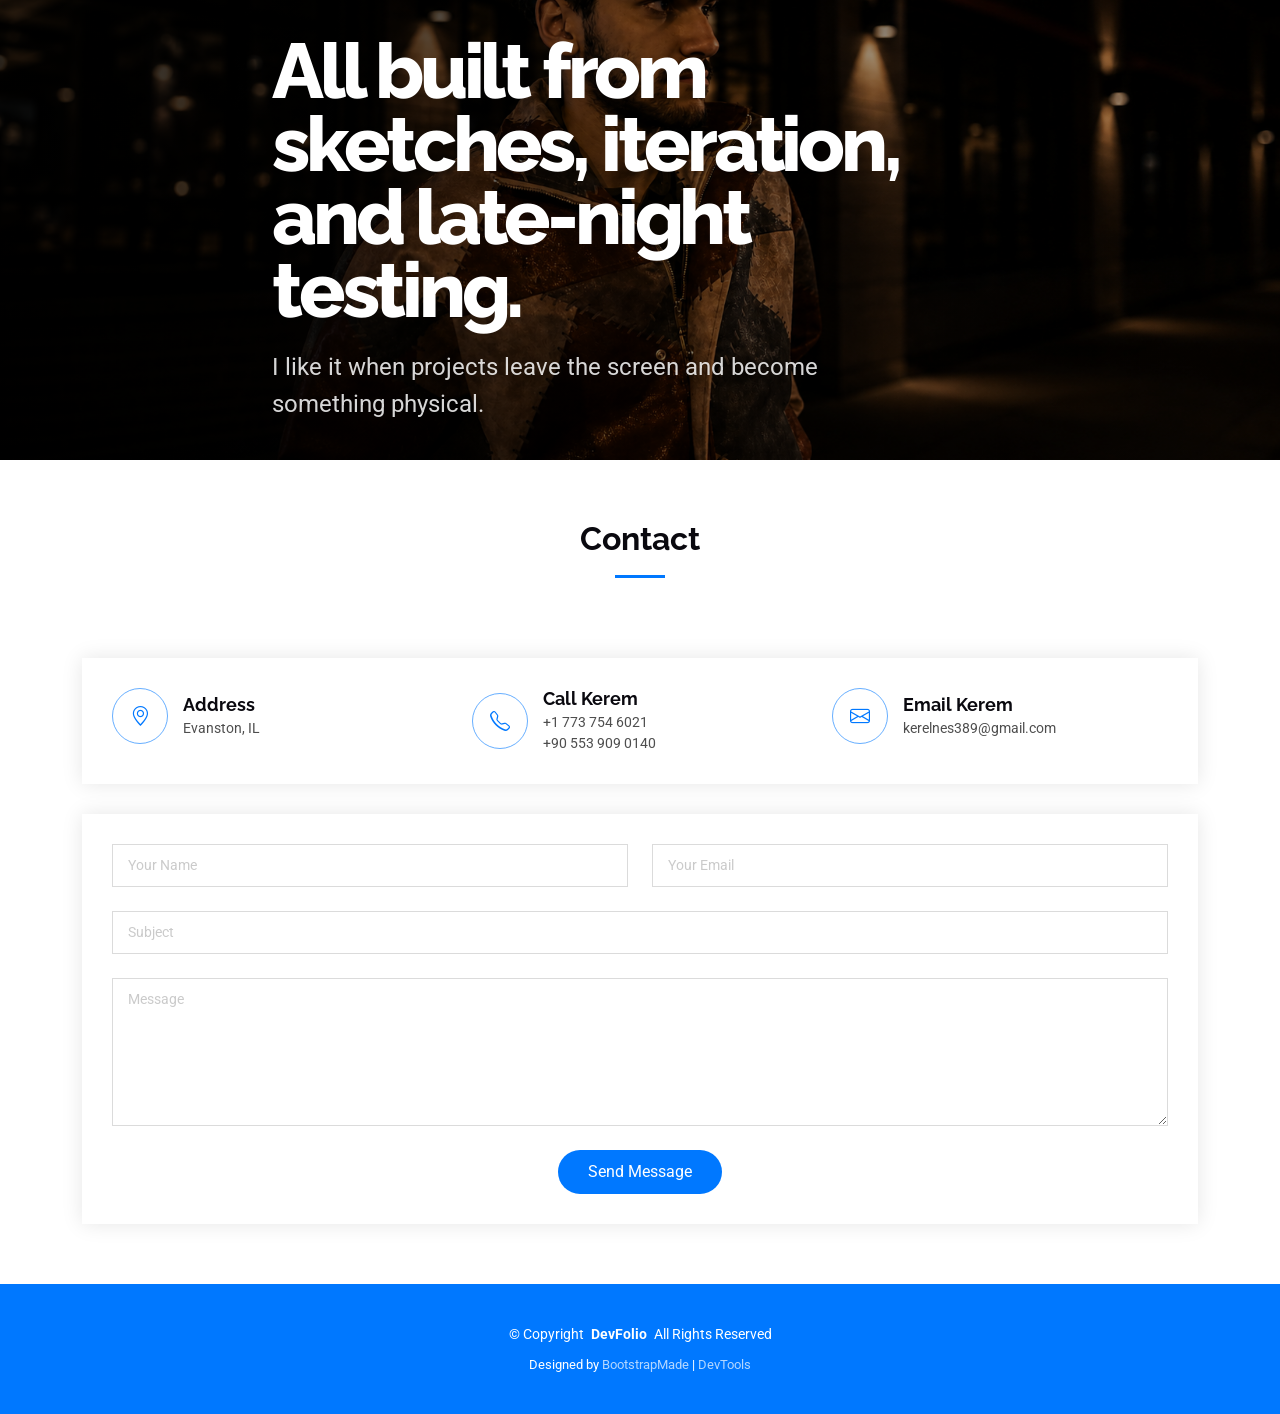
==== commit cad57296: "Fix Typo" ====
--- a/index.html
+++ b/index.html
@@ -272,7 +272,7 @@
         <div class="row">
 
           <div class="col-lg-6" data-aos="fade-up" data-aos-delay="100">
-            <h3 class="resume-title">Sumary</h3>
+            <h3 class="resume-title">Summary</h3>
 
             <div class="resume-item pb-0">
               <h4>Kerem Aydin</h4>
--- a/assets/css/main.css
+++ b/assets/css/main.css
@@ -2062,6 +2062,50 @@
   }
 }
 
+
+/* Make the categories in the portfolio section hop for interactive effect. */
+/*--------------------------------------------------------------
+# Portfolio Filter Hop
+--------------------------------------------------------------*/
+
+.portfolio-filters li {
+  cursor: pointer;
+}
+
+.portfolio-filters li.portfolio-hint-hop {
+  animation: portfolioHop 0.6s ease;
+}
+
+@keyframes portfolioHop {
+
+  0% {
+    transform: translateY(0) rotate(0deg);
+  }
+
+  30% {
+    transform: translateY(-12px) rotate(-2deg);
+  }
+
+  55% {
+    transform: translateY(3px) rotate(1deg);
+  }
+
+  75% {
+    transform: translateY(-4px) rotate(-0.5deg);
+  }
+
+  100% {
+    transform: translateY(0) rotate(0deg);
+  }
+}
+
+@media (prefers-reduced-motion: reduce) {
+  .portfolio-filters li.portfolio-hint-hop {
+    animation: none;
+  }
+}
+
+
 /* Phone: stack cards instead of exploding off-screen */
 @media (max-width: 650px) {
   .builder-explode-overlay {
